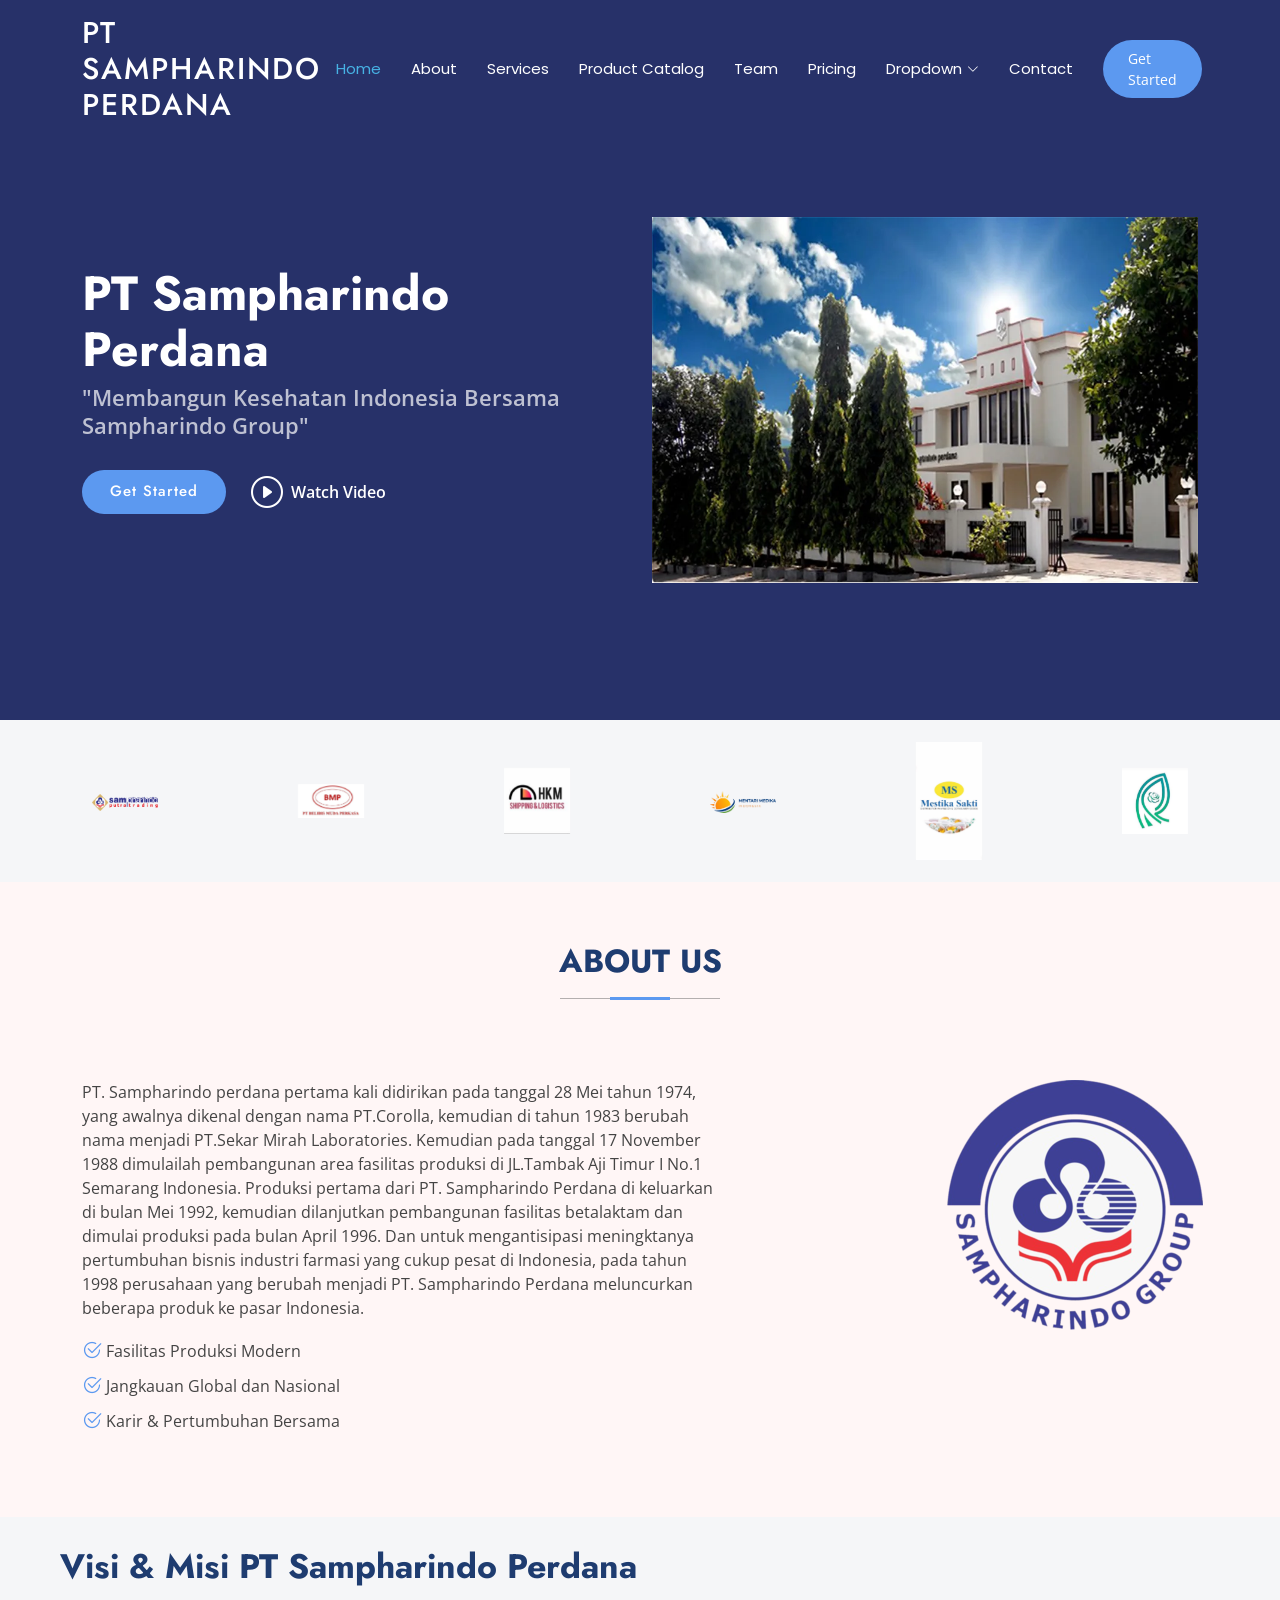
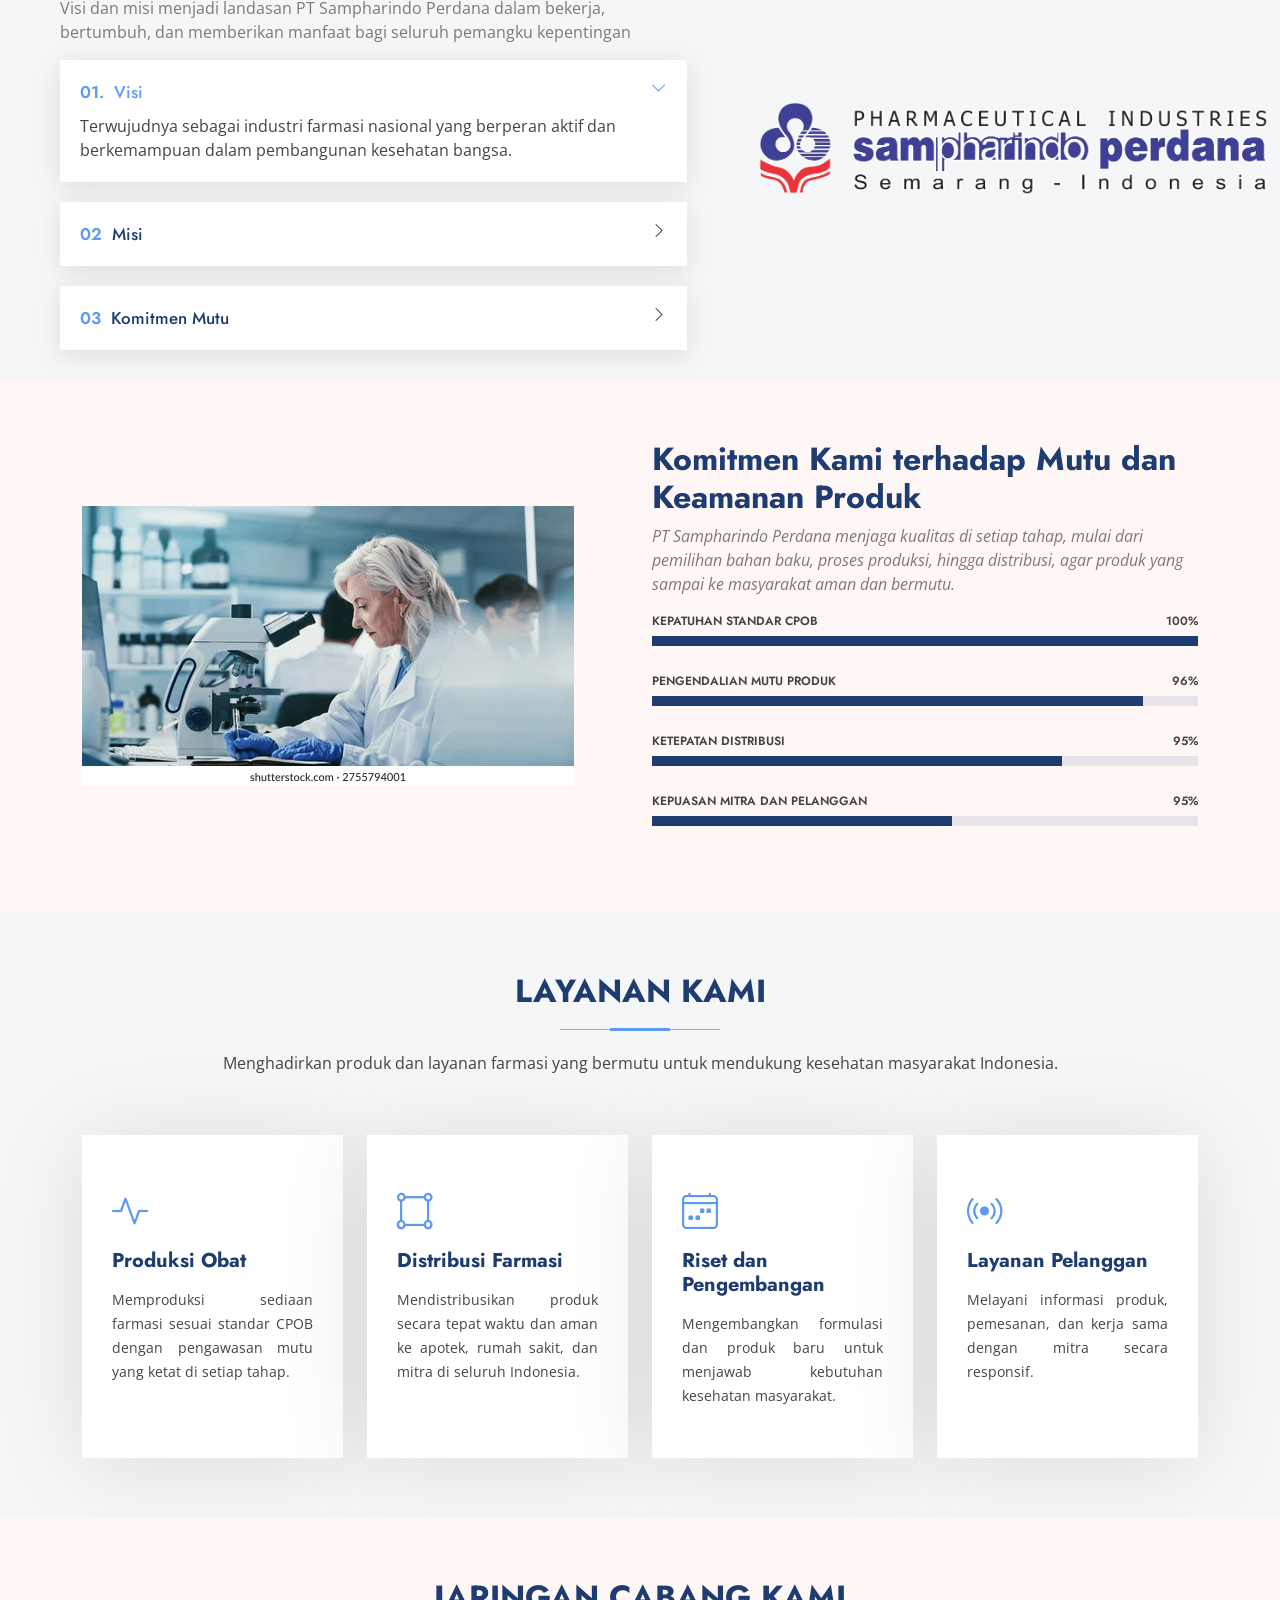
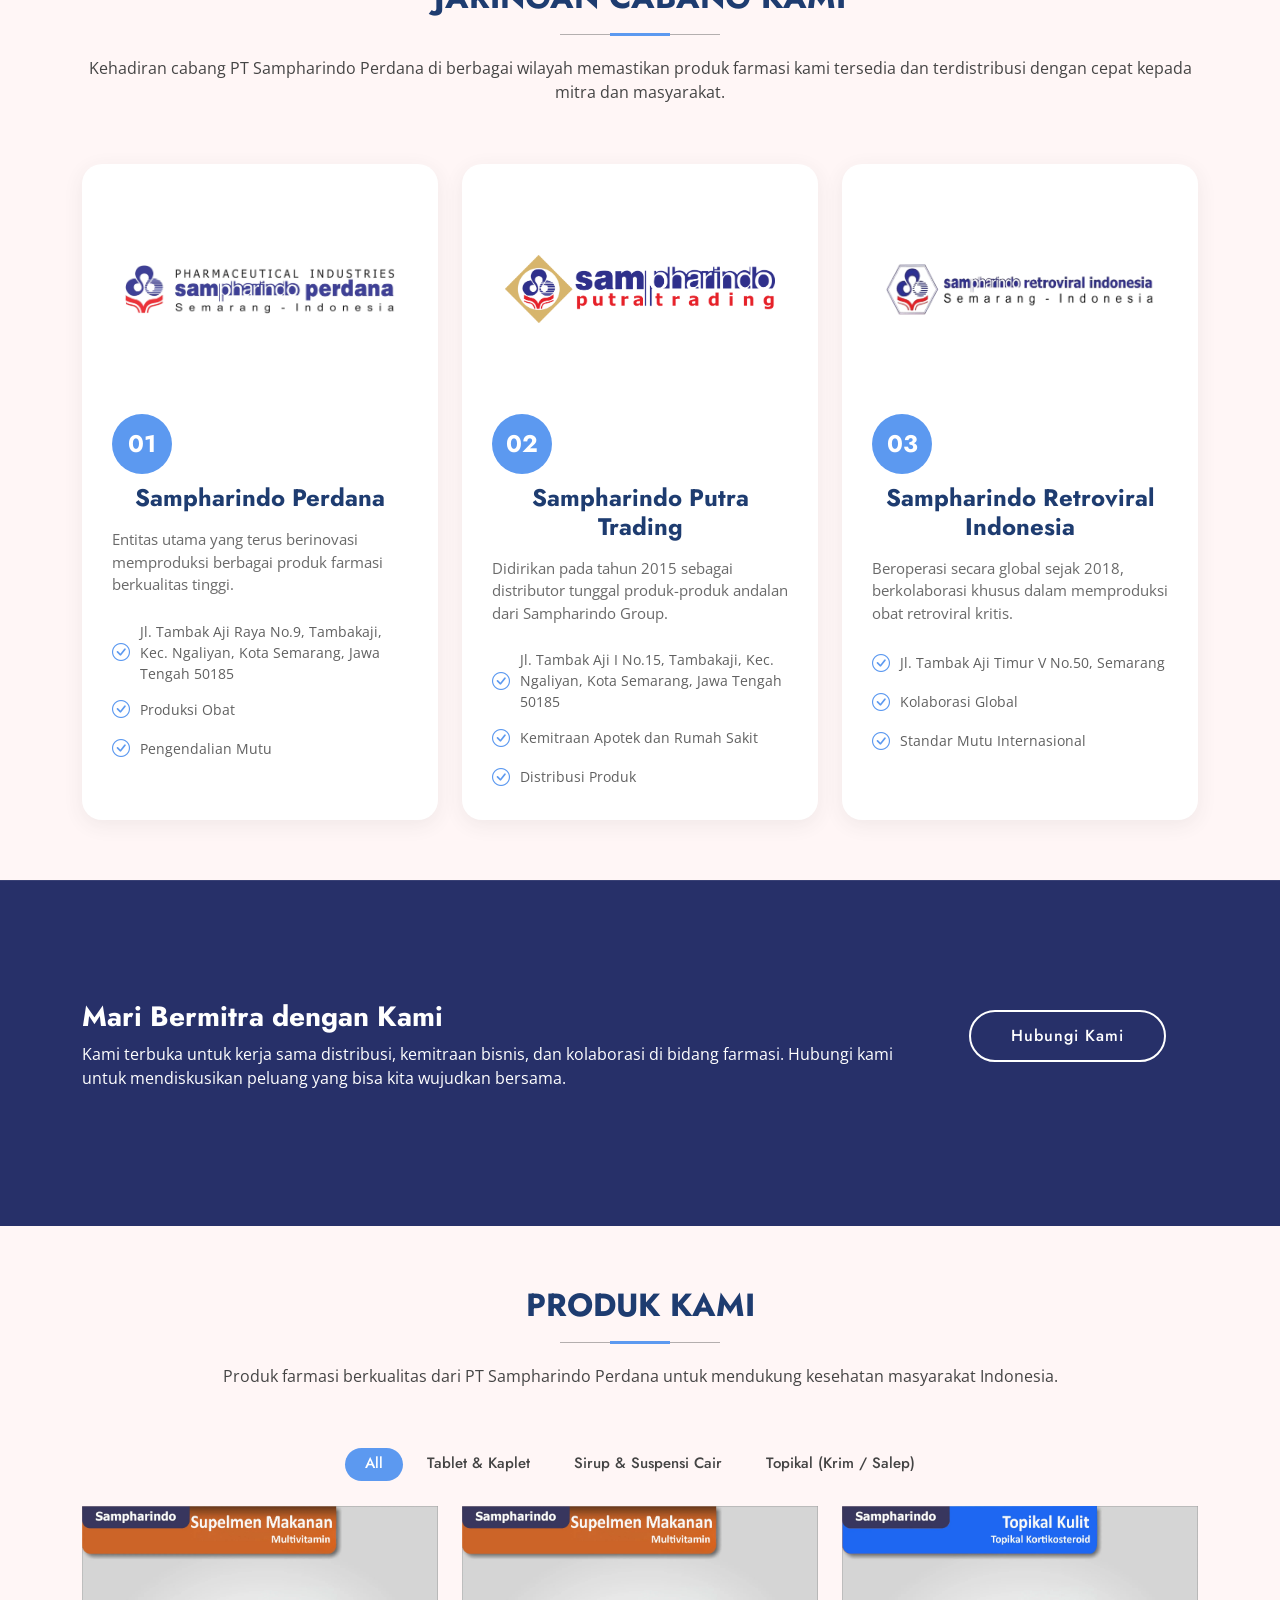
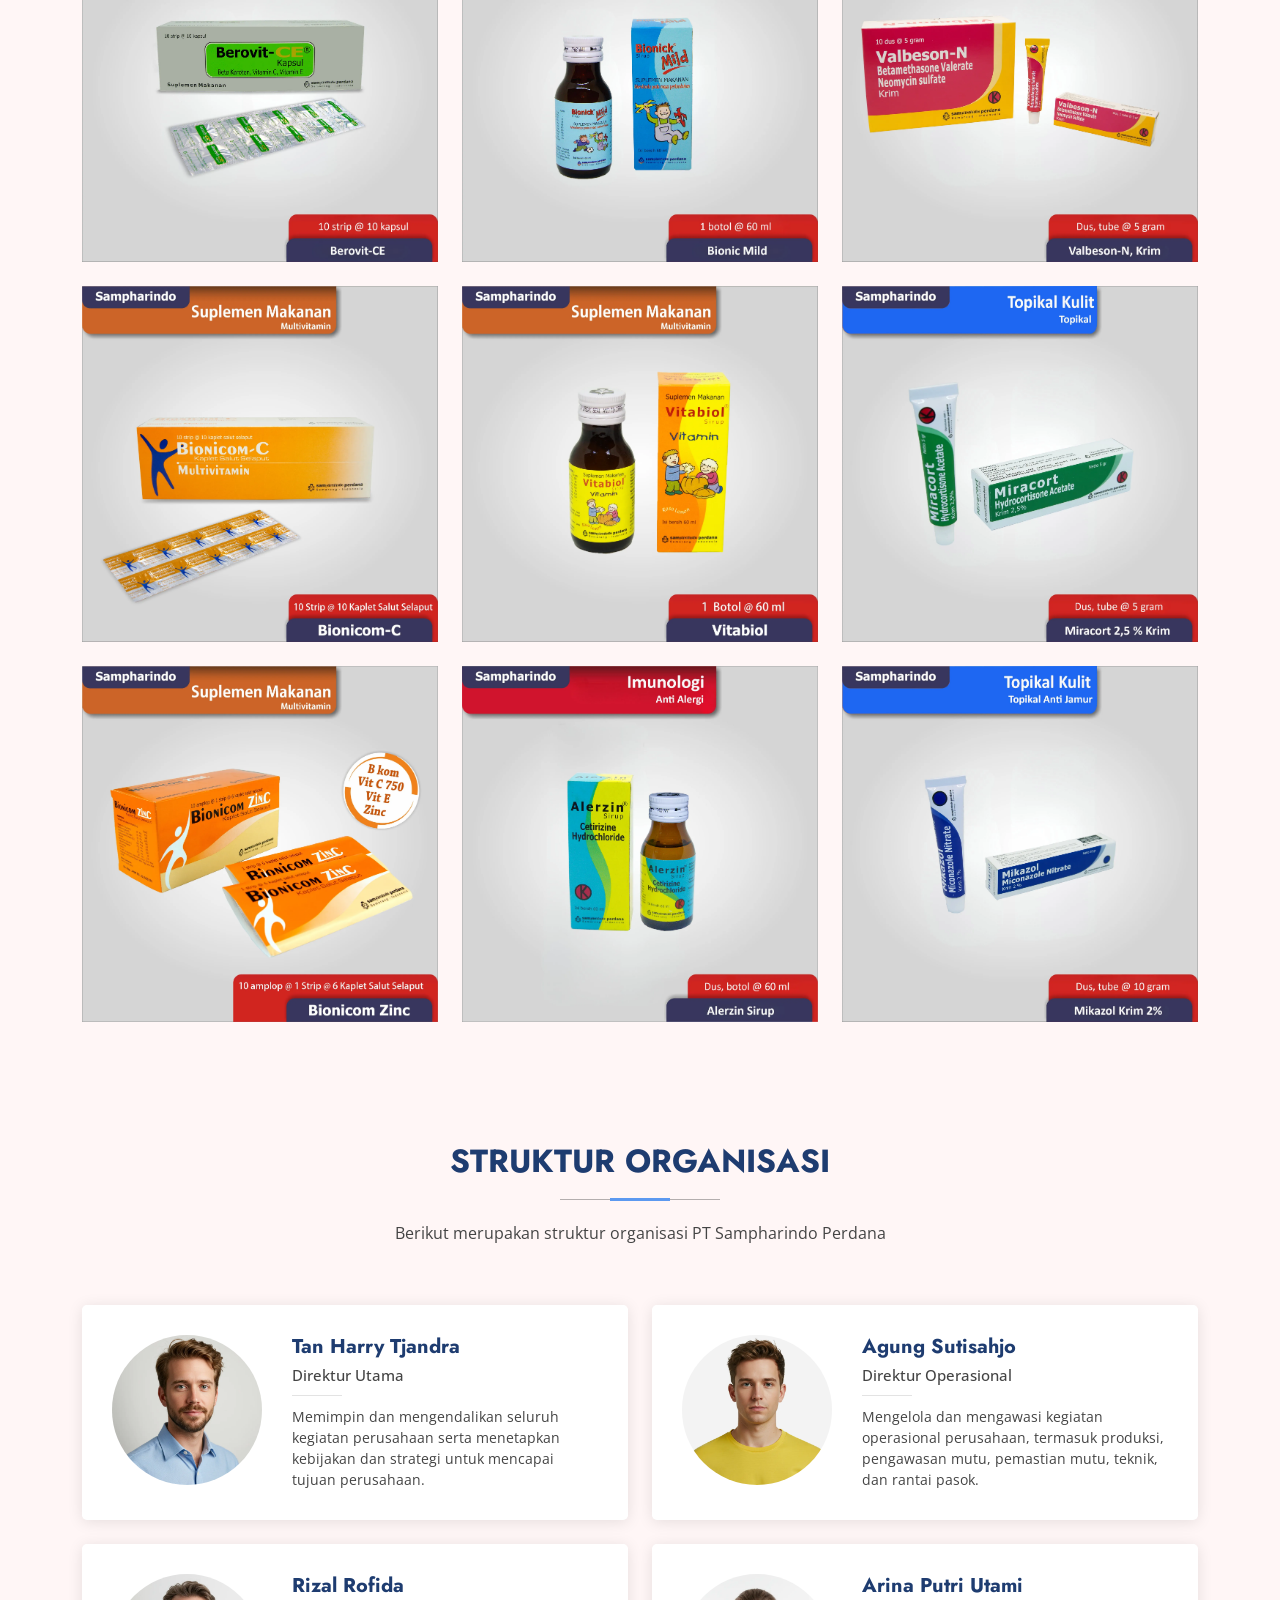
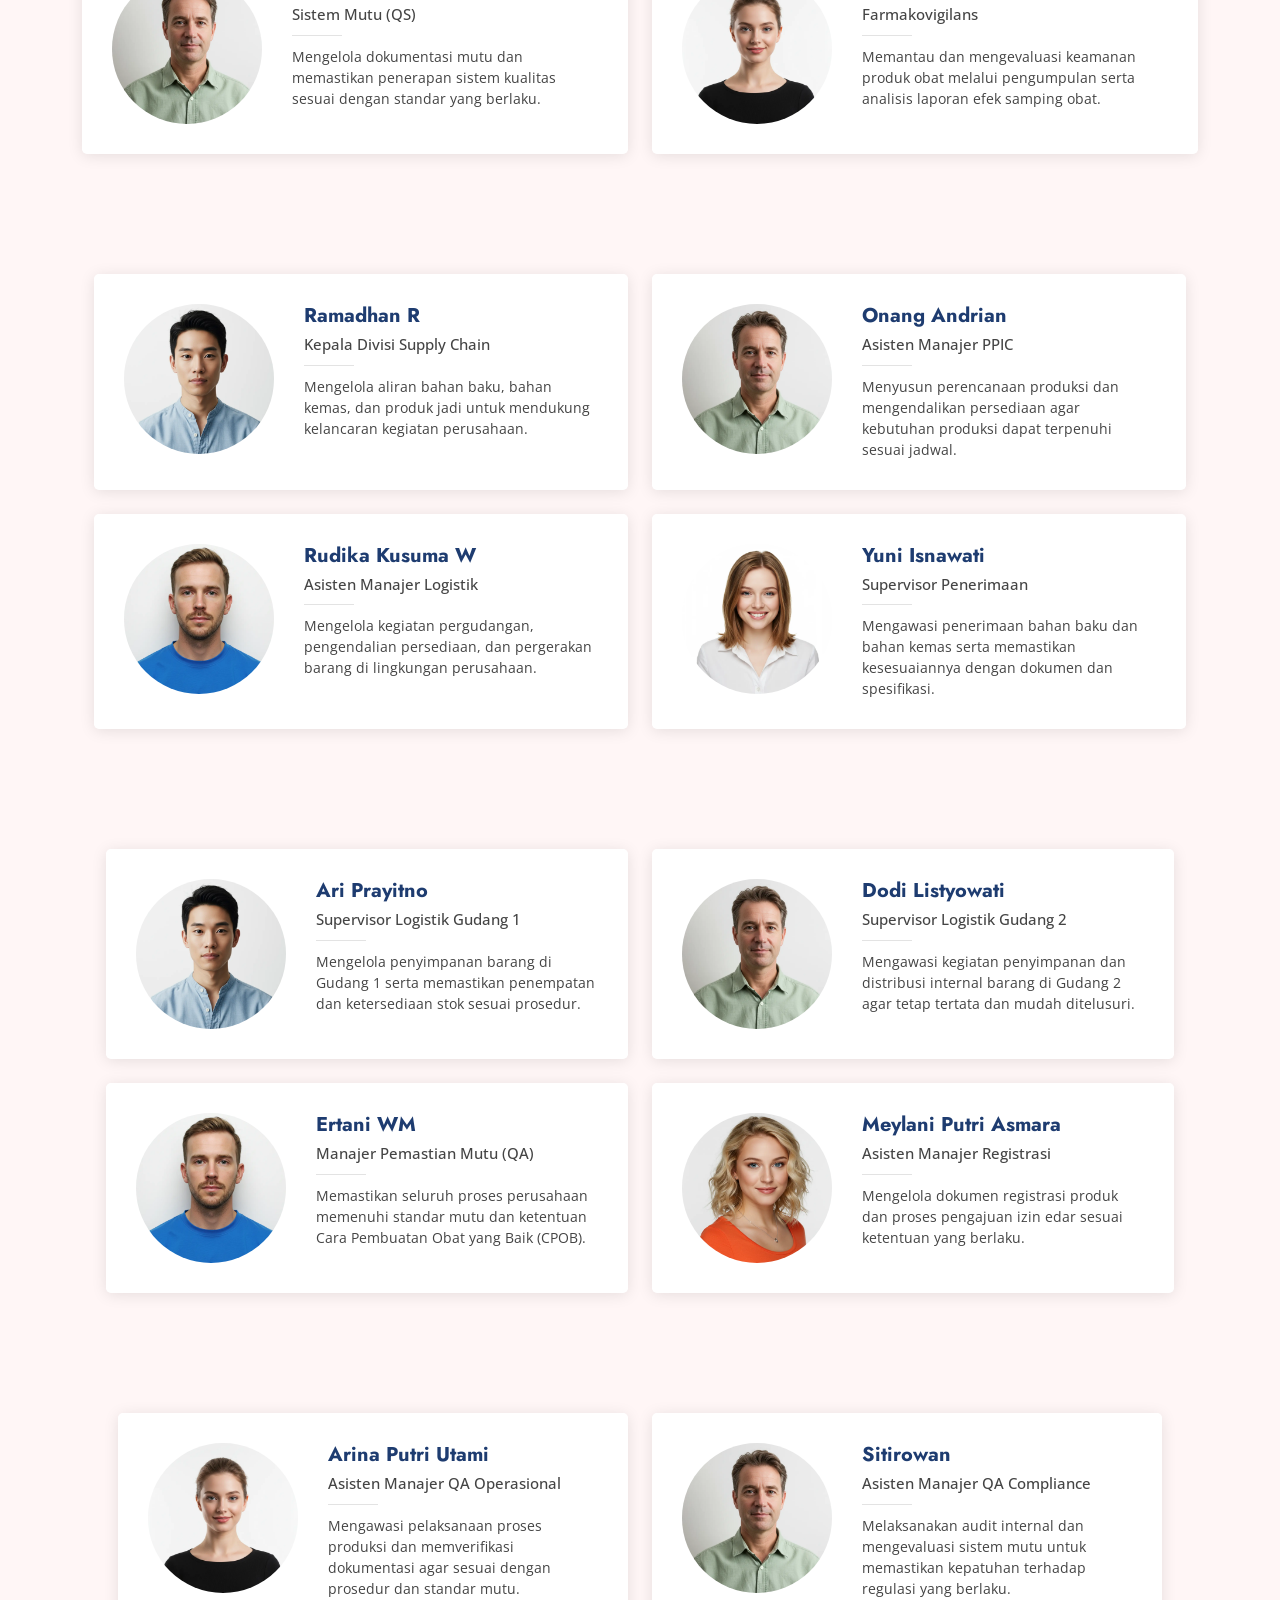
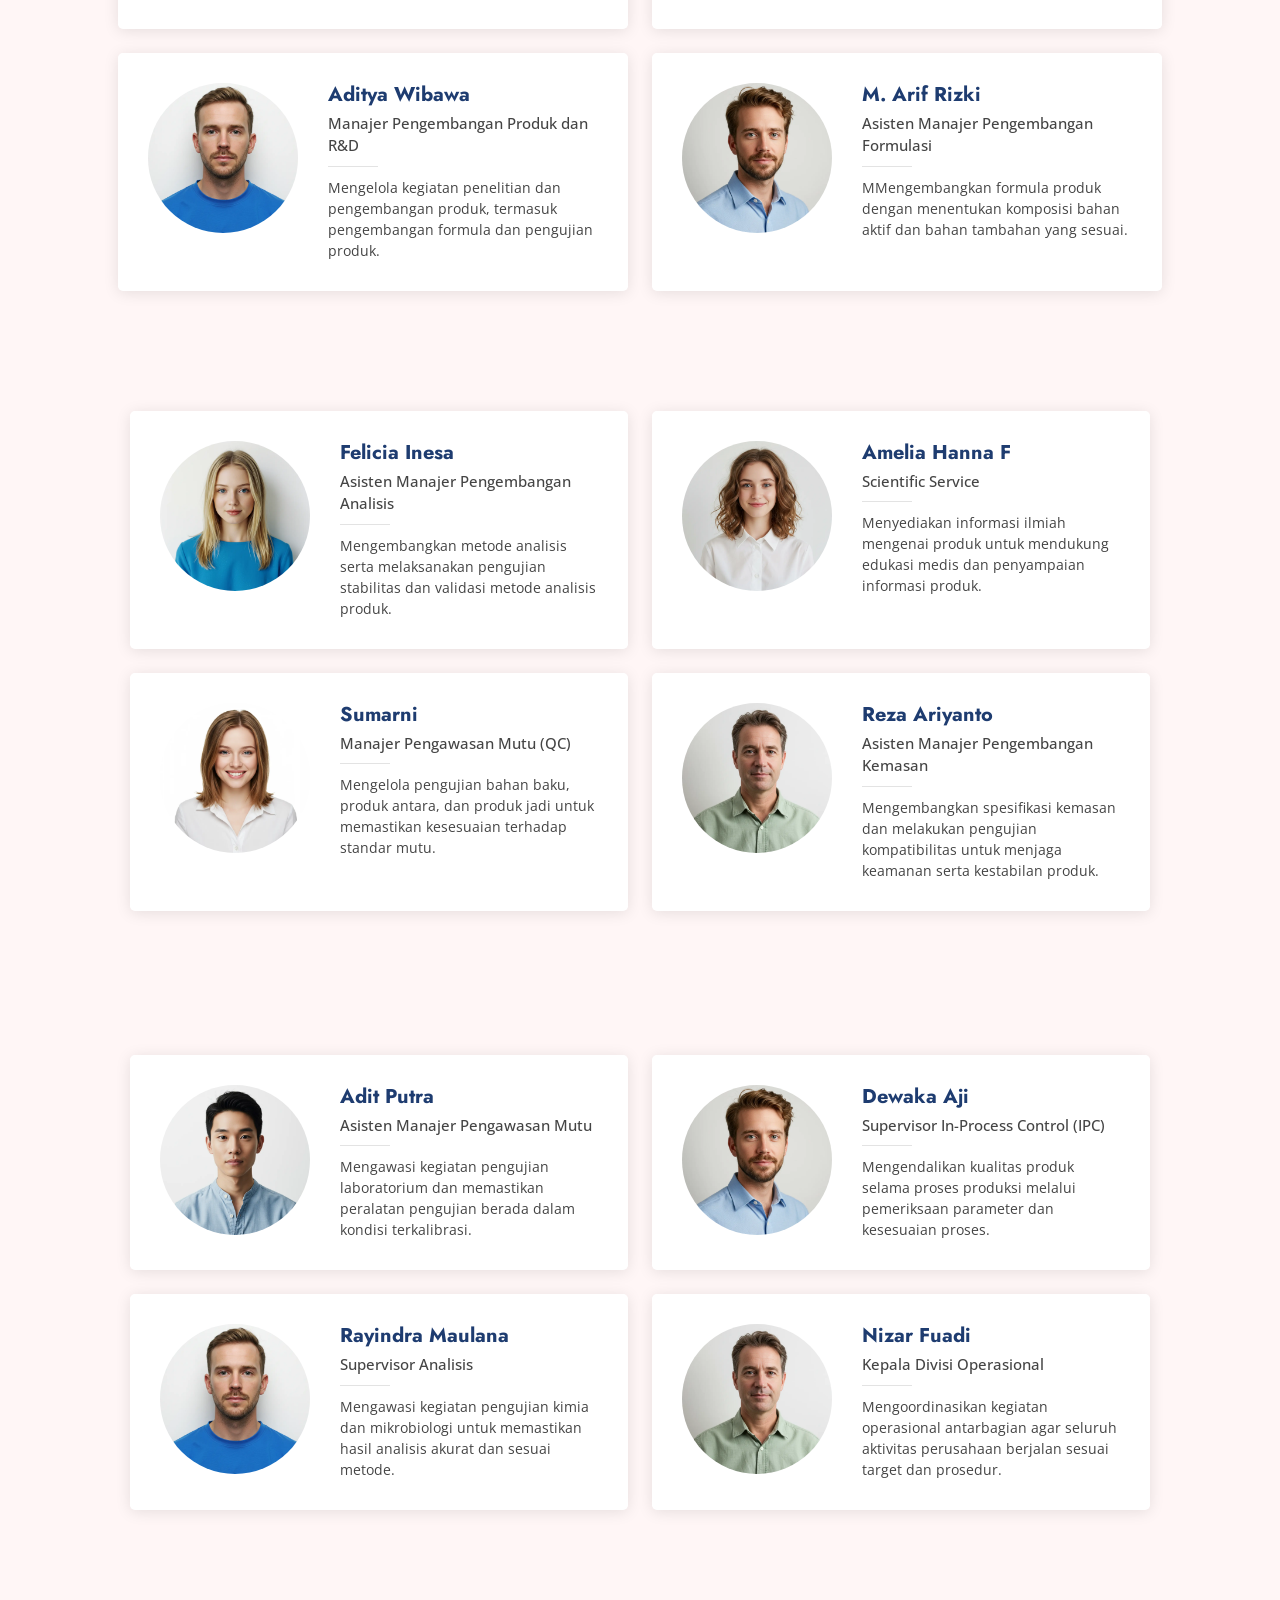
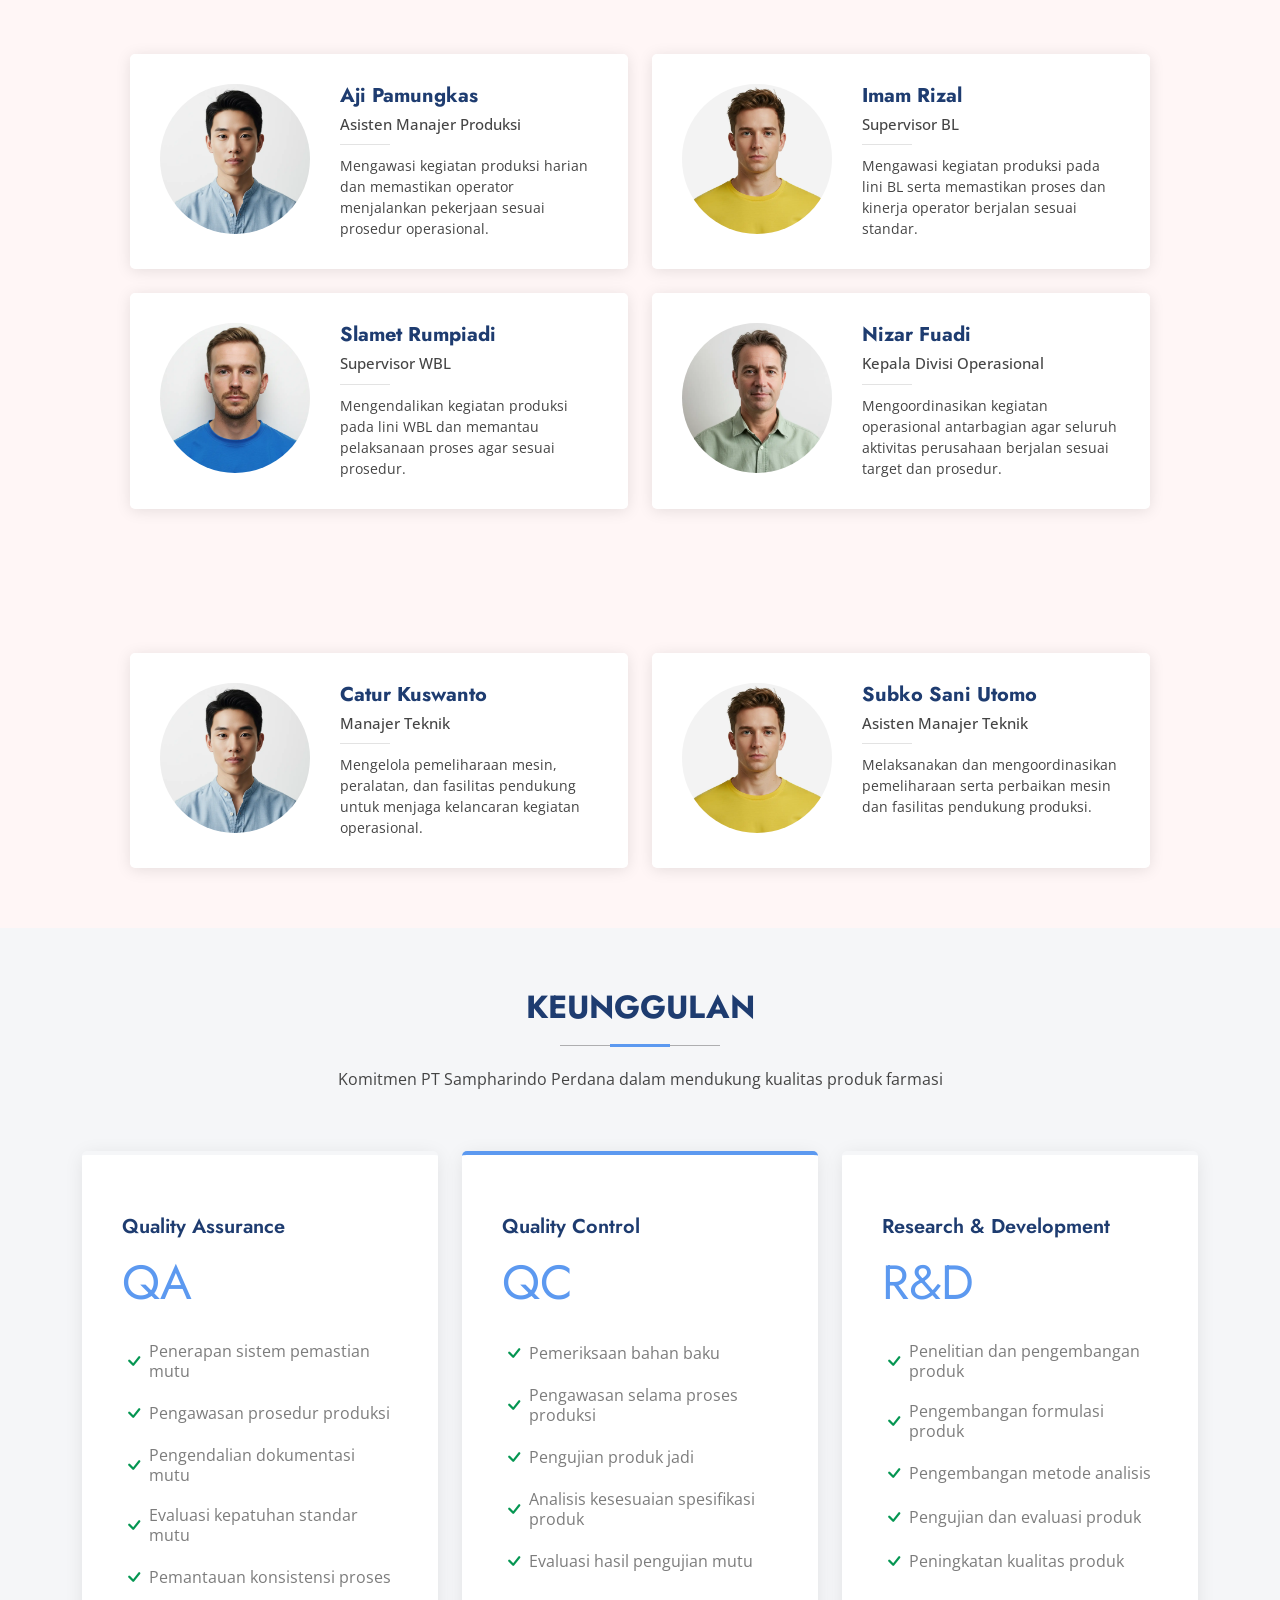
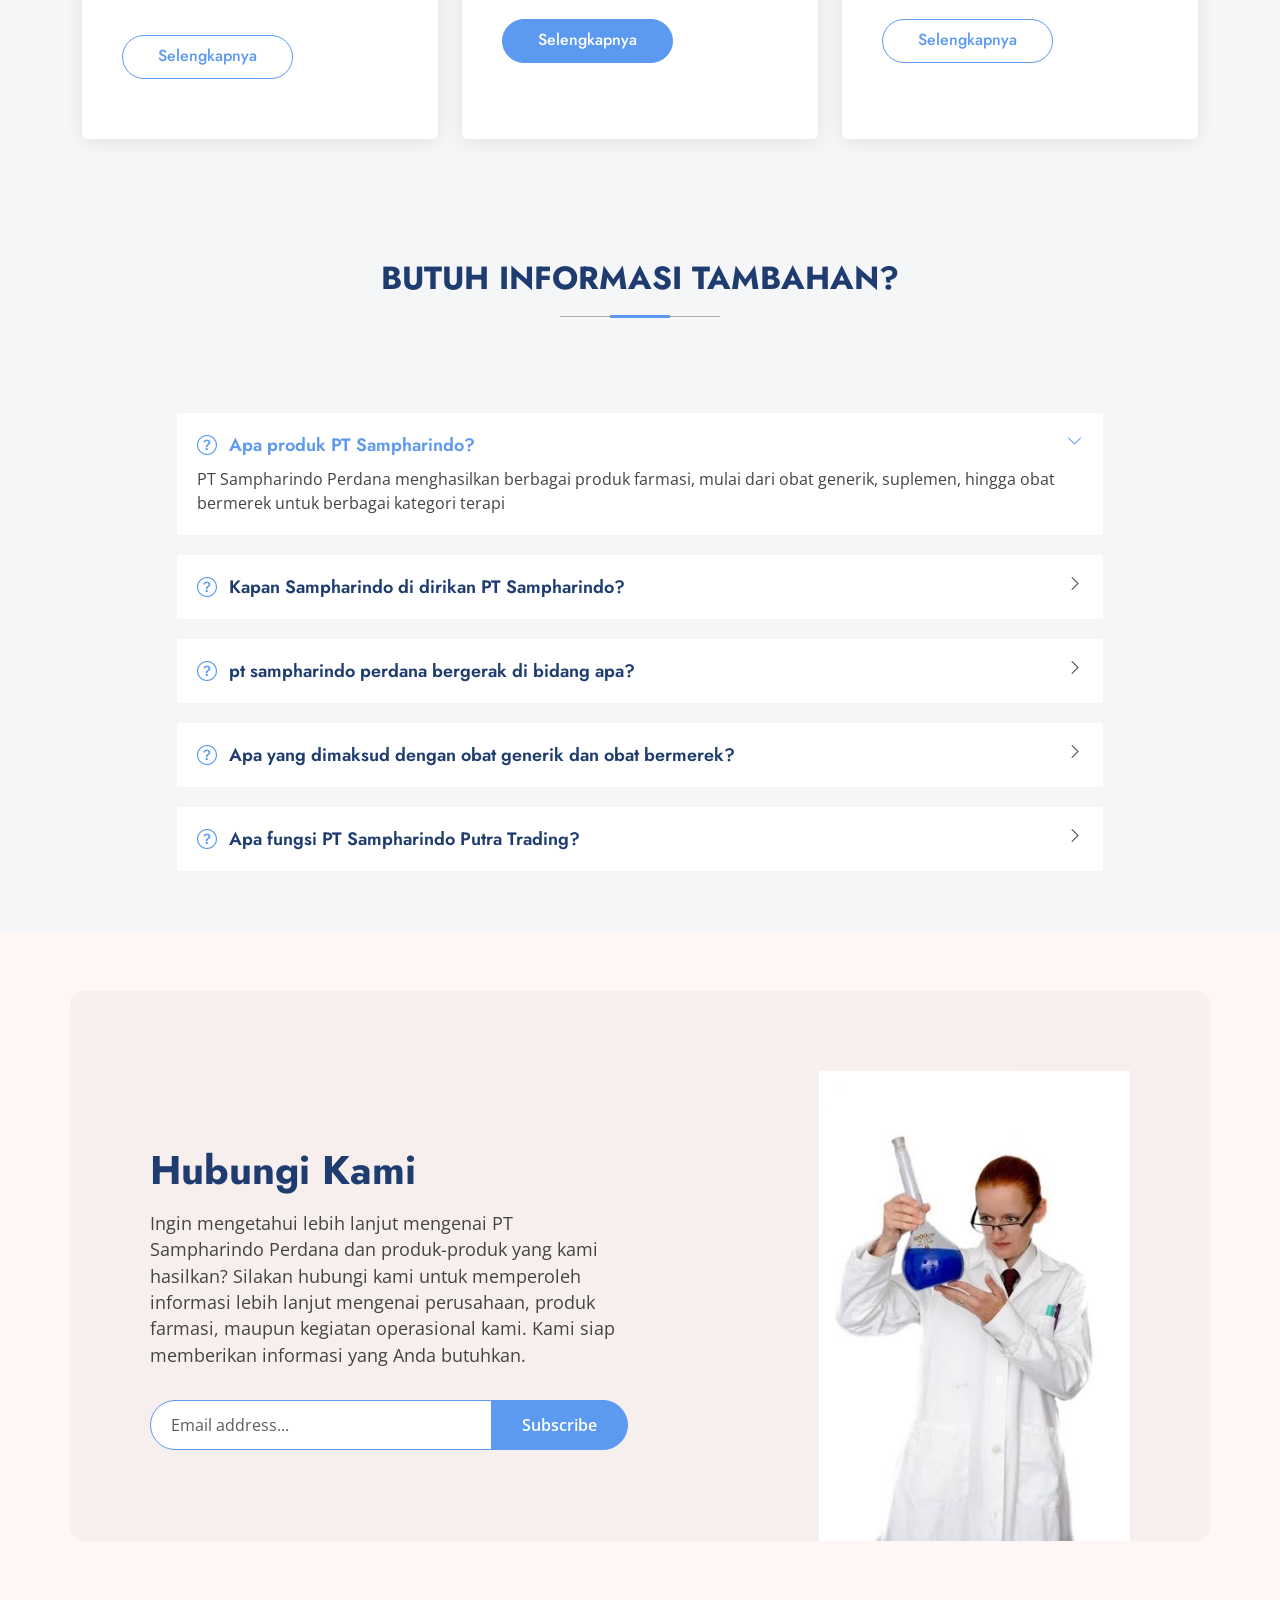
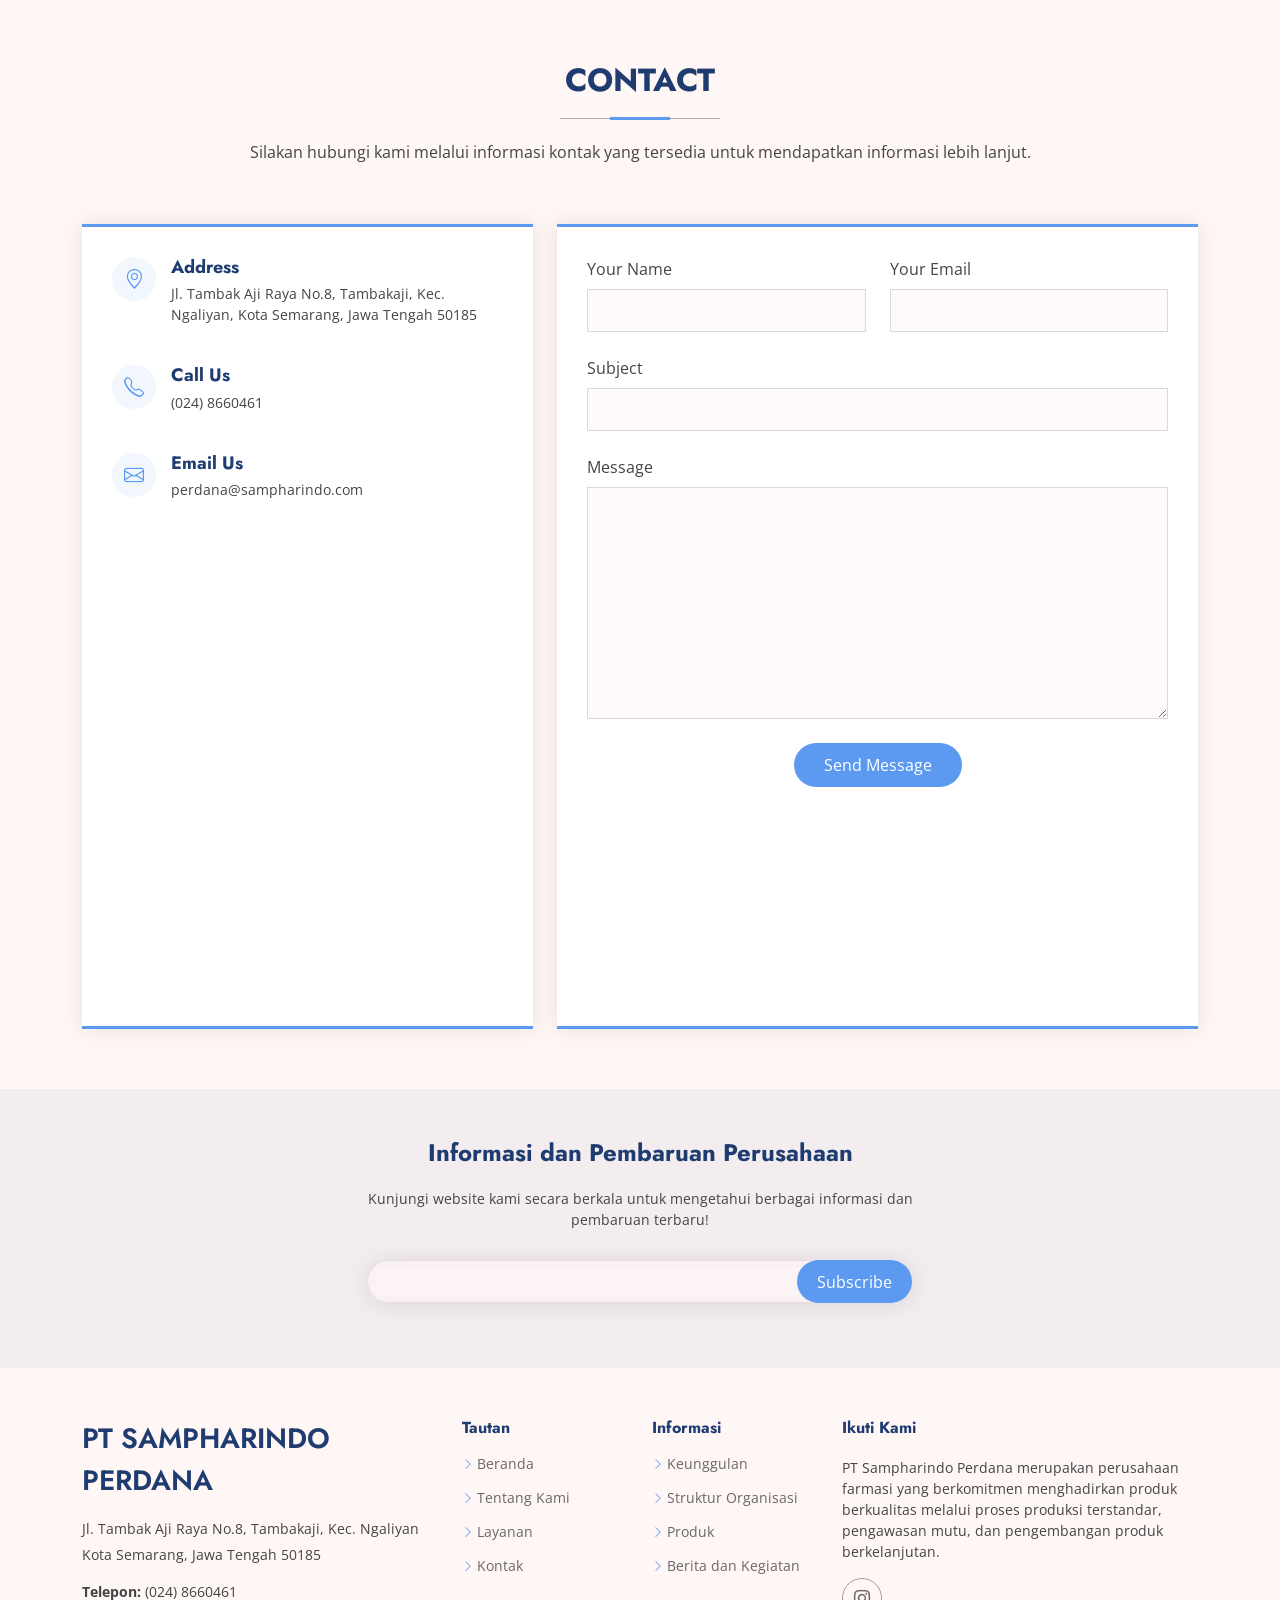
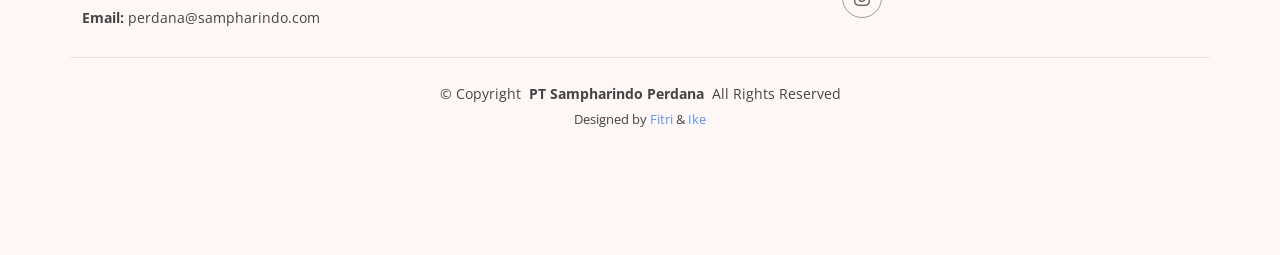
==== index.html @ 128c1811 "first commit" ====
<!DOCTYPE html>
<html lang="en">

<head>
  <meta charset="utf-8">
  <meta content="width=device-width, initial-scale=1.0" name="viewport">
  <title>Index - Arsha Bootstrap Template</title>
  <meta name="description" content="">
  <meta name="keywords" content="">

  <!-- Favicons -->
  <link href="assets/img/favicon.png" rel="icon">
  <link href="assets/img/apple-touch-icon.png" rel="apple-touch-icon">

  <!-- Fonts -->
  <link href="https://fonts.googleapis.com" rel="preconnect">
  <link href="https://fonts.gstatic.com" rel="preconnect" crossorigin>
  <link href="https://fonts.googleapis.com/css2?family=Open+Sans:ital,wght@0,300;0,400;0,500;0,600;0,700;0,800;1,300;1,400;1,500;1,600;1,700;1,800&family=Poppins:ital,wght@0,100;0,200;0,300;0,400;0,500;0,600;0,700;0,800;0,900;1,100;1,200;1,300;1,400;1,500;1,600;1,700;1,800;1,900&family=Jost:ital,wght@0,100;0,200;0,300;0,400;0,500;0,600;0,700;0,800;0,900;1,100;1,200;1,300;1,400;1,500;1,600;1,700;1,800;1,900&display=swap" rel="stylesheet">

  <!-- Vendor CSS Files -->
  <link href="assets/vendor/bootstrap/css/bootstrap.min.css" rel="stylesheet">
  <link href="assets/vendor/bootstrap-icons/bootstrap-icons.css" rel="stylesheet">
  <link href="assets/vendor/aos/aos.css" rel="stylesheet">
  <link href="assets/vendor/glightbox/css/glightbox.min.css" rel="stylesheet">
  <link href="assets/vendor/swiper/swiper-bundle.min.css" rel="stylesheet">

  <!-- Main CSS File -->
  <link href="assets/css/main.css" rel="stylesheet">

  <!-- =======================================================
  * Template Name: Arsha
  * Template URL: https://bootstrapmade.com/arsha-free-bootstrap-html-template-corporate/
  * Updated: Feb 22 2025 with Bootstrap v5.3.3
  * Author: BootstrapMade.com
  * License: https://bootstrapmade.com/license/
  ======================================================== -->
</head>

<body class="index-page">

  <header id="header" class="header d-flex align-items-center fixed-top">
    <div class="container-fluid container-xl position-relative d-flex align-items-center">

      <a href="index.html" class="logo d-flex align-items-center me-auto">
        <!-- Uncomment the line below if you also wish to use an image logo -->
        <!-- <img src="assets/img/logo.webp" alt=""> -->
        <h1 class="sitename">PT Sampharindo Perdana</h1>
      </a>

      <nav id="navmenu" class="navmenu">
        <ul>
          <li><a href="#hero" class="active">Home</a></li>
          <li><a href="#about">About</a></li>
          <li><a href="#services">Services</a></li>
          <li><a href="#portfolio">Product Catalog</a></li>
          <li><a href="#team">Team</a></li>
          <li><a href="#pricing">Pricing</a></li>
          <li class="dropdown"><a href="#"><span>Dropdown</span> <i class="bi bi-chevron-down toggle-dropdown"></i></a>
            <ul>
              <li><a href="#">Dropdown 1</a></li>
              <li class="dropdown"><a href="#"><span>Deep Dropdown</span> <i class="bi bi-chevron-down toggle-dropdown"></i></a>
                <ul>
                  <li><a href="#">Deep Dropdown 1</a></li>
                  <li><a href="#">Deep Dropdown 2</a></li>
                  <li><a href="#">Deep Dropdown 3</a></li>
                  <li><a href="#">Deep Dropdown 4</a></li>
                  <li><a href="#">Deep Dropdown 5</a></li>
                </ul>
              </li>
              <li><a href="#">Dropdown 2</a></li>
              <li><a href="#">Dropdown 3</a></li>
              <li><a href="#">Dropdown 4</a></li>
            </ul>
          </li>
          <li><a href="#contact">Contact</a></li>
        </ul>
        <i class="mobile-nav-toggle d-xl-none bi bi-list"></i>
      </nav>

      <a class="btn-getstarted" href="#about">Get Started</a>

    </div>
  </header>

  <main class="main">

    <!-- Hero Section -->
    <section id="hero" class="hero section dark-background">

      <div class="container">
        <div class="row gy-4">
          <div class="col-lg-6 order-2 order-lg-1 d-flex flex-column justify-content-center" data-aos="zoom-out">
            <h1>PT Sampharindo Perdana</h1>
            <p>"Membangun Kesehatan Indonesia Bersama Sampharindo Group"</p>
            <div class="d-flex">
              <a href="#about" class="btn-get-started">Get Started</a>
              <a href="https://youtu.be/IlErZYFdq2g?si=9Tf2KdejWnftKdks" class="glightbox btn-watch-video d-flex align-items-center"><i class="bi bi-play-circle"></i><span>Watch Video</span></a>
            </div>
          </div>
          <div class="col-lg-6 order-1 order-lg-2 hero-img" data-aos="zoom-out" data-aos-delay="200">
            <img src="assets/img/perdana.webp" class="img-fluid animated" alt="">
          </div>
        </div>
      </div>

    </section><!-- /Hero Section -->

    <!-- Clients Section -->
    <section id="clients" class="clients section light-background">

      <div class="container" data-aos="zoom-in">

        <div class="swiper init-swiper">
          <script type="application/json" class="swiper-config">
            {
              "loop": true,
              "speed": 600,
              "autoplay": {
                "delay": 5000
              },
              "slidesPerView": "auto",
              "pagination": {
                "el": ".swiper-pagination",
                "type": "bullets",
                "clickable": true
              },
              "breakpoints": {
                "320": {
                  "slidesPerView": 2,
                  "spaceBetween": 40
                },
                "480": {
                  "slidesPerView": 3,
                  "spaceBetween": 60
                },
                "640": {
                  "slidesPerView": 4,
                  "spaceBetween": 80
                },
                "992": {
                  "slidesPerView": 5,
                  "spaceBetween": 120
                },
                "1200": {
                  "slidesPerView": 6,
                  "spaceBetween": 120
                }
              }
            }
          </script>
          <div class="swiper-wrapper align-items-center">
            <div class="swiper-slide"><img src="assets/img/clients/spt.webp" class="img-fluid" alt=""></div>
            <div class="swiper-slide"><img src="assets/img/clients/BMP.jpg" class="img-fluid" alt=""></div>
            <div class="swiper-slide"><img src="assets/img/clients/HKM.jpg" class="img-fluid" alt=""></div>
            <div class="swiper-slide"><img src="assets/img/clients/MM.png" class="img-fluid" alt=""></div>
            <div class="swiper-slide"><img src="assets/img/clients/MS.jpg" class="img-fluid" alt=""></div>
            <div class="swiper-slide"><img src="assets/img/clients/RNA.jpg" class="img-fluid" alt=""></div>
            <div class="swiper-slide"><img src="assets/img/clients/SDM.jpg" class="img-fluid" alt=""></div>
            <div class="swiper-slide"><img src="assets/img/clients/TGSN.jpg" class="img-fluid" alt=""></div>
          </div>
        </div>

      </div>

    </section><!-- /Clients Section -->

    <!-- About Section -->
    <section id="about" class="about section">

      <!-- Section Title -->
      <div class="container section-title" data-aos="fade-up">
        <h2>About Us</h2>
      </div><!-- End Section Title -->

      <div class="container">

        <div class="row gy-4">

          <div class="col-lg-7 content" data-aos="fade-up" data-aos-delay="100">
            <p>
              PT. Sampharindo perdana pertama kali didirikan pada tanggal 28 Mei tahun 1974, yang awalnya dikenal dengan nama PT.Corolla, kemudian di tahun 1983 berubah nama menjadi PT.Sekar Mirah Laboratories. Kemudian pada tanggal 17 November 1988 dimulailah pembangunan area fasilitas produksi di JL.Tambak Aji Timur I No.1 Semarang Indonesia. Produksi pertama dari PT. Sampharindo Perdana di keluarkan di bulan Mei 1992, kemudian dilanjutkan pembangunan fasilitas betalaktam dan dimulai produksi pada bulan April 1996. Dan untuk mengantisipasi meningktanya pertumbuhan bisnis industri farmasi yang cukup pesat di Indonesia, pada tahun 1998 perusahaan yang berubah menjadi PT. Sampharindo Perdana meluncurkan beberapa produk ke pasar Indonesia.
            </p>
            <ul>
              <li><i class="bi bi-check2-circle"></i> <span>Fasilitas Produksi Modern</span></li>
              <li><i class="bi bi-check2-circle"></i> <span>Jangkauan Global dan Nasional</span></li>
              <li><i class="bi bi-check2-circle"></i> <span>Karir & Pertumbuhan Bersama</span></li>
            </ul>
          </div>
 <div class="col-lg-5 order-1 order-lg-2 why-us-img">
            <img src="assets/img/icon.ico" class="img-fluid" alt="" data-aos="zoom-in" data-aos-delay="100">
          </div>
        </div>
          <div class="col-lg-6" data-aos="fade-up" data-aos-delay="200">

    
          </div>

        </div>

      </div>

    </section><!-- /About Section -->

    <!-- Why Us Section -->
    <section id="why-us" class="section why-us light-background" data-builder="section">

      <div class="container-fluid">

        <div class="row gy-4">

          <div class="col-lg-7 d-flex flex-column justify-content-center order-2 order-lg-1">

            <div class="content px-xl-5" data-aos="fade-up" data-aos-delay="100">
              <h3><strong>Visi & Misi PT Sampharindo Perdana</strong></h3>
              <p>
                Visi dan misi menjadi landasan PT Sampharindo Perdana dalam bekerja, bertumbuh, dan memberikan manfaat bagi seluruh pemangku kepentingan
              </p>
            </div>

            <div class="faq-container px-xl-5" data-aos="fade-up" data-aos-delay="200">

              <div class="faq-item faq-active">

                <h3><span>01.</span> Visi</h3>
                <div class="faq-content">
                  <p>Terwujudnya sebagai industri farmasi nasional yang berperan aktif dan 
berkemampuan dalam pembangunan kesehatan bangsa.</p>
                </div>
                <i class="faq-toggle bi bi-chevron-right"></i>
              </div><!-- End Faq item-->

              <div class="faq-item">
                <h3><span>02</span> Misi</h3>
                <div class="faq-content">
                  <p>Menyediakan obat bermutu secara nasional sesuai kebutuhan dan pola 
penyakit masyarakat dengan harga yang terjangkau.</p>
                </div>
                <i class="faq-toggle bi bi-chevron-right"></i>
              </div><!-- End Faq item-->

              <div class="faq-item">
                <h3><span>03</span> Komitmen Mutu</h3>
                <div class="faq-content">
                  <p>Seluruh proses produksi dijalankan sesuai standar Cara Pembuatan Obat yang Baik (CPOB) untuk memastikan produk aman, bermutu, dan berkhasiat.</p>
                </div>
                <i class="faq-toggle bi bi-chevron-right"></i>
              </div><!-- End Faq item-->

            </div>

          </div>

          <div class="col-lg-5 order-1 order-lg-2 why-us-img">
            <img src="assets/img/sp.webp" class="img-fluid" alt="" data-aos="zoom-in" data-aos-delay="100">
          </div>
        </div>

      </div>

    </section><!-- /Why Us Section -->

    <!-- Skills Section -->
    <section id="skills" class="skills section">

      <div class="container" data-aos="fade-up" data-aos-delay="100">

        <div class="row">

          <div class="col-lg-6 d-flex align-items-center">
            <img src="assets/img/illustration/orang lab.webp" class="img-fluid" alt="">
          </div>

          <div class="col-lg-6 pt-4 pt-lg-0 content">

            <h3>Komitmen Kami terhadap Mutu dan Keamanan Produk</h3>
            <p class="fst-italic">
             PT Sampharindo Perdana menjaga kualitas di setiap tahap, mulai dari pemilihan bahan baku, proses produksi, hingga distribusi, agar produk yang sampai ke masyarakat aman dan bermutu.
            </p>

            <div class="skills-content skills-animation">

              <div class="progress">
                <span class="skill"><span>Kepatuhan Standar CPOB</span> <i class="val">100%</i></span>
                <div class="progress-bar-wrap">
                  <div class="progress-bar" role="progressbar" aria-valuenow="100" aria-valuemin="0" aria-valuemax="100"></div>
                </div>
              </div><!-- End Skills Item -->

              <div class="progress">
                <span class="skill"><span>Pengendalian Mutu Produk</span> <i class="val">96%</i></span>
                <div class="progress-bar-wrap">
                  <div class="progress-bar" role="progressbar" aria-valuenow="90" aria-valuemin="0" aria-valuemax="100"></div>
                </div>
              </div><!-- End Skills Item -->

              <div class="progress">
                <span class="skill"><span>Ketepatan Distribusi</span> <i class="val">95%</i></span>
                <div class="progress-bar-wrap">
                  <div class="progress-bar" role="progressbar" aria-valuenow="75" aria-valuemin="0" aria-valuemax="100"></div>
                </div>
              </div><!-- End Skills Item -->

              <div class="progress">
                <span class="skill"><span>Kepuasan Mitra dan Pelanggan</span> <i class="val">95%</i></span>
                <div class="progress-bar-wrap">
                  <div class="progress-bar" role="progressbar" aria-valuenow="55" aria-valuemin="0" aria-valuemax="100"></div>
                </div>
              </div><!-- End Skills Item -->

            </div>

          </div>
        </div>

      </div>

    </section><!-- /Skills Section -->

    <!-- Services Section -->
    <section id="services" class="services section light-background">

      <!-- Section Title -->
      <div class="container section-title" data-aos="fade-up">
        <h2>Layanan Kami</h2>
        <p>Menghadirkan produk dan layanan farmasi yang bermutu untuk mendukung kesehatan masyarakat Indonesia.</p>
      </div><!-- End Section Title -->

      <div class="container">

        <div class="row gy-4">

          <div class="col-xl-3 col-md-6 d-flex" data-aos="fade-up" data-aos-delay="100">
            <div class="service-item position-relative">
              <div class="icon"><i class="bi bi-activity icon"></i></div>
              <h4><a href="" class="stretched-link">Produksi Obat</a></h4>
              <p>Memproduksi sediaan farmasi sesuai standar CPOB dengan pengawasan mutu yang ketat di setiap tahap.</p>
            </div>
          </div><!-- End Service Item -->

          <div class="col-xl-3 col-md-6 d-flex" data-aos="fade-up" data-aos-delay="200">
            <div class="service-item position-relative">
              <div class="icon"><i class="bi bi-bounding-box-circles icon"></i></div>
              <h4><a href="" class="stretched-link">Distribusi Farmasi	</a></h4>
              <p>Mendistribusikan produk secara tepat waktu dan aman ke apotek, rumah sakit, dan mitra di seluruh Indonesia.</p>
            </div>
          </div><!-- End Service Item -->

          <div class="col-xl-3 col-md-6 d-flex" data-aos="fade-up" data-aos-delay="300">
            <div class="service-item position-relative">
              <div class="icon"><i class="bi bi-calendar4-week icon"></i></div>
              <h4><a href="" class="stretched-link">Riset dan Pengembangan</a></h4>
              <p>Mengembangkan formulasi dan produk baru untuk menjawab kebutuhan kesehatan masyarakat.</p>
            </div>
          </div><!-- End Service Item -->

          <div class="col-xl-3 col-md-6 d-flex" data-aos="fade-up" data-aos-delay="400">
            <div class="service-item position-relative">
              <div class="icon"><i class="bi bi-broadcast icon"></i></div>
              <h4><a href="" class="stretched-link">Layanan Pelanggan</a></h4>
              <p>Melayani informasi produk, pemesanan, dan kerja sama dengan mitra secara responsif.</p>
            </div>
          </div><!-- End Service Item -->

        </div>

      </div>

    </section><!-- /Services Section -->

    <!-- Work Process Section -->
    <section id="work-process" class="work-process section">

      <!-- Section Title -->
      <div class="container section-title" data-aos="fade-up">
        <h2>Jaringan Cabang Kami</h2>
        <p>Kehadiran cabang PT Sampharindo Perdana di berbagai wilayah memastikan produk farmasi kami tersedia dan terdistribusi dengan cepat kepada mitra dan masyarakat.</p>
      </div><!-- End Section Title -->

      <div class="container" data-aos="fade-up" data-aos-delay="100">

        <div class="row gy-5">

          <div class="col-lg-4" data-aos="fade-up" data-aos-delay="200">
            <div class="steps-item">
              <div class="steps-image">
                <img src="assets/img/steps/sp.webp" alt="Step 1" class="img-fluid" loading="lazy">
              </div>
              <div class="steps-content">
                <div class="steps-number">01</div>
                <h3>Sampharindo Perdana</h3>
                <p>Entitas utama yang terus berinovasi memproduksi berbagai produk farmasi berkualitas tinggi.</p>
                <div class="steps-features">
                  <div class="feature-item">
                    <i class="bi bi-check-circle"></i>
                    <span>Jl. Tambak Aji Raya No.9, Tambakaji, Kec. Ngaliyan, Kota Semarang, Jawa Tengah 50185</span>
                  </div>
                  <div class="feature-item">
                    <i class="bi bi-check-circle"></i>
                    <span>Produksi Obat</span>
                  </div>
                  <div class="feature-item">
                    <i class="bi bi-check-circle"></i>
                    <span>Pengendalian Mutu</span>
                  </div>
                </div>
              </div>
            </div><!-- End Steps Item -->
          </div>

          <div class="col-lg-4" data-aos="fade-up" data-aos-delay="300">
            <div class="steps-item">
              <div class="steps-image">
                <img src="assets/img/steps/spt.webp" alt="Step 2" class="img-fluid" loading="lazy">
              </div>
              <div class="steps-content">
                <div class="steps-number">02</div>
                <h3>Sampharindo Putra Trading</h3>
                <p>Didirikan pada tahun 2015 sebagai distributor tunggal produk-produk andalan dari Sampharindo Group.</p>
                <div class="steps-features">
                  <div class="feature-item">
                    <i class="bi bi-check-circle"></i>
                    <span>Jl. Tambak Aji I No.15, Tambakaji, Kec. Ngaliyan, Kota Semarang, Jawa Tengah 50185</span>
                  </div>
                  <div class="feature-item">
                    <i class="bi bi-check-circle"></i>
                    <span>Kemitraan Apotek dan Rumah Sakit</span>
                  </div>
                  <div class="feature-item">
                    <i class="bi bi-check-circle"></i>
                    <span>Distribusi Produk</span>
                  </div>
                </div>
              </div>
            </div><!-- End Steps Item -->
          </div>

          <div class="col-lg-4" data-aos="fade-up" data-aos-delay="400">
            <div class="steps-item">
              <div class="steps-image">
                <img src="assets/img/steps/logo_sri.png" alt="Step 3" class="img-fluid" loading="lazy">
              </div>
              <div class="steps-content">
                <div class="steps-number">03</div>
                <h3>Sampharindo Retroviral Indonesia</h3>
                <p>Beroperasi secara global sejak 2018, berkolaborasi khusus dalam memproduksi obat retroviral kritis.</p>
                <div class="steps-features">
                  <div class="feature-item">
                    <i class="bi bi-check-circle"></i>
                    <span>Jl. Tambak Aji Timur V No.50, Semarang</span>
                  </div>
                  <div class="feature-item">
                    <i class="bi bi-check-circle"></i>
                    <span>Kolaborasi Global</span>
                  </div>
                  <div class="feature-item">
                    <i class="bi bi-check-circle"></i>
                    <span>Standar Mutu Internasional</span>
                  </div>
                </div>
              </div>
            </div><!-- End Steps Item -->
          </div>

        </div>

      </div>

    </section><!-- /Work Process Section -->

    <!-- Call To Action Section -->
    <section id="call-to-action" class="call-to-action section dark-background">

      <img src="assets/img/bg/bg-8.webp" alt="">

      <div class="container">

        <div class="row" data-aos="zoom-in" data-aos-delay="100">
          <div class="col-xl-9 text-center text-xl-start">
            <h3>Mari Bermitra dengan Kami</h3>
            <p>Kami terbuka untuk kerja sama distribusi, kemitraan bisnis, dan kolaborasi di bidang farmasi. Hubungi kami untuk mendiskusikan peluang yang bisa kita wujudkan bersama.</p>
          </div>
          <div class="col-xl-3 cta-btn-container text-center">
            <a class="cta-btn align-middle" href="#">Hubungi Kami</a>
          </div>
        </div>

      </div>

    </section><!-- /Call To Action Section -->

    <!-- Portfolio Section -->
    <section id="portfolio" class="portfolio section">

      <!-- Section Title -->
      <div class="container section-title" data-aos="fade-up">
        <h2>Produk Kami</h2>
        <p>Produk farmasi berkualitas dari PT Sampharindo Perdana untuk mendukung kesehatan masyarakat Indonesia.</p>
      </div><!-- End Section Title -->

      <div class="container">

        <div class="isotope-layout" data-default-filter="*" data-layout="masonry" data-sort="original-order">

          <ul class="portfolio-filters isotope-filters" data-aos="fade-up" data-aos-delay="100">
            <li data-filter="*" class="filter-active">All</li>
            <li data-filter=".filter-app">Tablet & Kaplet</li>
            <li data-filter=".filter-product">Sirup & Suspensi Cair</li>
            <li data-filter=".filter-branding">Topikal (Krim / Salep)</li>
          </ul><!-- End Portfolio Filters -->

          <div class="row gy-4 isotope-container" data-aos="fade-up" data-aos-delay="200">

            <div class="col-lg-4 col-md-6 portfolio-item isotope-item filter-app">
              <img src="assets/img/portfolio/produk kapsul 1.webp" class="img-fluid" alt="">
              <div class="portfolio-info">
                <h4>Berovit-CE</h4>
                <p>Beta Karoten, Vitamin C, Vitamin E</p>
                <a href="assets/img/portfolio/produk kapsul 1.webp" title="App 1" data-gallery="portfolio-gallery-app" class="glightbox preview-link"><i class="bi bi-zoom-in"></i></a>
                <a href="portfolio-details.html" title="More Details" class="details-link"><i class="bi bi-link-45deg"></i></a>
              </div>
            </div><!-- End Portfolio Item -->

            <div class="col-lg-4 col-md-6 portfolio-item isotope-item filter-product">
              <img src="assets/img/portfolio/produksirup 1.webp" class="img-fluid" alt="">
              <div class="portfolio-info">
                <h4>Bionick Mild</h4>
                <p>Mengandung metabolisme pada masa pertunbuhan</p>
                <a href="assets/img/portfolio/produksirup 1.webp" title="Product 1" data-gallery="portfolio-gallery-product" class="glightbox preview-link"><i class="bi bi-zoom-in"></i></a>
                <a href="portfolio-details.html" title="More Details" class="details-link"><i class="bi bi-link-45deg"></i></a>
              </div>
            </div><!-- End Portfolio Item -->

            <div class="col-lg-4 col-md-6 portfolio-item isotope-item filter-branding">
              <img src="assets/img/portfolio/produkkrim 1.webp" class="img-fluid" alt="">
              <div class="portfolio-info">
                <h4>Valbeson-N</h4>
                <p>Pengobatan infeksi bakteri sekunder</p>
                <a href="assets/img/portfolio/produkkrim 1.webp" title="Branding 1" data-gallery="portfolio-gallery-branding" class="glightbox preview-link"><i class="bi bi-zoom-in"></i></a>
                <a href="portfolio-details.html" title="More Details" class="details-link"><i class="bi bi-link-45deg"></i></a>
              </div>
            </div><!-- End Portfolio Item -->

            <div class="col-lg-4 col-md-6 portfolio-item isotope-item filter-app">
              <img src="assets/img/portfolio/produk kaplet 2.webp" class="img-fluid" alt="">
              <div class="portfolio-info">
                <h4>BioNicom-C</h4>
                <p>Vitamin B kompleks,vitamin C,Niacinamide dan Calcium pantothenante yang penting untuk memelihara kesehatan</p>
                <a href="assets/img/portfolio/produk kaplet 2.webp" title="App 2" data-gallery="portfolio-gallery-app" class="glightbox preview-link"><i class="bi bi-zoom-in"></i></a>
                <a href="portfolio-details.html" title="More Details" class="details-link"><i class="bi bi-link-45deg"></i></a>
              </div>
            </div><!-- End Portfolio Item -->

            <div class="col-lg-4 col-md-6 portfolio-item isotope-item filter-product">
              <img src="assets/img/portfolio/produksirup 2.webp" class="img-fluid" alt="">
              <div class="portfolio-info">
                <h4>Vitabiol</h4>
                <p>Membantu memenuhi kebutuhan vitamin pada anak-anak</p>
                <a href="assets/img/portfolio/produksirup 2.webp" title="Product 2" data-gallery="portfolio-gallery-product" class="glightbox preview-link"><i class="bi bi-zoom-in"></i></a>
                <a href="portfolio-details.html" title="More Details" class="details-link"><i class="bi bi-link-45deg"></i></a>
              </div>
            </div><!-- End Portfolio Item -->

            <div class="col-lg-4 col-md-6 portfolio-item isotope-item filter-branding">
              <img src="assets/img/portfolio/produkkrim 2.webp" class="img-fluid" alt="">
              <div class="portfolio-info">
                <h4>Miracort</h4>
                <p>Inflamasi non-infeksi pada kulit</p>
                <a href="assets/img/portfolio/produkkrim 2.webp" title="Branding 2" data-gallery="portfolio-gallery-branding" class="glightbox preview-link"><i class="bi bi-zoom-in"></i></a>
                <a href="portfolio-details.html" title="More Details" class="details-link"><i class="bi bi-link-45deg"></i></a>
              </div>
            </div><!-- End Portfolio Item -->

            <div class="col-lg-4 col-md-6 portfolio-item isotope-item filter-app">
              <img src="assets/img/portfolio/produk tablet 3.webp" class="img-fluid" alt="">
              <div class="portfolio-info">
                <h4>BioNicom ZinC</h4>
                <p>Membantu memenuhi kebutuhan vitamin B,C dan E serta mineral zinc</p>
                <a href="assets/img/portfolio/produk tablet 3.webp" title="App 3" data-gallery="portfolio-gallery-app" class="glightbox preview-link"><i class="bi bi-zoom-in"></i></a>
                <a href="portfolio-details.html" title="More Details" class="details-link"><i class="bi bi-link-45deg"></i></a>
              </div>
            </div><!-- End Portfolio Item -->

            <div class="col-lg-4 col-md-6 portfolio-item isotope-item filter-product">
              <img src="assets/img/portfolio/produksirup 3.webp" class="img-fluid" alt="">
              <div class="portfolio-info">
                <h4>Alerzin</h4>
                <p>Mengobati perennial rhintis, alergi rhintis dan urtikaria idiopatik kronis.</p>
                <a href="assets/img/portfolio/produksirup 3.webp" title="Product 3" data-gallery="portfolio-gallery-product" class="glightbox preview-link"><i class="bi bi-zoom-in"></i></a>
                <a href="portfolio-details.html" title="More Details" class="details-link"><i class="bi bi-link-45deg"></i></a>
              </div>
            </div><!-- End Portfolio Item -->

            <div class="col-lg-4 col-md-6 portfolio-item isotope-item filter-branding">
              <img src="assets/img/portfolio/produkkrim 3.webp" class="img-fluid" alt="">
              <div class="portfolio-info">
                <h4>Mikazol</h4>
                <p>Mengobati infeksi kulit yang disebabkan oleh dermatofit atau ragi</p>
                <a href="assets/img/portfolio/produkkrim 3.webp" title="Branding 2" data-gallery="portfolio-gallery-branding" class="glightbox preview-link"><i class="bi bi-zoom-in"></i></a>
                <a href="portfolio-details.html" title="More Details" class="details-link"><i class="bi bi-link-45deg"></i></a>
              </div>
            </div><!-- End Portfolio Item -->

          </div><!-- End Portfolio Container -->

        </div>

      </div>

    </section><!-- /Portfolio Section -->

    <!-- Team Section -->
    <section id="team" class="team section">

      <!-- Section Title -->
      <div class="container section-title" data-aos="fade-up">
        <h2>Struktur Organisasi</h2>
        <p>Berikut merupakan struktur organisasi PT Sampharindo Perdana</p>
      </div><!-- End Section Title -->

      <div class="container">

        <div class="row gy-4">

          <div class="col-lg-6" data-aos="fade-up" data-aos-delay="100">
            <div class="team-member d-flex align-items-start">
              <div class="pic"><img src="assets/img/person/person-m-7.webp" class="img-fluid" alt=""></div>
              <div class="member-info">
                <h4>Tan Harry Tjandra</h4>
                <span>Direktur Utama</span>
                <p>Memimpin dan mengendalikan seluruh kegiatan perusahaan serta menetapkan kebijakan dan strategi untuk mencapai tujuan perusahaan.</p>
               </div>
            </div>
          </div><!-- End Team Member -->

          <div class="col-lg-6" data-aos="fade-up" data-aos-delay="200">
            <div class="team-member d-flex align-items-start">
              <div class="pic"><img src="assets/img/person/person-m-12.webp" class="img-fluid" alt=""></div>
              <div class="member-info">
                <h4>Agung Sutisahjo</h4>
                <span>Direktur Operasional</span>
                <p>Mengelola dan mengawasi kegiatan operasional perusahaan, termasuk produksi, pengawasan mutu, pemastian mutu, teknik, dan rantai pasok.</p>
                
              </div>
            </div>
          </div><!-- End Team Member -->

          <div class="col-lg-6" data-aos="fade-up" data-aos-delay="300">
            <div class="team-member d-flex align-items-start">
              <div class="pic"><img src="assets/img/person/person-m-6.webp" class="img-fluid" alt=""></div>
              <div class="member-info">
                <h4>Rizal Rofida</h4>
                <span>Sistem Mutu (QS)</span>
                <p>Mengelola dokumentasi mutu dan memastikan penerapan sistem kualitas sesuai dengan standar yang berlaku.</p>
                
              </div>
            </div>
          </div><!-- End Team Member -->

          <div class="col-lg-6" data-aos="fade-up" data-aos-delay="400">
            <div class="team-member d-flex align-items-start">
              <div class="pic"><img src="assets/img/person/person-f-4.webp" class="img-fluid" alt=""></div>
              <div class="member-info">
                <h4>Arina Putri Utami</h4>
                <span>Farmakovigilans</span>
                <p>Memantau dan mengevaluasi keamanan produk obat melalui pengumpulan serta analisis laporan efek samping obat.</p>
                
              </div>
            </div>
          </div><!-- End Team Member -->

        </div>
         <section id="team" class="team section"></section>
<div class="container">

        <div class="row gy-4">

          <div class="col-lg-6" data-aos="fade-up" data-aos-delay="100">
            <div class="team-member d-flex align-items-start">
              <div class="pic"><img src="assets/img/person/person-m-13.webp" class="img-fluid" alt=""></div>
              <div class="member-info">
                <h4>Ramadhan R</h4>
                <span>Kepala Divisi Supply Chain</span>
                <p>Mengelola aliran bahan baku, bahan kemas, dan produk jadi untuk mendukung kelancaran kegiatan perusahaan.</p>
               </div>
            </div>
          </div><!-- End Team Member -->

          <div class="col-lg-6" data-aos="fade-up" data-aos-delay="200">
            <div class="team-member d-flex align-items-start">
              <div class="pic"><img src="assets/img/person/person-m-6.webp" class="img-fluid" alt=""></div>
              <div class="member-info">
                <h4>Onang Andrian</h4>
                <span>Asisten Manajer PPIC</span>
                <p>Menyusun perencanaan produksi dan mengendalikan persediaan agar kebutuhan produksi dapat terpenuhi sesuai jadwal.</p>
                
              </div>
            </div>
          </div><!-- End Team Member -->

          <div class="col-lg-6" data-aos="fade-up" data-aos-delay="300">
            <div class="team-member d-flex align-items-start">
              <div class="pic"><img src="assets/img/person/person-m-9.webp" class="img-fluid" alt=""></div>
              <div class="member-info">
                <h4>Rudika Kusuma W</h4>
                <span>Asisten Manajer Logistik</span>
                <p>Mengelola kegiatan pergudangan, pengendalian persediaan, dan pergerakan barang di lingkungan perusahaan.</p>
                
              </div>
            </div>
          </div><!-- End Team Member -->

          <div class="col-lg-6" data-aos="fade-up" data-aos-delay="400">
            <div class="team-member d-flex align-items-start">
              <div class="pic"><img src="assets/img/person/person-f-7.webp" class="img-fluid" alt=""></div>
              <div class="member-info">
                <h4>Yuni Isnawati</h4>
                <span>Supervisor Penerimaan</span>
                <p>Mengawasi penerimaan bahan baku dan bahan kemas serta memastikan kesesuaiannya dengan dokumen dan spesifikasi.</p>
                
              </div>
            </div>
          </div><!-- End Team Member -->

        </div>
 <section id="team" class="team section"></section>
<div class="container">

        <div class="row gy-4">

          <div class="col-lg-6" data-aos="fade-up" data-aos-delay="100">
            <div class="team-member d-flex align-items-start">
              <div class="pic"><img src="assets/img/person/person-m-13.webp" class="img-fluid" alt=""></div>
              <div class="member-info">
                <h4>Ari Prayitno</h4>
                <span>Supervisor Logistik Gudang 1</span>
                <p>Mengelola penyimpanan barang di Gudang 1 serta memastikan penempatan dan ketersediaan stok sesuai prosedur.</p>
               </div>
            </div>
          </div><!-- End Team Member -->

          <div class="col-lg-6" data-aos="fade-up" data-aos-delay="200">
            <div class="team-member d-flex align-items-start">
              <div class="pic"><img src="assets/img/person/person-m-6.webp" class="img-fluid" alt=""></div>
              <div class="member-info">
                <h4>Dodi Listyowati</h4>
                <span>Supervisor Logistik Gudang 2</span>
                <p>Mengawasi kegiatan penyimpanan dan distribusi internal barang di Gudang 2 agar tetap tertata dan mudah ditelusuri.</p>
                
              </div>
            </div>
          </div><!-- End Team Member -->

          <div class="col-lg-6" data-aos="fade-up" data-aos-delay="300">
            <div class="team-member d-flex align-items-start">
              <div class="pic"><img src="assets/img/person/person-m-9.webp" class="img-fluid" alt=""></div>
              <div class="member-info">
                <h4>Ertani WM</h4>
                <span>Manajer Pemastian Mutu (QA)</span>
                <p>Memastikan seluruh proses perusahaan memenuhi standar mutu dan ketentuan Cara Pembuatan Obat yang Baik (CPOB).</p>
                
              </div>
            </div>
          </div><!-- End Team Member -->

          <div class="col-lg-6" data-aos="fade-up" data-aos-delay="400">
            <div class="team-member d-flex align-items-start">
              <div class="pic"><img src="assets/img/person/person-f-5.webp" class="img-fluid" alt=""></div>
              <div class="member-info">
                <h4>Meylani Putri Asmara</h4>
                <span>Asisten Manajer Registrasi</span>
                <p>Mengelola dokumen registrasi produk dan proses pengajuan izin edar sesuai ketentuan yang berlaku.</p>
                
              </div>
            </div>
          </div><!-- End Team Member -->
        </div>
        <section id="team" class="team section"></section>
<div class="container">

        <div class="row gy-4">

          <div class="col-lg-6" data-aos="fade-up" data-aos-delay="100">
            <div class="team-member d-flex align-items-start">
              <div class="pic"><img src="assets/img/person/person-f-4.webp" class="img-fluid" alt=""></div>
              <div class="member-info">
                <h4>Arina Putri Utami</h4>
                <span>Asisten Manajer QA Operasional</span>
                <p>Mengawasi pelaksanaan proses produksi dan memverifikasi dokumentasi agar sesuai dengan prosedur dan standar mutu.</p>
               </div>
            </div>
          </div><!-- End Team Member -->

          <div class="col-lg-6" data-aos="fade-up" data-aos-delay="200">
            <div class="team-member d-flex align-items-start">
              <div class="pic"><img src="assets/img/person/person-m-6.webp" class="img-fluid" alt=""></div>
              <div class="member-info">
                <h4>Sitirowan</h4>
                <span>Asisten Manajer QA Compliance</span>
                <p>Melaksanakan audit internal dan mengevaluasi sistem mutu untuk memastikan kepatuhan terhadap regulasi yang berlaku.</p>
                
              </div>
            </div>
          </div><!-- End Team Member -->

          <div class="col-lg-6" data-aos="fade-up" data-aos-delay="300">
            <div class="team-member d-flex align-items-start">
              <div class="pic"><img src="assets/img/person/person-m-9.webp" class="img-fluid" alt=""></div>
              <div class="member-info">
                <h4>Aditya Wibawa</h4>
                <span>Manajer Pengembangan Produk dan R&D</span>
                <p>Mengelola kegiatan penelitian dan pengembangan produk, termasuk pengembangan formula dan pengujian produk.</p>
                
              </div>
            </div>
          </div><!-- End Team Member -->

          <div class="col-lg-6" data-aos="fade-up" data-aos-delay="400">
            <div class="team-member d-flex align-items-start">
              <div class="pic"><img src="assets/img/person/person-m-7.webp" class="img-fluid" alt=""></div>
              <div class="member-info">
                <h4>M. Arif Rizki</h4>
                <span>Asisten Manajer Pengembangan Formulasi</span>
                <p>MMengembangkan formula produk dengan menentukan komposisi bahan aktif dan bahan tambahan yang sesuai.</p>
                
              </div>
            </div>
          </div><!-- End Team Member -->

        </div>
         <section id="team" class="team section"></section>
<div class="container">

        <div class="row gy-4">

          <div class="col-lg-6" data-aos="fade-up" data-aos-delay="100">
            <div class="team-member d-flex align-items-start">
              <div class="pic"><img src="assets/img/person/person-f-9.webp" class="img-fluid" alt=""></div>
              <div class="member-info">
                <h4>Felicia Inesa</h4>
                <span>Asisten Manajer Pengembangan Analisis</span>
                <p>Mengembangkan metode analisis serta melaksanakan pengujian stabilitas dan validasi metode analisis produk.</p>
               </div>
            </div>
          </div><!-- End Team Member -->

          <div class="col-lg-6" data-aos="fade-up" data-aos-delay="200">
            <div class="team-member d-flex align-items-start">
              <div class="pic"><img src="assets/img/person/person-f-8.webp" class="img-fluid" alt=""></div>
              <div class="member-info">
                <h4>Amelia Hanna F</h4>
                <span>Scientific Service</span>
                <p>Menyediakan informasi ilmiah mengenai produk untuk mendukung edukasi medis dan penyampaian informasi produk.</p>
                
              </div>
            </div>
          </div><!-- End Team Member -->

          <div class="col-lg-6" data-aos="fade-up" data-aos-delay="300">
            <div class="team-member d-flex align-items-start">
              <div class="pic"><img src="assets/img/person/person-f-7.webp" class="img-fluid" alt=""></div>
              <div class="member-info">
                <h4>Sumarni</h4>
                <span>Manajer Pengawasan Mutu (QC)</span>
                <p>Mengelola pengujian bahan baku, produk antara, dan produk jadi untuk memastikan kesesuaian terhadap standar mutu.</p>
                
              </div>
            </div>
          </div><!-- End Team Member -->

          <div class="col-lg-6" data-aos="fade-up" data-aos-delay="400">
            <div class="team-member d-flex align-items-start">
              <div class="pic"><img src="assets/img/person/person-m-6.webp" class="img-fluid" alt=""></div>
              <div class="member-info">
                <h4>Reza Ariyanto</h4>
                <span>Asisten Manajer Pengembangan Kemasan</span>
                <p>Mengembangkan spesifikasi kemasan dan melakukan pengujian kompatibilitas untuk menjaga keamanan serta kestabilan produk.</p>
                
              </div>
            </div>
          </div><!-- End Team Member -->
           <section id="team" class="team section"></section>
<div class="container">

        <div class="row gy-4">

          <div class="col-lg-6" data-aos="fade-up" data-aos-delay="100">
            <div class="team-member d-flex align-items-start">
              <div class="pic"><img src="assets/img/person/person-m-13.webp" class="img-fluid" alt=""></div>
              <div class="member-info">
                <h4>Adit Putra</h4>
                <span>Asisten Manajer Pengawasan Mutu</span>
                <p>Mengawasi kegiatan pengujian laboratorium dan memastikan peralatan pengujian berada dalam kondisi terkalibrasi.</p>
               </div>
            </div>
          </div><!-- End Team Member -->

          <div class="col-lg-6" data-aos="fade-up" data-aos-delay="200">
            <div class="team-member d-flex align-items-start">
              <div class="pic"><img src="assets/img/person/person-m-7.webp" class="img-fluid" alt=""></div>
              <div class="member-info">
                <h4>Dewaka Aji</h4>
                <span>Supervisor In-Process Control (IPC)</span>
                <p>Mengendalikan kualitas produk selama proses produksi melalui pemeriksaan parameter dan kesesuaian proses.</p>
                
              </div>
            </div>
          </div><!-- End Team Member -->

          <div class="col-lg-6" data-aos="fade-up" data-aos-delay="300">
            <div class="team-member d-flex align-items-start">
              <div class="pic"><img src="assets/img/person/person-m-9.webp" class="img-fluid" alt=""></div>
              <div class="member-info">
                <h4>Rayindra Maulana</h4>
                <span>Supervisor Analisis</span>
                <p>Mengawasi kegiatan pengujian kimia dan mikrobiologi untuk memastikan hasil analisis akurat dan sesuai metode.</p>
                
              </div>
            </div>
          </div><!-- End Team Member -->

          <div class="col-lg-6" data-aos="fade-up" data-aos-delay="400">
            <div class="team-member d-flex align-items-start">
              <div class="pic"><img src="assets/img/person/person-m-6.webp" class="img-fluid" alt=""></div>
              <div class="member-info">
                <h4>Nizar Fuadi</h4>
                <span>Kepala Divisi Operasional</span>
                <p>Mengoordinasikan kegiatan operasional antarbagian agar seluruh aktivitas perusahaan berjalan sesuai target dan prosedur.</p>
                
              </div>
            </div>
          </div><!-- End Team Member -->
          <section id="team" class="team section"></section>
<div class="container">

        <div class="row gy-4">

          <div class="col-lg-6" data-aos="fade-up" data-aos-delay="100">
            <div class="team-member d-flex align-items-start">
              <div class="pic"><img src="assets/img/person/person-m-13.webp" class="img-fluid" alt=""></div>
              <div class="member-info">
                <h4>Aji Pamungkas</h4>
                <span>Asisten Manajer Produksi</span>
                <p>Mengawasi kegiatan produksi harian dan memastikan operator menjalankan pekerjaan sesuai prosedur operasional.</p>
               </div>
            </div>
          </div><!-- End Team Member -->

          <div class="col-lg-6" data-aos="fade-up" data-aos-delay="200">
            <div class="team-member d-flex align-items-start">
              <div class="pic"><img src="assets/img/person/person-m-12.webp" class="img-fluid" alt=""></div>
              <div class="member-info">
                <h4>Imam Rizal</h4>
                <span>Supervisor BL</span>
                <p>Mengawasi kegiatan produksi pada lini BL serta memastikan proses dan kinerja operator berjalan sesuai standar.</p>
                
              </div>
            </div>
          </div><!-- End Team Member -->

          <div class="col-lg-6" data-aos="fade-up" data-aos-delay="300">
            <div class="team-member d-flex align-items-start">
              <div class="pic"><img src="assets/img/person/person-m-9.webp" class="img-fluid" alt=""></div>
              <div class="member-info">
                <h4>Slamet Rumpiadi</h4>
                <span>Supervisor WBL</span>
                <p>Mengendalikan kegiatan produksi pada lini WBL dan memantau pelaksanaan proses agar sesuai prosedur.</p>
                
              </div>
            </div>
          </div><!-- End Team Member -->

          <div class="col-lg-6" data-aos="fade-up" data-aos-delay="400">
            <div class="team-member d-flex align-items-start">
              <div class="pic"><img src="assets/img/person/person-m-6.webp" class="img-fluid" alt=""></div>
              <div class="member-info">
                <h4>Nizar Fuadi</h4>
                <span>Kepala Divisi Operasional</span>
                <p>Mengoordinasikan kegiatan operasional antarbagian agar seluruh aktivitas perusahaan berjalan sesuai target dan prosedur.</p>
                
              </div>
            </div>
          </div><!-- End Team Member -->
           <section id="team" class="team section"></section>
<div class="container">

        <div class="row gy-4">

          <div class="col-lg-6" data-aos="fade-up" data-aos-delay="100">
            <div class="team-member d-flex align-items-start">
              <div class="pic"><img src="assets/img/person/person-m-13.webp" class="img-fluid" alt=""></div>
              <div class="member-info">
                <h4>Catur Kuswanto</h4>
                <span>Manajer Teknik</span>
                <p>Mengelola pemeliharaan mesin, peralatan, dan fasilitas pendukung untuk menjaga kelancaran kegiatan operasional.</p>
               </div>
            </div>
          </div><!-- End Team Member -->

          <div class="col-lg-6" data-aos="fade-up" data-aos-delay="200">
            <div class="team-member d-flex align-items-start">
              <div class="pic"><img src="assets/img/person/person-m-12.webp" class="img-fluid" alt=""></div>
              <div class="member-info">
                <h4>Subko Sani Utomo</h4>
                <span>Asisten Manajer Teknik</span>
                <p>Melaksanakan dan mengoordinasikan pemeliharaan serta perbaikan mesin dan fasilitas pendukung produksi.</p>
                
              </div>
            </div>
          </div><!-- End Team Member -->
      </div>

    </section><!-- /Team Section -->

    

<!-- Pricing Section -->
<section id="pricing" class="pricing section light-background">

  <!-- Section Title -->
  <div class="container section-title" data-aos="fade-up">
    <h2>Keunggulan</h2>
    <p>Komitmen PT Sampharindo Perdana dalam mendukung kualitas produk farmasi</p>
  </div>
  <!-- End Section Title -->

  <div class="container">

    <div class="row gy-4">

      <!-- Quality Assurance -->
      <div class="col-lg-4" data-aos="zoom-in" data-aos-delay="100">
        <div class="pricing-item">
          <h3>Quality Assurance</h3>
          <h4>QA</h4>
          <ul>
            <li><i class="bi bi-check"></i> <span>Penerapan sistem pemastian mutu</span></li>
            <li><i class="bi bi-check"></i> <span>Pengawasan prosedur produksi</span></li>
            <li><i class="bi bi-check"></i> <span>Pengendalian dokumentasi mutu</span></li>
            <li><i class="bi bi-check"></i> <span>Evaluasi kepatuhan standar mutu</span></li>
            <li><i class="bi bi-check"></i> <span>Pemantauan konsistensi proses</span></li>
          </ul>
          <a href="#" class="buy-btn">Selengkapnya</a>
        </div>
      </div>
      <!-- End Pricing Item -->

      <!-- Quality Control -->
      <div class="col-lg-4" data-aos="zoom-in" data-aos-delay="200">
        <div class="pricing-item featured">
          <h3>Quality Control</h3>
          <h4>QC</h4>
          <ul>
            <li><i class="bi bi-check"></i> <span>Pemeriksaan bahan baku</span></li>
            <li><i class="bi bi-check"></i> <span>Pengawasan selama proses produksi</span></li>
            <li><i class="bi bi-check"></i> <span>Pengujian produk jadi</span></li>
            <li><i class="bi bi-check"></i> <span>Analisis kesesuaian spesifikasi produk</span></li>
            <li><i class="bi bi-check"></i> <span>Evaluasi hasil pengujian mutu</span></li>
          </ul>
          <a href="#" class="buy-btn">Selengkapnya</a>
        </div>
      </div>
      <!-- End Pricing Item -->

      <!-- Research and Development -->
      <div class="col-lg-4" data-aos="zoom-in" data-aos-delay="300">
        <div class="pricing-item">
          <h3>Research & Development</h3>
          <h4>R&D</h4>
          <ul>
            <li><i class="bi bi-check"></i> <span>Penelitian dan pengembangan produk</span></li>
            <li><i class="bi bi-check"></i> <span>Pengembangan formulasi produk</span></li>
            <li><i class="bi bi-check"></i> <span>Pengembangan metode analisis</span></li>
            <li><i class="bi bi-check"></i> <span>Pengujian dan evaluasi produk</span></li>
            <li><i class="bi bi-check"></i> <span>Peningkatan kualitas produk</span></li>
          </ul>
          <a href="#" class="buy-btn">Selengkapnya</a>
        </div>
      </div>
      <!-- End Pricing Item -->

    </div>

  </div>

</section>
<!-- End Pricing Section -->



    </section><!-- /Pricing Section -->

        </section><!-- /Testimonials Section -->

    <!-- Faq 2 Section -->
    <section id="faq-2" class="faq-2 section light-background">

      <!-- Section Title -->
      <div class="container section-title" data-aos="fade-up">
        <h2>Butuh Informasi tambahan?</h2>
      </div><!-- End Section Title -->

      <div class="container">

        <div class="row justify-content-center">

          <div class="col-lg-10">

            <div class="faq-container">

              <div class="faq-item faq-active" data-aos="fade-up" data-aos-delay="200">
                <i class="faq-icon bi bi-question-circle"></i>
                <h3>Apa produk PT Sampharindo?</h3>
                <div class="faq-content">
                  <p>PT Sampharindo Perdana menghasilkan berbagai produk farmasi, mulai dari obat generik, suplemen, hingga obat bermerek untuk berbagai kategori terapi</p>
                </div>
                <i class="faq-toggle bi bi-chevron-right"></i>
              </div><!-- End Faq item-->

              <div class="faq-item" data-aos="fade-up" data-aos-delay="300">
                <i class="faq-icon bi bi-question-circle"></i>
                <h3>Kapan Sampharindo di dirikan PT Sampharindo?</h3>
                <div class="faq-content">
                  <p>PT Sampharindo Perdana didirikan pada 28 Mei 1974 dengan nama awal PT Corolla</p>
                </div>
                <i class="faq-toggle bi bi-chevron-right"></i>
              </div><!-- End Faq item-->

              <div class="faq-item" data-aos="fade-up" data-aos-delay="400">
                <i class="faq-icon bi bi-question-circle"></i>
                <h3>pt sampharindo perdana bergerak di bidang apa?</h3>
                <div class="faq-content">
                  <p>PT Sampharindo Perdana bergerak di bidang industri manufaktur farmasi</p>
                </div>
                <i class="faq-toggle bi bi-chevron-right"></i>
              </div><!-- End Faq item-->

              <div class="faq-item" data-aos="fade-up" data-aos-delay="500">
                <i class="faq-icon bi bi-question-circle"></i>
                <h3>Apa yang dimaksud dengan obat generik dan obat bermerek?</h3>
                <div class="faq-content">
                  <p>Obat generik menggunakan nama zat aktifnya, sedangkan obat bermerek dipasarkan dengan nama dagang tertentu. Keduanya tetap harus memenuhi persyaratan mutu, keamanan, dan khasiat./p>
                </div>
                <i class="faq-toggle bi bi-chevron-right"></i>
              </div><!-- End Faq item-->

              <div class="faq-item" data-aos="fade-up" data-aos-delay="600">
                <i class="faq-icon bi bi-question-circle"></i>
                <h3>Apa fungsi PT Sampharindo Putra Trading?</h3>
                <div class="faq-content">
                  <p>Sebagai perusahaan distributor tunggal produk-produk PT Sampharindo Perdana yang membantu proses penyaluran obat ke pasar dan fasilitas kesehatan.</p>
                </div>
                <i class="faq-toggle bi bi-chevron-right"></i>
              </div><!-- End Faq item-->

            </div>

          </div>

        </div>

      </div>

    </section><!-- /Faq 2 Section -->

    <!-- Subscribe Section -->
    <section id="subscribe" class="subscribe section">
      <div class="container" data-aos="fade-up" data-aos-delay="100">
        <div class="row gy-4 justify-content-between align-items-center">
          <div class="col-lg-6">
            <div class="cta-content" data-aos="fade-up" data-aos-delay="200">
              <h2>Hubungi Kami</h2>
              <p>Ingin mengetahui lebih lanjut mengenai PT Sampharindo Perdana dan produk-produk yang kami hasilkan? Silakan hubungi kami untuk memperoleh informasi lebih lanjut mengenai perusahaan, produk farmasi, maupun kegiatan operasional kami. Kami siap memberikan informasi yang Anda butuhkan.</p>
              <form action="forms/newsletter.php" method="post" class="php-email-form cta-form" data-aos="fade-up" data-aos-delay="300">
                <div class="input-group mb-3">
                  <input type="email" class="form-control" placeholder="Email address..." aria-label="Email address" aria-describedby="button-subscribe">
                  <button class="btn btn-primary" type="submit" id="button-subscribe">Subscribe</button>
                </div>
                <div class="loading">Loading</div>
                <div class="error-message"></div>
                <div class="sent-message">Your subscription request has been sent. Thank you!</div>
              </form>
            </div>
          </div>
          <div class="col-lg-4">
            <div class="cta-image" data-aos="zoom-out" data-aos-delay="200">
              <img src="assets/img/cta/images.jpg" alt="" class="img-fluid">
            </div>
          </div>
        </div>
      </div>
    </section><!-- /Subscribe Section -->

    <!-- Contact Section -->
    <section id="contact" class="contact section">

      <!-- Section Title -->
      <div class="container section-title" data-aos="fade-up">
        <h2>Contact</h2>
        <p>Silakan hubungi kami melalui informasi kontak yang tersedia untuk mendapatkan informasi lebih lanjut.</p>
      </div><!-- End Section Title -->

      <div class="container" data-aos="fade-up" data-aos-delay="100">

        <div class="row gy-4">

          <div class="col-lg-5">

            <div class="info-wrap">
              <div class="info-item d-flex" data-aos="fade-up" data-aos-delay="200">
                <i class="bi bi-geo-alt flex-shrink-0"></i>
                <div>
                  <h3>Address</h3>
                  <p>Jl. Tambak Aji Raya No.8, Tambakaji, Kec. Ngaliyan, Kota Semarang, Jawa Tengah 50185</p>
                </div>
              </div><!-- End Info Item -->

              <div class="info-item d-flex" data-aos="fade-up" data-aos-delay="300">
                <i class="bi bi-telephone flex-shrink-0"></i>
                <div>
                  <h3>Call Us</h3>
                  <p>(024) 8660461</p>
                </div>
              </div><!-- End Info Item -->

              <div class="info-item d-flex" data-aos="fade-up" data-aos-delay="400">
                <i class="bi bi-envelope flex-shrink-0"></i>
                <div>
                  <h3>Email Us</h3>
                  <p>perdana@sampharindo.com</p>
                </div>
              </div><!-- End Info Item -->

              <iframe src="https://www.google.com/maps/embed?pb=!1m18!1m12!1m3!1d3764.204475021115!2d110.33849967475778!3d-6.991682293009371!2m3!1f0!2f0!3f0!3m2!1i1024!2i768!4f13.1!3m3!1m2!1s0x2e708aa51e211125%3A0x604f3f53c4e1215!2sSampharindo%20Perdana%20(Office)%20Pt.%2C%20Tambakaji%2C%20Kec.%20Ngaliyan%2C%20Kota%20Semarang%2C%20Jawa%20Tengah!5e1!3m2!1sid!2sid!4v1793539251882!5m2!1sid!2sid" width="600" height="450" style="border:0;" allowfullscreen="" loading="lazy" referrerpolicy="strict-origin-when-cross-origin"></iframe>
            </div>
          </div>

          <div class="col-lg-7">
            <form action="forms/contact.php" method="post" class="php-email-form" data-aos="fade-up" data-aos-delay="200">
              <div class="row gy-4">

                <div class="col-md-6">
                  <label for="name-field" class="pb-2">Your Name</label>
                  <input type="text" name="name" id="name-field" class="form-control" required="">
                </div>

                <div class="col-md-6">
                  <label for="email-field" class="pb-2">Your Email</label>
                  <input type="email" class="form-control" name="email" id="email-field" required="">
                </div>

                <div class="col-md-12">
                  <label for="subject-field" class="pb-2">Subject</label>
                  <input type="text" class="form-control" name="subject" id="subject-field" required="">
                </div>

                <div class="col-md-12">
                  <label for="message-field" class="pb-2">Message</label>
                  <textarea class="form-control" name="message" rows="10" id="message-field" required=""></textarea>
                </div>

                <div class="col-md-12 text-center">
                  <div class="loading">Loading</div>
                  <div class="error-message"></div>
                  <div class="sent-message">Your message has been sent. Thank you!</div>

                  <button type="submit">Send Message</button>
                </div>

              </div>
            </form>
          </div><!-- End Contact Form -->

        </div>

      </div>

    </section><!-- /Contact Section -->

  </main>

  <footer id="footer" class="footer">

    <div class="footer-newsletter">
      <div class="container">
        <div class="row justify-content-center text-center">
          <div class="col-lg-6">
            <h4>Informasi dan Pembaruan Perusahaan</h4>
            <p>Kunjungi website kami secara berkala untuk mengetahui berbagai informasi dan pembaruan terbaru!</p>
            <form action="forms/newsletter.php" method="post" class="php-email-form">
              <div class="newsletter-form"><input type="email" name="email"><input type="submit" value="Subscribe"></div>
              <div class="loading">Loading</div>
              <div class="error-message"></div>
              <div class="sent-message">Your subscription request has been sent. Thank you!</div>
            </form>
          </div>
        </div>
      </div>
    </div>

       
<!-- Footer -->
<footer id="footer" class="footer">

  <div class="container footer-top">
    <div class="row gy-4">

      <!-- Company Information -->
      <div class="col-lg-4 col-md-6 footer-about">
        <a href="index.html" class="d-flex align-items-center">
          <span class="sitename">PT Sampharindo Perdana</span>
        </a>

        <div class="footer-contact pt-3">
          <p>Jl. Tambak Aji Raya No.8, Tambakaji, Kec. Ngaliyan</p>
          <p>Kota Semarang, Jawa Tengah 50185</p>
          <p class="mt-3"><strong>Telepon:</strong> <span>(024) 8660461</span></p>
          <p><strong>Email:</strong> <span>perdana@sampharindo.com</span></p>
        </div>
      </div>

      <!-- Useful Links -->
      <div class="col-lg-2 col-md-3 footer-links">
        <h4>Tautan</h4>
        <ul>
          <li><i class="bi bi-chevron-right"></i> <a href="#hero">Beranda</a></li>
          <li><i class="bi bi-chevron-right"></i> <a href="#about">Tentang Kami</a></li>
          <li><i class="bi bi-chevron-right"></i> <a href="#services">Layanan</a></li>
          <li><i class="bi bi-chevron-right"></i> <a href="#contact">Kontak</a></li>
        </ul>
      </div>

      <!-- Company Sections -->
      <div class="col-lg-2 col-md-3 footer-links">
        <h4>Informasi</h4>
        <ul>
          <li><i class="bi bi-chevron-right"></i> <a href="#pricing">Keunggulan</a></li>
          <li><i class="bi bi-chevron-right"></i> <a href="#team">Struktur Organisasi</a></li>
          <li><i class="bi bi-chevron-right"></i> <a href="#portfolio">Produk</a></li>
          <li><i class="bi bi-chevron-right"></i> <a href="#recent-posts">Berita dan Kegiatan</a></li>
        </ul>
      </div>

      <!-- Social Media -->
      <div class="col-lg-4 col-md-12">
        <h4>Ikuti Kami</h4>
        <p>
          PT Sampharindo Perdana merupakan perusahaan farmasi
          yang berkomitmen menghadirkan produk berkualitas melalui
          proses produksi terstandar, pengawasan mutu, dan
          pengembangan produk berkelanjutan.
        </p>

        <div class="social-links d-flex">
          <a href="https://www.instagram.com/sampharindoperdana?dlrf=MTlxdW5scG5pc2hyZw=="
             target="_blank"
             rel="noopener noreferrer"
             aria-label="Instagram PT Sampharindo Perdana">
            <i class="bi bi-instagram"></i>
          </a>
        </div>
      </div>

    </div>
  </div>

    <div class="container copyright text-center mt-4">
      <p>© <span>Copyright</span> <strong class="px-1 sitename">PT Sampharindo Perdana</strong> <span>All Rights Reserved</span></p>
      <div class="credits">
        <!-- All the links in the footer should remain intact. -->
        <!-- You can delete the links only if you've purchased the pro version. -->
        <!-- Licensing information: https://bootstrapmade.com/license/ -->
        <!-- Purchase the pro version with working PHP/AJAX contact form: [buy-url] -->
        Designed by <a href="https://www.instagram.com/fitrimawardn_?utm_source=qr&exln=a2kzZWRrNzFibno3">Fitri</a> & <a href="https://www.instagram.com/ikenlia_?cplk=MTU2emZlOTdyZ3g5eQ==">Ike</a>
      </div>
    </div>

  </footer>

  <!-- Scroll Top -->
  <a href="#" id="scroll-top" class="scroll-top d-flex align-items-center justify-content-center"><i class="bi bi-arrow-up-short"></i></a>

  <!-- Preloader -->
  <div id="preloader"></div>

  <!-- Vendor JS Files -->
  <script src="assets/vendor/bootstrap/js/bootstrap.bundle.min.js"></script>
  <script src="assets/vendor/php-email-form/validate.js"></script>
  <script src="assets/vendor/aos/aos.js"></script>
  <script src="assets/vendor/glightbox/js/glightbox.min.js"></script>
  <script src="assets/vendor/swiper/swiper-bundle.min.js"></script>
  <script src="assets/vendor/waypoints/noframework.waypoints.js"></script>
  <script src="assets/vendor/imagesloaded/imagesloaded.pkgd.min.js"></script>
  <script src="assets/vendor/isotope-layout/isotope.pkgd.min.js"></script>

  <!-- Main JS File -->
  <script src="assets/js/main.js"></script>

</body>

</html>
---- assets/css/main.css ----
/**
* Template Name: Arsha
* Template URL: https://bootstrapmade.com/arsha-free-bootstrap-html-template-corporate/
* Updated: Feb 22 2025 with Bootstrap v5.3.3
* Author: BootstrapMade.com
* License: https://bootstrapmade.com/license/
*/

/*--------------------------------------------------------------
# Font & Color Variables
# Help: https://bootstrapmade.com/color-system/
--------------------------------------------------------------*/
/* Fonts */
:root {
  --default-font: "Open Sans",  system-ui, -apple-system, "Segoe UI", Roboto, "Helvetica Neue", Arial, "Noto Sans", "Liberation Sans", sans-serif, "Apple Color Emoji", "Segoe UI Emoji", "Segoe UI Symbol", "Noto Color Emoji";
  --heading-font: "Jost",  sans-serif;
  --nav-font: "Poppins",  sans-serif;
}

/* Global Colors - The following color variables are used throughout the website. Updating them here will change the color scheme of the entire website */
:root { 
  --background-color: #fff6f6; /* Background color for the entire website, including individual sections */
  --default-color: #444444; /* Default color used for the majority of the text content across the entire website */
  --heading-color: #1e3c70; /* Color for headings, subheadings and title throughout the website */
  --accent-color: #5c99f0; /* Accent color that represents your brand on the website. It's used for buttons, links, and other elements that need to stand out */
  --surface-color: #ffffff; /* The surface color is used as a background of boxed elements within sections, such as cards, icon boxes, or other elements that require a visual separation from the global background. */
  --contrast-color: #ffffff; /* Contrast color for text, ensuring readability against backgrounds of accent, heading, or default colors. */
}

/* Nav Menu Colors - The following color variables are used specifically for the navigation menu. They are separate from the global colors to allow for more customization options */
:root {
  --nav-color: #ffffff;  /* The default color of the main navmenu links */
  --nav-hover-color: #47b2e4; /* Applied to main navmenu links when they are hovered over or active */
  --nav-mobile-background-color: #ffffff; /* Used as the background color for mobile navigation menu */
  --nav-dropdown-background-color: #ffffff; /* Used as the background color for dropdown items that appear when hovering over primary navigation items */
  --nav-dropdown-color: #444444; /* Used for navigation links of the dropdown items in the navigation menu. */
  --nav-dropdown-hover-color: #47b2e4; /* Similar to --nav-hover-color, this color is applied to dropdown navigation links when they are hovered over. */
}

/* Color Presets - These classes override global colors when applied to any section or element, providing reuse of the sam color scheme. */

.light-background {
  --background-color: #f5f6f8;
  --surface-color: #ffffff;
}

.dark-background {
  --background-color: #273169;
  --default-color: #ffffff;
  --heading-color: #ffffff;
  --surface-color: #4668a2;
  --contrast-color: #ffffff;
}

/* Smooth scroll */
:root {
  scroll-behavior: smooth;
}

/*--------------------------------------------------------------
# General Styling & Shared Classes
--------------------------------------------------------------*/
body {
  color: var(--default-color);
  background-color: var(--background-color);
  font-family: var(--default-font);
}

a {
  color: var(--accent-color);
  text-decoration: none;
  transition: 0.3s;
}

a:hover {
  color: color-mix(in srgb, var(--accent-color), transparent 25%);
  text-decoration: none;
}

h1,
h2,
h3,
h4,
h5,
h6 {
  color: var(--heading-color);
  font-family: var(--heading-font);
}

/* PHP Email Form Messages
------------------------------*/
.php-email-form .error-message {
  display: none;
  background: #df1529;
  color: #ffffff;
  text-align: left;
  padding: 15px;
  margin-bottom: 24px;
  font-weight: 600;
}

.php-email-form .sent-message {
  display: none;
  color: #ffffff;
  background: #059652;
  text-align: center;
  padding: 15px;
  margin-bottom: 24px;
  font-weight: 600;
}

.php-email-form .loading {
  display: none;
  background: var(--surface-color);
  text-align: center;
  padding: 15px;
  margin-bottom: 24px;
}

.php-email-form .loading:before {
  content: "";
  display: inline-block;
  border-radius: 50%;
  width: 24px;
  height: 24px;
  margin: 0 10px -6px 0;
  border: 3px solid var(--accent-color);
  border-top-color: var(--surface-color);
  animation: php-email-form-loading 1s linear infinite;
}

@keyframes php-email-form-loading {
  0% {
    transform: rotate(0deg);
  }

  100% {
    transform: rotate(360deg);
  }
}

/*--------------------------------------------------------------
# Global Header
--------------------------------------------------------------*/
.header {
  --background-color: #3d4d6a;
  --heading-color: #ffffff;
  color: var(--default-color);
  background-color: var(--background-color);
  padding: 15px 0;
  transition: all 0.5s;
  z-index: 997;
}

.header .logo {
  line-height: 1;
}

.header .logo img {
  max-height: 36px;
  margin-right: 8px;
}

.header .logo h1 {
  font-size: 30px;
  margin: 0;
  font-weight: 500;
  color: var(--heading-color);
  letter-spacing: 2px;
  text-transform: uppercase;
}

.header .btn-getstarted,
.header .btn-getstarted:focus {
  color: var(--contrast-color);
  background: var(--accent-color);
  font-size: 14px;
  padding: 8px 25px;
  margin: 0 0 0 30px;
  border-radius: 50px;
  transition: 0.3s;
}

.header .btn-getstarted:hover,
.header .btn-getstarted:focus:hover {
  color: var(--contrast-color);
  background: color-mix(in srgb, var(--accent-color), transparent 15%);
}

@media (max-width: 1200px) {
  .header .logo {
    order: 1;
  }

  .header .btn-getstarted {
    order: 2;
    margin: 0 15px 0 0;
    padding: 6px 15px;
  }

  .header .navmenu {
    order: 3;
  }
}

/* Index Page Header
------------------------------*/
.index-page .header {
  --background-color: rgba(255, 255, 255, 0);
  --heading-color: #ffffff;
  --nav-color: #ffffff;
}

/* Index Page Header on Scroll
------------------------------*/
.index-page.scrolled .header {
  --background-color: rgba(40, 58, 90, 0.9);
}

/*--------------------------------------------------------------
# Navigation Menu
--------------------------------------------------------------*/
/* Desktop Navigation */
@media (min-width: 1200px) {
  .navmenu {
    padding: 0;
  }

  .navmenu ul {
    margin: 0;
    padding: 0;
    display: flex;
    list-style: none;
    align-items: center;
  }

  .navmenu li {
    position: relative;
  }

  .navmenu a,
  .navmenu a:focus {
    color: var(--nav-color);
    padding: 18px 15px;
    font-size: 15px;
    font-family: var(--nav-font);
    font-weight: 400;
    display: flex;
    align-items: center;
    justify-content: space-between;
    white-space: nowrap;
    transition: 0.3s;
  }

  .navmenu a i,
  .navmenu a:focus i {
    font-size: 12px;
    line-height: 0;
    margin-left: 5px;
    transition: 0.3s;
  }

  .navmenu li:last-child a {
    padding-right: 0;
  }

  .navmenu li:hover>a,
  .navmenu .active,
  .navmenu .active:focus {
    color: var(--nav-hover-color);
  }

  .navmenu .dropdown ul {
    margin: 0;
    padding: 10px 0;
    background: var(--nav-dropdown-background-color);
    display: block;
    position: absolute;
    visibility: hidden;
    left: 14px;
    top: 130%;
    opacity: 0;
    transition: 0.3s;
    border-radius: 4px;
    z-index: 99;
    box-shadow: 0px 0px 30px rgba(0, 0, 0, 0.1);
  }

  .navmenu .dropdown ul li {
    min-width: 200px;
  }

  .navmenu .dropdown ul a {
    padding: 10px 20px;
    font-size: 15px;
    text-transform: none;
    color: var(--nav-dropdown-color);
  }

  .navmenu .dropdown ul a i {
    font-size: 12px;
  }

  .navmenu .dropdown ul a:hover,
  .navmenu .dropdown ul .active:hover,
  .navmenu .dropdown ul li:hover>a {
    color: var(--nav-dropdown-hover-color);
  }

  .navmenu .dropdown:hover>ul {
    opacity: 1;
    top: 100%;
    visibility: visible;
  }

  .navmenu .dropdown .dropdown ul {
    top: 0;
    left: -90%;
    visibility: hidden;
  }

  .navmenu .dropdown .dropdown:hover>ul {
    opacity: 1;
    top: 0;
    left: -100%;
    visibility: visible;
  }

  .navmenu .megamenu {
    position: static;
  }

  .navmenu .megamenu ul {
    margin: 0;
    padding: 10px;
    background: var(--nav-dropdown-background-color);
    box-shadow: 0px 0px 20px rgba(0, 0, 0, 0.1);
    position: absolute;
    top: 130%;
    left: 0;
    right: 0;
    visibility: hidden;
    opacity: 0;
    display: flex;
    transition: 0.3s;
    border-radius: 4px;
    z-index: 99;
  }

  .navmenu .megamenu ul li {
    flex: 1;
  }

  .navmenu .megamenu ul li a,
  .navmenu .megamenu ul li:hover>a {
    padding: 10px 20px;
    font-size: 15px;
    color: var(--nav-dropdown-color);
  }

  .navmenu .megamenu ul li a:hover,
  .navmenu .megamenu ul li .active,
  .navmenu .megamenu ul li .active:hover {
    color: var(--nav-dropdown-hover-color);
  }

  .navmenu .megamenu:hover>ul {
    opacity: 1;
    top: 100%;
    visibility: visible;
  }

  .navmenu .dd-box-shadow {
    box-shadow: 0px 0px 30px rgba(0, 0, 0, 0.1);
  }
}

/* Mobile Navigation */
@media (max-width: 1199px) {
  .mobile-nav-toggle {
    color: var(--nav-color);
    font-size: 28px;
    line-height: 0;
    margin-right: 10px;
    cursor: pointer;
    transition: color 0.3s;
  }

  .navmenu {
    padding: 0;
    z-index: 9997;
  }

  .navmenu ul {
    display: none;
    list-style: none;
    position: absolute;
    inset: 60px 20px 20px 20px;
    padding: 10px 0;
    margin: 0;
    border-radius: 6px;
    background-color: var(--nav-mobile-background-color);
    overflow-y: auto;
    transition: 0.3s;
    z-index: 9998;
    box-shadow: 0px 0px 30px rgba(0, 0, 0, 0.1);
  }

  .navmenu a,
  .navmenu a:focus {
    color: var(--nav-dropdown-color);
    padding: 10px 20px;
    font-family: var(--nav-font);
    font-size: 17px;
    font-weight: 500;
    display: flex;
    align-items: center;
    justify-content: space-between;
    white-space: nowrap;
    transition: 0.3s;
  }

  .navmenu a i,
  .navmenu a:focus i {
    font-size: 12px;
    line-height: 0;
    margin-left: 5px;
    width: 30px;
    height: 30px;
    display: flex;
    align-items: center;
    justify-content: center;
    border-radius: 50%;
    transition: 0.3s;
    background-color: color-mix(in srgb, var(--accent-color), transparent 90%);
  }

  .navmenu a i:hover,
  .navmenu a:focus i:hover {
    background-color: var(--accent-color);
    color: var(--contrast-color);
  }

  .navmenu a:hover,
  .navmenu .active,
  .navmenu .active:focus {
    color: var(--nav-dropdown-hover-color);
  }

  .navmenu .active i,
  .navmenu .active:focus i {
    background-color: var(--accent-color);
    color: var(--contrast-color);
    transform: rotate(180deg);
  }

  .navmenu .dropdown ul {
    position: static;
    display: none;
    z-index: 99;
    padding: 10px 0;
    margin: 10px 20px;
    background-color: var(--nav-dropdown-background-color);
    border: 1px solid color-mix(in srgb, var(--default-color), transparent 90%);
    box-shadow: none;
    transition: all 0.5s ease-in-out;
  }

  .navmenu .dropdown ul ul {
    background-color: rgba(33, 37, 41, 0.1);
  }

  .navmenu .dropdown>.dropdown-active {
    display: block;
    background-color: rgba(33, 37, 41, 0.03);
  }

  .mobile-nav-active {
    overflow: hidden;
  }

  .mobile-nav-active .mobile-nav-toggle {
    color: #fff;
    position: absolute;
    font-size: 32px;
    top: 15px;
    right: 15px;
    margin-right: 0;
    z-index: 9999;
  }

  .mobile-nav-active .navmenu {
    position: fixed;
    overflow: hidden;
    inset: 0;
    background: rgba(33, 37, 41, 0.8);
    transition: 0.3s;
  }

  .mobile-nav-active .navmenu>ul {
    display: block;
  }
}

/*--------------------------------------------------------------
# Global Footer
--------------------------------------------------------------*/
.footer {
  color: var(--default-color);
  background-color: var(--background-color);
  font-size: 14px;
  padding-bottom: 50px;
  position: relative;
}

.footer .footer-newsletter {
  background-color: color-mix(in srgb, var(--heading-color), transparent 95%);
  padding: 50px 0;
}

.footer .footer-newsletter h4 {
  font-size: 24px;
}

.footer .footer-newsletter .newsletter-form {
  margin-top: 30px;
  margin-bottom: 15px;
  padding: 6px 8px;
  position: relative;
  background-color: color-mix(in srgb, var(--background-color), transparent 50%);
  border: 1px solid color-mix(in srgb, var(--default-color), transparent 90%);
  box-shadow: 0px 2px 25px rgba(0, 0, 0, 0.1);
  display: flex;
  transition: 0.3s;
  border-radius: 50px;
}

.footer .footer-newsletter .newsletter-form:focus-within {
  border-color: var(--accent-color);
}

.footer .footer-newsletter .newsletter-form input[type=email] {
  border: 0;
  padding: 4px;
  width: 100%;
  background-color: color-mix(in srgb, var(--background-color), transparent 50%);
  color: var(--default-color);
}

.footer .footer-newsletter .newsletter-form input[type=email]:focus-visible {
  outline: none;
}

.footer .footer-newsletter .newsletter-form input[type=submit] {
  border: 0;
  font-size: 16px;
  padding: 0 20px;
  margin: -7px -8px -7px 0;
  background: var(--accent-color);
  color: var(--contrast-color);
  transition: 0.3s;
  border-radius: 50px;
}

.footer .footer-newsletter .newsletter-form input[type=submit]:hover {
  background: color-mix(in srgb, var(--accent-color), transparent 20%);
}

.footer .footer-top {
  padding-top: 50px;
}

.footer .social-links a {
  display: flex;
  align-items: center;
  justify-content: center;
  width: 40px;
  height: 40px;
  border-radius: 50%;
  border: 1px solid color-mix(in srgb, var(--default-color), transparent 50%);
  font-size: 16px;
  color: color-mix(in srgb, var(--default-color), transparent 20%);
  margin-right: 10px;
  transition: 0.3s;
}

.footer .social-links a:hover {
  color: var(--accent-color);
  border-color: var(--accent-color);
}

.footer h4 {
  font-size: 16px;
  font-weight: bold;
  position: relative;
  padding-bottom: 12px;
}

.footer .footer-links {
  margin-bottom: 30px;
}

.footer .footer-links ul {
  list-style: none;
  padding: 0;
  margin: 0;
}

.footer .footer-links ul i {
  margin-right: 3px;
  font-size: 12px;
  line-height: 0;
  color: var(--accent-color);
}

.footer .footer-links ul li {
  padding: 10px 0;
  display: flex;
  align-items: center;
}

.footer .footer-links ul li:first-child {
  padding-top: 0;
}

.footer .footer-links ul a {
  display: inline-block;
  color: color-mix(in srgb, var(--default-color), transparent 20%);
  line-height: 1;
}

.footer .footer-links ul a:hover {
  color: var(--accent-color);
}

.footer .footer-about a {
  color: var(--heading-color);
  font-size: 28px;
  font-weight: 600;
  text-transform: uppercase;
  font-family: var(--heading-font);
}

.footer .footer-contact p {
  margin-bottom: 5px;
}

.footer .copyright {
  padding-top: 25px;
  padding-bottom: 25px;
  border-top: 1px solid color-mix(in srgb, var(--default-color), transparent 90%);
}

.footer .copyright p {
  margin-bottom: 0;
}

.footer .credits {
  margin-top: 6px;
  font-size: 13px;
}

/*--------------------------------------------------------------
# Preloader
--------------------------------------------------------------*/
#preloader {
  position: fixed;
  inset: 0;
  z-index: 999999;
  overflow: hidden;
  background: var(--background-color);
  transition: all 0.6s ease-out;
}

#preloader:before {
  content: "";
  position: fixed;
  top: calc(50% - 30px);
  left: calc(50% - 30px);
  border: 6px solid #ffffff;
  border-color: var(--accent-color) transparent var(--accent-color) transparent;
  border-radius: 50%;
  width: 60px;
  height: 60px;
  animation: animate-preloader 1.5s linear infinite;
}

@keyframes animate-preloader {
  0% {
    transform: rotate(0deg);
  }

  100% {
    transform: rotate(360deg);
  }
}

/*--------------------------------------------------------------
# Scroll Top Button
--------------------------------------------------------------*/
.scroll-top {
  position: fixed;
  visibility: hidden;
  opacity: 0;
  right: 15px;
  bottom: -15px;
  z-index: 99999;
  background-color: var(--accent-color);
  width: 44px;
  height: 44px;
  border-radius: 50px;
  transition: all 0.4s;
}

.scroll-top i {
  font-size: 24px;
  color: var(--contrast-color);
  line-height: 0;
}

.scroll-top:hover {
  background-color: color-mix(in srgb, var(--accent-color), transparent 20%);
  color: var(--contrast-color);
}

.scroll-top.active {
  visibility: visible;
  opacity: 1;
  bottom: 15px;
}

/*--------------------------------------------------------------
# Disable aos animation delay on mobile devices
--------------------------------------------------------------*/
@media screen and (max-width: 768px) {
  [data-aos-delay] {
    transition-delay: 0 !important;
  }
}

/*--------------------------------------------------------------
# Global Page Titles & Breadcrumbs
--------------------------------------------------------------*/
.page-title {
  --background-color: color-mix(in srgb, var(--default-color), transparent 96%);
  color: var(--default-color);
  background-color: var(--background-color);
  padding: 20px 0;
  position: relative;
}

.page-title h1 {
  font-size: 28px;
  font-weight: 700;
  margin: 0;
}

.page-title .breadcrumbs ol {
  display: flex;
  flex-wrap: wrap;
  list-style: none;
  padding: 0 0 10px 0;
  margin: 0;
  font-size: 14px;
}

.page-title .breadcrumbs ol li+li {
  padding-left: 10px;
}

.page-title .breadcrumbs ol li+li::before {
  content: "/";
  display: inline-block;
  padding-right: 10px;
  color: color-mix(in srgb, var(--default-color), transparent 70%);
}

/*--------------------------------------------------------------
# Global Sections
--------------------------------------------------------------*/
section,
.section {
  color: var(--default-color);
  background-color: var(--background-color);
  padding: 60px 0;
  scroll-margin-top: 88px;
  overflow: clip;
}

@media (max-width: 1199px) {

  section,
  .section {
    scroll-margin-top: 66px;
  }
}

/*--------------------------------------------------------------
# Global Section Titles
--------------------------------------------------------------*/
.section-title {
  text-align: center;
  padding-bottom: 60px;
  position: relative;
}

.section-title h2 {
  font-size: 32px;
  font-weight: 700;
  margin-bottom: 20px;
  padding-bottom: 20px;
  text-transform: uppercase;
  position: relative;
}

.section-title h2:before {
  content: "";
  position: absolute;
  display: block;
  width: 160px;
  height: 1px;
  background: color-mix(in srgb, var(--default-color), transparent 60%);
  left: 0;
  right: 0;
  bottom: 1px;
  margin: auto;
}

.section-title h2::after {
  content: "";
  position: absolute;
  display: block;
  width: 60px;
  height: 3px;
  background: var(--accent-color);
  left: 0;
  right: 0;
  bottom: 0;
  margin: auto;
}

.section-title p {
  margin-bottom: 0;
}

/*--------------------------------------------------------------
# Hero Section
--------------------------------------------------------------*/
.hero {
  width: 100%;
  min-height: 80vh;
  position: relative;
  padding: 120px 0 60px 0;
  display: flex;
  align-items: center;
}

.hero h1 {
  margin: 0;
  font-size: 48px;
  font-weight: 700;
  line-height: 56px;
}

.hero p {
  color: color-mix(in srgb, var(--default-color), transparent 30%);
  margin: 5px 0 30px 0;
  font-size: 22px;
  line-height: 1.3;
  font-weight: 600;
}

.hero .btn-get-started {
  color: var(--contrast-color);
  background: var(--accent-color);
  font-family: var(--heading-font);
  font-weight: 500;
  font-size: 15px;
  letter-spacing: 1px;
  display: inline-block;
  padding: 10px 28px 12px 28px;
  border-radius: 50px;
  transition: 0.5s;
}

.hero .btn-get-started:hover {
  color: var(--contrast-color);
  background: color-mix(in srgb, var(--accent-color), transparent 15%);
}

.hero .btn-watch-video {
  font-size: 16px;
  transition: 0.5s;
  margin-left: 25px;
  color: var(--default-color);
  font-weight: 600;
}

.hero .btn-watch-video i {
  color: var(--contrast-color);
  font-size: 32px;
  transition: 0.3s;
  line-height: 0;
  margin-right: 8px;
}

.hero .btn-watch-video:hover {
  color: var(--accent-color);
}

.hero .btn-watch-video:hover i {
  color: color-mix(in srgb, var(--accent-color), transparent 15%);
}

.hero .animated {
  animation: up-down 2s ease-in-out infinite alternate-reverse both;
}

@media (max-width: 640px) {
  .hero h1 {
    font-size: 28px;
    line-height: 36px;
  }

  .hero p {
    font-size: 18px;
    line-height: 24px;
    margin-bottom: 30px;
  }

  .hero .btn-get-started,
  .hero .btn-watch-video {
    font-size: 13px;
  }
}

@keyframes up-down {
  0% {
    transform: translateY(10px);
  }

  100% {
    transform: translateY(-10px);
  }
}

/*--------------------------------------------------------------
# Clients Section
--------------------------------------------------------------*/
.clients {
  padding: 12px 0;
}

.clients .swiper {
  padding: 10px 0;
}

.clients .swiper-wrapper {
  height: auto;
}

.clients .swiper-slide img {
  transition: 0.3s;
  padding: 0 10px;
}

.clients .swiper-slide img:hover {
  transform: scale(1.1);
}

/*--------------------------------------------------------------
# About Section
--------------------------------------------------------------*/
.about ul {
  list-style: none;
  padding: 0;
}

.about ul li {
  padding-bottom: 5px;
  display: flex;
  align-items: center;
}

.about ul i {
  font-size: 20px;
  padding-right: 4px;
  color: var(--accent-color);
  }

.about .read-more {
  color: var(--accent-color);
  font-family: var(--heading-font);
  font-weight: 500;
  font-size: 16px;
  letter-spacing: 1px;
  padding: 8px 28px;
  border-radius: 5px;
  transition: 0.3s;
  display: inline-flex;
  align-items: center;
  justify-content: center;
  border: 2px solid var(--accent-color);
}

.about .read-more i {
  font-size: 18px;
  margin-left: 5px;
  line-height: 0;
  transition: 0.3s;
}

.about .read-more:hover {
  background: var(--accent-color);
  color: var(--contrast-color);
}

.about .read-more:hover i {
  transform: translate(7px, 0);
}

.about img {
  position: relative;
  left: 200px;
}

/*--------------------------------------------------------------
# Why Us Section
--------------------------------------------------------------*/
.why-us {
  padding: 30px 0;
}

.why-us .content h3 {
  font-weight: 400;
  font-size: 34px;
}

.why-us .content p {
  color: color-mix(in srgb, var(--default-color), transparent 30%);
}

.why-us .faq-container .faq-item {
  background-color: var(--surface-color);
  position: relative;
  padding: 20px;
  margin-bottom: 20px;
  box-shadow: 0px 5px 25px 0px rgba(0, 0, 0, 0.1);
  overflow: hidden;
}

.why-us .faq-container .faq-item:last-child {
  margin-bottom: 0;
}

.why-us .faq-container .faq-item h3 {
  font-weight: 500;
  font-size: 17px;
  line-height: 24px;
  margin: 0 30px 0 0;
  transition: 0.3s;
  cursor: pointer;
}

.why-us .faq-container .faq-item h3 span {
  color: var(--accent-color);
  padding-right: 5px;
  font-weight: 600;
}

.why-us .faq-container .faq-item h3:hover {
  color: var(--accent-color);
}

.why-us .faq-container .faq-item .faq-content {
  display: grid;
  grid-template-rows: 0fr;
  transition: 0.3s ease-in-out;
  visibility: hidden;
  opacity: 0;
}

.why-us .faq-container .faq-item .faq-content p {
  margin-bottom: 0;
  overflow: hidden;
}

.why-us .faq-container .faq-item .faq-icon {
  position: absolute;
  top: 22px;
  left: 20px;
  font-size: 22px;
  line-height: 0;
  transition: 0.3s;
  color: var(--accent-color);
}

.why-us .faq-container .faq-item .faq-toggle {
  position: absolute;
  top: 20px;
  right: 20px;
  font-size: 16px;
  line-height: 0;
  transition: 0.3s;
  cursor: pointer;
}

.why-us .faq-container .faq-item .faq-toggle:hover {
  color: var(--accent-color);
}

.why-us .faq-container .faq-active h3 {
  color: var(--accent-color);
}

.why-us .faq-container .faq-active .faq-content {
  grid-template-rows: 1fr;
  visibility: visible;
  opacity: 1;
  padding-top: 10px;
}

.why-us .faq-container .faq-active .faq-toggle {
  transform: rotate(90deg);
  color: var(--accent-color);
}

.why-us .why-us-img {
  display: flex;
  align-items: center;
  justify-content: center;
}

.why-us .why-us-img img {
  max-height: 70%;
}

/*--------------------------------------------------------------
# Skills Section
--------------------------------------------------------------*/
.skills .content h3 {
  font-size: 2rem;
  font-weight: 700;
}

.skills .content p {
  color: color-mix(in srgb, var(--default-color), transparent 30%);
}

.skills .content p:last-child {
  margin-bottom: 0;
}

.skills .content ul {
  list-style: none;
  padding: 0;
}

.skills .content ul li {
  padding-bottom: 10px;
}

.skills .progress {
  height: 60px;
  display: block;
  background: none;
  border-radius: 0;
}

.skills .progress .skill {
  color: var(--default-color);
  padding: 0;
  margin: 0 0 6px 0;
  text-transform: uppercase;
  display: block;
  font-weight: 600;
  font-family: var(--heading-font);
}

.skills .progress .skill .val {
  float: right;
  font-style: normal;
}

.skills .progress-bar-wrap {
  background: color-mix(in srgb, var(--heading-color), transparent 90%);
  height: 10px;
}

.skills .progress-bar {
  width: 1px;
  height: 10px;
  transition: 0.9s;
  background-color: var(--heading-color);
}

/*--------------------------------------------------------------
# Services Section
--------------------------------------------------------------*/
.services .service-item {
  background-color: var(--surface-color);
  box-shadow: 0px 5px 90px 0px rgba(0, 0, 0, 0.1);
  padding: 50px 30px;
  transition: all ease-in-out 0.4s;
  height: 100%;
}

.services .service-item .icon {
  margin-bottom: 10px;
}

.services .service-item .icon i {
  color: var(--accent-color);
  font-size: 36px;
  transition: 0.3s;
}

.steps-content h3 {
  text-align: center;
}

.services .service-item h4 {
  font-weight: 700;
  margin-bottom: 15px;
  font-size: 20px;
}

.services .service-item h4 a {
  color: var(--heading-color);
  transition: ease-in-out 0.3s;
}

.services .service-item p {
  line-height: 24px;
  font-size: 14px;
  margin-bottom: 0;
  text-align: justify;
}

.services .service-item:hover {
  transform: translateY(-10px);
}

.services .service-item:hover h4 a {
  color: var(--accent-color);
}

.steps-item .steps-image img {
  width: 270px !important;
  max-width: 270px !important;
  height: 250px !important;
  object-fit: contain !important;
  display: block;
  margin: 0 auto;
}

/*--------------------------------------------------------------
# Work Process Section
--------------------------------------------------------------*/
.work-process .steps-item {
  background: var(--surface-color);
  border-radius: 20px;
  height: 100%;
  transition: all 0.3s ease-in-out;
  box-shadow: 0 5px 20px color-mix(in srgb, var(--default-color), transparent 92%);
}

.work-process .steps-item .steps-image {
  border-radius: 20px 20px 0 0;
  overflow: hidden;
}

.work-process .steps-item:hover {
  transform: translateY(-10px);
  box-shadow: 0 15px 30px color-mix(in srgb, var(--accent-color), transparent 85%);
}

.work-process .steps-item:hover .steps-number {
  background: var(--accent-color);
  color: var(--contrast-color);
}

.work-process .steps-item:hover .steps-image img {
  transform: scale(1.1);
}

.work-process .steps-image {
  position: relative;
  height: 280px;
}

.work-process .steps-image img {
  width: 100%;
  height: 100%;
  object-fit: cover;
  transition: transform 0.6s ease;
}

.work-process .steps-content {
  position: relative;
  padding: 40px 30px 30px;
}

.work-process .steps-content .steps-number {
  position: absolute;
  left: 30px;
  top: -30px;
  width: 60px;
  height: 60px;
  background: var(--accent-color);
  color: var(--contrast-color);
  border-radius: 50%;
  font-family: var(--heading-font);
  font-size: 24px;
  font-weight: 700;
  display: flex;
  align-items: center;
  justify-content: center;
  transition: all 0.3s ease-in-out;
}

.work-process .steps-content h3 {
  font-size: 24px;
  font-weight: 700;
  margin-bottom: 15px;
}

.work-process .steps-content p {
  font-size: 15px;
  color: color-mix(in srgb, var(--default-color), transparent 20%);
  margin-bottom: 25px;
}

.work-process .steps-features .feature-item {
  display: flex;
  align-items: center;
  margin-bottom: 12px;
}

.work-process .steps-features .feature-item:last-child {
  margin-bottom: 0;
}

.work-process .steps-features .feature-item i {
  color: var(--accent-color);
  font-size: 18px;
  margin-right: 10px;
}

.work-process .steps-features .feature-item span {
  font-size: 14px;
  color: color-mix(in srgb, var(--default-color), transparent 15%);
}

@media (max-width: 1199px) {
  .work-process .steps-image {
    height: 240px;
  }

  .work-process .steps-content {
    padding: 35px 25px 25px;
  }

  .work-process .steps-content h3 {
    font-size: 22px;
  }
}

@media (max-width: 991px) {
  .work-process .steps-item {
    margin-bottom: 30px;
  }

  .work-process .steps-image {
    height: 220px;
  }

  .work-process .steps-content {
    padding: 30px 20px 20px;
  }

  .work-process .steps-content .steps-number {
    width: 50px;
    height: 50px;
    font-size: 20px;
    left: 25px;
    top: -25px;
  }

  .work-process .steps-content h3 {
    font-size: 20px;
    margin-bottom: 12px;
  }

  .work-process .steps-content p {
    font-size: 14px;
    margin-bottom: 20px;
  }
}

/*--------------------------------------------------------------
# Call To Action Section
--------------------------------------------------------------*/
.call-to-action {
  padding: 120px 0;
  position: relative;
  clip-path: inset(0);
}

.call-to-action img {
  position: fixed;
  top: 0;
  left: 0;
  display: block;
  width: 100%;
  height: 100%;
  object-fit: cover;
  z-index: 1;
}

.call-to-action:before {
  content: "";
  background: color-mix(in srgb, var(--background-color), transparent 35%);
  position: absolute;
  inset: 0;
  z-index: 2;
}

.call-to-action .container {
  position: relative;
  z-index: 3;
}

.call-to-action h3 {
  color: var(--default-color);
  font-size: 28px;
  font-weight: 700;
}

.call-to-action p {
  color: var(--default-color);
}

.call-to-action .cta-btn {
  font-family: var(--heading-font);
  font-weight: 500;
  font-size: 16px;
  letter-spacing: 1px;
  display: inline-block;
  padding: 12px 40px;
  border-radius: 50px;
  transition: 0.5s;
  margin: 10px;
  border: 2px solid var(--contrast-color);
  color: var(--contrast-color);
}

.call-to-action .cta-btn:hover {
  background: var(--accent-color);
  border: 2px solid var(--accent-color);
}

/*--------------------------------------------------------------
# Portfolio Section
--------------------------------------------------------------*/
.portfolio .portfolio-filters {
  padding: 0;
  margin: 0 auto 20px auto;
  list-style: none;
  text-align: center;
}

.portfolio .portfolio-filters li {
  cursor: pointer;
  display: inline-block;
  padding: 8px 20px 10px 20px;
  margin: 0;
  font-size: 15px;
  font-weight: 500;
  line-height: 1;
  margin-bottom: 5px;
  border-radius: 50px;
  transition: all 0.3s ease-in-out;
  font-family: var(--heading-font);
}

.portfolio .portfolio-filters li:hover,
.portfolio .portfolio-filters li.filter-active {
  color: var(--contrast-color);
  background-color: var(--accent-color);
}

.portfolio .portfolio-filters li:first-child {
  margin-left: 0;
}

.portfolio .portfolio-filters li:last-child {
  margin-right: 0;
}

@media (max-width: 575px) {
  .portfolio .portfolio-filters li {
    font-size: 14px;
    margin: 0 0 10px 0;
  }
}

.portfolio .portfolio-item {
  position: relative;
  overflow: hidden;
}

.portfolio .portfolio-item .portfolio-info {
  opacity: 0;
  position: absolute;
  left: 12px;
  right: 12px;
  bottom: -100%;
  z-index: 3;
  transition: all ease-in-out 0.5s;
  background: color-mix(in srgb, var(--background-color), transparent 10%);
  padding: 15px;
}

.portfolio .portfolio-item .portfolio-info h4 {
  font-size: 18px;
  font-weight: 600;
  padding-right: 50px;
}

.portfolio .portfolio-item .portfolio-info p {
  color: color-mix(in srgb, var(--default-color), transparent 30%);
  font-size: 14px;
  margin-bottom: 0;
  padding-right: 50px;
}

.portfolio .portfolio-item .portfolio-info .preview-link,
.portfolio .portfolio-item .portfolio-info .details-link {
  position: absolute;
  right: 50px;
  font-size: 24px;
  top: calc(50% - 14px);
  color: color-mix(in srgb, var(--default-color), transparent 30%);
  transition: 0.3s;
  line-height: 0;
}

.portfolio .portfolio-item .portfolio-info .preview-link:hover,
.portfolio .portfolio-item .portfolio-info .details-link:hover {
  color: var(--accent-color);
}

.portfolio .portfolio-item .portfolio-info .details-link {
  right: 14px;
  font-size: 28px;
}

.portfolio .portfolio-item:hover .portfolio-info {
  opacity: 1;
  bottom: 0;
}

/*--------------------------------------------------------------
# Team Section
--------------------------------------------------------------*/
.team .team-member {
  background-color: var(--surface-color);
  box-shadow: 0px 2px 15px rgba(0, 0, 0, 0.1);
  position: relative;
  border-radius: 5px;
  transition: 0.5s;
  padding: 30px;
  height: 100%;
}

@media (max-width: 468px) {
  .team .team-member {
    flex-direction: column;
    justify-content: center !important;
    align-items: center !important;
  }
}

.team .team-member .pic {
  overflow: hidden;
  width: 150px;
  border-radius: 50%;
  flex-shrink: 0;
}

.team .team-member .pic img {
  transition: ease-in-out 0.3s;
}

.team .team-member:hover {
  transform: translateY(-10px);
}

.team .team-member .member-info {
  padding-left: 30px;
}

@media (max-width: 468px) {
  .team .team-member .member-info {
    padding: 30px 0 0 0;
    text-align: center;
  }
}

.team .team-member h4 {
  font-weight: 700;
  margin-bottom: 5px;
  font-size: 20px;
}

.team .team-member span {
  display: block;
  font-size: 15px;
  padding-bottom: 10px;
  position: relative;
  font-weight: 500;
}

.team .team-member span::after {
  content: "";
  position: absolute;
  display: block;
  width: 50px;
  height: 1px;
  background: color-mix(in srgb, var(--default-color), transparent 85%);
  bottom: 0;
  left: 0;
}

@media (max-width: 468px) {
  .team .team-member span::after {
    left: calc(50% - 25px);
  }
}

.team .team-member p {
  margin: 10px 0 0 0;
  font-size: 14px;
}

.team .team-member .social {
  margin-top: 12px;
  display: flex;
  align-items: center;
  justify-content: start;
  width: 100%;
}

@media (max-width: 468px) {
  .team .team-member .social {
    justify-content: center;
  }
}

.team .team-member .social a {
  background: color-mix(in srgb, var(--default-color), transparent 94%);
  transition: ease-in-out 0.3s;
  display: flex;
  align-items: center;
  justify-content: center;
  border-radius: 50px;
  width: 36px;
  height: 36px;
}

.team .team-member .social a i {
  color: color-mix(in srgb, var(--default-color), transparent 20%);
  font-size: 16px;
  margin: 0 2px;
}

.team .team-member .social a:hover {
  background: var(--accent-color);
}

.team .team-member .social a:hover i {
  color: var(--contrast-color);
}

.team .team-member .social a+a {
  margin-left: 8px;
}

/*--------------------------------------------------------------
# Pricing Section
--------------------------------------------------------------*/
.pricing .pricing-item {
  background-color: var(--surface-color);
  box-shadow: 0 3px 20px -2px rgba(0, 0, 0, 0.1);
  border-top: 4px solid var(--background-color);
  padding: 60px 40px;
  height: 100%;
  border-radius: 5px;
}

.pricing h3 {
  font-weight: 600;
  margin-bottom: 15px;
  font-size: 20px;
}

.pricing h4 {
  color: var(--accent-color);
  font-size: 48px;
  font-weight: 400;
  font-family: var(--heading-font);
  margin-bottom: 0;
}

.pricing h4 sup {
  font-size: 28px;
}

.pricing h4 span {
  color: color-mix(in srgb, var(--default-color), transparent 50%);
  font-size: 18px;
}

.pricing ul {
  padding: 20px 0;
  list-style: none;
  color: color-mix(in srgb, var(--default-color), transparent 30%);
  text-align: left;
  line-height: 20px;
}

.pricing ul li {
  padding: 10px 0;
  display: flex;
  align-items: center;
}

.pricing ul i {
  color: #059652;
  font-size: 24px;
  padding-right: 3px;
}

.pricing ul .na {
  color: color-mix(in srgb, var(--default-color), transparent 60%);
}

.pricing ul .na i {
  color: color-mix(in srgb, var(--default-color), transparent 60%);
}

.pricing ul .na span {
  text-decoration: line-through;
}

.pricing .buy-btn {
  color: var(--accent-color);
  display: inline-block;
  padding: 8px 35px 10px 35px;
  border-radius: 50px;
  transition: none;
  font-size: 16px;
  font-weight: 500;
  font-family: var(--heading-font);
  transition: 0.3s;
  border: 1px solid var(--accent-color);
}

.pricing .buy-btn:hover {
  background: var(--accent-color);
  color: var(--contrast-color);
}

.pricing .featured {
  border-top-color: var(--accent-color);
}

.pricing .featured .buy-btn {
  background: var(--accent-color);
  color: var(--contrast-color);
}

@media (max-width: 992px) {
  .pricing .box {
    max-width: 60%;
    margin: 0 auto 30px auto;
  }
}

@media (max-width: 767px) {
  .pricing .box {
    max-width: 80%;
    margin: 0 auto 30px auto;
  }
}

@media (max-width: 420px) {
  .pricing .box {
    max-width: 100%;
    margin: 0 auto 30px auto;
  }
}

/*--------------------------------------------------------------
# Testimonials Section
--------------------------------------------------------------*/
.testimonials .section-header {
  margin-bottom: 40px;
}

.testimonials .testimonials-carousel,
.testimonials .testimonials-slider {
  overflow: hidden;
}

.testimonials .testimonial-item {
  text-align: center;
}

.testimonials .testimonial-item .testimonial-img {
  width: 120px;
  border-radius: 50%;
  border: 4px solid var(--background-color);
  margin: 0 auto;
}

.testimonials .testimonial-item h3 {
  font-size: 20px;
  font-weight: bold;
  margin: 10px 0 5px 0;
}

.testimonials .testimonial-item h4 {
  font-size: 14px;
  color: color-mix(in srgb, var(--default-color), transparent 40%);
  margin: 0 0 15px 0;
}

.testimonials .testimonial-item .stars {
  margin-bottom: 15px;
}

.testimonials .testimonial-item .stars i {
  color: #ffc107;
  margin: 0 1px;
}

.testimonials .testimonial-item .quote-icon-left,
.testimonials .testimonial-item .quote-icon-right {
  color: color-mix(in srgb, var(--accent-color), transparent 50%);
  font-size: 26px;
  line-height: 0;
}

.testimonials .testimonial-item .quote-icon-left {
  display: inline-block;
  left: -5px;
  position: relative;
}

.testimonials .testimonial-item .quote-icon-right {
  display: inline-block;
  right: -5px;
  position: relative;
  top: 10px;
  transform: scale(-1, -1);
}

.testimonials .testimonial-item p {
  font-style: italic;
  margin: 0 auto 15px auto;
}

.testimonials .swiper-wrapper {
  height: auto;
}

.testimonials .swiper-pagination {
  margin-top: 20px;
  position: relative;
}

.testimonials .swiper-pagination .swiper-pagination-bullet {
  width: 12px;
  height: 12px;
  opacity: 1;
  background-color: color-mix(in srgb, var(--default-color), transparent 85%);
}

.testimonials .swiper-pagination .swiper-pagination-bullet-active {
  background-color: var(--accent-color);
}

@media (min-width: 992px) {
  .testimonials .testimonial-item p {
    width: 80%;
  }
}

/*--------------------------------------------------------------
# Faq 2 Section
--------------------------------------------------------------*/
.faq-2 .faq-container {
  margin-top: 15px;
}

.faq-2 .faq-container .faq-item {
  background-color: var(--surface-color);
  position: relative;
  padding: 20px;
  margin-bottom: 20px;
  overflow: hidden;
}

.faq-2 .faq-container .faq-item:last-child {
  margin-bottom: 0;
}

.faq-2 .faq-container .faq-item h3 {
  font-weight: 600;
  font-size: 18px;
  line-height: 24px;
  margin: 0 30px 0 32px;
  transition: 0.3s;
  cursor: pointer;
}

.faq-2 .faq-container .faq-item h3 span {
  color: var(--accent-color);
  padding-right: 5px;
}

.faq-2 .faq-container .faq-item h3:hover {
  color: var(--accent-color);
}

.faq-2 .faq-container .faq-item .faq-content {
  display: grid;
  grid-template-rows: 0fr;
  transition: 0.3s ease-in-out;
  visibility: hidden;
  opacity: 0;
}

.faq-2 .faq-container .faq-item .faq-content p {
  margin-bottom: 0;
  overflow: hidden;
}

.faq-2 .faq-container .faq-item .faq-icon {
  position: absolute;
  top: 22px;
  left: 20px;
  font-size: 20px;
  line-height: 0;
  transition: 0.3s;
  color: var(--accent-color);
}

.faq-2 .faq-container .faq-item .faq-toggle {
  position: absolute;
  top: 20px;
  right: 20px;
  font-size: 16px;
  line-height: 0;
  transition: 0.3s;
  cursor: pointer;
}

.faq-2 .faq-container .faq-item .faq-toggle:hover {
  color: var(--accent-color);
}

.faq-2 .faq-container .faq-active h3 {
  color: var(--accent-color);
}

.faq-2 .faq-container .faq-active .faq-content {
  grid-template-rows: 1fr;
  visibility: visible;
  opacity: 1;
  padding-top: 10px;
}

.faq-2 .faq-container .faq-active .faq-toggle {
  transform: rotate(90deg);
  color: var(--accent-color);
}

/*--------------------------------------------------------------
# Subscribe Section
--------------------------------------------------------------*/
.subscribe .container {
  padding: 80px 80px 0 80px;
  background: color-mix(in srgb, var(--default-color), transparent 96%);
  border-radius: 15px;
}

@media (max-width: 992px) {
  .subscribe .container {
    padding: 60px 60px 0 60px;
  }
}

@media (max-width: 575px) {
  .subscribe .container {
    padding: 25px 15px 0 15px;
    border-radius: 0;
  }
}

.subscribe .cta-content h2 {
  font-size: 2.5rem;
  font-weight: 700;
  margin-bottom: 1rem;
}

.subscribe .cta-content p {
  font-size: 1.1rem;
  margin-bottom: 2rem;
}

.subscribe .cta-form .form-control {
  height: 50px;
  border-radius: 25px 0 0 25px;
  border: 1px solid var(--accent-color);
  padding-left: 20px;
}

.subscribe .cta-form .form-control:focus {
  box-shadow: none;
  border-color: var(--accent-color);
}

.subscribe .cta-form .btn {
  height: 50px;
  border-radius: 0 25px 25px 0;
  background-color: var(--accent-color);
  border-color: var(--accent-color);
  color: var(--contrast-color);
  padding: 0 30px;
  font-weight: 600;
  transition: all 0.3s ease;
}

.subscribe .cta-form .btn:hover {
  background-color: color-mix(in srgb, var(--accent-color), black 10%);
  border-color: color-mix(in srgb, var(--accent-color), black 10%);
}

@media (max-width: 575px) {
  .subscribe .cta-form .btn {
    padding: 0 15px;
  }
}

@media (max-width: 991px) {
  .subscribe .cta-content {
    text-align: center;
    margin-bottom: 2rem;
  }

  .subscribe .cta-image {
    text-align: center;
  }
}

/*--------------------------------------------------------------
# Recent Blog Postst Section
--------------------------------------------------------------*/
.recent-blog-postst .post-item {
  background: var(--surface-color);
  box-shadow: 0px 2px 20px rgba(0, 0, 0, 0.1);
  transition: 0.3s;
}

.recent-blog-postst .post-item .post-img img {
  transition: 0.5s;
}

.recent-blog-postst .post-item .post-date {
  position: absolute;
  right: 0;
  bottom: 0;
  background-color: var(--accent-color);
  color: var(--contrast-color);
  text-transform: uppercase;
  font-size: 13px;
  padding: 6px 12px;
  font-weight: 500;
}

.recent-blog-postst .post-item .post-content {
  padding: 30px;
}

.recent-blog-postst .post-item .post-title {
  color: var(--heading-color);
  font-size: 20px;
  font-weight: 700;
  transition: 0.3s;
  margin-bottom: 15px;
}

.recent-blog-postst .post-item .meta i {
  font-size: 16px;
  color: var(--accent-color);
}

.recent-blog-postst .post-item .meta span {
  font-size: 15px;
  color: color-mix(in srgb, var(--default-color), transparent 50%);
}

.recent-blog-postst .post-item hr {
  color: color-mix(in srgb, var(--default-color), transparent 80%);
  margin: 20px 0;
}

.recent-blog-postst .post-item .readmore {
  display: flex;
  align-items: center;
  font-weight: 600;
  line-height: 1;
  transition: 0.3s;
  color: color-mix(in srgb, var(--default-color), transparent 40%);
}

.recent-blog-postst .post-item .readmore i {
  line-height: 0;
  margin-left: 6px;
  font-size: 16px;
}

.recent-blog-postst .post-item:hover .post-title,
.recent-blog-postst .post-item:hover .readmore {
  color: var(--accent-color);
}

.recent-blog-postst .post-item:hover .post-img img {
  transform: scale(1.1);
}

/*--------------------------------------------------------------
# Contact Section
--------------------------------------------------------------*/
.contact .info-wrap {
  background-color: var(--surface-color);
  box-shadow: 0px 0px 20px rgba(0, 0, 0, 0.1);
  border-top: 3px solid var(--accent-color);
  border-bottom: 3px solid var(--accent-color);
  padding: 30px;
  height: 100%;
}

@media (max-width: 575px) {
  .contact .info-wrap {
    padding: 20px;
  }
}

.contact .info-item {
  margin-bottom: 40px;
}

.contact .info-item i {
  font-size: 20px;
  color: var(--accent-color);
  background: color-mix(in srgb, var(--accent-color), transparent 92%);
  width: 44px;
  height: 44px;
  display: flex;
  justify-content: center;
  align-items: center;
  border-radius: 50px;
  transition: all 0.3s ease-in-out;
  margin-right: 15px;
}

.contact .info-item h3 {
  padding: 0;
  font-size: 18px;
  font-weight: 700;
  margin-bottom: 5px;
}

.contact .info-item p {
  padding: 0;
  margin-bottom: 0;
  font-size: 14px;
}

.contact .info-item:hover i {
  background: var(--accent-color);
  color: var(--contrast-color);
}

.contact .php-email-form {
  background-color: var(--surface-color);
  height: 100%;
  padding: 30px;
  border-top: 3px solid var(--accent-color);
  border-bottom: 3px solid var(--accent-color);
  box-shadow: 0px 0px 20px rgba(0, 0, 0, 0.1);
}

@media (max-width: 575px) {
  .contact .php-email-form {
    padding: 20px;
  }
}

.contact .php-email-form input[type=text],
.contact .php-email-form input[type=email],
.contact .php-email-form textarea {
  font-size: 14px;
  padding: 10px 15px;
  box-shadow: none;
  border-radius: 0;
  color: var(--default-color);
  background-color: color-mix(in srgb, var(--background-color), transparent 50%);
  border-color: color-mix(in srgb, var(--default-color), transparent 80%);
}

.contact .php-email-form input[type=text]:focus,
.contact .php-email-form input[type=email]:focus,
.contact .php-email-form textarea:focus {
  border-color: var(--accent-color);
}

.contact .php-email-form input[type=text]::placeholder,
.contact .php-email-form input[type=email]::placeholder,
.contact .php-email-form textarea::placeholder {
  color: color-mix(in srgb, var(--default-color), transparent 70%);
}

.contact .php-email-form button[type=submit] {
  color: var(--contrast-color);
  background: var(--accent-color);
  border: 0;
  padding: 10px 30px;
  transition: 0.4s;
  border-radius: 50px;
}

.contact .php-email-form button[type=submit]:hover {
  background: color-mix(in srgb, var(--accent-color), transparent 25%);
}

/*--------------------------------------------------------------
# Portfolio Details Section
--------------------------------------------------------------*/
.portfolio-details .portfolio-details-slider img {
  width: 100%;
}

.portfolio-details .portfolio-details-slider .swiper-pagination {
  margin-top: 20px;
  position: relative;
}

.portfolio-details .portfolio-details-slider .swiper-pagination .swiper-pagination-bullet {
  width: 12px;
  height: 12px;
  background-color: color-mix(in srgb, var(--default-color), transparent 85%);
  opacity: 1;
}

.portfolio-details .portfolio-details-slider .swiper-pagination .swiper-pagination-bullet-active {
  background-color: var(--accent-color);
}

.portfolio-details .portfolio-info {
  background-color: var(--surface-color);
  padding: 30px;
  box-shadow: 0px 0 30px rgba(0, 0, 0, 0.1);
}

.portfolio-details .portfolio-info h3 {
  font-size: 22px;
  font-weight: 700;
  margin-bottom: 20px;
  padding-bottom: 20px;
  border-bottom: 1px solid color-mix(in srgb, var(--default-color), transparent 85%);
}

.portfolio-details .portfolio-info ul {
  list-style: none;
  padding: 0;
  font-size: 15px;
}

.portfolio-details .portfolio-info ul li+li {
  margin-top: 10px;
}

.portfolio-details .portfolio-description {
  padding-top: 30px;
}

.portfolio-details .portfolio-description h2 {
  font-size: 26px;
  font-weight: 700;
  margin-bottom: 20px;
}

.portfolio-details .portfolio-description p {
  padding: 0;
  color: color-mix(in srgb, var(--default-color), transparent 30%);
}

/*--------------------------------------------------------------
# Service Details Section
--------------------------------------------------------------*/
.service-details .services-list {
  background-color: var(--surface-color);
  padding: 10px 30px;
  border: 1px solid color-mix(in srgb, var(--default-color), transparent 90%);
  margin-bottom: 20px;
}

.service-details .services-list a {
  display: block;
  line-height: 1;
  padding: 8px 0 8px 15px;
  border-left: 3px solid color-mix(in srgb, var(--default-color), transparent 70%);
  margin: 20px 0;
  color: color-mix(in srgb, var(--default-color), transparent 20%);
  transition: 0.3s;
}

.service-details .services-list a.active {
  color: var(--heading-color);
  font-weight: 700;
  border-color: var(--accent-color);
}

.service-details .services-list a:hover {
  border-color: var(--accent-color);
}

.service-details .services-img {
  margin-bottom: 20px;
}

.service-details h3 {
  font-size: 26px;
  font-weight: 700;
}

.service-details h4 {
  font-size: 20px;
  font-weight: 700;
}

.service-details p {
  font-size: 15px;
}

.service-details ul {
  list-style: none;
  padding: 0;
  font-size: 15px;
}

.service-details ul li {
  padding: 5px 0;
  display: flex;
  align-items: center;
}

.service-details ul i {
  font-size: 20px;
  margin-right: 8px;
  color: var(--accent-color);
}

/*--------------------------------------------------------------
# Blog Posts Section
--------------------------------------------------------------*/
.blog-posts article {
  background-color: var(--surface-color);
  box-shadow: 0 4px 16px rgba(0, 0, 0, 0.1);
  padding: 30px;
  height: 100%;
}

.blog-posts .post-img {
  max-height: 440px;
  margin: -30px -30px 0 -30px;
  overflow: hidden;
}

.blog-posts .title {
  font-size: 24px;
  font-weight: 700;
  padding: 0;
  margin: 30px 0;
}

.blog-posts .title a {
  color: var(--heading-color);
  transition: 0.3s;
}

.blog-posts .title a:hover {
  color: var(--accent-color);
}

.blog-posts .meta-top {
  margin-top: 20px;
  color: color-mix(in srgb, var(--default-color), transparent 40%);
}

.blog-posts .meta-top ul {
  display: flex;
  flex-wrap: wrap;
  list-style: none;
  align-items: center;
  padding: 0;
  margin: 0;
}

.blog-posts .meta-top ul li+li {
  padding-left: 20px;
}

.blog-posts .meta-top i {
  font-size: 16px;
  margin-right: 8px;
  line-height: 0;
  color: color-mix(in srgb, var(--default-color), transparent 20%);
}

.blog-posts .meta-top a {
  color: color-mix(in srgb, var(--default-color), transparent 40%);
  font-size: 14px;
  display: inline-block;
  line-height: 1;
}

.blog-posts .content {
  margin-top: 20px;
}

.blog-posts .content .read-more {
  text-align: right;
}

.blog-posts .content .read-more a {
  background: var(--accent-color);
  color: var(--contrast-color);
  display: inline-block;
  padding: 8px 30px;
  transition: 0.3s;
  font-size: 14px;
  border-radius: 4px;
}

.blog-posts .content .read-more a:hover {
  background: color-mix(in srgb, var(--accent-color), transparent 20%);
}

/*--------------------------------------------------------------
# Pagination 2 Section
--------------------------------------------------------------*/
.pagination-2 {
  padding-top: 0;
  color: color-mix(in srgb, var(--default-color), transparent 40%);
}

.pagination-2 ul {
  display: flex;
  padding: 0;
  margin: 0;
  list-style: none;
}

.pagination-2 li {
  margin: 0 5px;
  transition: 0.3s;
}

.pagination-2 li a {
  color: color-mix(in srgb, var(--default-color), transparent 40%);
  padding: 7px 16px;
  display: flex;
  align-items: center;
  justify-content: center;
}

.pagination-2 li a.active,
.pagination-2 li a:hover {
  background: var(--accent-color);
  color: var(--contrast-color);
}

.pagination-2 li a.active a,
.pagination-2 li a:hover a {
  color: var(--contrast-color);
}

/*--------------------------------------------------------------
# Blog Details Section
--------------------------------------------------------------*/
.blog-details {
  max-width: 1000px;
  margin: 0 auto;
}

.blog-details .hero-img {
  position: relative;
  width: 100%;
  height: 500px;
  margin: 0 auto 3rem;
  border-radius: 16px;
  overflow: hidden;
}

.blog-details .hero-img img {
  width: 100%;
  height: 100%;
  object-fit: cover;
}

.blog-details .hero-img .meta-overlay {
  position: absolute;
  bottom: 0;
  left: 0;
  right: 0;
  padding: 2rem;
  background: linear-gradient(to top, rgba(0, 0, 0, 0.7), transparent);
}

.blog-details .hero-img .meta-overlay .meta-categories .category {
  color: var(--contrast-color);
  background-color: var(--accent-color);
  padding: 0.4rem 1rem;
  border-radius: 30px;
  font-size: 0.9rem;
  text-decoration: none;
  transition: all 0.3s ease;
}

.blog-details .hero-img .meta-overlay .meta-categories .category:hover {
  background-color: color-mix(in srgb, var(--accent-color), transparent 15%);
}

.blog-details .hero-img .meta-overlay .meta-categories .divider {
  color: var(--contrast-color);
  margin: 0 0.75rem;
}

.blog-details .hero-img .meta-overlay .meta-categories .reading-time {
  color: var(--contrast-color);
  font-size: 0.9rem;
}

.blog-details .hero-img .meta-overlay .meta-categories .reading-time i {
  margin-right: 0.3rem;
}

@media (max-width: 768px) {
  .blog-details .hero-img {
    height: 350px;
    margin-top: -30px;
    margin-bottom: 2rem;
  }
}

.blog-details .article-content {
  padding: 0 1rem;
}

.blog-details .article-content .content-header {
  margin-bottom: 3rem;
}

.blog-details .article-content .content-header .title {
  font-size: 2.8rem;
  line-height: 1.2;
  margin-bottom: 2rem;
  font-weight: 700;
  color: var(--heading-color);
}

@media (max-width: 768px) {
  .blog-details .article-content .content-header .title {
    font-size: 2rem;
  }
}

.blog-details .article-content .content-header .author-info {
  display: flex;
  justify-content: space-between;
  align-items: center;
  flex-wrap: wrap;
  gap: 1rem;
  padding-bottom: 2rem;
  border-bottom: 1px solid color-mix(in srgb, var(--default-color), transparent 90%);
}

.blog-details .article-content .content-header .author-info .author-details {
  display: flex;
  align-items: center;
  gap: 1rem;
}

.blog-details .article-content .content-header .author-info .author-details .author-img {
  width: 50px;
  height: 50px;
  border-radius: 50%;
  object-fit: cover;
}

.blog-details .article-content .content-header .author-info .author-details .info h4 {
  margin: 0;
  font-size: 1.1rem;
  color: var(--heading-color);
}

.blog-details .article-content .content-header .author-info .author-details .info .role {
  font-size: 0.9rem;
  color: color-mix(in srgb, var(--default-color), transparent 30%);
}

.blog-details .article-content .content-header .author-info .post-meta {
  color: color-mix(in srgb, var(--default-color), transparent 30%);
  font-size: 0.95rem;
}

.blog-details .article-content .content-header .author-info .post-meta i {
  margin-right: 0.3rem;
}

.blog-details .article-content .content-header .author-info .post-meta .divider {
  margin: 0 0.75rem;
}

.blog-details .article-content .content {
  font-size: 1.15rem;
  line-height: 1.8;
  color: color-mix(in srgb, var(--default-color), transparent 10%);
}

.blog-details .article-content .content .lead {
  font-size: 1.3rem;
  color: var(--heading-color);
  margin-bottom: 2rem;
  font-weight: 500;
}

.blog-details .article-content .content h2 {
  font-size: 2rem;
  color: var(--heading-color);
  margin: 3rem 0 1.5rem;
}

.blog-details .article-content .content p {
  margin-bottom: 1.5rem;
}

.blog-details .article-content .content ul {
  margin-bottom: 2rem;
  padding-left: 1.2rem;
}

.blog-details .article-content .content ul li {
  margin-bottom: 0.75rem;
  position: relative;
}

.blog-details .article-content .content .content-image {
  margin: 2.5rem 0;
  border-radius: 12px;
  overflow: hidden;
  box-shadow: 0 5px 15px rgba(0, 0, 0, 0.08);
}

.blog-details .article-content .content .content-image.right-aligned {
  float: right;
  max-width: 450px;
  margin: 1rem 0 2rem 2rem;
}

@media (max-width: 768px) {
  .blog-details .article-content .content .content-image.right-aligned {
    float: none;
    max-width: 100%;
    margin: 2rem 0;
  }
}

.blog-details .article-content .content .content-image img {
  width: 100%;
  height: auto;
}

.blog-details .article-content .content .content-image figcaption {
  padding: 1rem;
  text-align: center;
  font-size: 0.9rem;
  color: color-mix(in srgb, var(--default-color), transparent 30%);
  background-color: color-mix(in srgb, var(--surface-color), transparent 50%);
}

.blog-details .article-content .content .highlight-box {
  background: color-mix(in srgb, var(--accent-color), transparent 95%);
  border-radius: 12px;
  padding: 2rem;
  margin: 2.5rem 0;
}

.blog-details .article-content .content .highlight-box h3 {
  color: var(--heading-color);
  margin-bottom: 1.5rem;
  font-size: 1.5rem;
}

.blog-details .article-content .content .highlight-box .trend-list {
  list-style: none;
  padding: 0;
  margin: 0;
}

.blog-details .article-content .content .highlight-box .trend-list li {
  display: flex;
  align-items: center;
  margin-bottom: 1rem;
  padding: 0.5rem 0;
}

.blog-details .article-content .content .highlight-box .trend-list li i {
  color: var(--accent-color);
  font-size: 1.5rem;
  margin-right: 1rem;
}

.blog-details .article-content .content .highlight-box .trend-list li span {
  color: var(--heading-color);
  font-weight: 500;
}

.blog-details .article-content .content .content-grid {
  margin: 3rem 0;
}

.blog-details .article-content .content .content-grid .info-card {
  background: var(--surface-color);
  border-radius: 12px;
  padding: 2rem;
  height: 100%;
  box-shadow: 0 3px 10px rgba(0, 0, 0, 0.05);
  transition: transform 0.3s ease;
}

.blog-details .article-content .content .content-grid .info-card:hover {
  transform: translateY(-5px);
}

.blog-details .article-content .content .content-grid .info-card i {
  font-size: 2rem;
  color: var(--accent-color);
  margin-bottom: 1rem;
}

.blog-details .article-content .content .content-grid .info-card h4 {
  color: var(--heading-color);
  margin-bottom: 1rem;
  font-size: 1.3rem;
}

.blog-details .article-content .content .content-grid .info-card p {
  margin: 0;
  font-size: 1rem;
  line-height: 1.6;
}

.blog-details .article-content .content blockquote {
  position: relative;
  margin: 3rem 0;
  padding: 2rem 3rem;
  background: var(--surface-color);
  border-radius: 12px;
  box-shadow: 0 3px 15px rgba(0, 0, 0, 0.05);
}

.blog-details .article-content .content blockquote::before {
  content: '"';
  position: absolute;
  top: -20px;
  left: 20px;
  font-size: 8rem;
  color: color-mix(in srgb, var(--accent-color), transparent 85%);
  font-family: serif;
  line-height: 1;
}

.blog-details .article-content .content blockquote p {
  font-size: 1.3rem;
  font-style: italic;
  color: var(--heading-color);
  margin: 0 0 1rem;
  position: relative;
}

.blog-details .article-content .content blockquote cite {
  font-style: normal;
  color: color-mix(in srgb, var(--default-color), transparent 30%);
  font-size: 0.95rem;
  display: block;
}

.blog-details .article-content .meta-bottom {
  margin-top: 4rem;
  padding-top: 2rem;
  border-top: 1px solid color-mix(in srgb, var(--default-color), transparent 90%);
  display: grid;
  gap: 2rem;
}

.blog-details .article-content .meta-bottom h4 {
  color: var(--heading-color);
  font-size: 1.1rem;
  margin-bottom: 1rem;
}

.blog-details .article-content .meta-bottom .tags {
  display: flex;
  flex-wrap: wrap;
  gap: 0.5rem;
}

.blog-details .article-content .meta-bottom .tags .tag {
  background: color-mix(in srgb, var(--accent-color), transparent 90%);
  color: var(--accent-color);
  padding: 0.5rem 1rem;
  border-radius: 30px;
  font-size: 0.9rem;
  text-decoration: none;
  transition: all 0.3s ease;
}

.blog-details .article-content .meta-bottom .tags .tag:hover {
  background: var(--accent-color);
  color: var(--contrast-color);
}

.blog-details .article-content .meta-bottom .social-links {
  display: flex;
  gap: 1rem;
}

.blog-details .article-content .meta-bottom .social-links a {
  display: flex;
  align-items: center;
  justify-content: center;
  width: 40px;
  height: 40px;
  border-radius: 50%;
  background: color-mix(in srgb, var(--accent-color), transparent 90%);
  color: var(--accent-color);
  transition: all 0.3s ease;
}

.blog-details .article-content .meta-bottom .social-links a:hover {
  background: var(--accent-color);
  color: var(--contrast-color);
  transform: translateY(-2px);
}

.blog-details .article-content .meta-bottom .social-links a i {
  font-size: 1.2rem;
}

/*--------------------------------------------------------------
# Blog Comments Section
--------------------------------------------------------------*/
.blog-comments {
  padding: 20px 0;
}

.blog-comments .comments-header {
  display: flex;
  align-items: center;
  justify-content: space-between;
  margin-bottom: 40px;
  padding-bottom: 20px;
  border-bottom: 1px solid color-mix(in srgb, var(--default-color), transparent 92%);
}

.blog-comments .comments-header .title {
  color: var(--heading-color);
  font-size: 32px;
  font-weight: 700;
  font-family: var(--heading-font);
  margin: 0;
}

.blog-comments .comments-header .comments-stats {
  background: color-mix(in srgb, var(--default-color), transparent 95%);
  padding: 8px 20px;
  border-radius: 30px;
  display: flex;
  align-items: center;
  gap: 8px;
}

.blog-comments .comments-header .comments-stats .count {
  font-size: 18px;
  font-weight: 700;
}

.blog-comments .comments-header .comments-stats .label {
  font-size: 14px;
  text-transform: uppercase;
  letter-spacing: 0.5px;
}

.blog-comments .comments-container {
  display: flex;
  flex-direction: column;
  gap: 40px;
}

.blog-comments .comment-thread {
  position: relative;
}

.blog-comments .comment-thread:not(:last-child)::after {
  content: "";
  position: absolute;
  left: 25px;
  top: 80px;
  bottom: 0;
  width: 2px;
  background: linear-gradient(to bottom, color-mix(in srgb, var(--accent-color), transparent 40%), color-mix(in srgb, var(--accent-color), transparent 90%));
  z-index: 0;
}

@media (min-width: 768px) {
  .blog-comments .comment-thread:not(:last-child)::after {
    left: 35px;
  }
}

.blog-comments .comment-box {
  position: relative;
  transition: all 0.3s ease;
}

.blog-comments .comment-box.reply {
  margin-left: 50px;
  margin-top: 25px;
}

@media (min-width: 768px) {
  .blog-comments .comment-box.reply {
    margin-left: 70px;
  }
}

.blog-comments .comment-wrapper {
  display: flex;
  gap: 20px;
  position: relative;
}

.blog-comments .avatar-wrapper {
  position: relative;
  flex-shrink: 0;
}

.blog-comments .avatar-wrapper img {
  width: 50px;
  height: 50px;
  border-radius: 15px;
  object-fit: cover;
  border: 3px solid var(--surface-color);
  box-shadow: 0 3px 15px rgba(0, 0, 0, 0.05);
  transition: transform 0.3s ease;
}

@media (min-width: 768px) {
  .blog-comments .avatar-wrapper img {
    width: 70px;
    height: 70px;
  }
}

.blog-comments .avatar-wrapper img:hover {
  transform: scale(1.05);
}

.blog-comments .avatar-wrapper .status-indicator {
  position: absolute;
  bottom: -2px;
  right: -2px;
  width: 12px;
  height: 12px;
  border-radius: 50%;
  background-color: #4CAF50;
  border: 2px solid var(--surface-color);
  z-index: 1;
}

.blog-comments .comment-content {
  flex: 1;
  background-color: var(--surface-color);
  border-radius: 20px;
  padding: 25px;
  box-shadow: 0 3px 15px rgba(0, 0, 0, 0.03);
  transition: all 0.3s ease;
}

.blog-comments .comment-content:hover {
  transform: translateY(-2px);
  box-shadow: 0 5px 25px rgba(0, 0, 0, 0.05);
}

.blog-comments .comment-header {
  display: flex;
  justify-content: space-between;
  align-items: flex-start;
  margin-bottom: 15px;
}

.blog-comments .comment-header .user-info h4 {
  color: var(--heading-color);
  font-size: 18px;
  font-weight: 600;
  margin: 0 0 5px;
}

.blog-comments .comment-header .user-info .time-badge {
  display: flex;
  align-items: center;
  gap: 5px;
  font-size: 14px;
  color: color-mix(in srgb, var(--default-color), transparent 40%);
}

.blog-comments .comment-header .user-info .time-badge i {
  font-size: 13px;
}

.blog-comments .comment-header .engagement .likes {
  display: flex;
  align-items: center;
  gap: 5px;
  padding: 6px 12px;
  background-color: color-mix(in srgb, var(--accent-color), transparent 92%);
  border-radius: 20px;
  color: var(--accent-color);
  font-size: 14px;
  font-weight: 500;
}

.blog-comments .comment-header .engagement .likes i {
  font-size: 13px;
}

.blog-comments .comment-body p {
  color: var(--default-color);
  font-size: 15px;
  line-height: 1.6;
  margin-bottom: 20px;
}

.blog-comments .comment-actions {
  display: flex;
  gap: 15px;
}

.blog-comments .comment-actions .action-btn {
  background: none;
  border: none;
  padding: 8px 15px;
  border-radius: 20px;
  color: color-mix(in srgb, var(--default-color), transparent 40%);
  font-size: 14px;
  font-weight: 500;
  display: flex;
  align-items: center;
  gap: 6px;
  cursor: pointer;
  transition: all 0.3s ease;
}

.blog-comments .comment-actions .action-btn i {
  font-size: 15px;
  transition: all 0.3s ease;
}

.blog-comments .comment-actions .action-btn:hover {
  color: var(--accent-color);
  background-color: color-mix(in srgb, var(--accent-color), transparent 92%);
}

.blog-comments .comment-actions .action-btn:hover.like-btn i {
  transform: scale(1.2);
  color: #ff4b6e;
}

.blog-comments .comment-actions .action-btn:hover.reply-btn i {
  transform: translateX(-3px);
}

.blog-comments .comment-actions .action-btn:hover.share-btn i {
  transform: translateY(-2px);
}

.blog-comments .comment-actions .action-btn.like-btn.active {
  color: #ff4b6e;
}

.blog-comments .replies-container {
  margin-top: 25px;
  display: flex;
  flex-direction: column;
  gap: 25px;
}

@media (max-width: 768px) {
  .blog-comments .comments-header {
    margin-bottom: 30px;
  }

  .blog-comments .comments-header .title {
    font-size: 24px;
  }

  .blog-comments .comments-header .comments-stats {
    padding: 6px 15px;
  }

  .blog-comments .comments-header .comments-stats .count {
    font-size: 20px;
  }

  .blog-comments .comments-header .comments-stats .label {
    font-size: 12px;
  }

  .blog-comments .comment-content {
    padding: 20px;
  }

  .blog-comments .comment-header .user-info h4 {
    font-size: 16px;
  }

  .blog-comments .comment-header .user-info .time-badge {
    font-size: 13px;
  }

  .blog-comments .comment-body p {
    font-size: 14px;
  }

  .blog-comments .comment-actions .action-btn {
    padding: 6px 12px;
    font-size: 13px;
  }
}

/*--------------------------------------------------------------
# Blog Comment Form Section
--------------------------------------------------------------*/
.blog-comment-form {
  max-width: 900px;
  margin: 30px auto 0 auto;
  padding-top: 10px;
}

.blog-comment-form form {
  padding: 2rem;
  background-color: var(--surface-color);
  border-radius: 12px;
  box-shadow: 0 4px 16px rgba(0, 0, 0, 0.1);
}

.blog-comment-form .form-header {
  text-align: center;
  margin-bottom: 2rem;
}

.blog-comment-form .form-header h3 {
  color: var(--heading-color);
  font-size: 1.75rem;
  margin-bottom: 0.5rem;
}

.blog-comment-form .form-header p {
  color: color-mix(in srgb, var(--default-color), transparent 30%);
  font-size: 0.9375rem;
}

.blog-comment-form .input-group {
  margin-bottom: 1rem;
  position: relative;
}

.blog-comment-form .input-group label {
  display: block;
  margin-bottom: 0.5rem;
  color: var(--heading-color);
  font-weight: 500;
  font-size: 0.875rem;
}

.blog-comment-form .input-group input,
.blog-comment-form .input-group textarea {
  width: 100%;
  padding: 0.875rem 1rem;
  border: 2px solid color-mix(in srgb, var(--default-color), transparent 85%);
  border-radius: 8px;
  background-color: var(--surface-color);
  color: var(--default-color);
  font-size: 0.9375rem;
  transition: all 0.2s ease;
}

.blog-comment-form .input-group input::placeholder,
.blog-comment-form .input-group textarea::placeholder {
  color: color-mix(in srgb, var(--default-color), transparent 60%);
}

.blog-comment-form .input-group input:hover,
.blog-comment-form .input-group textarea:hover {
  border-color: color-mix(in srgb, var(--default-color), transparent 70%);
}

.blog-comment-form .input-group input:focus,
.blog-comment-form .input-group textarea:focus {
  outline: none;
  border-color: var(--accent-color);
  box-shadow: 0 0 0 4px color-mix(in srgb, var(--accent-color), transparent 90%);
}

.blog-comment-form .input-group input:invalid:not(:placeholder-shown),
.blog-comment-form .input-group textarea:invalid:not(:placeholder-shown) {
  border-color: #dc3545;
}

.blog-comment-form .input-group input:invalid:not(:placeholder-shown)+.error-text,
.blog-comment-form .input-group textarea:invalid:not(:placeholder-shown)+.error-text {
  opacity: 1;
  transform: translateY(0);
}

.blog-comment-form .input-group textarea {
  min-height: 120px;
  resize: vertical;
}

.blog-comment-form .input-group .error-text {
  position: absolute;
  bottom: -20px;
  left: 0;
  color: #dc3545;
  font-size: 0.75rem;
  opacity: 0;
  transform: translateY(-10px);
  transition: all 0.2s ease;
}

.blog-comment-form button[type=submit] {
  background: var(--accent-color);
  color: var(--contrast-color);
  padding: 0.875rem 2.5rem;
  border: none;
  border-radius: 8px;
  font-size: 1rem;
  font-weight: 500;
  cursor: pointer;
  transition: all 0.3s ease;
}

.blog-comment-form button[type=submit]:hover {
  background: color-mix(in srgb, var(--accent-color), transparent 15%);
  transform: translateY(-2px);
}

.blog-comment-form button[type=submit]:active {
  transform: translateY(0);
}

@media (max-width: 768px) {
  .blog-comment-form {
    padding: 1.5rem;
  }

  .blog-comment-form .form-header h3 {
    font-size: 1.5rem;
  }

  .blog-comment-form button[type=submit] {
    width: 100%;
    padding: 0.875rem 1rem;
  }
}

/*--------------------------------------------------------------
# Starter Section Section
--------------------------------------------------------------*/
.starter-section {
  /* Add your styles here */
}

/*--------------------------------------------------------------
# Error 404 Section
--------------------------------------------------------------*/
.error-404 {
  padding: 80px 0;
  margin: 0 auto;
}

.error-404 .error-icon {
  font-size: 5rem;
  color: color-mix(in srgb, var(--accent-color), transparent 15%);
}

.error-404 .error-code {
  font-size: clamp(6rem, 15vw, 12rem);
  font-weight: 800;
  color: color-mix(in srgb, var(--heading-color), transparent 10%);
  font-family: var(--heading-font);
  line-height: 1;
}

.error-404 .error-title {
  font-size: 2rem;
  color: var(--heading-color);
  font-weight: 600;
}

.error-404 .error-text {
  font-size: 1.1rem;
  color: color-mix(in srgb, var(--default-color), transparent 20%);
  max-width: 600px;
  margin: 0 auto;
}

.error-404 .search-box {
  max-width: 500px;
  margin: 0 auto;
}

.error-404 .search-box .input-group {
  border-radius: 50px;
  overflow: hidden;
  box-shadow: 0 5px 15px rgba(0, 0, 0, 0.05);
}

.error-404 .search-box .form-control {
  border: 1px solid color-mix(in srgb, var(--default-color), transparent 90%);
  padding: 0.75rem 1.5rem;
  font-size: 1rem;
  color: var(--default-color);
  background-color: var(--surface-color);
  border-radius: 50px;
}

.error-404 .search-box .form-control:focus {
  box-shadow: none;
  border-color: var(--accent-color);
}

.error-404 .search-box .form-control::placeholder {
  color: color-mix(in srgb, var(--default-color), transparent 60%);
}

.error-404 .search-box .search-btn {
  background-color: var(--accent-color);
  color: var(--contrast-color);
  border: none;
  padding: 0.75rem 1.5rem;
  transition: all 0.3s ease;
}

.error-404 .search-box .search-btn:hover {
  background-color: color-mix(in srgb, var(--accent-color), transparent 15%);
}

.error-404 .error-action .btn-primary {
  padding: 0.75rem 2rem;
  font-size: 1.1rem;
  background-color: var(--accent-color);
  border: none;
  color: var(--contrast-color);
  border-radius: 50px;
  transition: all 0.3s ease;
}

.error-404 .error-action .btn-primary:hover {
  background-color: color-mix(in srgb, var(--accent-color), transparent 15%);
  transform: translateY(-2px);
}

@media (max-width: 768px) {
  .error-404 {
    padding: 60px 0;
  }

  .error-404 .error-code {
    font-size: clamp(4rem, 12vw, 8rem);
  }

  .error-404 .error-title {
    font-size: 1.5rem;
  }

  .error-404 .error-text {
    font-size: 1rem;
    padding: 0 20px;
  }

  .error-404 .search-box {
    margin: 0 20px;
  }
}

/*--------------------------------------------------------------
# Widgets
--------------------------------------------------------------*/
.widgets-container {
  margin: 60px 0 30px 0;
}

.widget-title {
  color: var(--heading-color);
  font-size: 20px;
  font-weight: 600;
  padding: 0 0 0 10px;
  margin: 0 0 20px 0;
  border-left: 4px solid var(--accent-color);
}

.widget-item {
  margin-bottom: 30px;
  background-color: color-mix(in srgb, var(--default-color), transparent 98%);
  border: 1px solid color-mix(in srgb, var(--default-color), transparent 90%);
  padding: 30px;
  border-radius: 5px;
}

.widget-item:last-child {
  margin-bottom: 0;
}

.search-widget form {
  background: var(--background-color);
  border: 1px solid color-mix(in srgb, var(--default-color), transparent 75%);
  padding: 3px 10px;
  position: relative;
  border-radius: 50px;
  transition: 0.3s;
}

.search-widget form input[type=text] {
  border: 0;
  padding: 4px 10px;
  border-radius: 4px;
  width: calc(100% - 40px);
  background-color: var(--background-color);
  color: var(--default-color);
}

.search-widget form input[type=text]:focus {
  outline: none;
}

.search-widget form button {
  background: none;
  color: var(--default-color);
  position: absolute;
  top: 0;
  right: 0;
  bottom: 0;
  border: 0;
  font-size: 16px;
  padding: 0 16px;
  transition: 0.3s;
  line-height: 0;
}

.search-widget form button i {
  line-height: 0;
}

.search-widget form button:hover {
  color: var(--accent-color);
}

.search-widget form:is(:focus-within) {
  border-color: var(--accent-color);
}

.recent-posts-widget .post-item {
  display: flex;
  margin-bottom: 15px;
}

.recent-posts-widget .post-item:last-child {
  margin-bottom: 0;
}

.recent-posts-widget .post-item img {
  width: 80px;
  margin-right: 15px;
}

.recent-posts-widget .post-item h4 {
  font-size: 15px;
  font-weight: bold;
  margin-bottom: 5px;
}

.recent-posts-widget .post-item h4 a {
  color: var(--default-color);
  transition: 0.3s;
}

.recent-posts-widget .post-item h4 a:hover {
  color: var(--accent-color);
}

.recent-posts-widget .post-item time {
  display: block;
  font-style: italic;
  font-size: 14px;
  color: color-mix(in srgb, var(--default-color), transparent 50%);
}

.categories-widget ul {
  list-style: none;
  padding: 0;
  margin: 0;
}

.categories-widget ul li {
  padding-bottom: 10px;
}

.categories-widget ul li:last-child {
  padding-bottom: 0;
}

.categories-widget ul a {
  color: color-mix(in srgb, var(--default-color), transparent 20%);
  transition: 0.3s;
}

.categories-widget ul a:hover {
  color: var(--accent-color);
}

.categories-widget ul a span {
  padding-left: 5px;
  color: color-mix(in srgb, var(--default-color), transparent 50%);
  font-size: 14px;
}

.tags-widget ul {
  list-style: none;
  padding: 0;
  margin: 0;
}

.tags-widget ul li {
  display: inline-block;
}

.tags-widget ul a {
  background-color: color-mix(in srgb, var(--default-color), transparent 94%);
  color: color-mix(in srgb, var(--default-color), transparent 30%);
  border-radius: 50px;
  font-size: 14px;
  padding: 5px 15px;
  margin: 0 6px 8px 0;
  display: inline-block;
  transition: 0.3s;
}

.tags-widget ul a:hover {
  background: var(--accent-color);
  color: var(--contrast-color);
}

.tags-widget ul a span {
  padding-left: 5px;
  color: color-mix(in srgb, var(--default-color), transparent 60%);
  font-size: 14px;
}
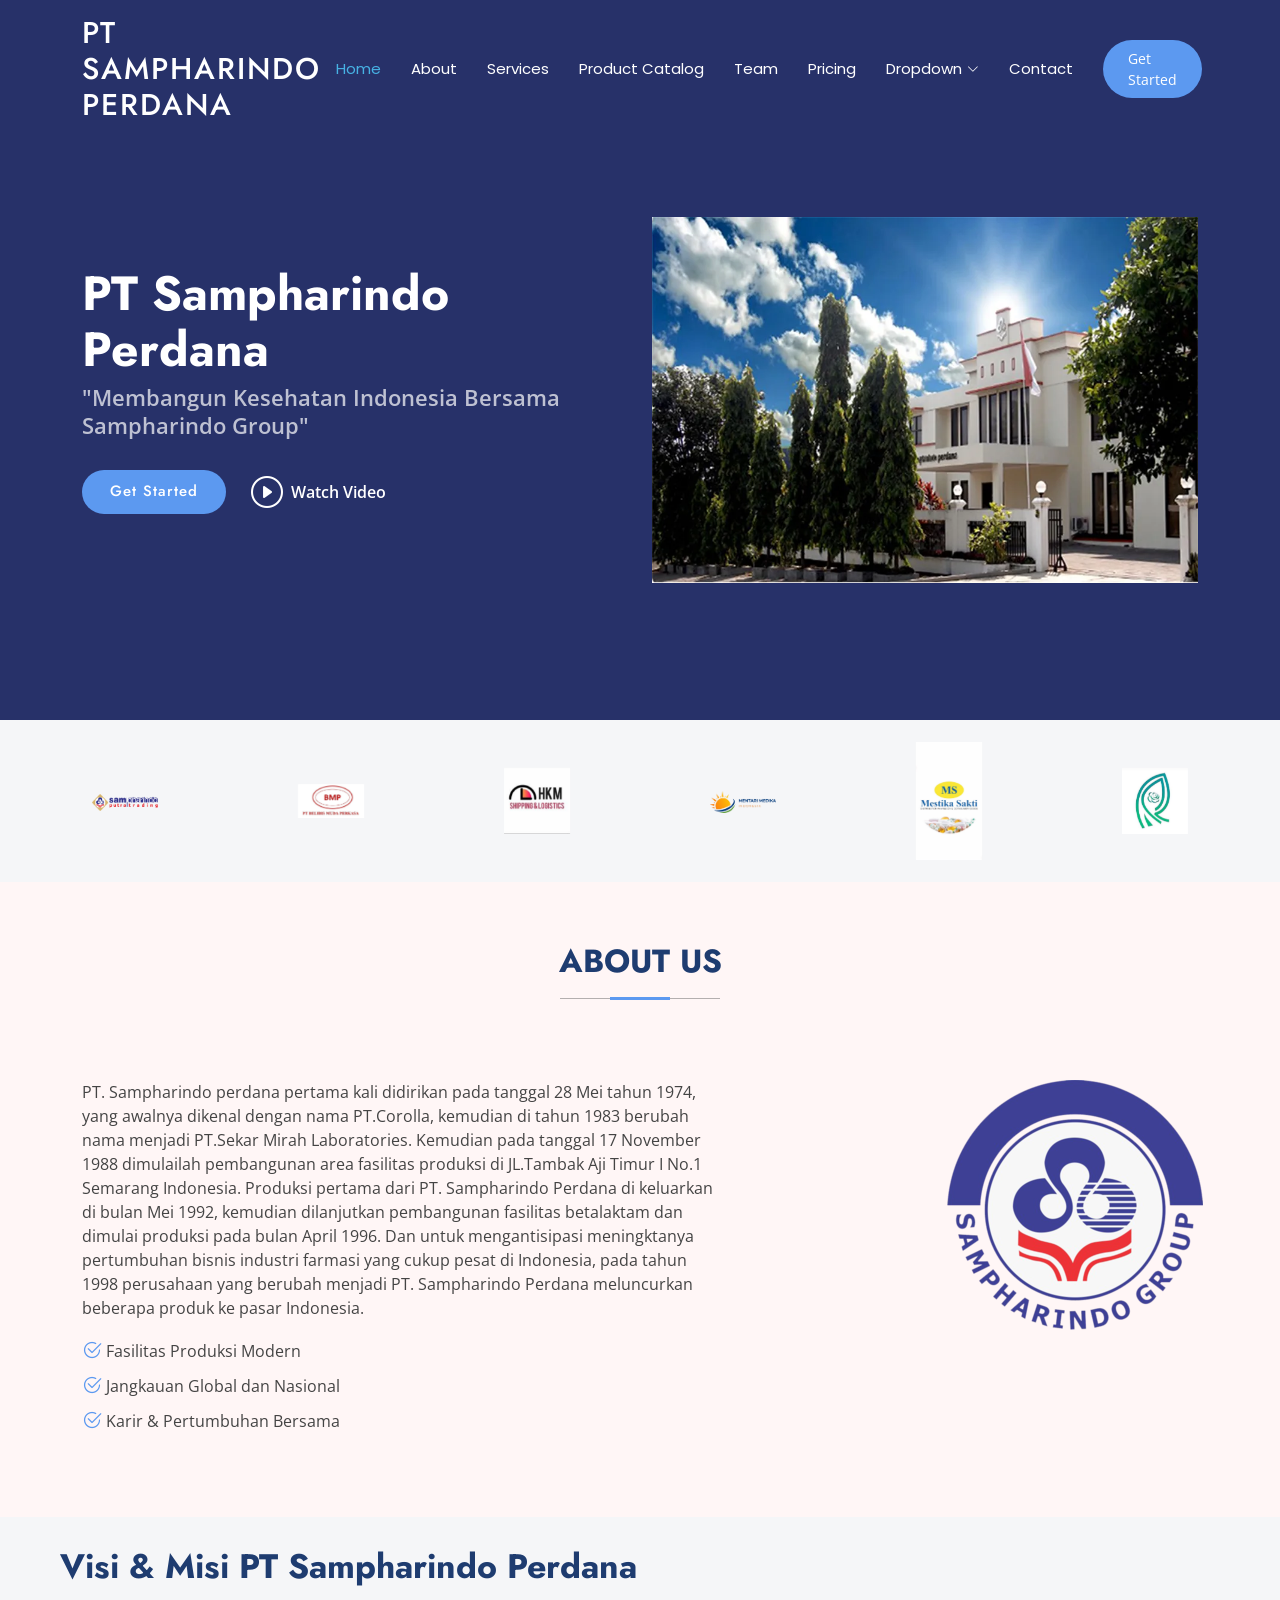
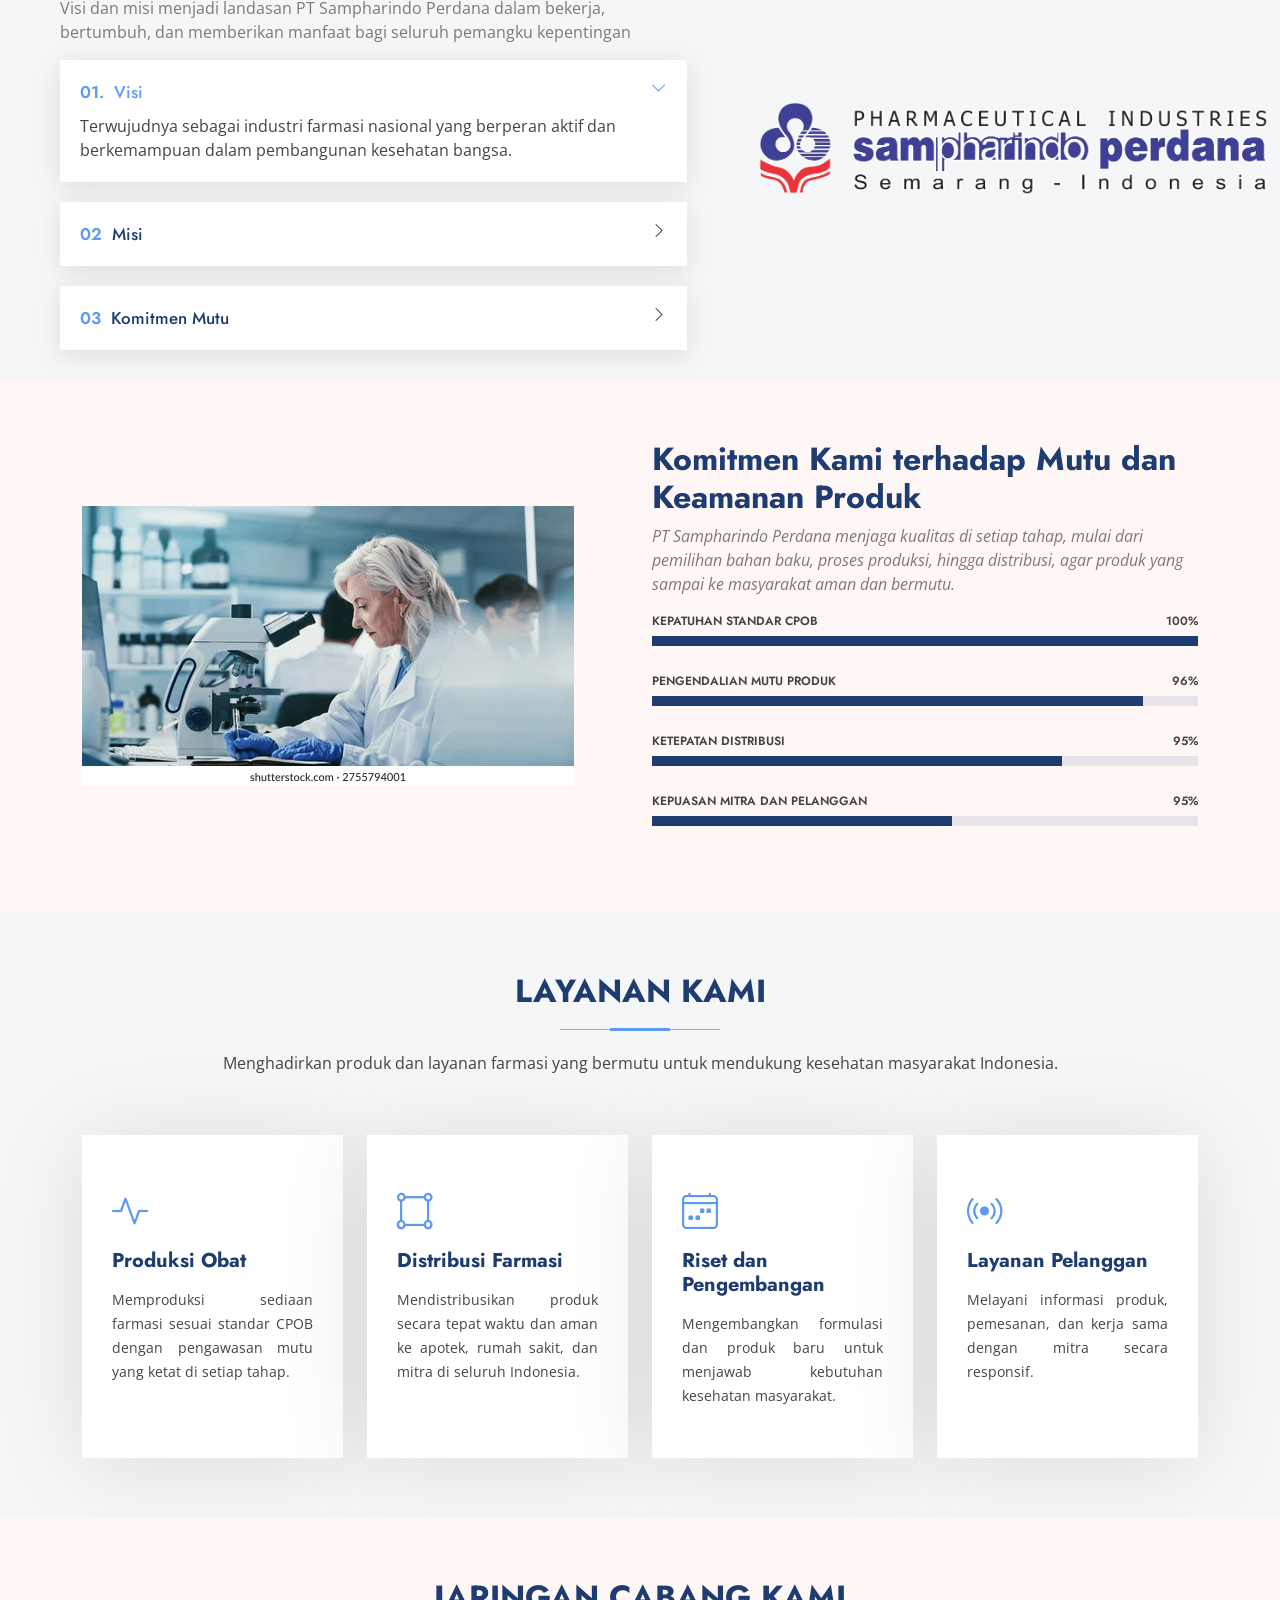
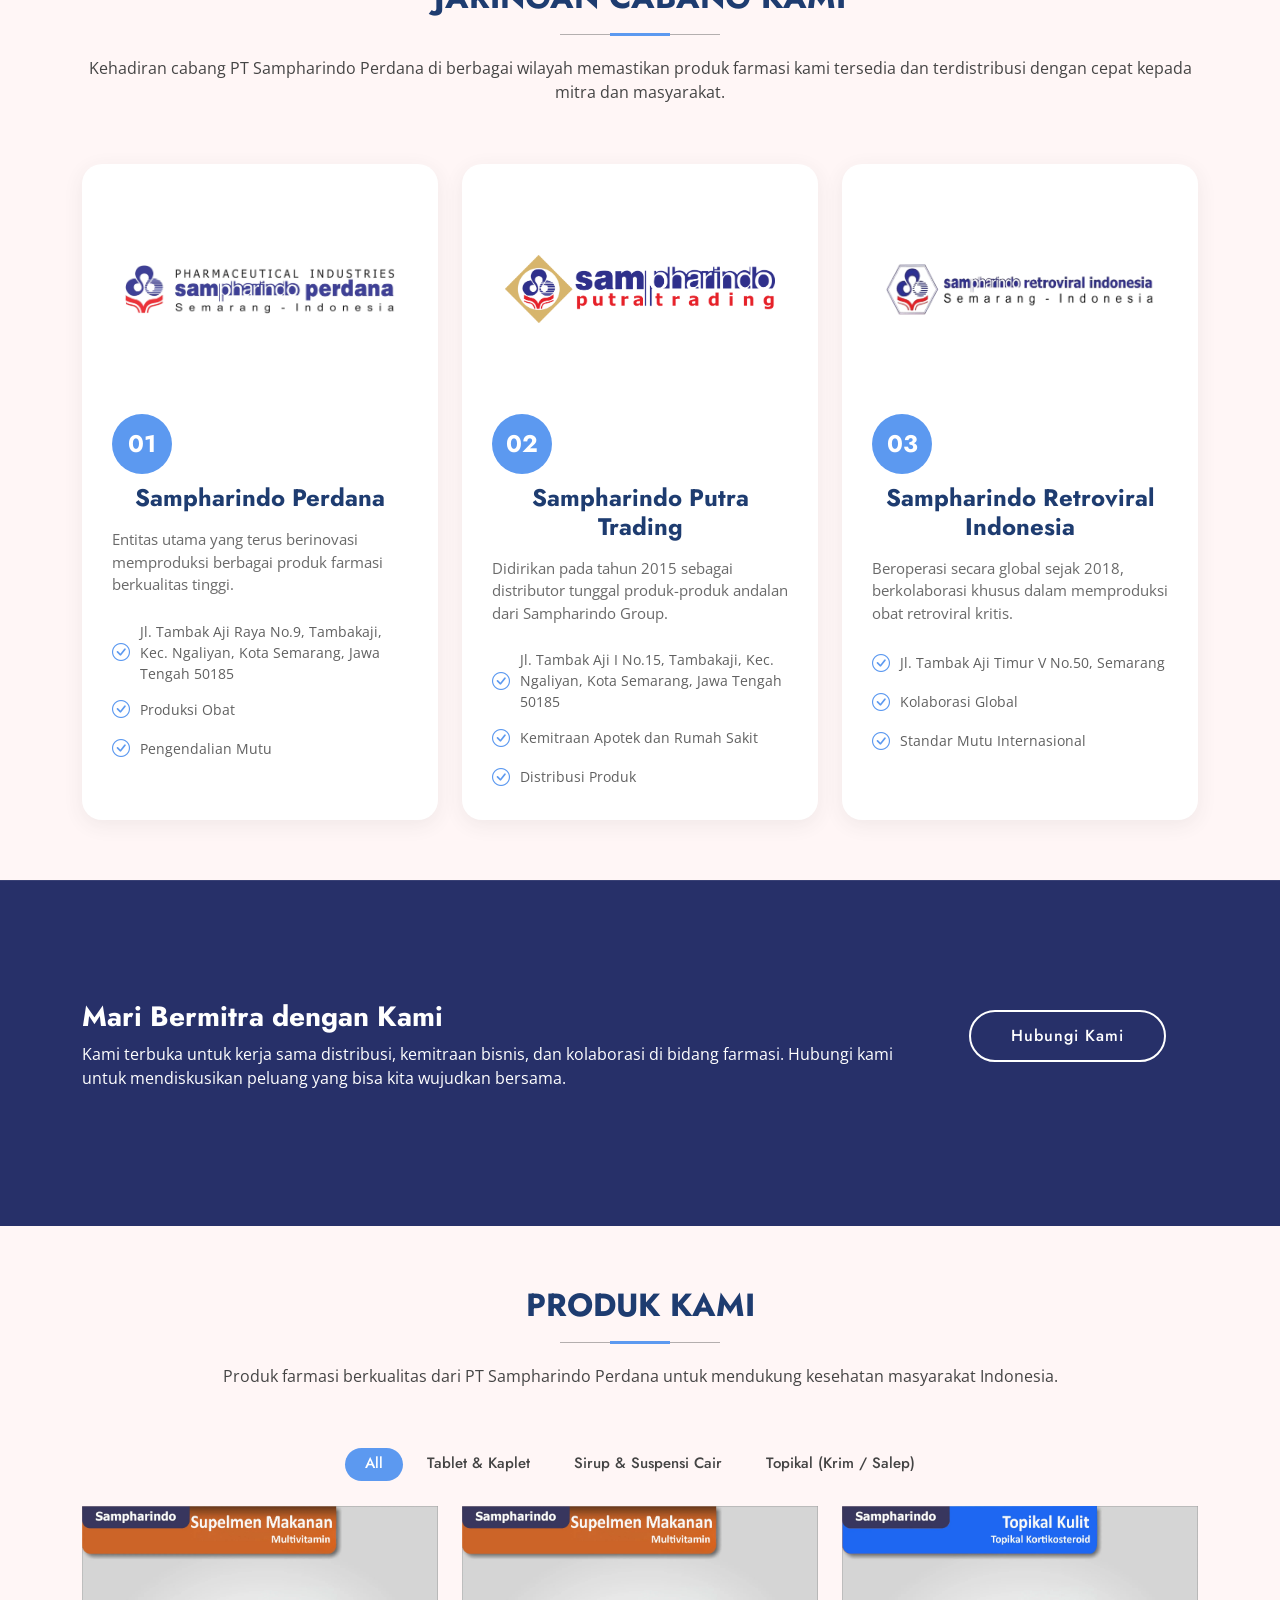
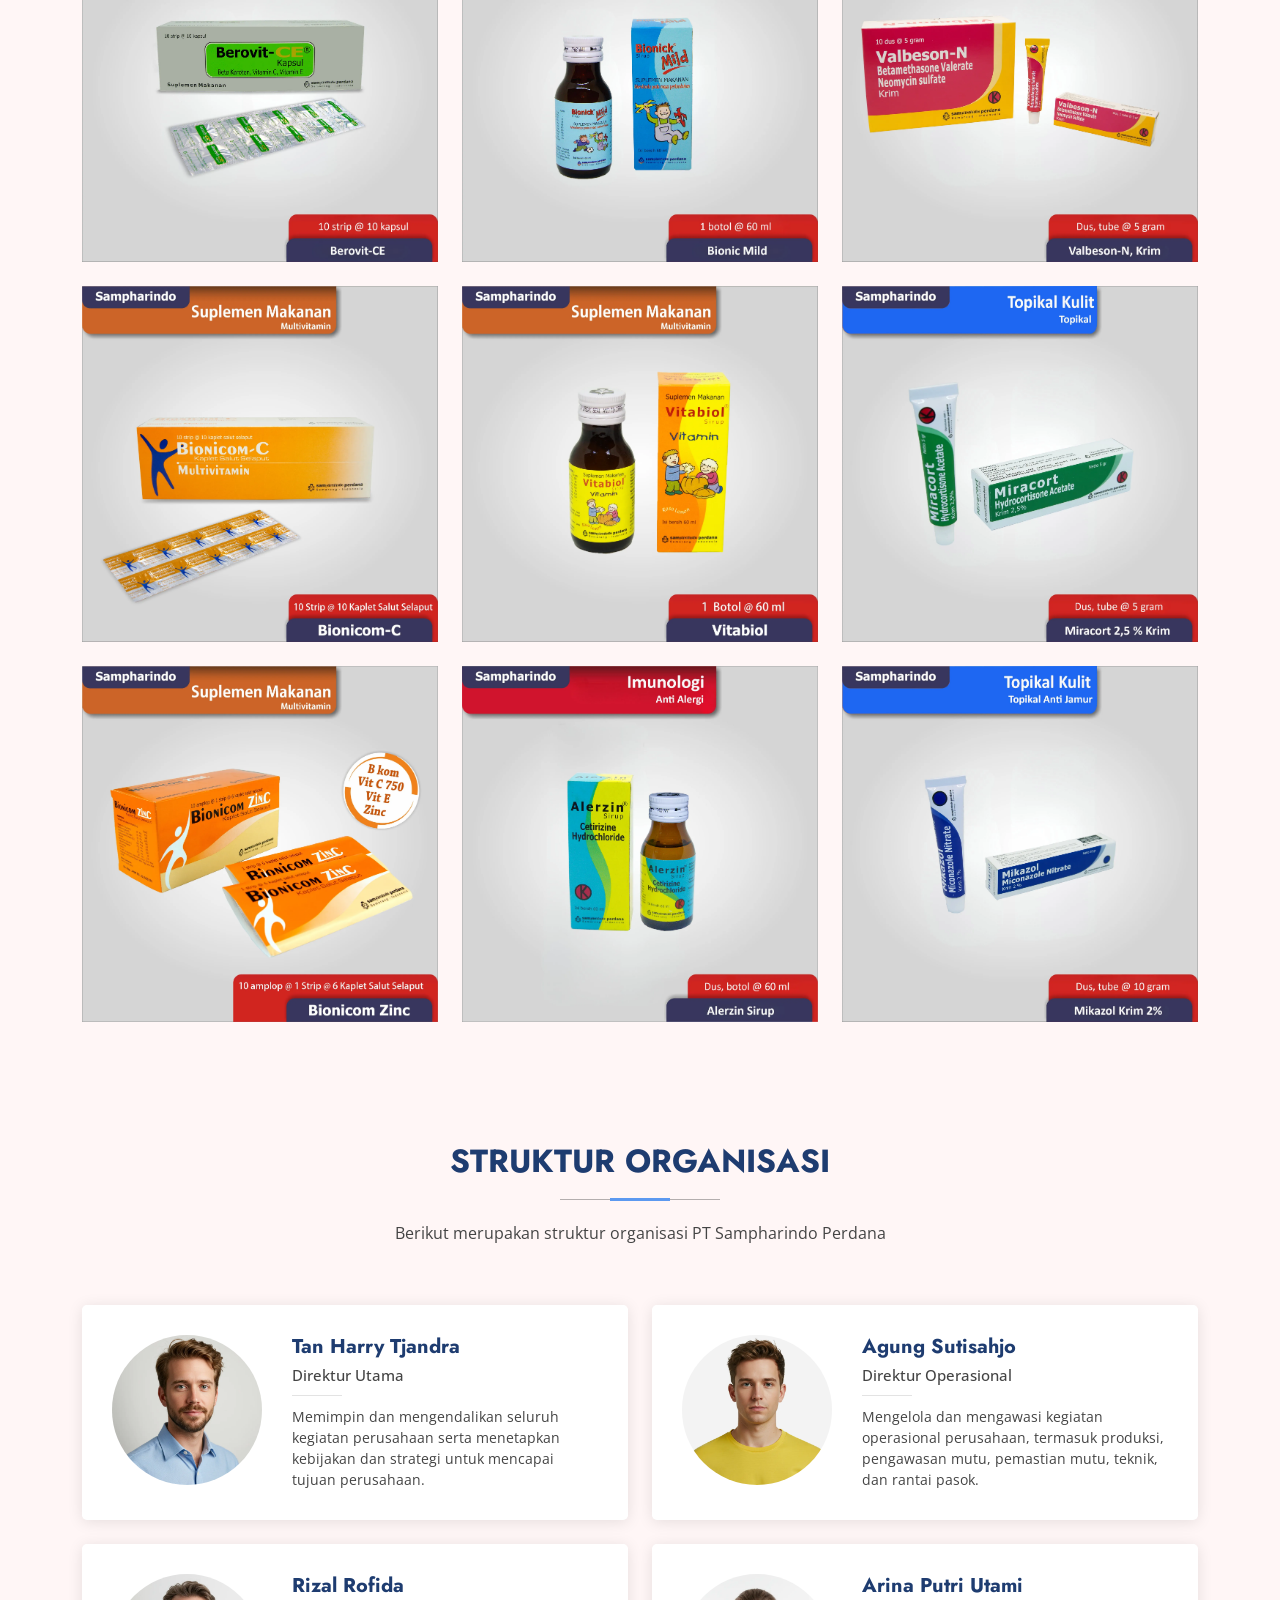
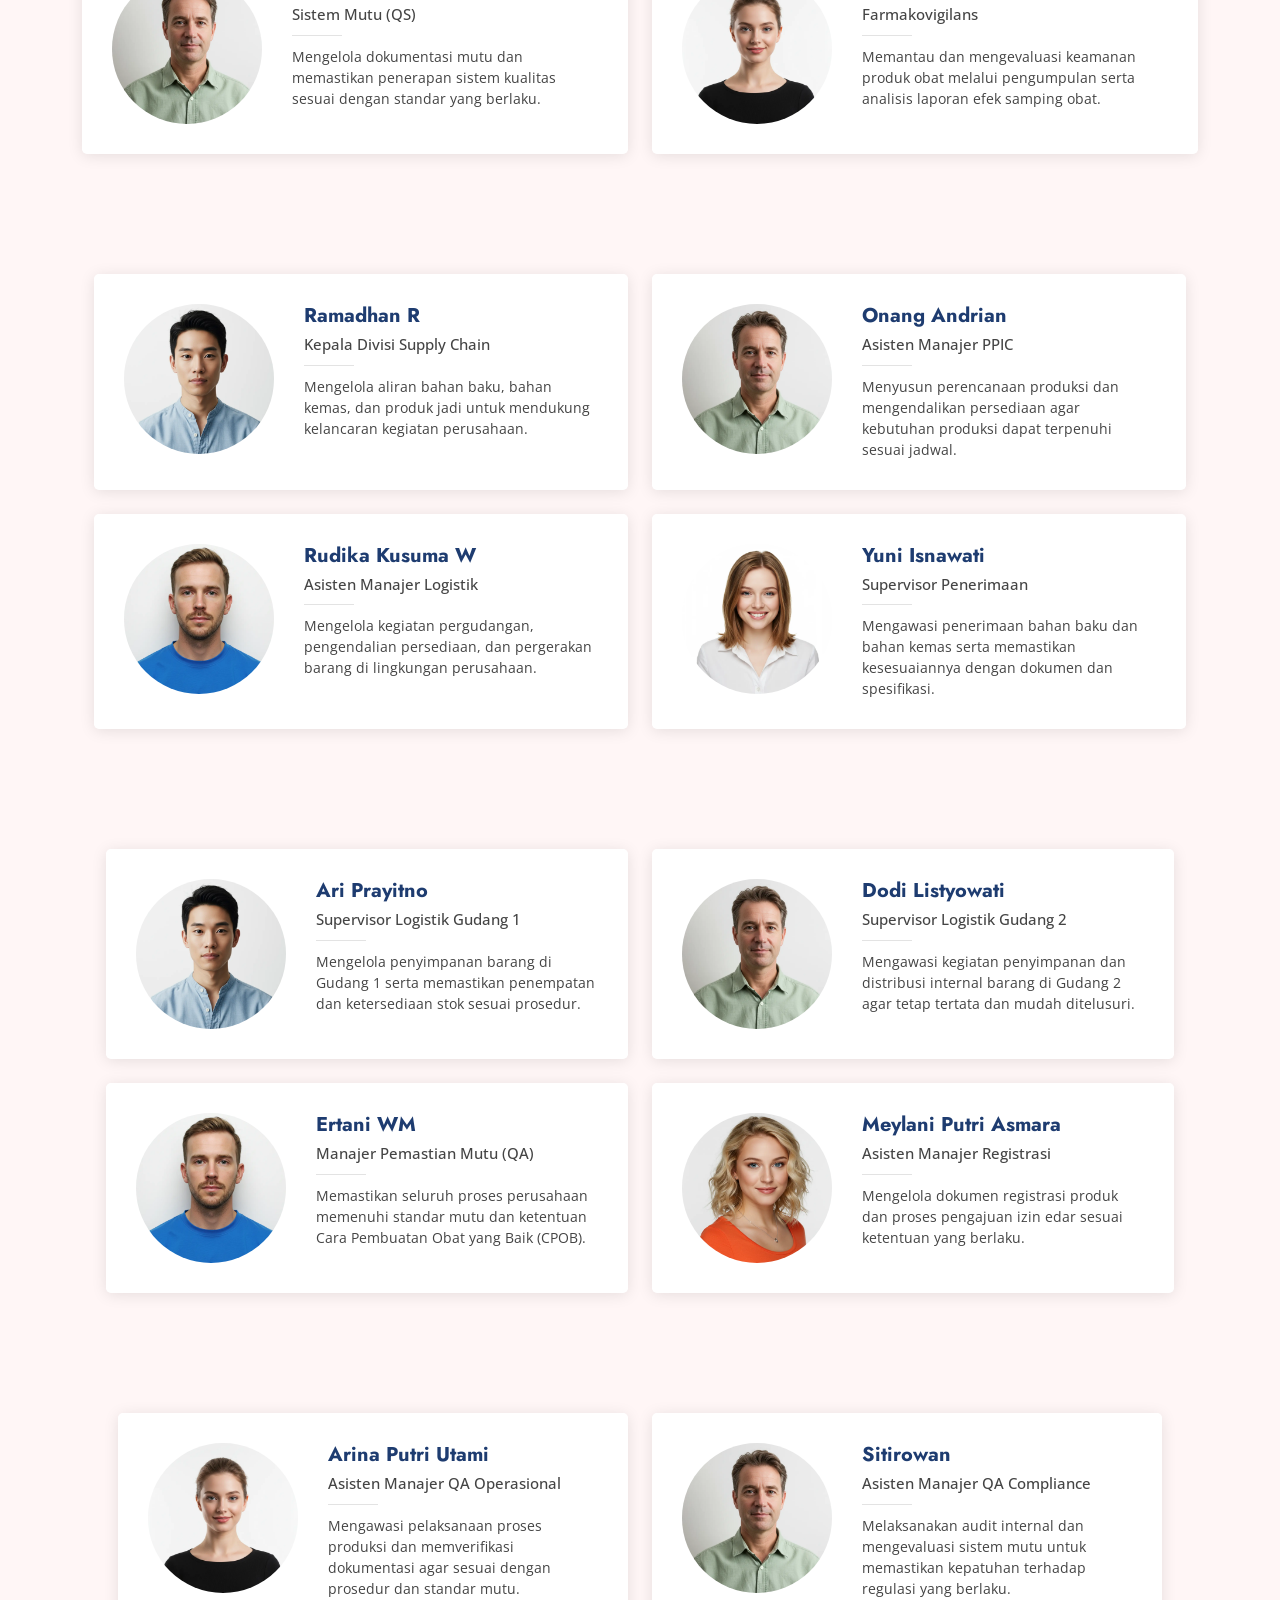
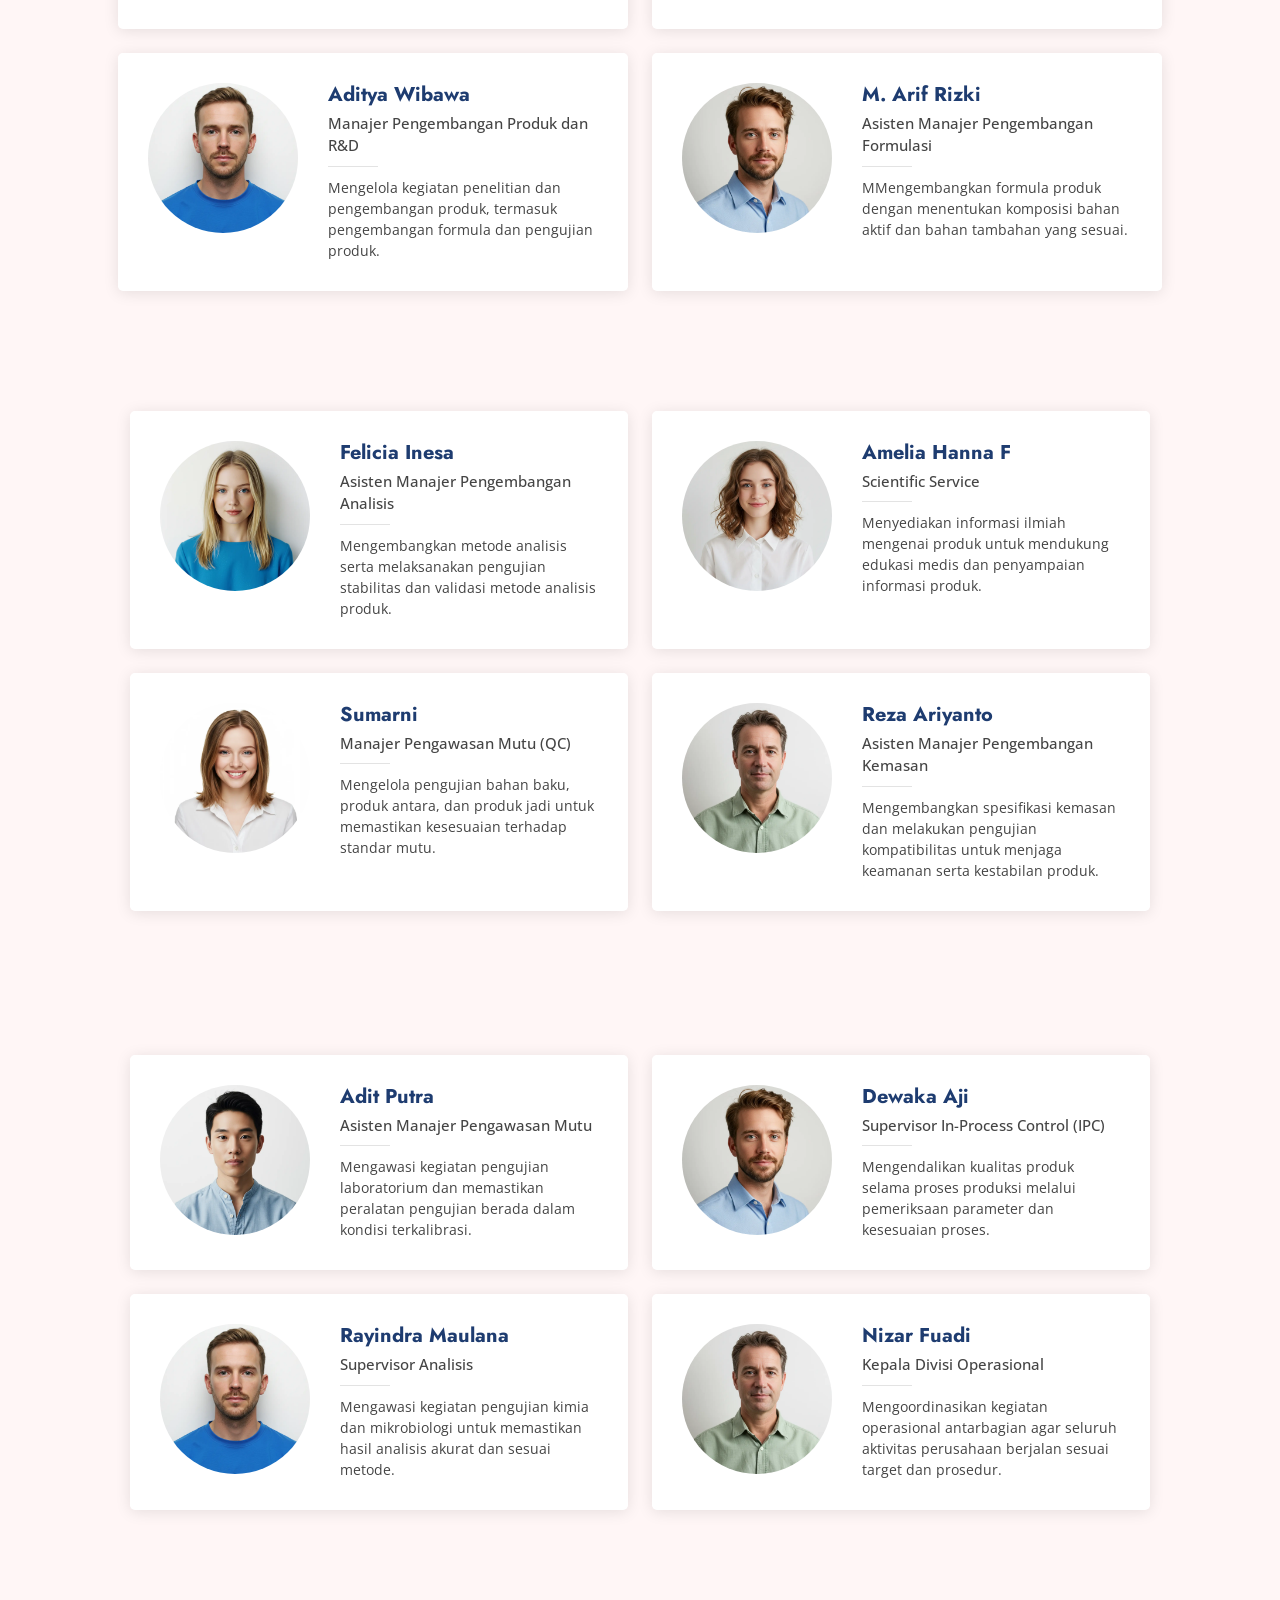
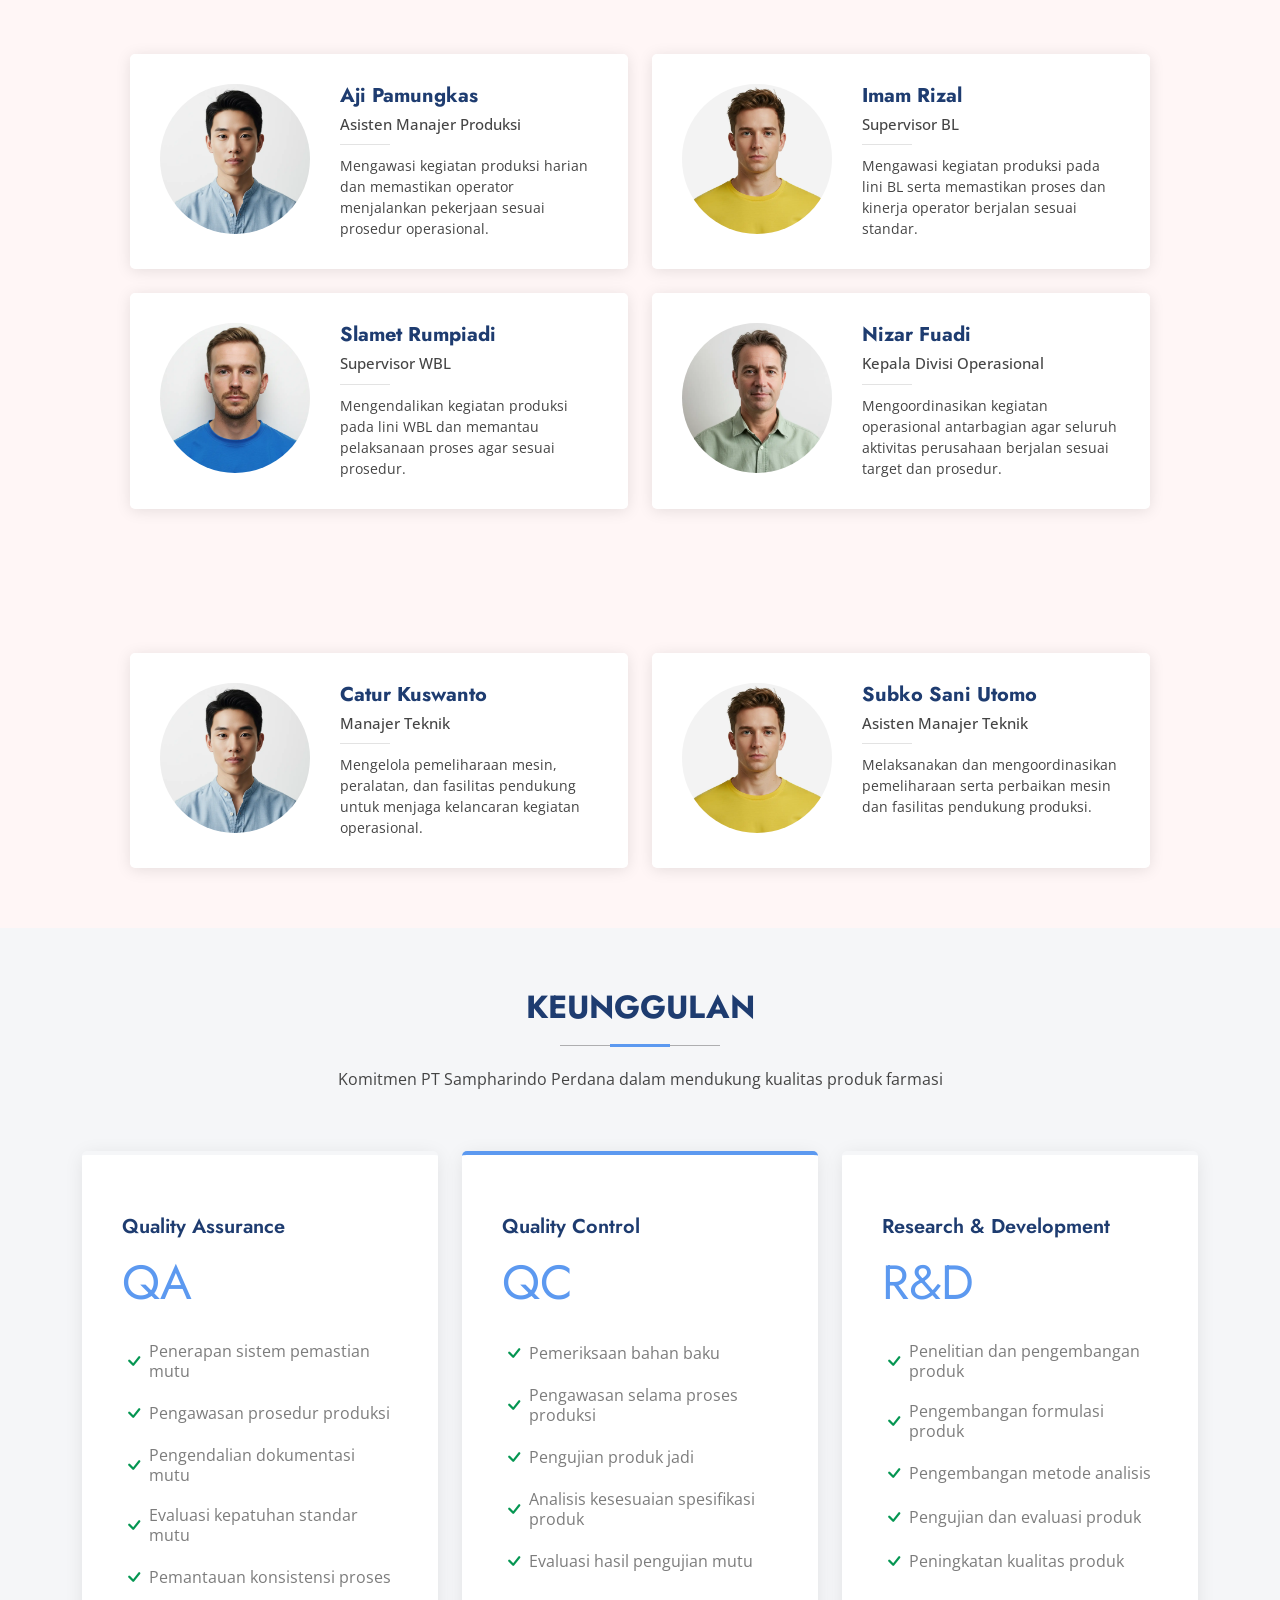
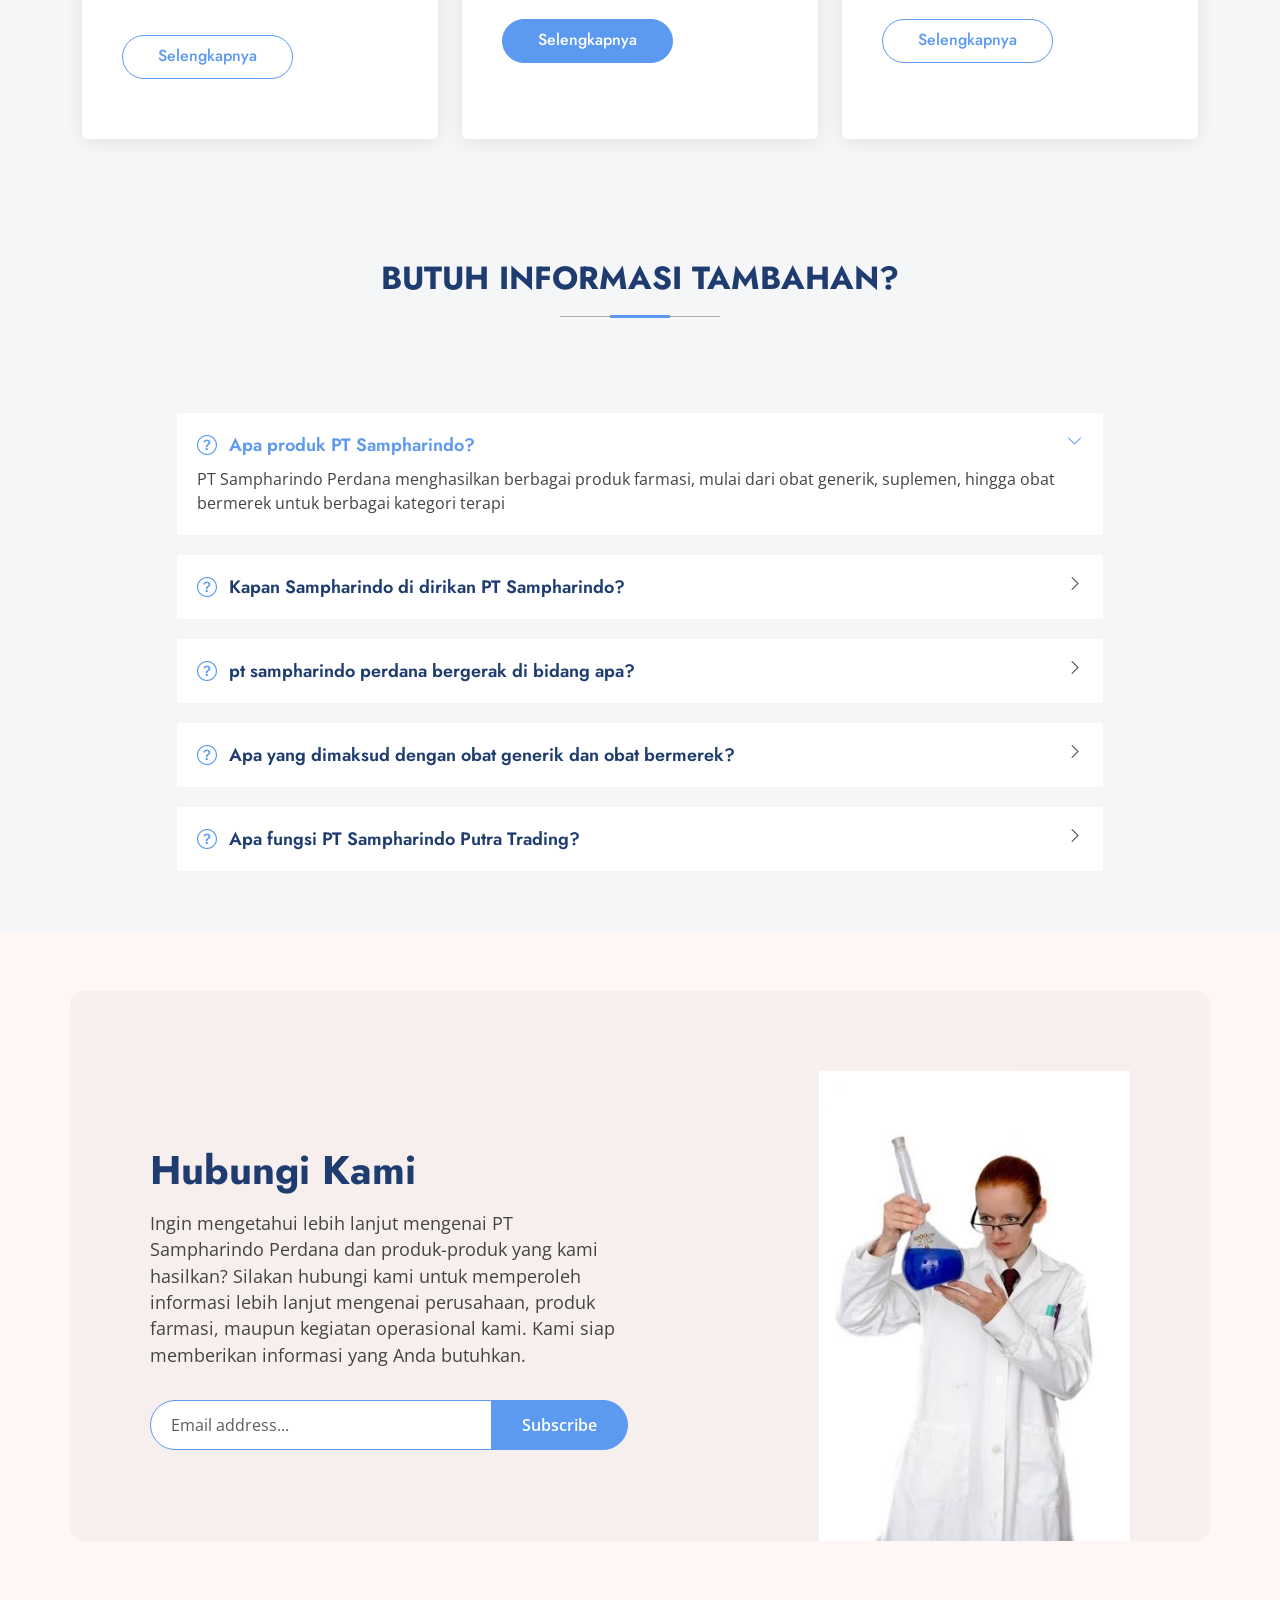
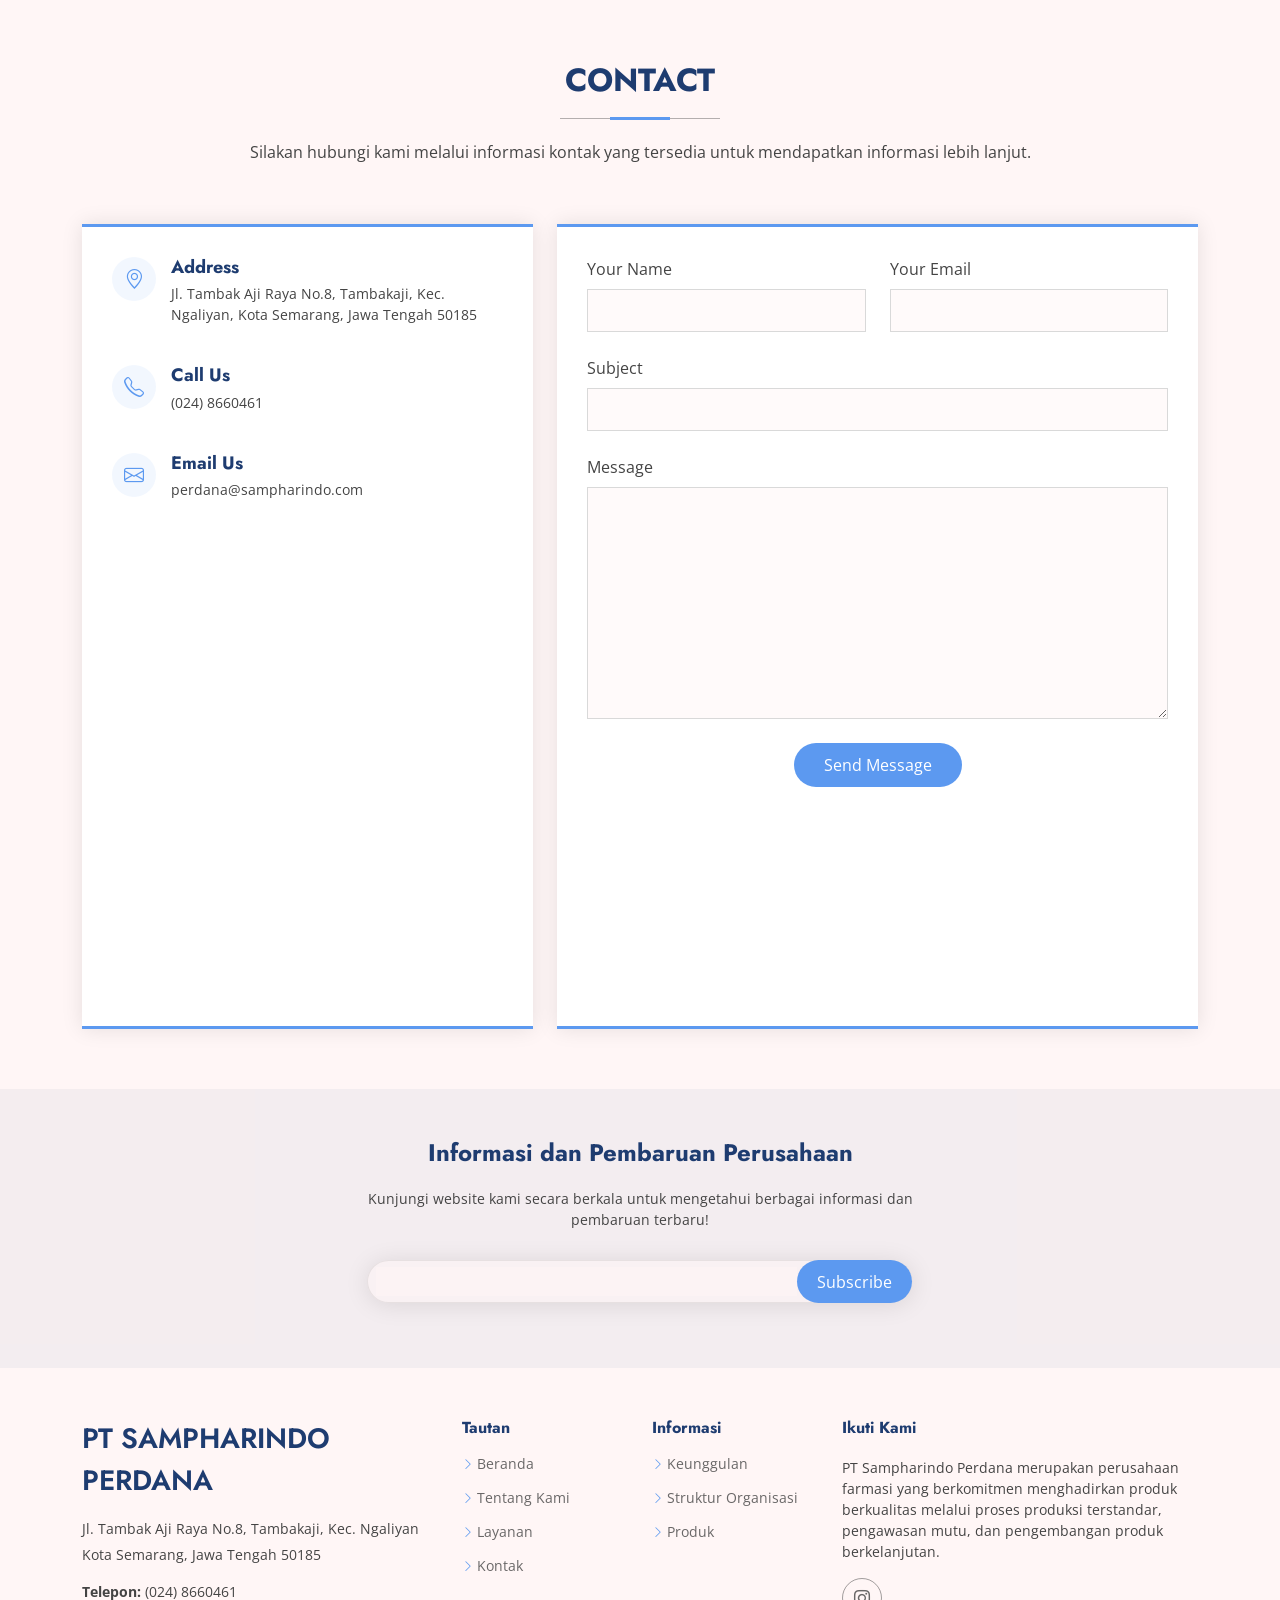
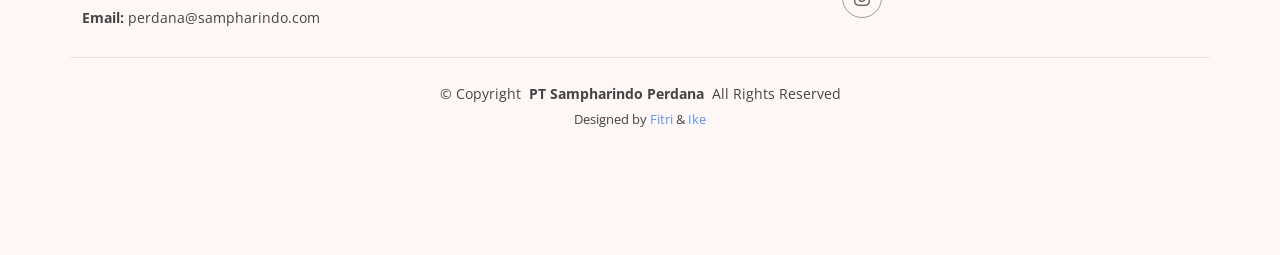
==== commit 5314d27f: "revivi code" ====
--- a/index.html
+++ b/index.html
@@ -1336,8 +1336,7 @@
           <li><i class="bi bi-chevron-right"></i> <a href="#pricing">Keunggulan</a></li>
           <li><i class="bi bi-chevron-right"></i> <a href="#team">Struktur Organisasi</a></li>
           <li><i class="bi bi-chevron-right"></i> <a href="#portfolio">Produk</a></li>
-          <li><i class="bi bi-chevron-right"></i> <a href="#recent-posts">Berita dan Kegiatan</a></li>
-        </ul>
+                  </ul>
       </div>
 
       <!-- Social Media -->
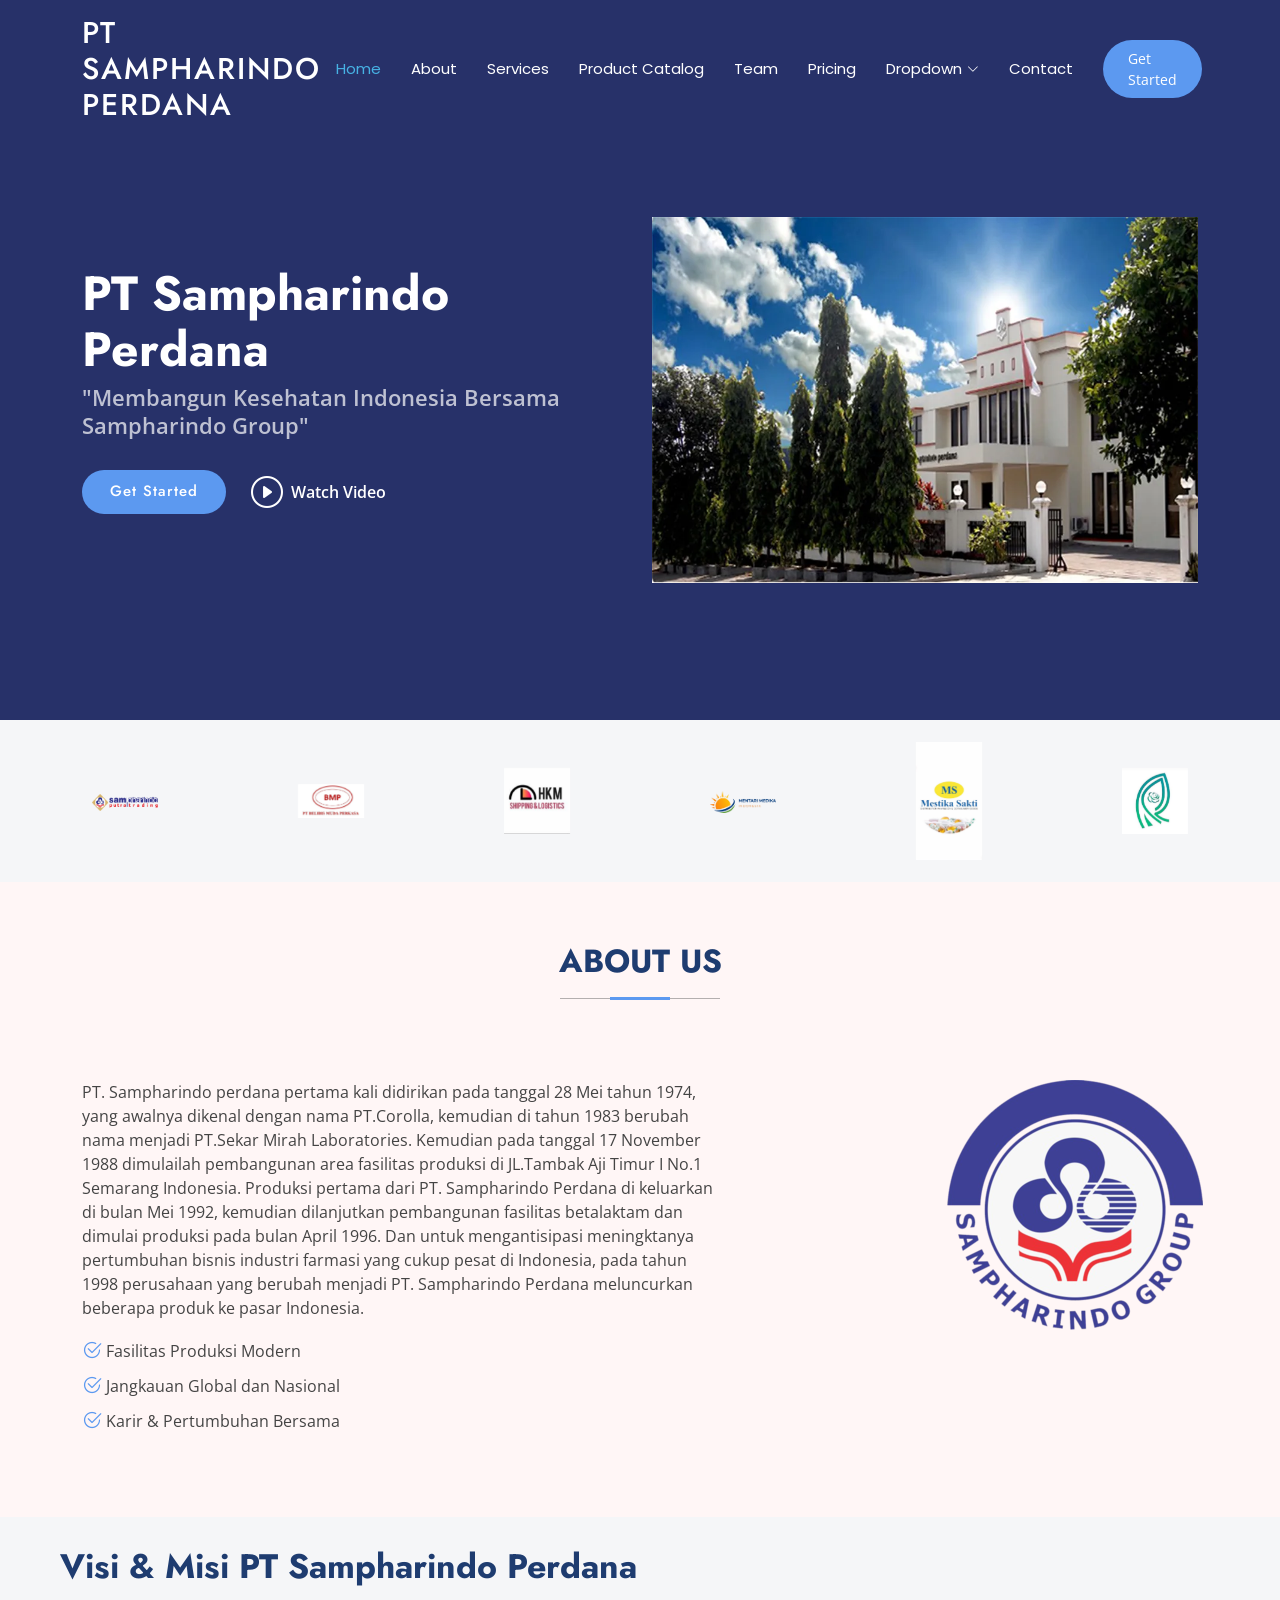
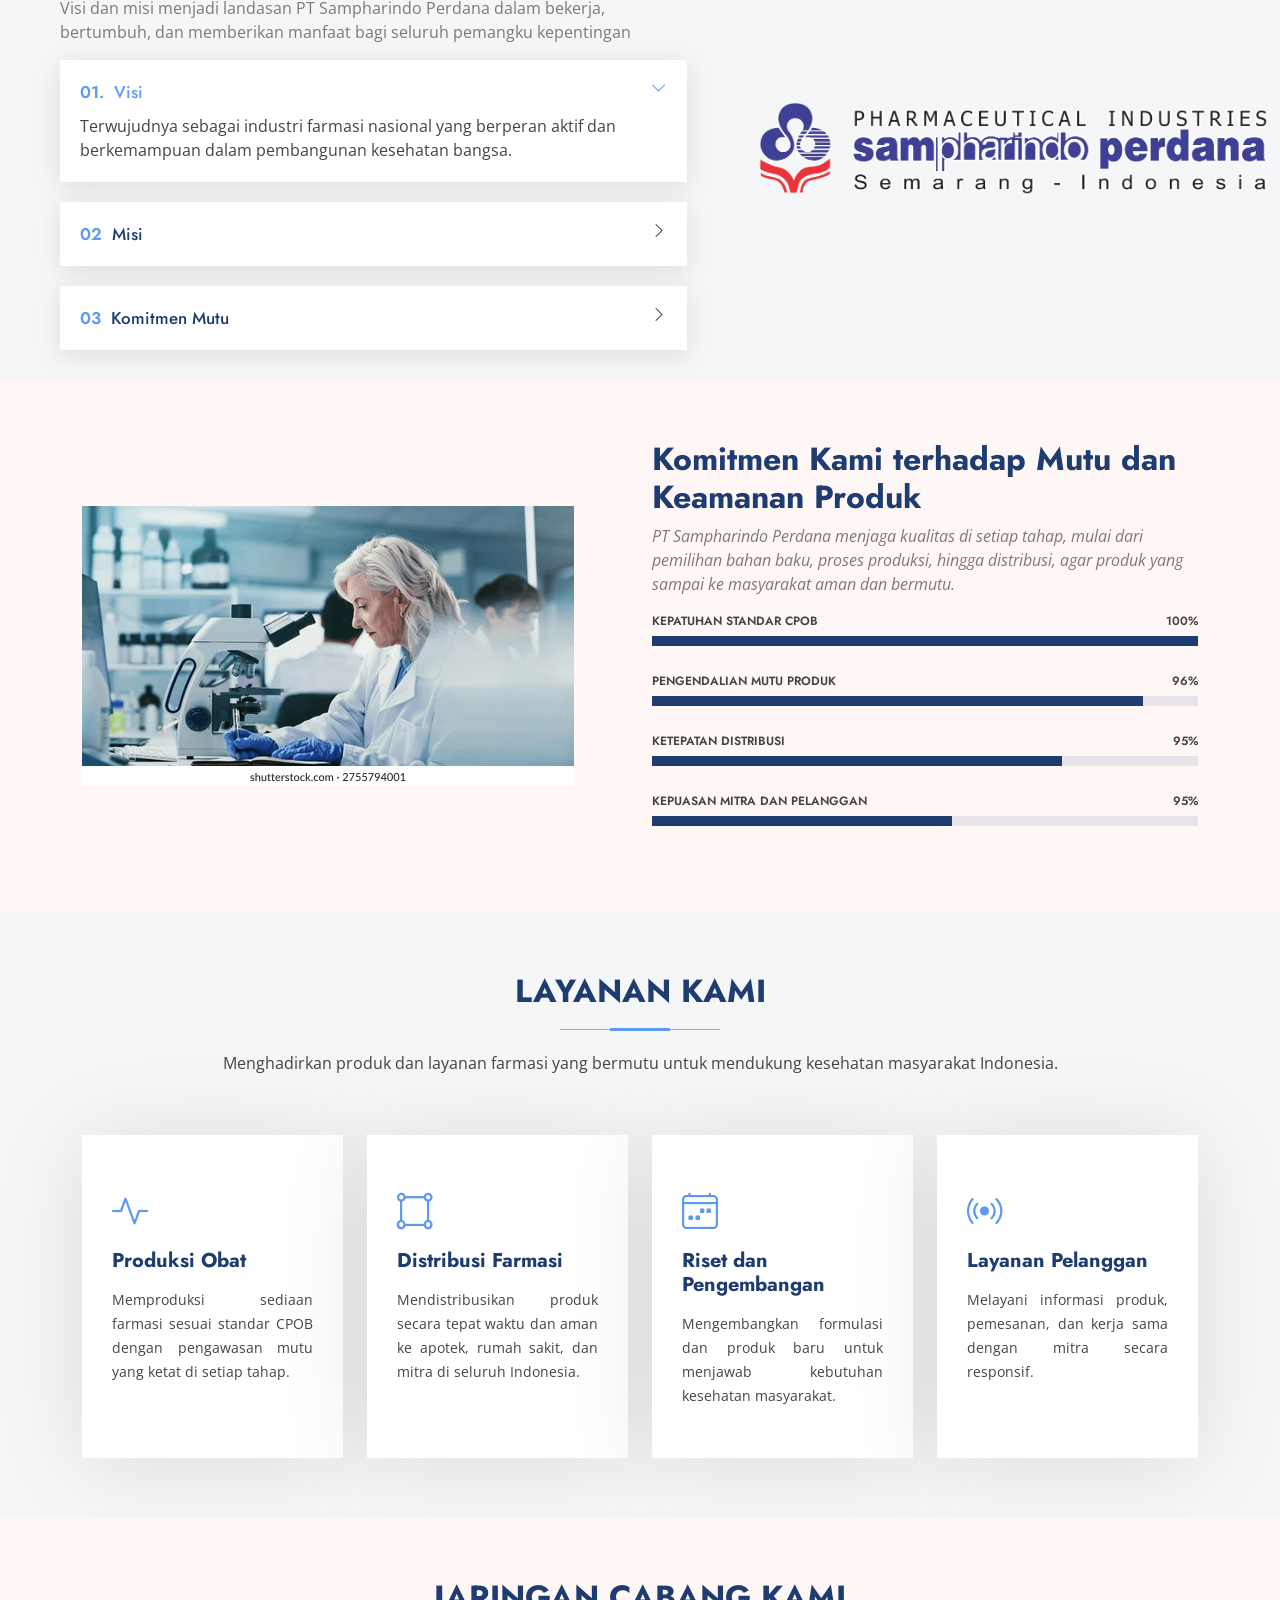
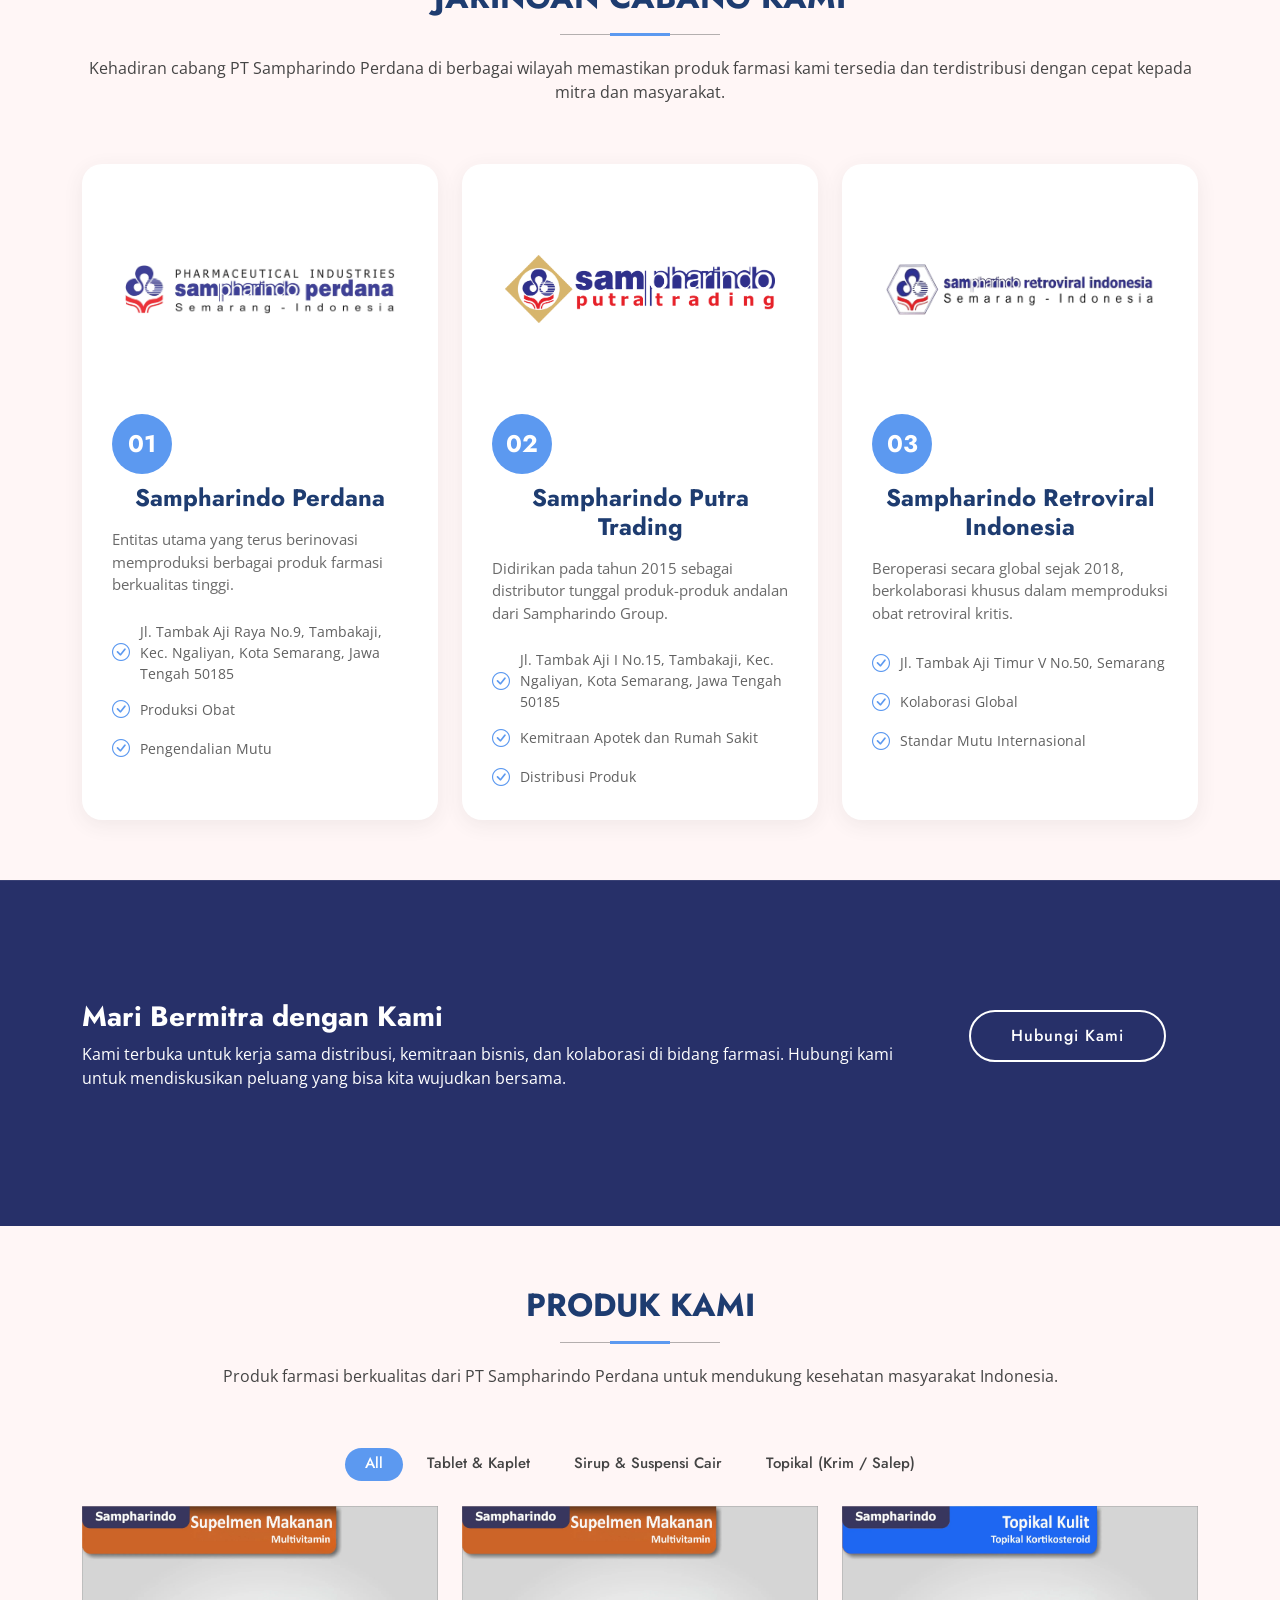
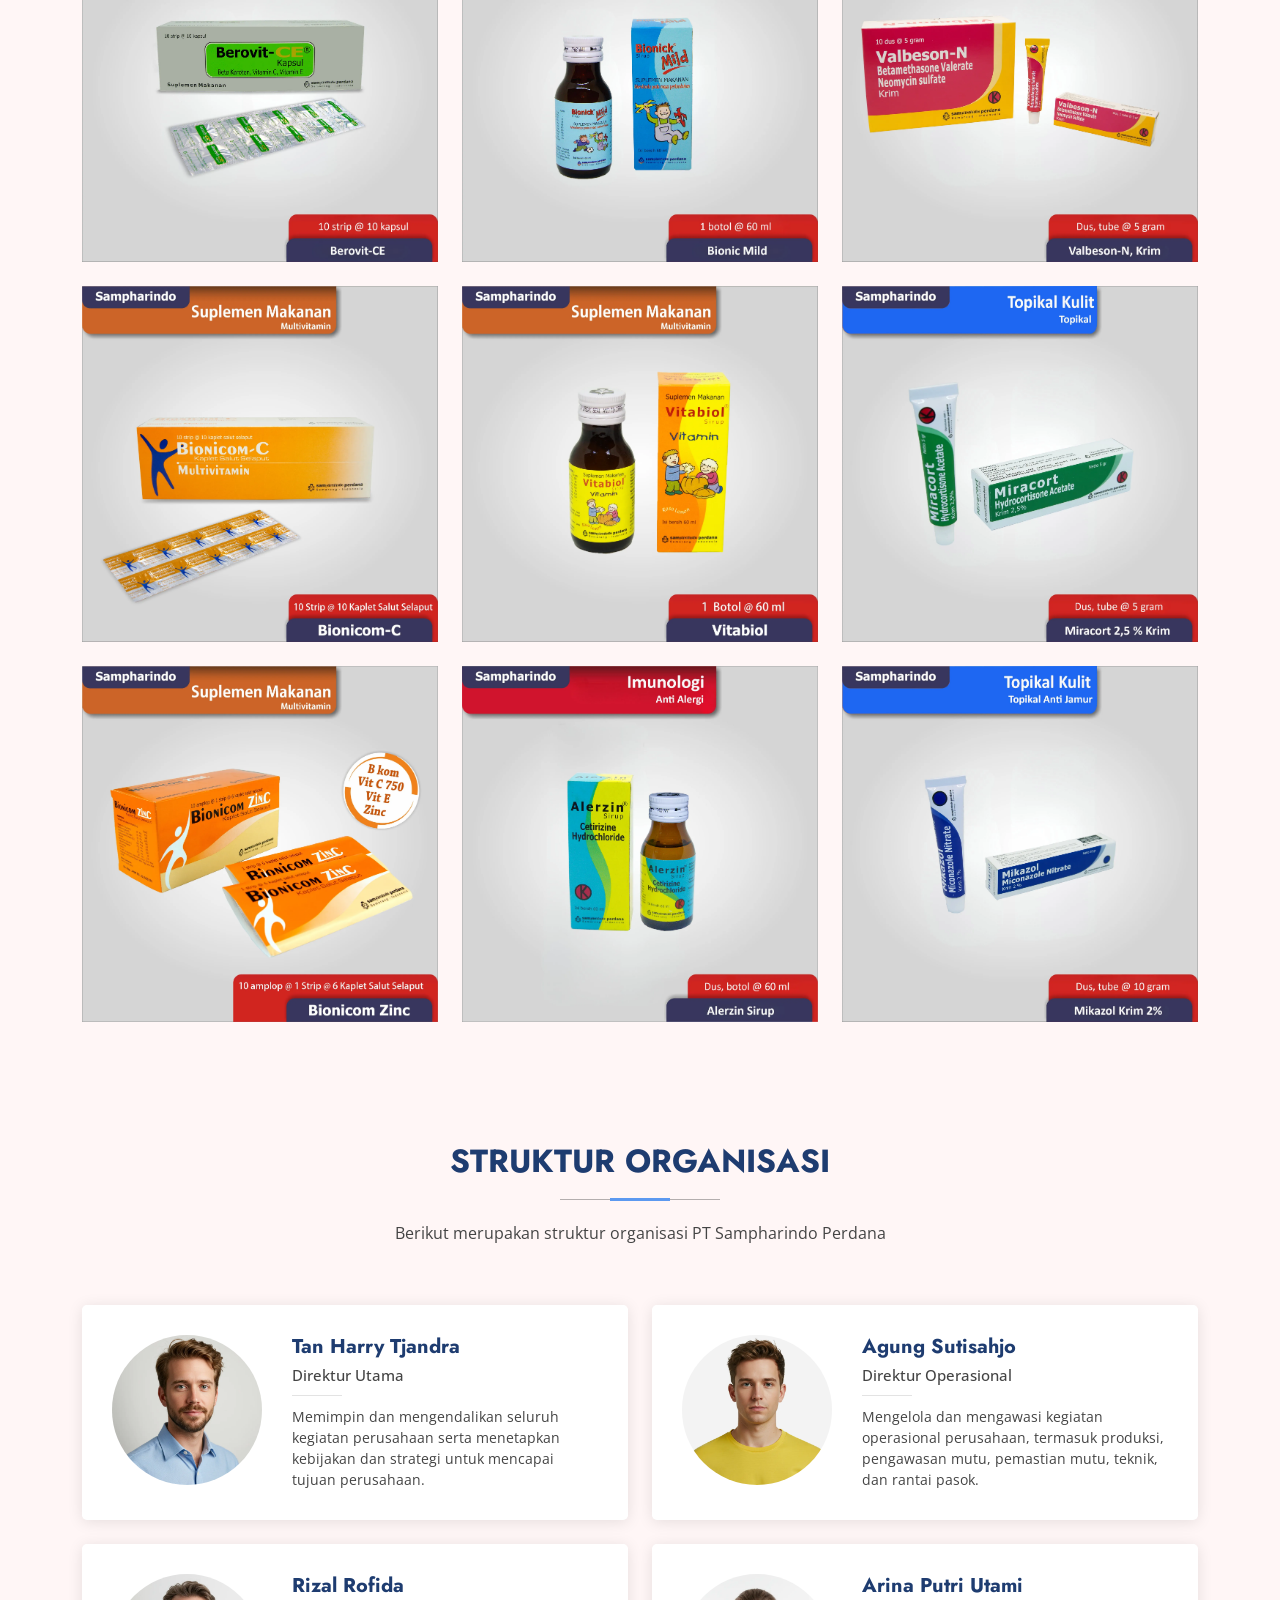
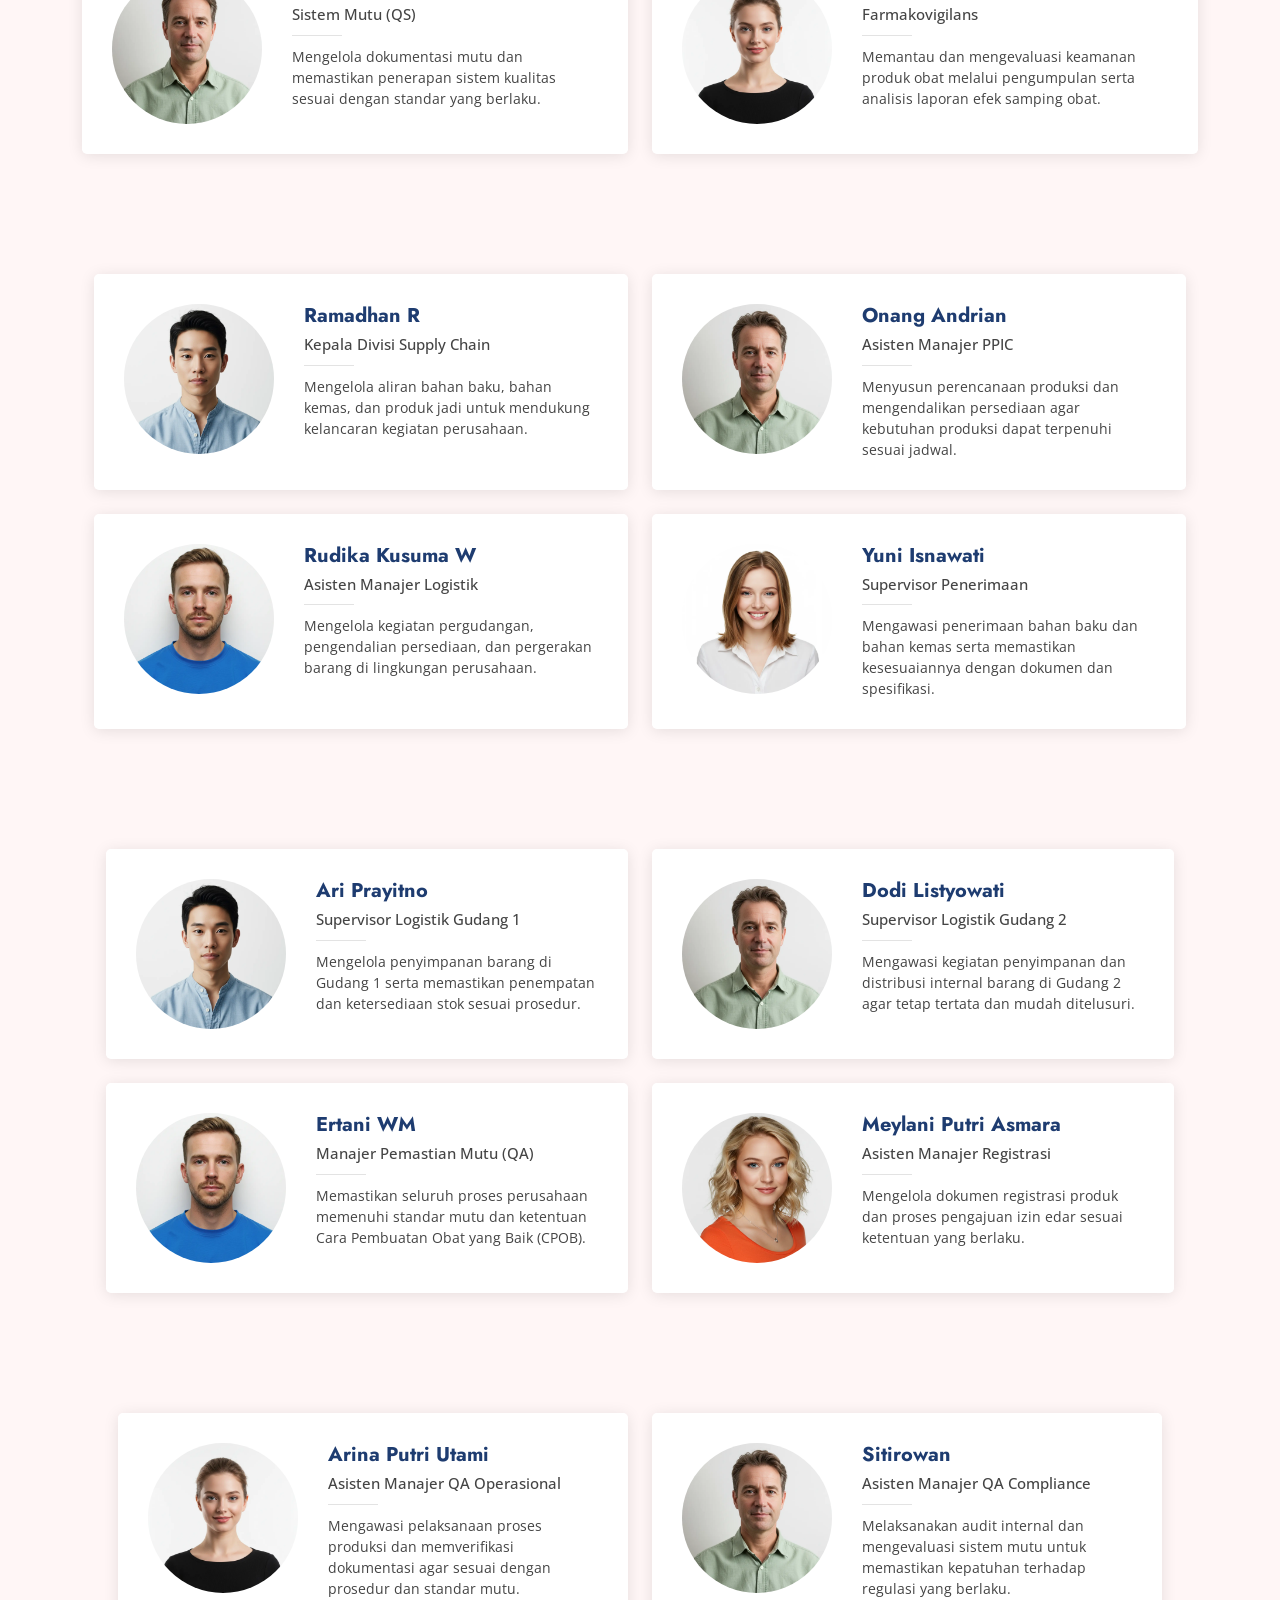
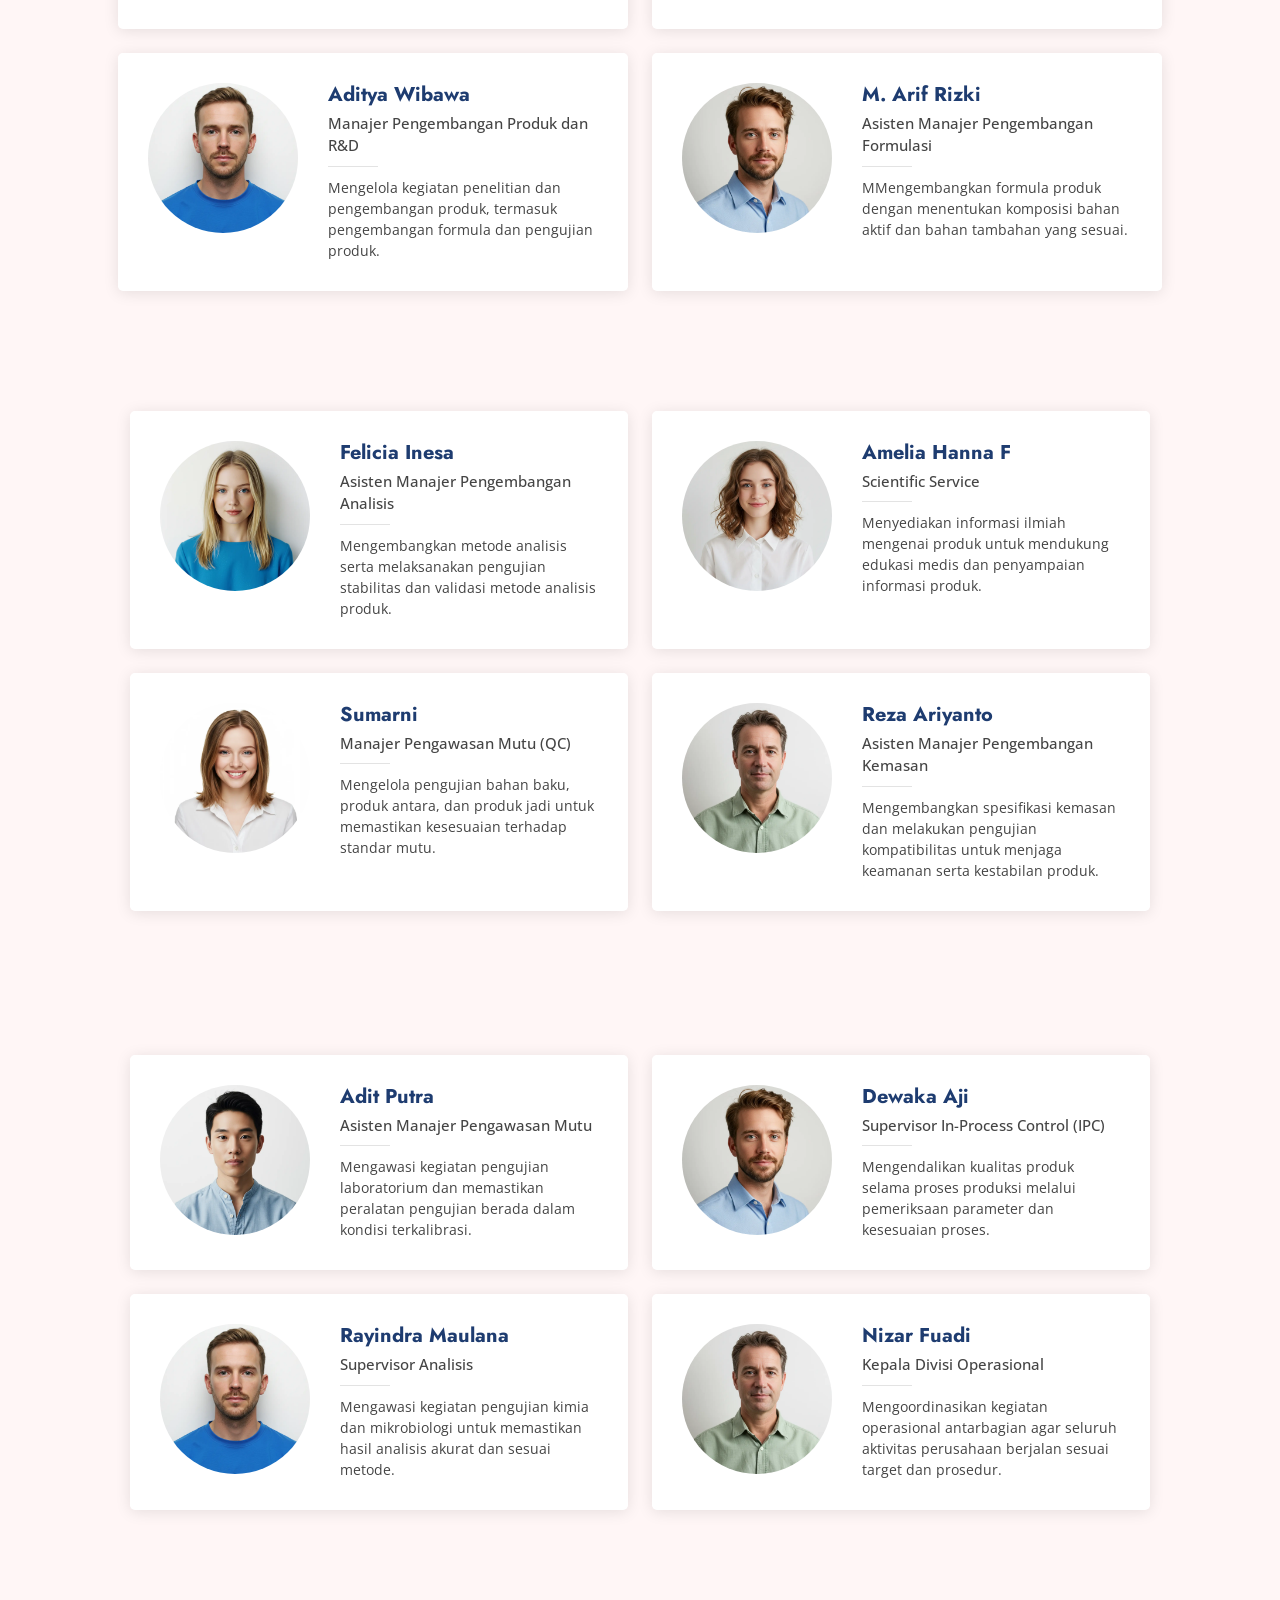
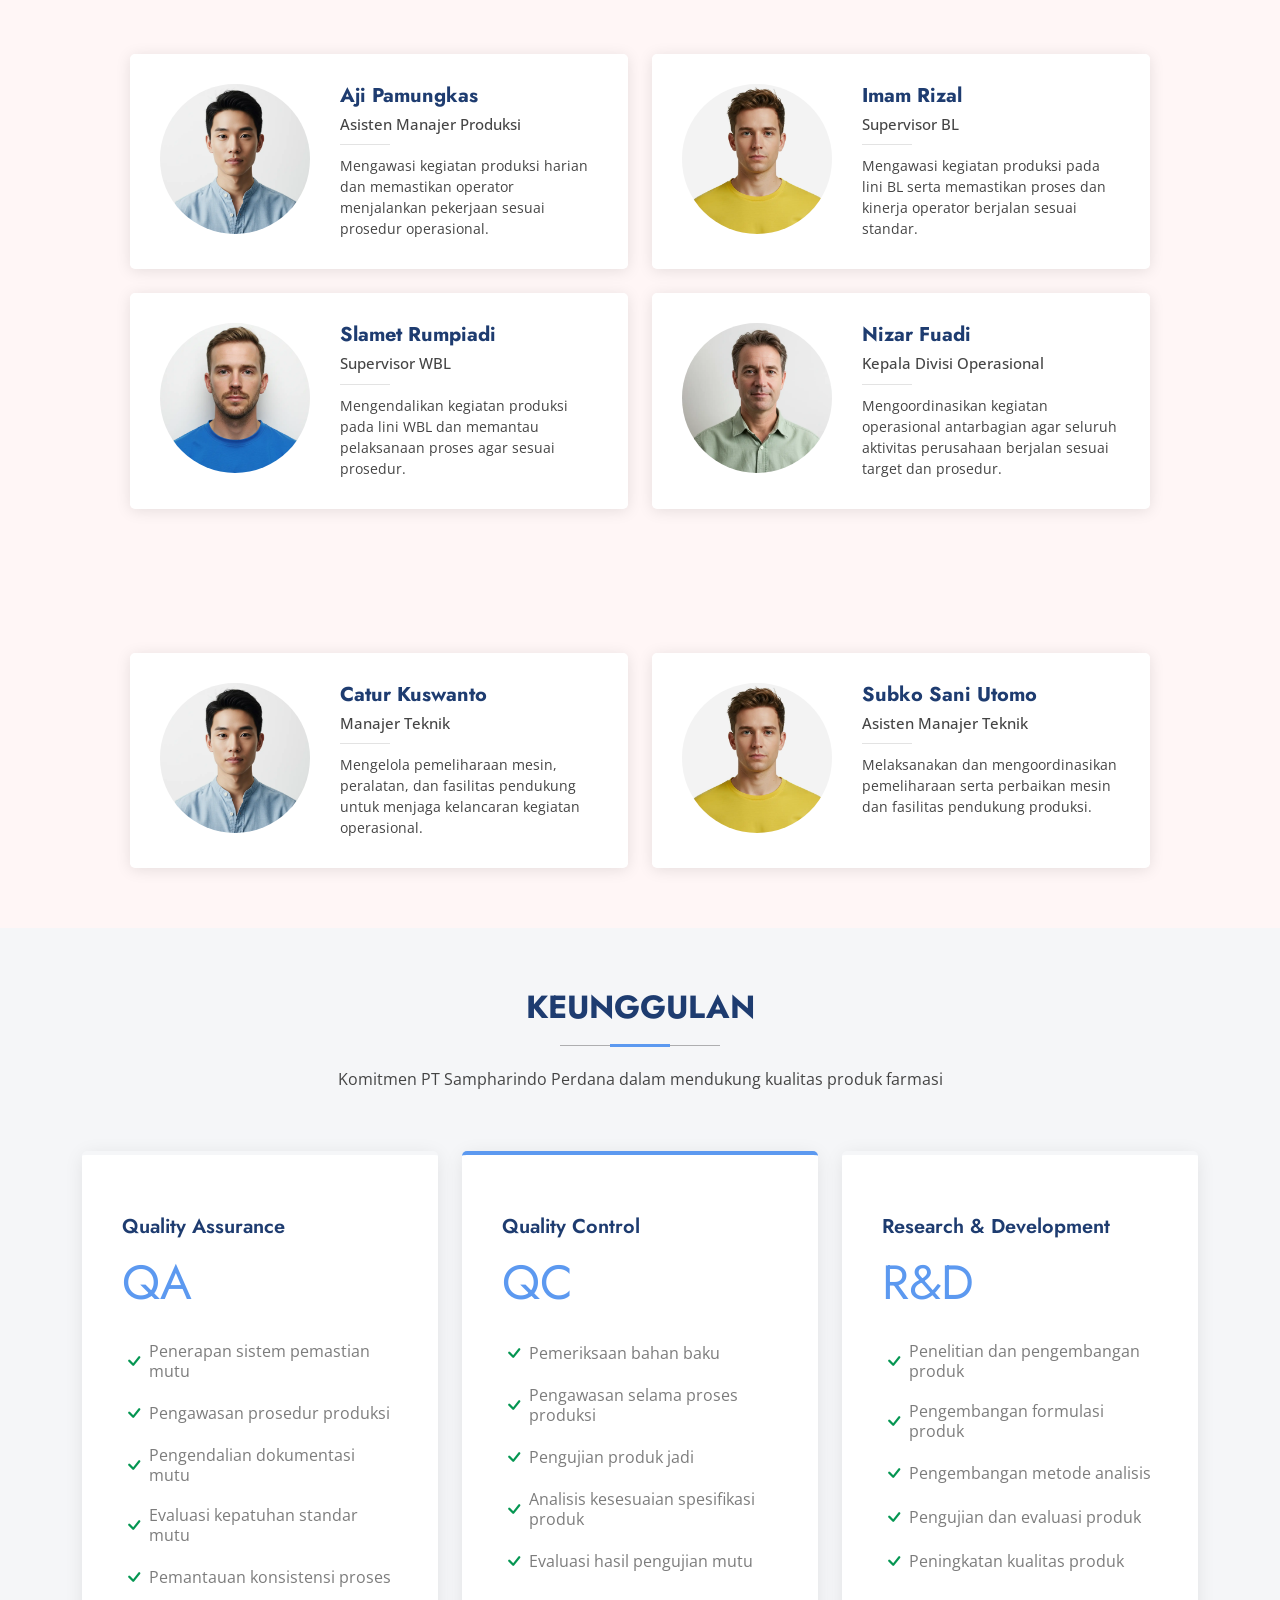
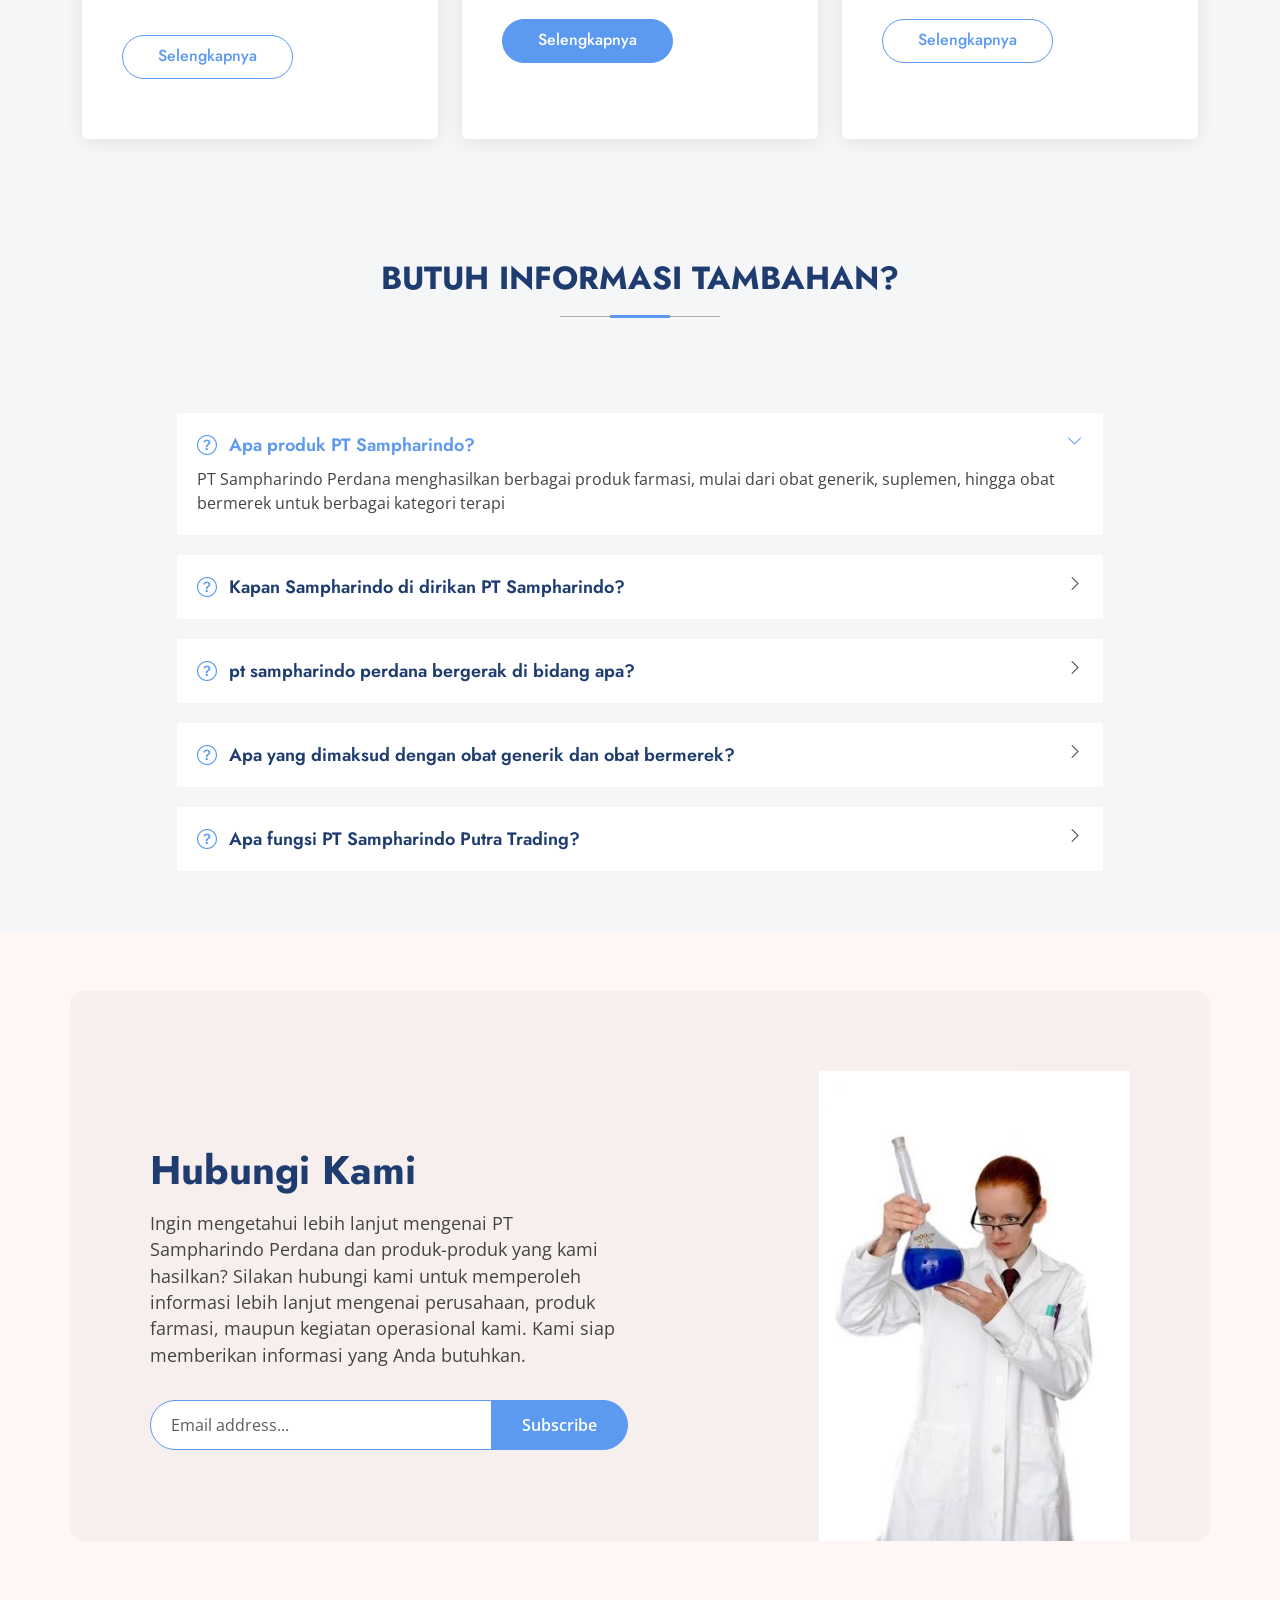
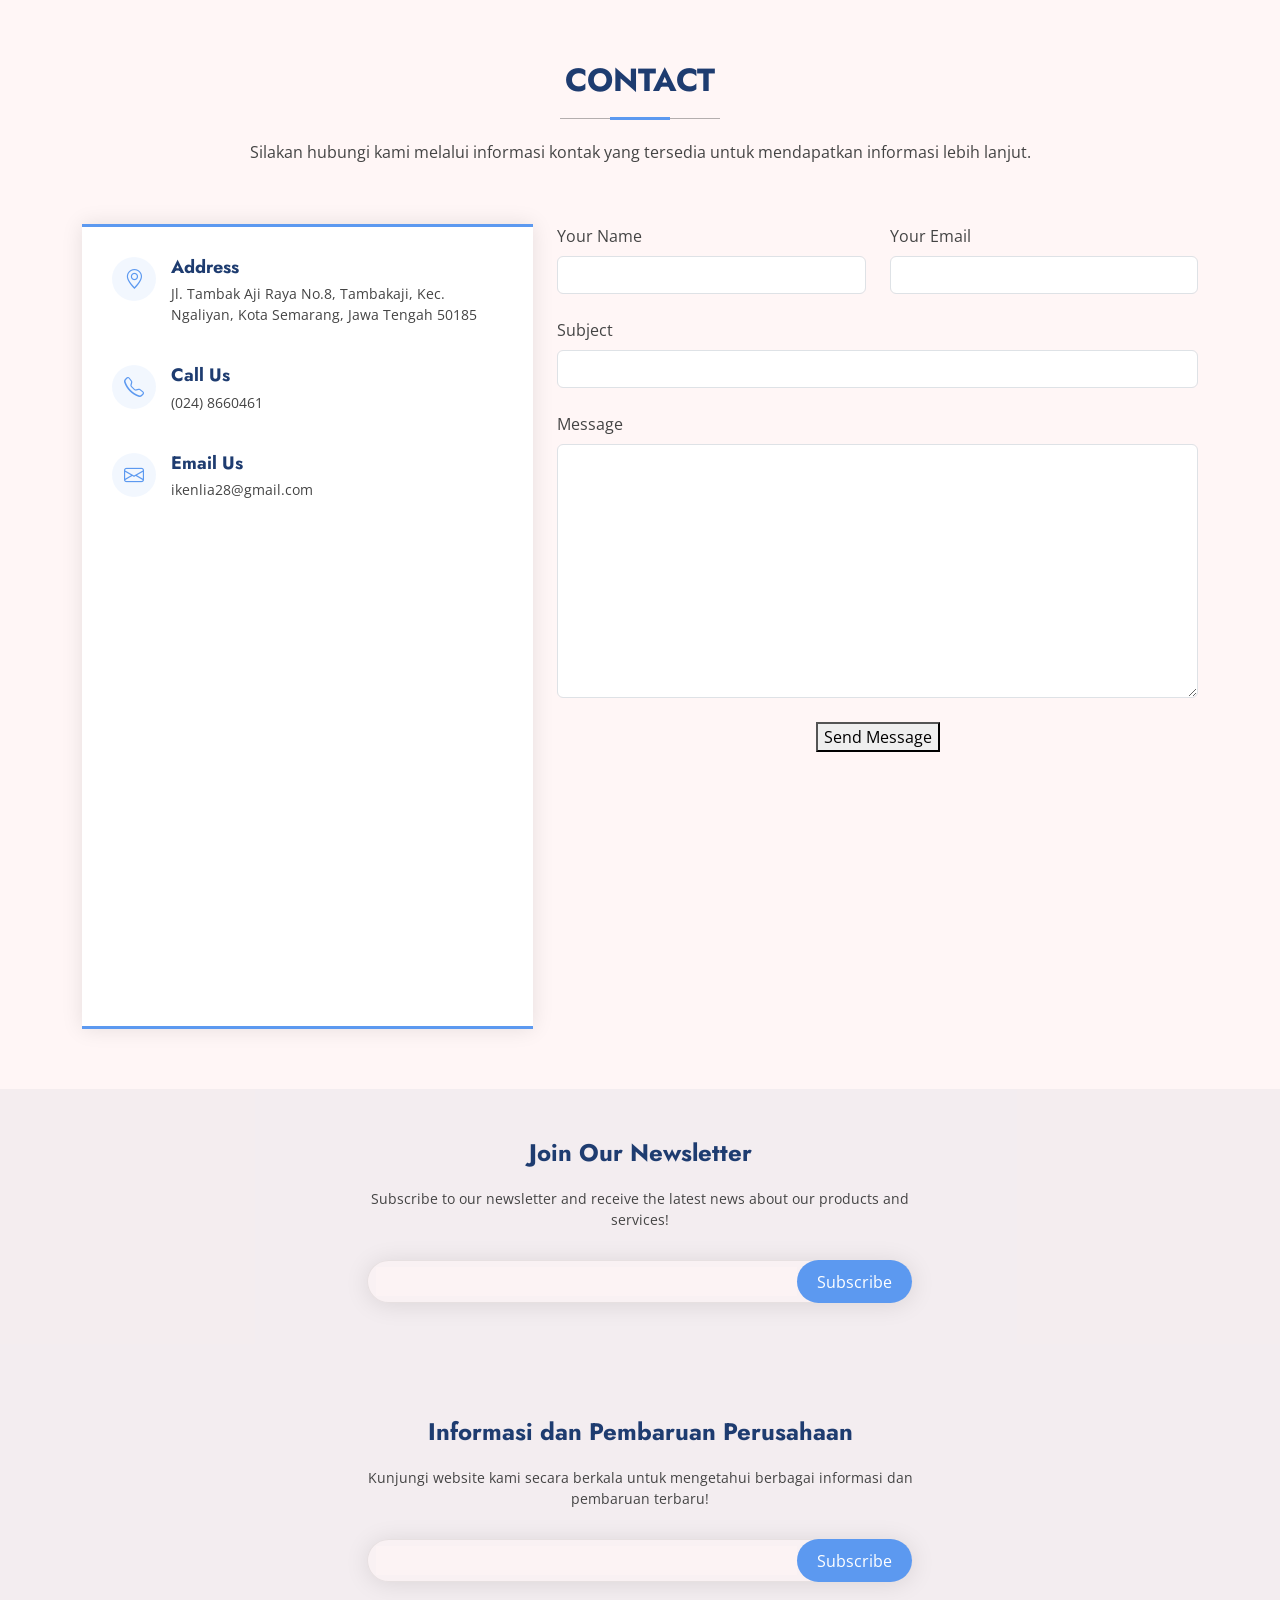
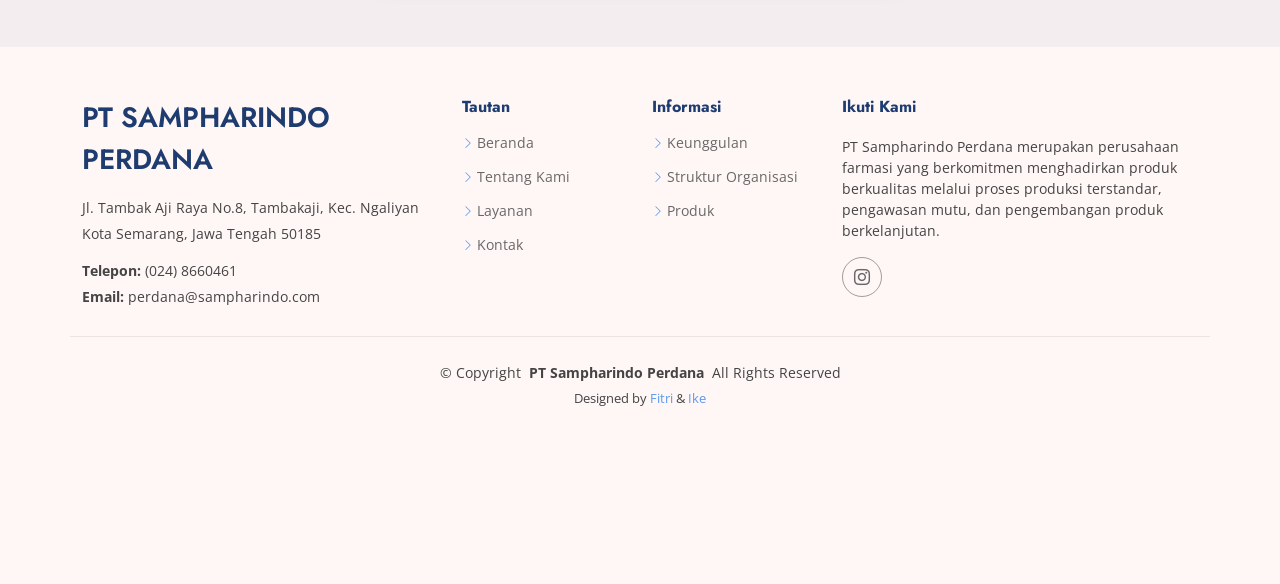
==== commit f63c2f10: "revisi code" ====
--- a/index.html
+++ b/index.html
@@ -1198,8 +1198,7 @@
         <h2>Contact</h2>
         <p>Silakan hubungi kami melalui informasi kontak yang tersedia untuk mendapatkan informasi lebih lanjut.</p>
       </div><!-- End Section Title -->
-
-      <div class="container" data-aos="fade-up" data-aos-delay="100">
+<div class="container" data-aos="fade-up" data-aos-delay="100">
 
         <div class="row gy-4">
 
@@ -1226,16 +1225,18 @@
                 <i class="bi bi-envelope flex-shrink-0"></i>
                 <div>
                   <h3>Email Us</h3>
-                  <p>perdana@sampharindo.com</p>
+                  <p>ikenlia28@gmail.com</p>
                 </div>
               </div><!-- End Info Item -->
-
-              <iframe src="https://www.google.com/maps/embed?pb=!1m18!1m12!1m3!1d3764.204475021115!2d110.33849967475778!3d-6.991682293009371!2m3!1f0!2f0!3f0!3m2!1i1024!2i768!4f13.1!3m3!1m2!1s0x2e708aa51e211125%3A0x604f3f53c4e1215!2sSampharindo%20Perdana%20(Office)%20Pt.%2C%20Tambakaji%2C%20Kec.%20Ngaliyan%2C%20Kota%20Semarang%2C%20Jawa%20Tengah!5e1!3m2!1sid!2sid!4v1793539251882!5m2!1sid!2sid" width="600" height="450" style="border:0;" allowfullscreen="" loading="lazy" referrerpolicy="strict-origin-when-cross-origin"></iframe>
-            </div>
-          </div>
-
-          <div class="col-lg-7">
-            <form action="forms/contact.php" method="post" class="php-email-form" data-aos="fade-up" data-aos-delay="200">
+<iframe src="https://www.google.com/maps/embed?pb=!1m18!1m12!1m3!1d3764.2104126548597!2d110.34009189999999!3d-6.9909453!2m3!1f0!2f0!3f0!3m2!1i1024!2i768!4f13.1!3m3!1m2!1s0x2e708aa50e592c39%3A0xd5f8ab544aa33e8b!2sPT.%20Sampharindo%20Perdana!5e1!3m2!1sid!2sid!4v1793617163287!5m2!1sid!2sid" width="600" height="450" style="border:0;" allowfullscreen="" loading="lazy" referrerpolicy="strict-origin-when-cross-origin"></iframe>
+              
+            </div>
+          </div>
+
+                     <div class="col-lg-7">
+         <form action="https://api.web3forms.com/submit" method="POST" id="contact-form" data-aos="fade-up" data-aos-delay="200">
+  <input type="hidden" name="access_key" value="ea56a016-9856-41b0-94f6-81f7dc486765">
+  <input type="checkbox" name="botcheck" style="display:none;" tabindex="-1" autocomplete="off">
               <div class="row gy-4">
 
                 <div class="col-md-6">
@@ -1259,10 +1260,9 @@
                 </div>
 
                 <div class="col-md-12 text-center">
-                  <div class="loading">Loading</div>
-                  <div class="error-message"></div>
-                  <div class="sent-message">Your message has been sent. Thank you!</div>
-
+                <div class="loading" style="display:none;">Loading</div>
+<div class="error-message" style="display:none; color:#df1529;"></div>
+<div class="sent-message" style="display:none; color:#059652;">Your message has been sent. Thank you!</div>
                   <button type="submit">Send Message</button>
                 </div>
 
@@ -1273,6 +1273,29 @@
         </div>
 
       </div>
+
+    </section><!-- /Contact Section -->
+
+  </main>
+
+  <footer id="footer" class="footer">
+
+    <div class="footer-newsletter">
+      <div class="container">
+        <div class="row justify-content-center text-center">
+          <div class="col-lg-6">
+            <h4>Join Our Newsletter</h4>
+            <p>Subscribe to our newsletter and receive the latest news about our products and services!</p>
+            <form action="forms/newsletter.php" method="post" class="php-email-form">
+              <div class="newsletter-form"><input type="email" name="email"><input type="submit" value="Subscribe"></div>
+              <div class="loading">Loading</div>
+              <div class="error-message"></div>
+              <div class="sent-message">Your subscription request has been sent. Thank you!</div>
+            </form>
+          </div>
+        </div>
+      </div>
+    </div>
 
     </section><!-- /Contact Section -->
 
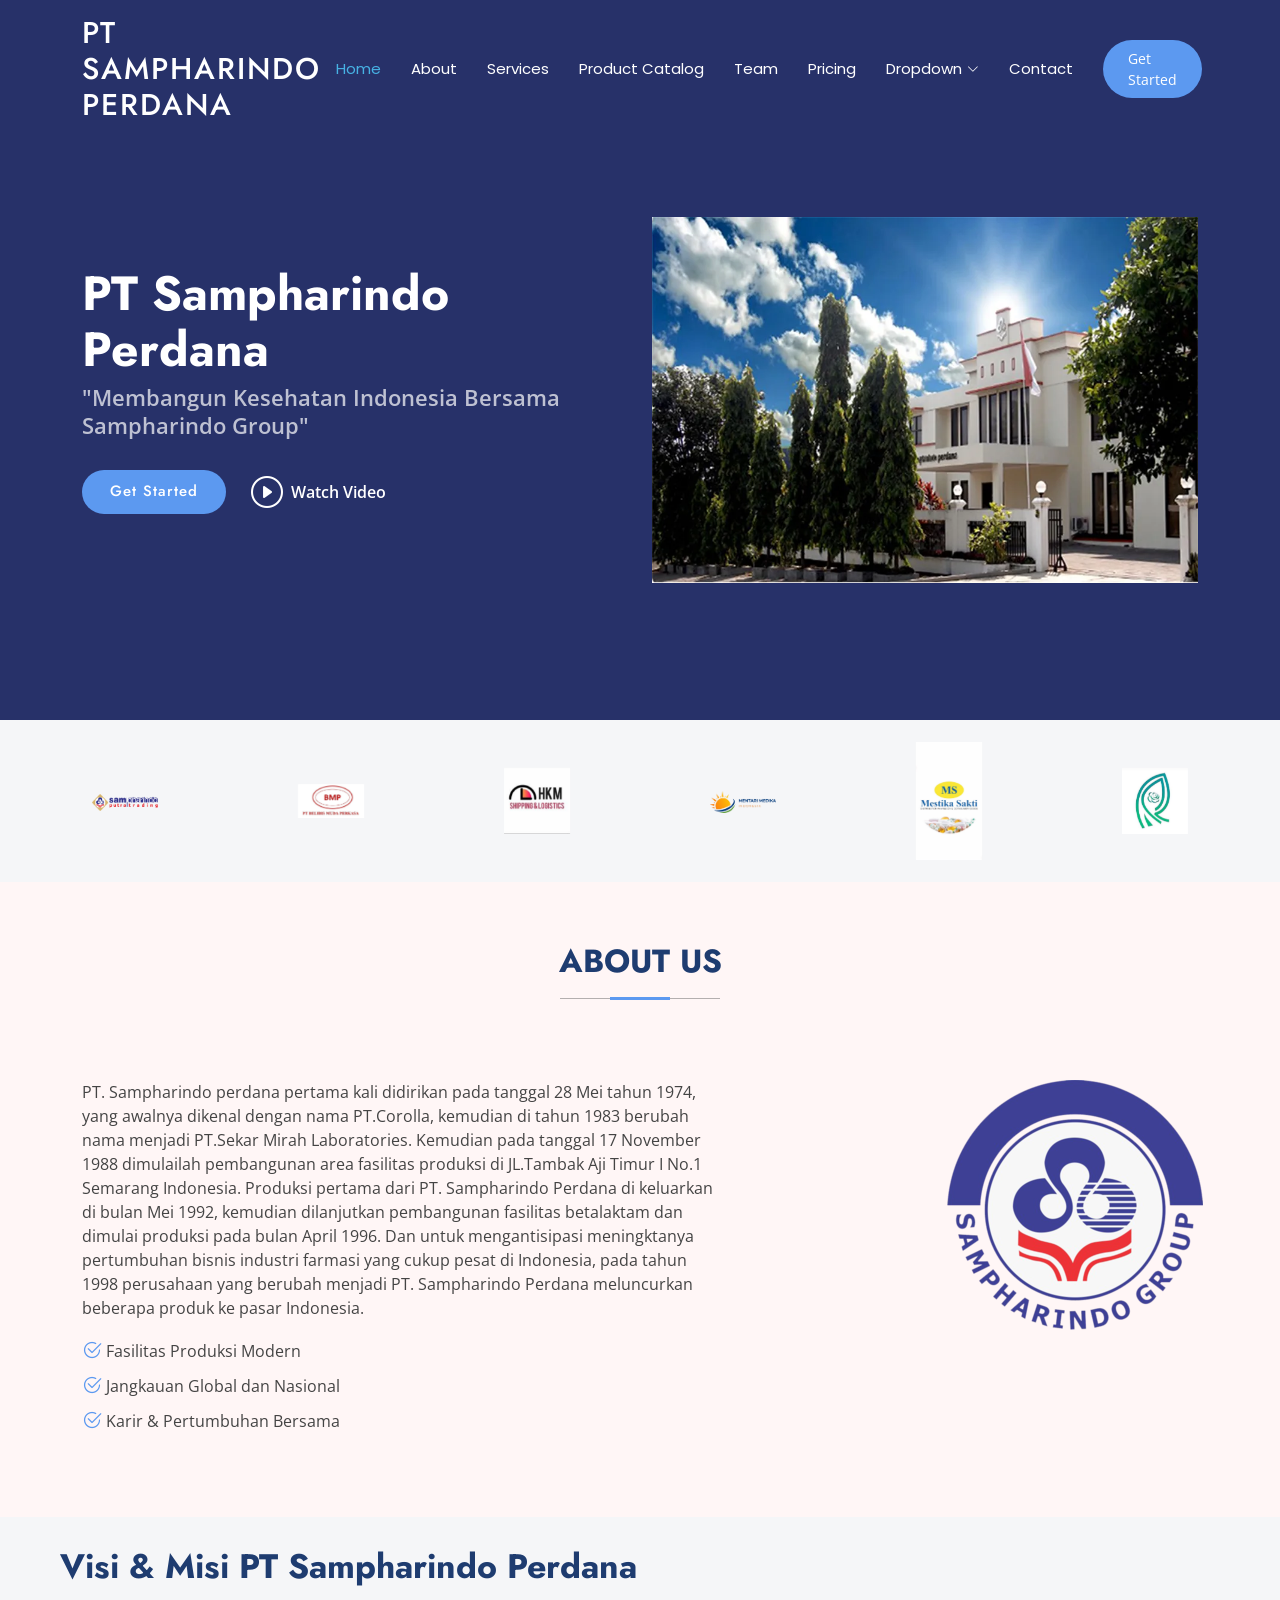
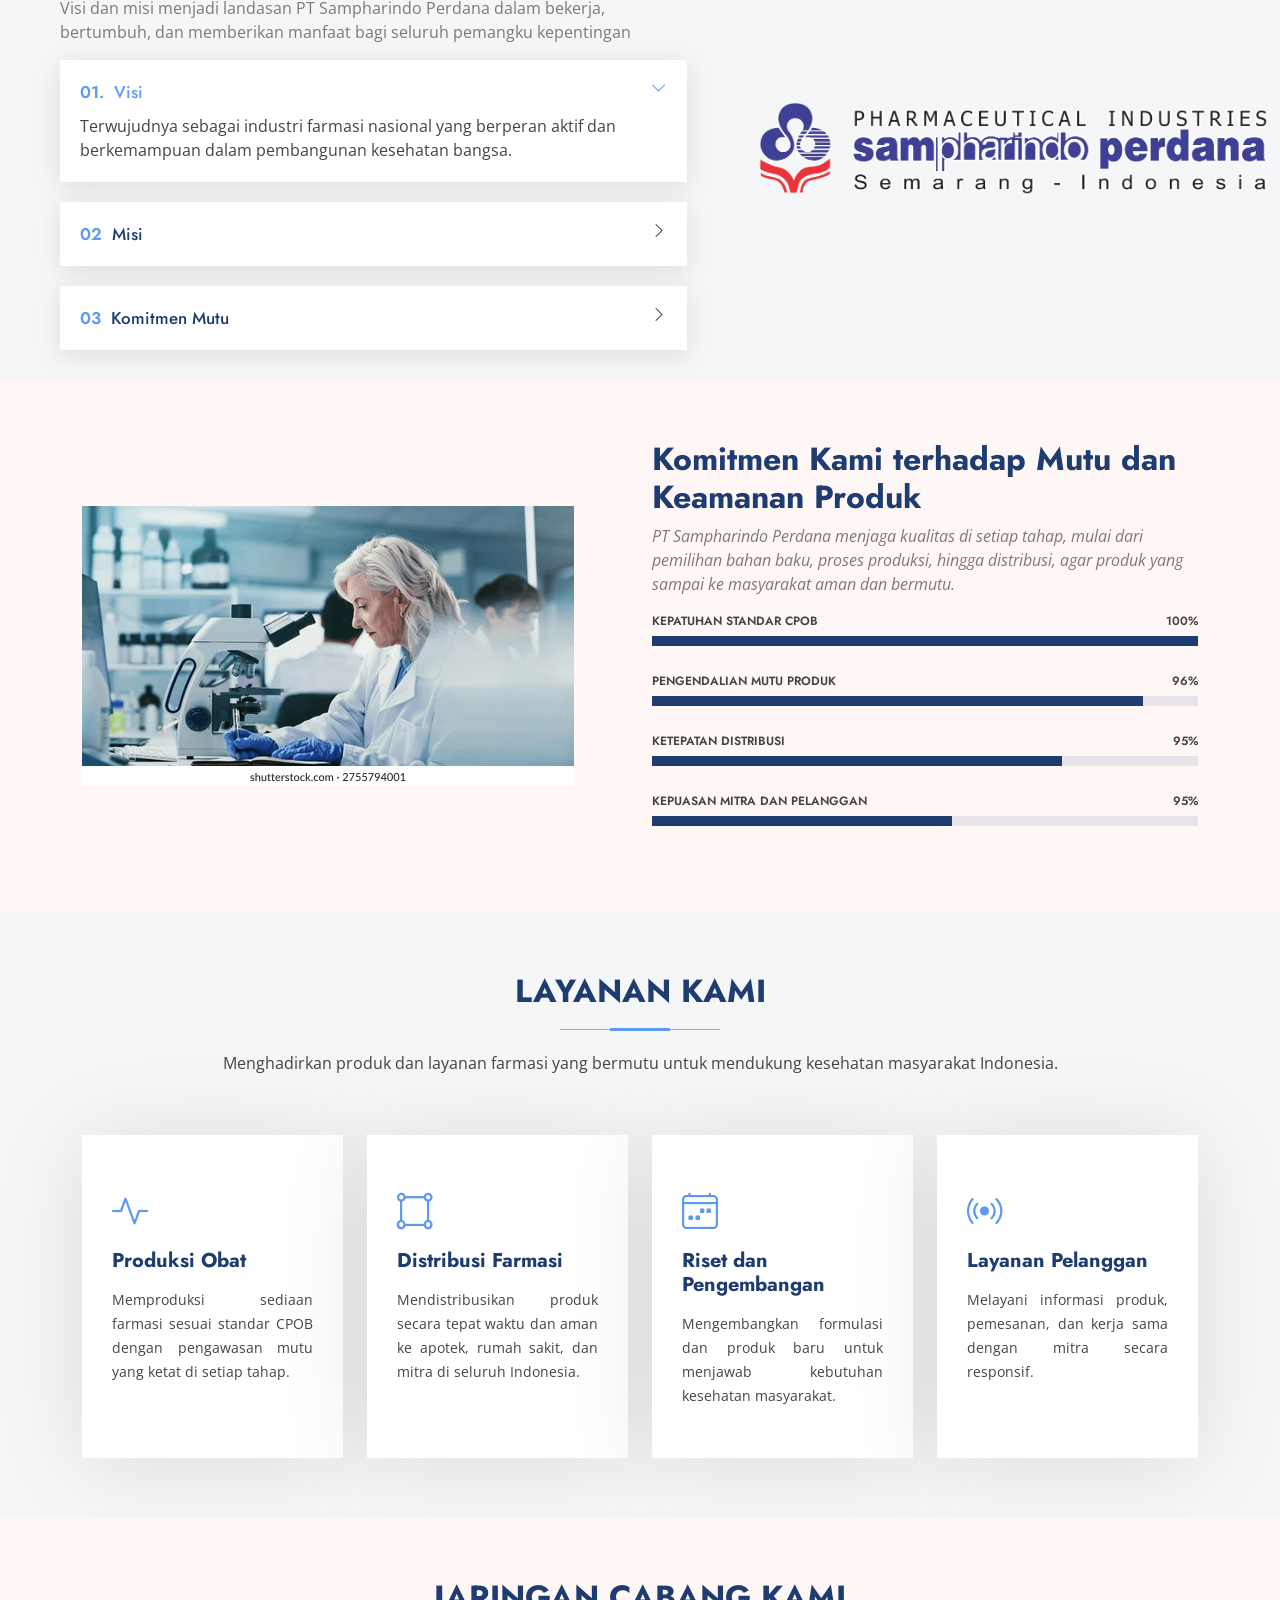
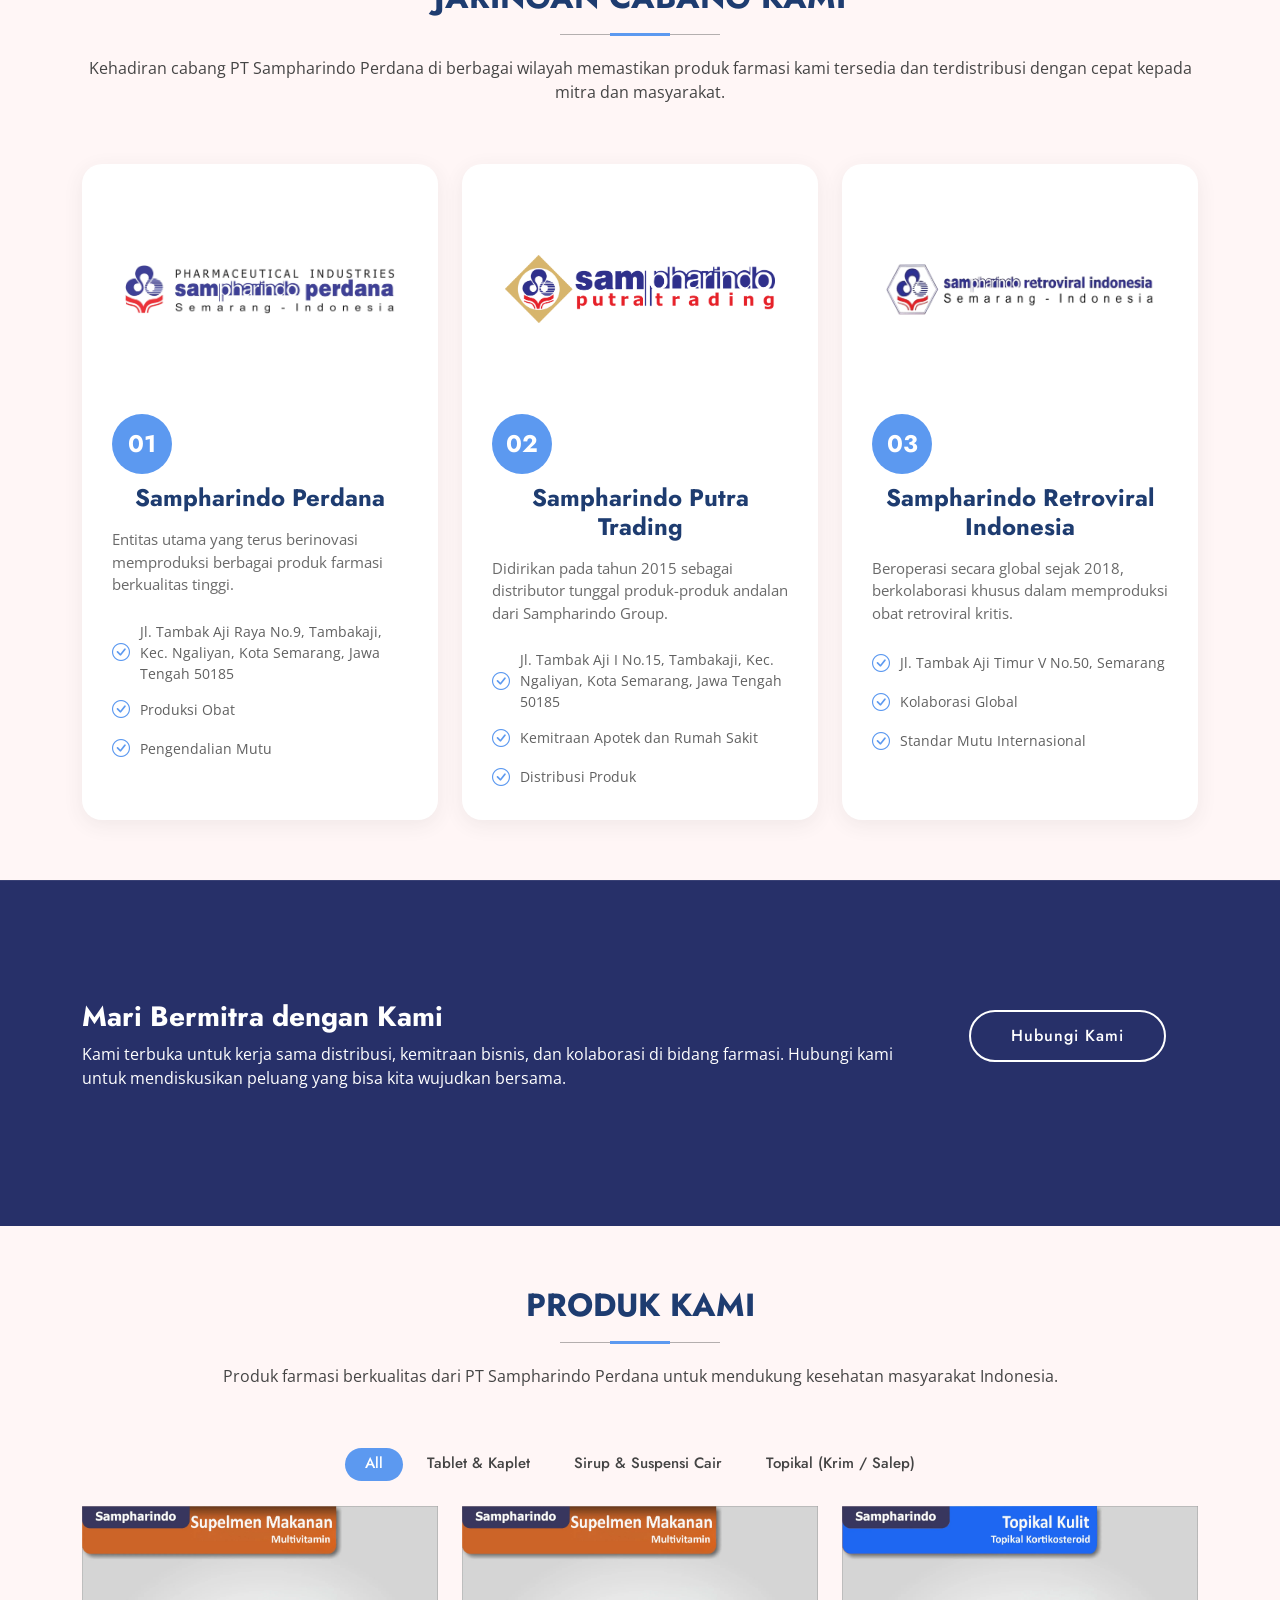
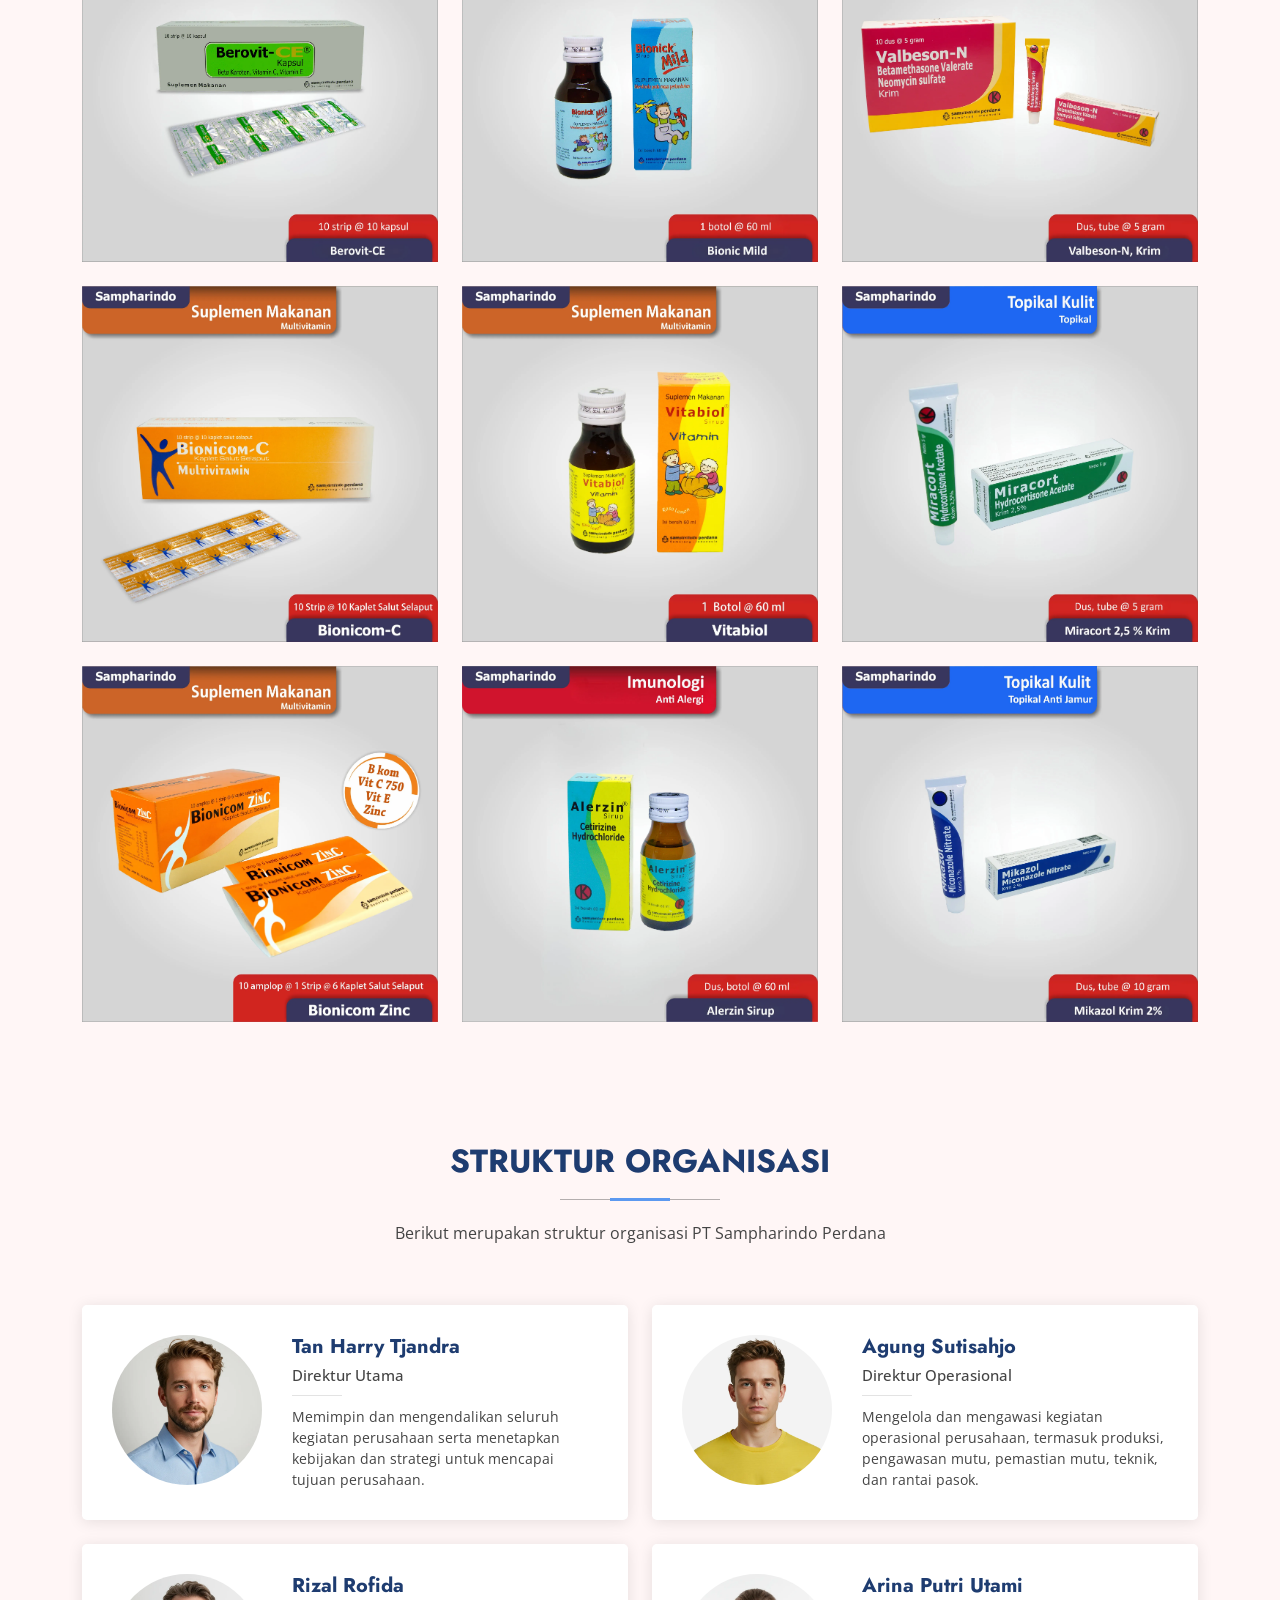
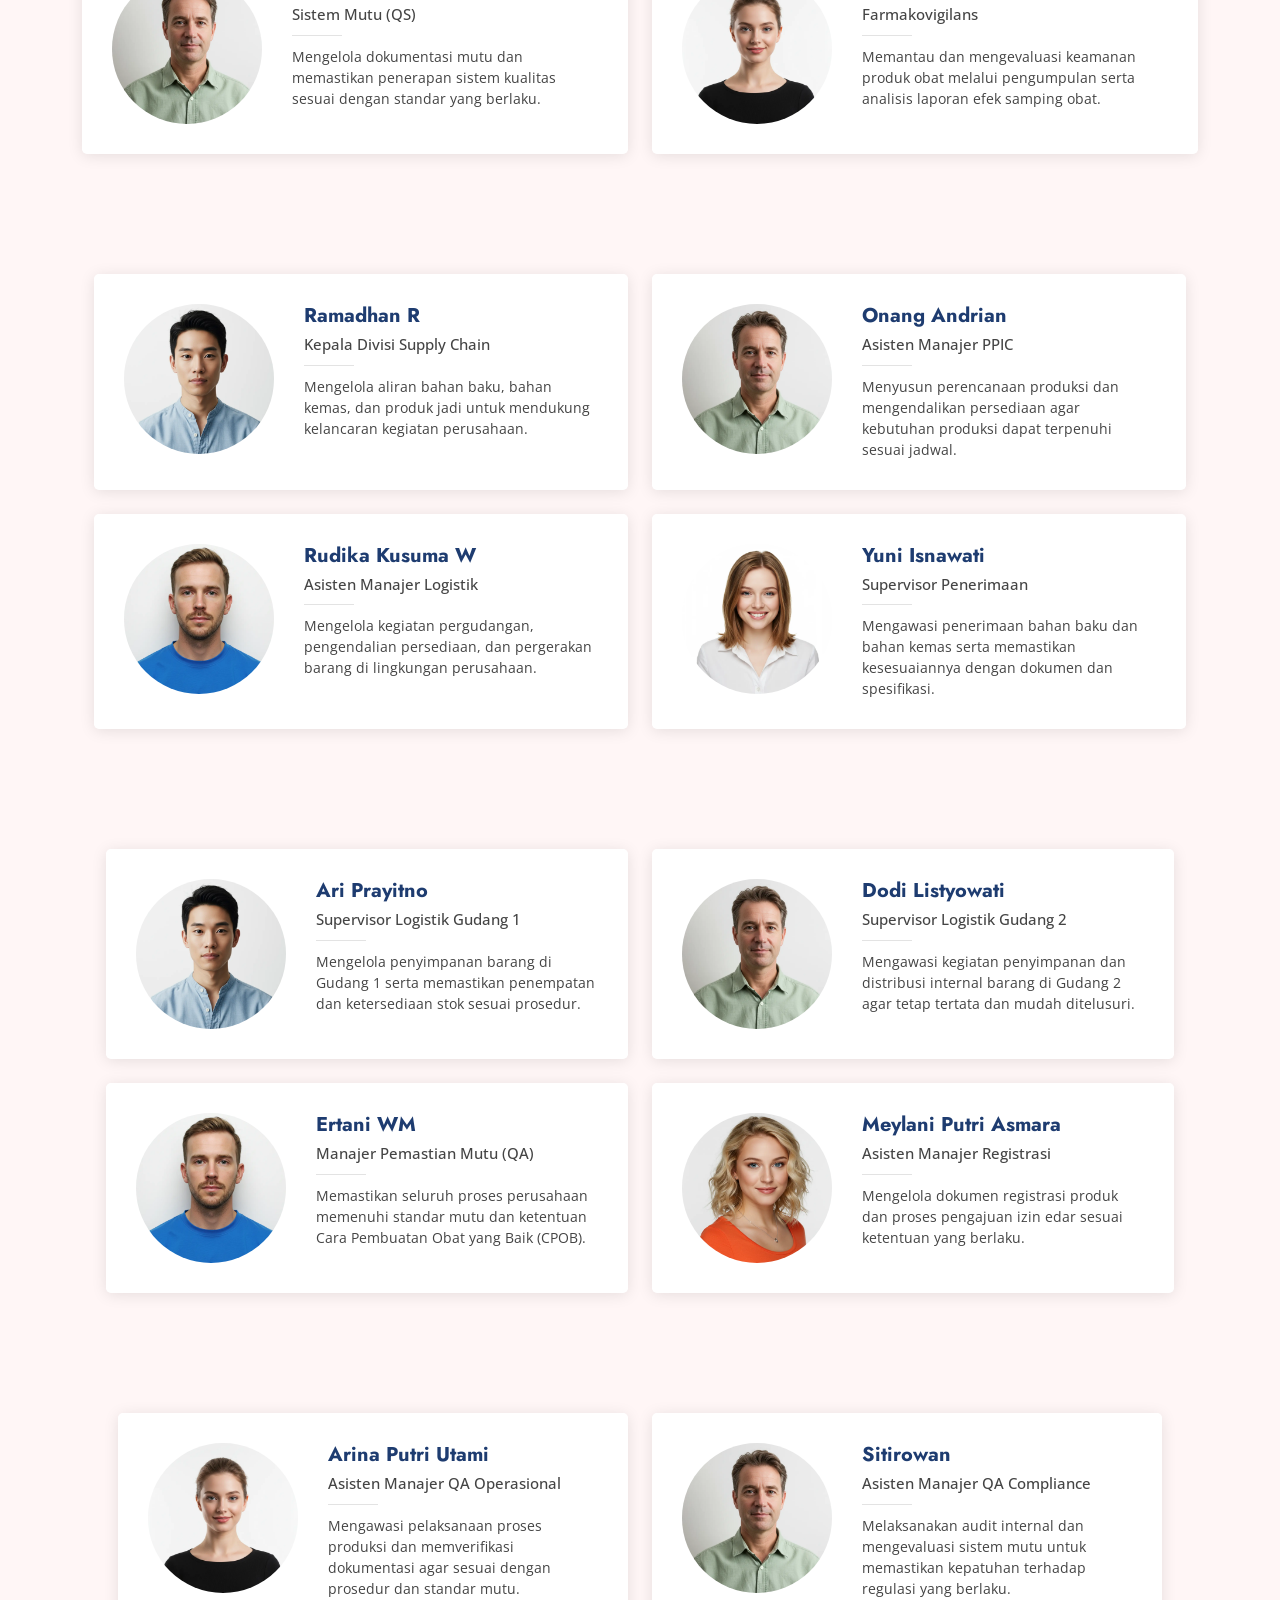
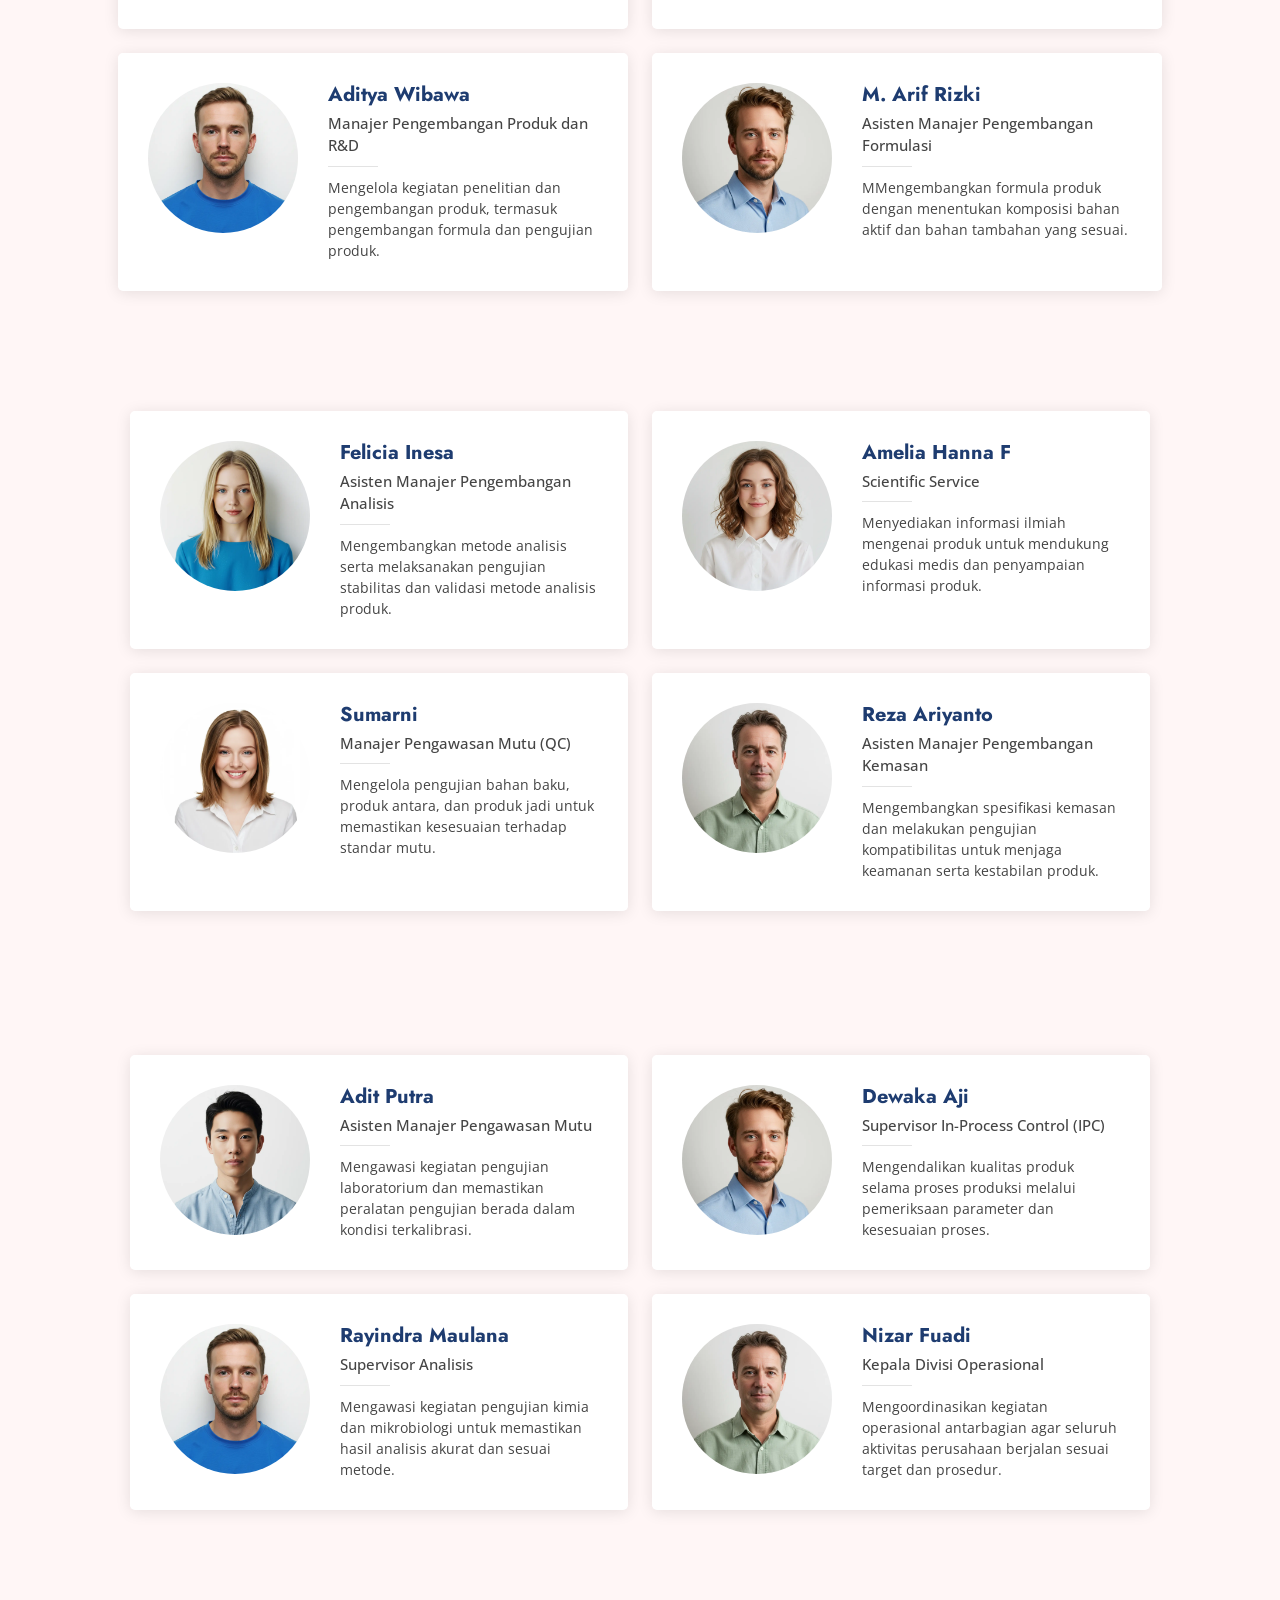
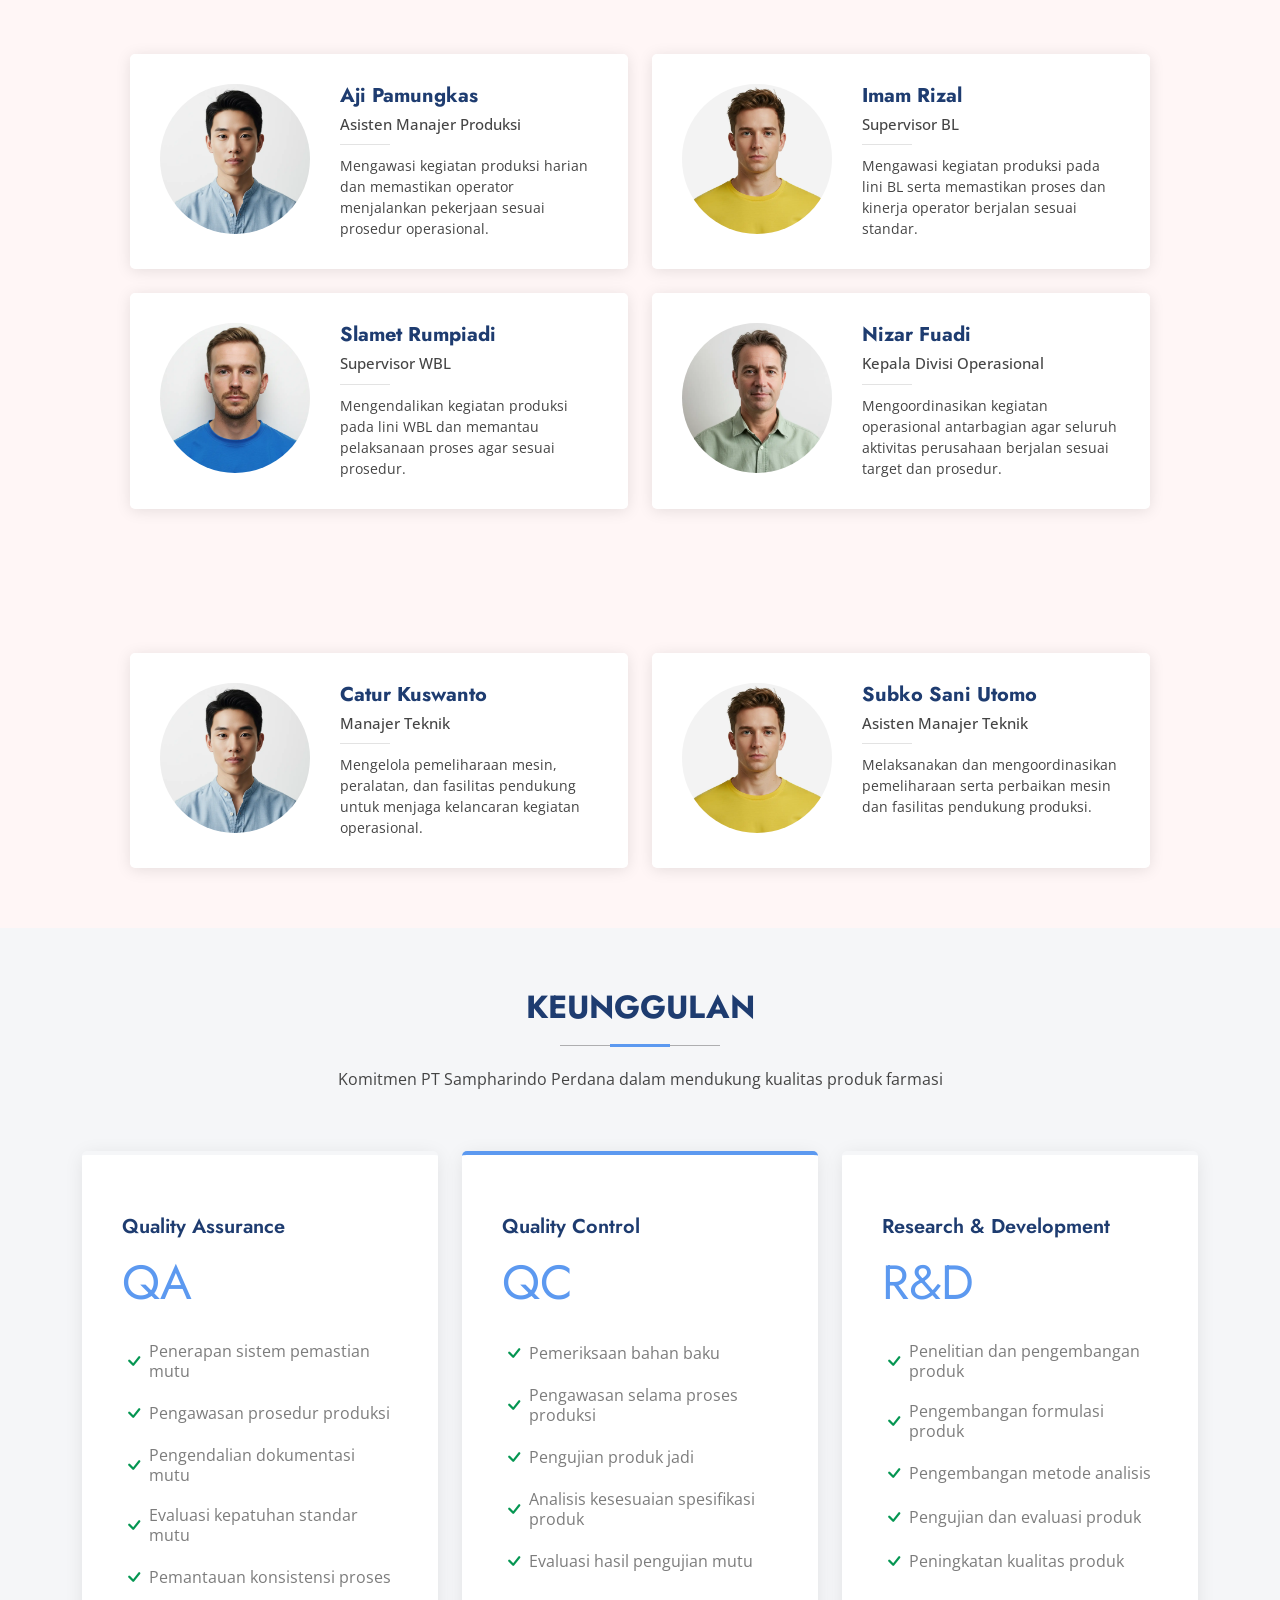
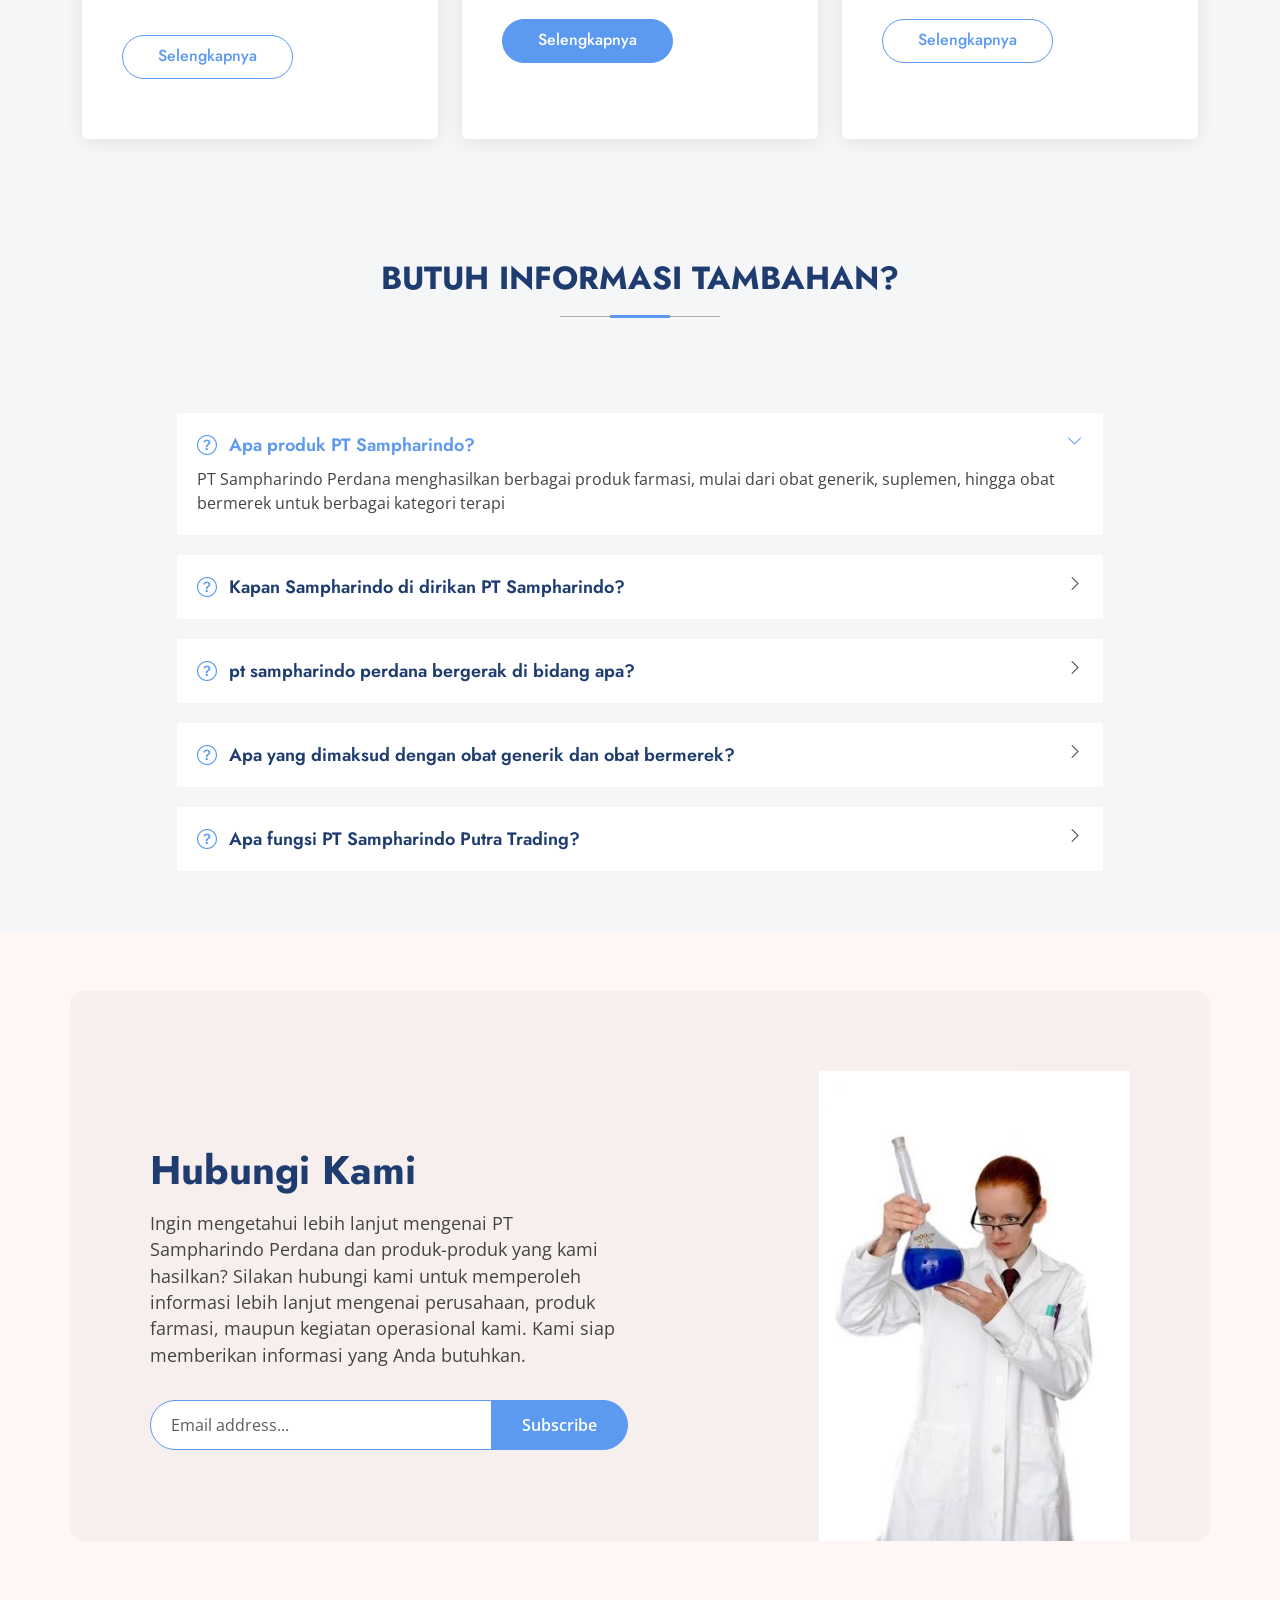
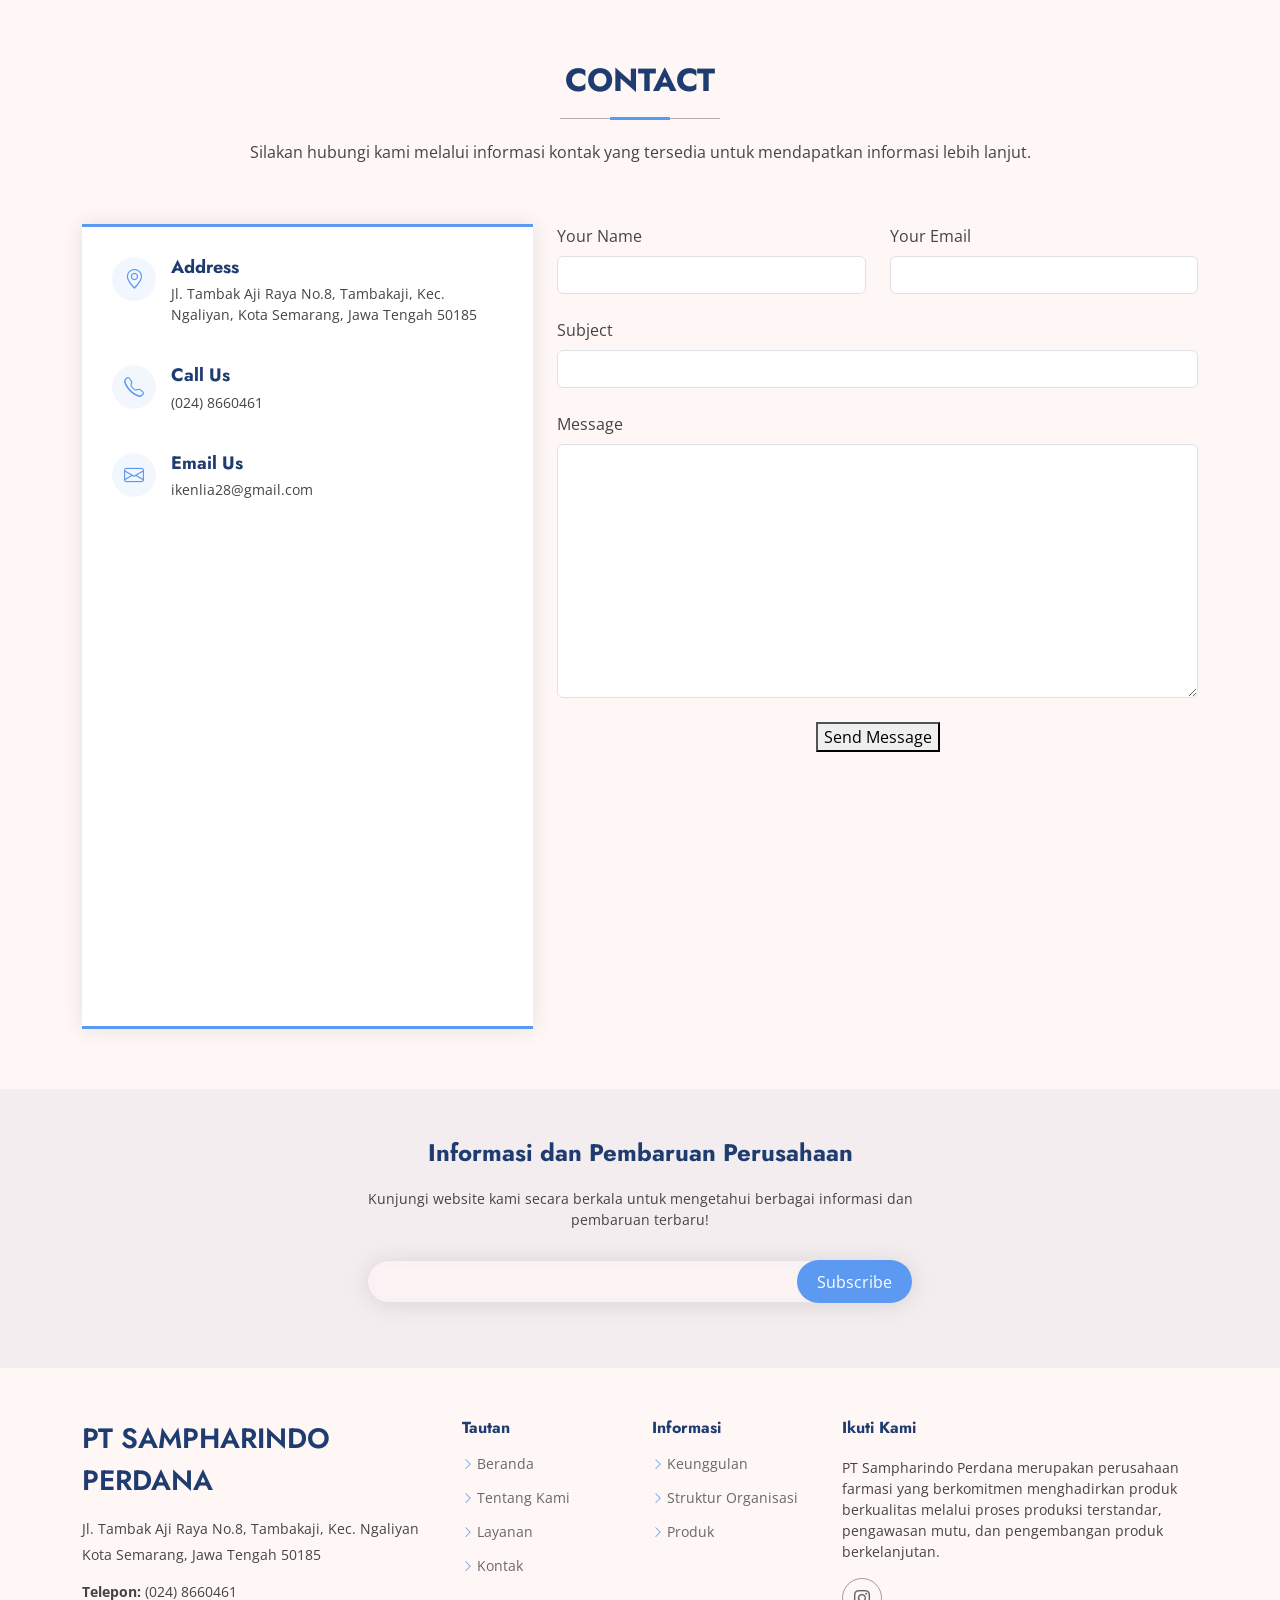
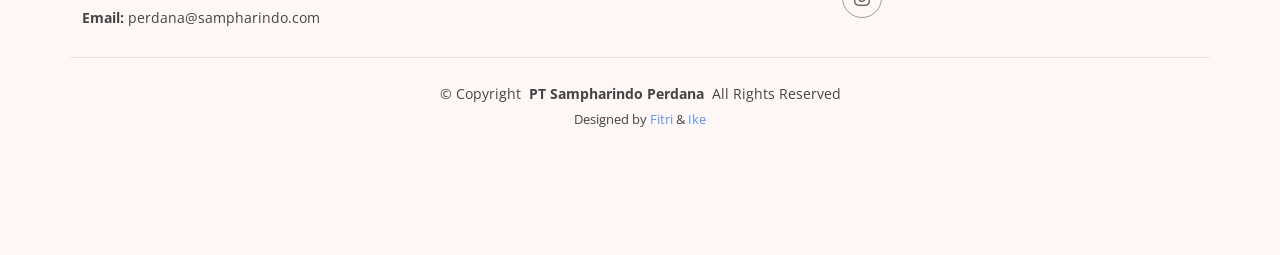
==== commit 3153c0c1: "revisi code" ====
--- a/index.html
+++ b/index.html
@@ -1276,29 +1276,7 @@
 
     </section><!-- /Contact Section -->
 
-  </main>
-
-  <footer id="footer" class="footer">
-
-    <div class="footer-newsletter">
-      <div class="container">
-        <div class="row justify-content-center text-center">
-          <div class="col-lg-6">
-            <h4>Join Our Newsletter</h4>
-            <p>Subscribe to our newsletter and receive the latest news about our products and services!</p>
-            <form action="forms/newsletter.php" method="post" class="php-email-form">
-              <div class="newsletter-form"><input type="email" name="email"><input type="submit" value="Subscribe"></div>
-              <div class="loading">Loading</div>
-              <div class="error-message"></div>
-              <div class="sent-message">Your subscription request has been sent. Thank you!</div>
-            </form>
-          </div>
-        </div>
-      </div>
-    </div>
-
-    </section><!-- /Contact Section -->
-
+  
   </main>
 
   <footer id="footer" class="footer">
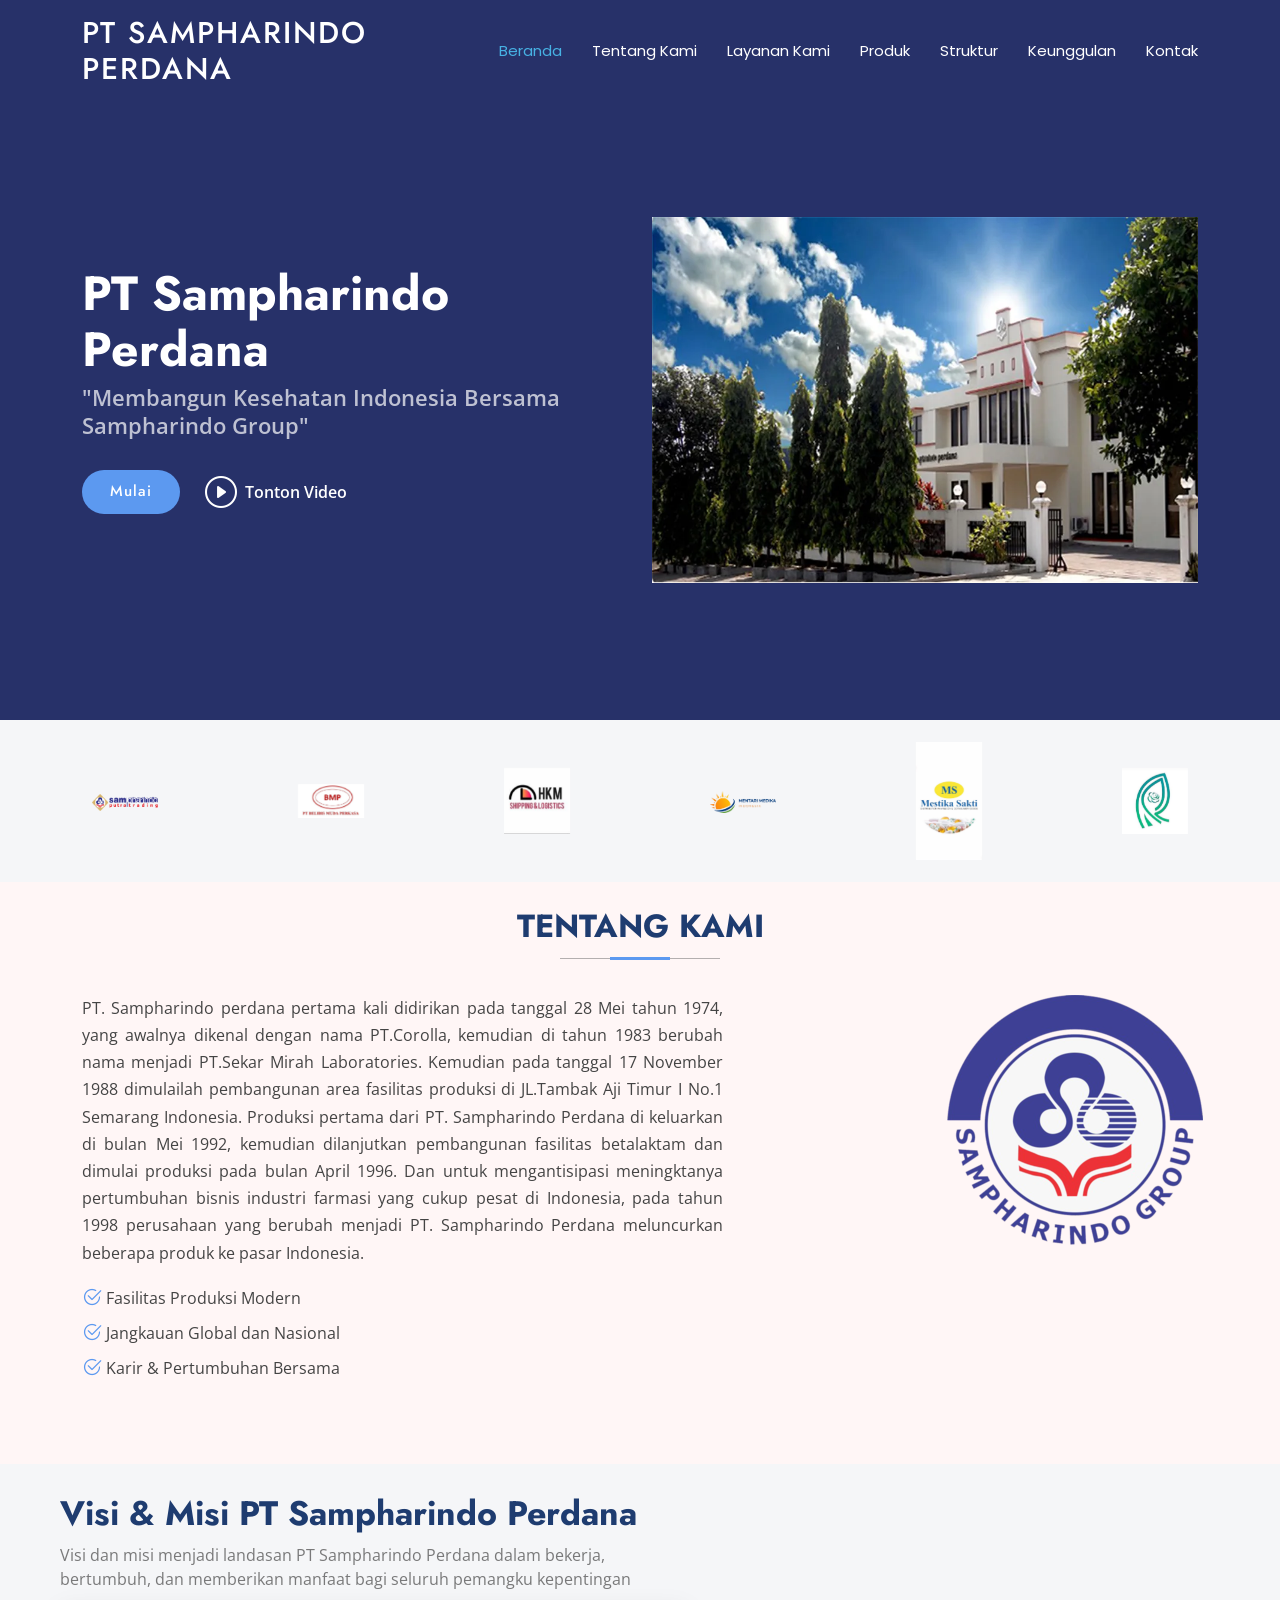
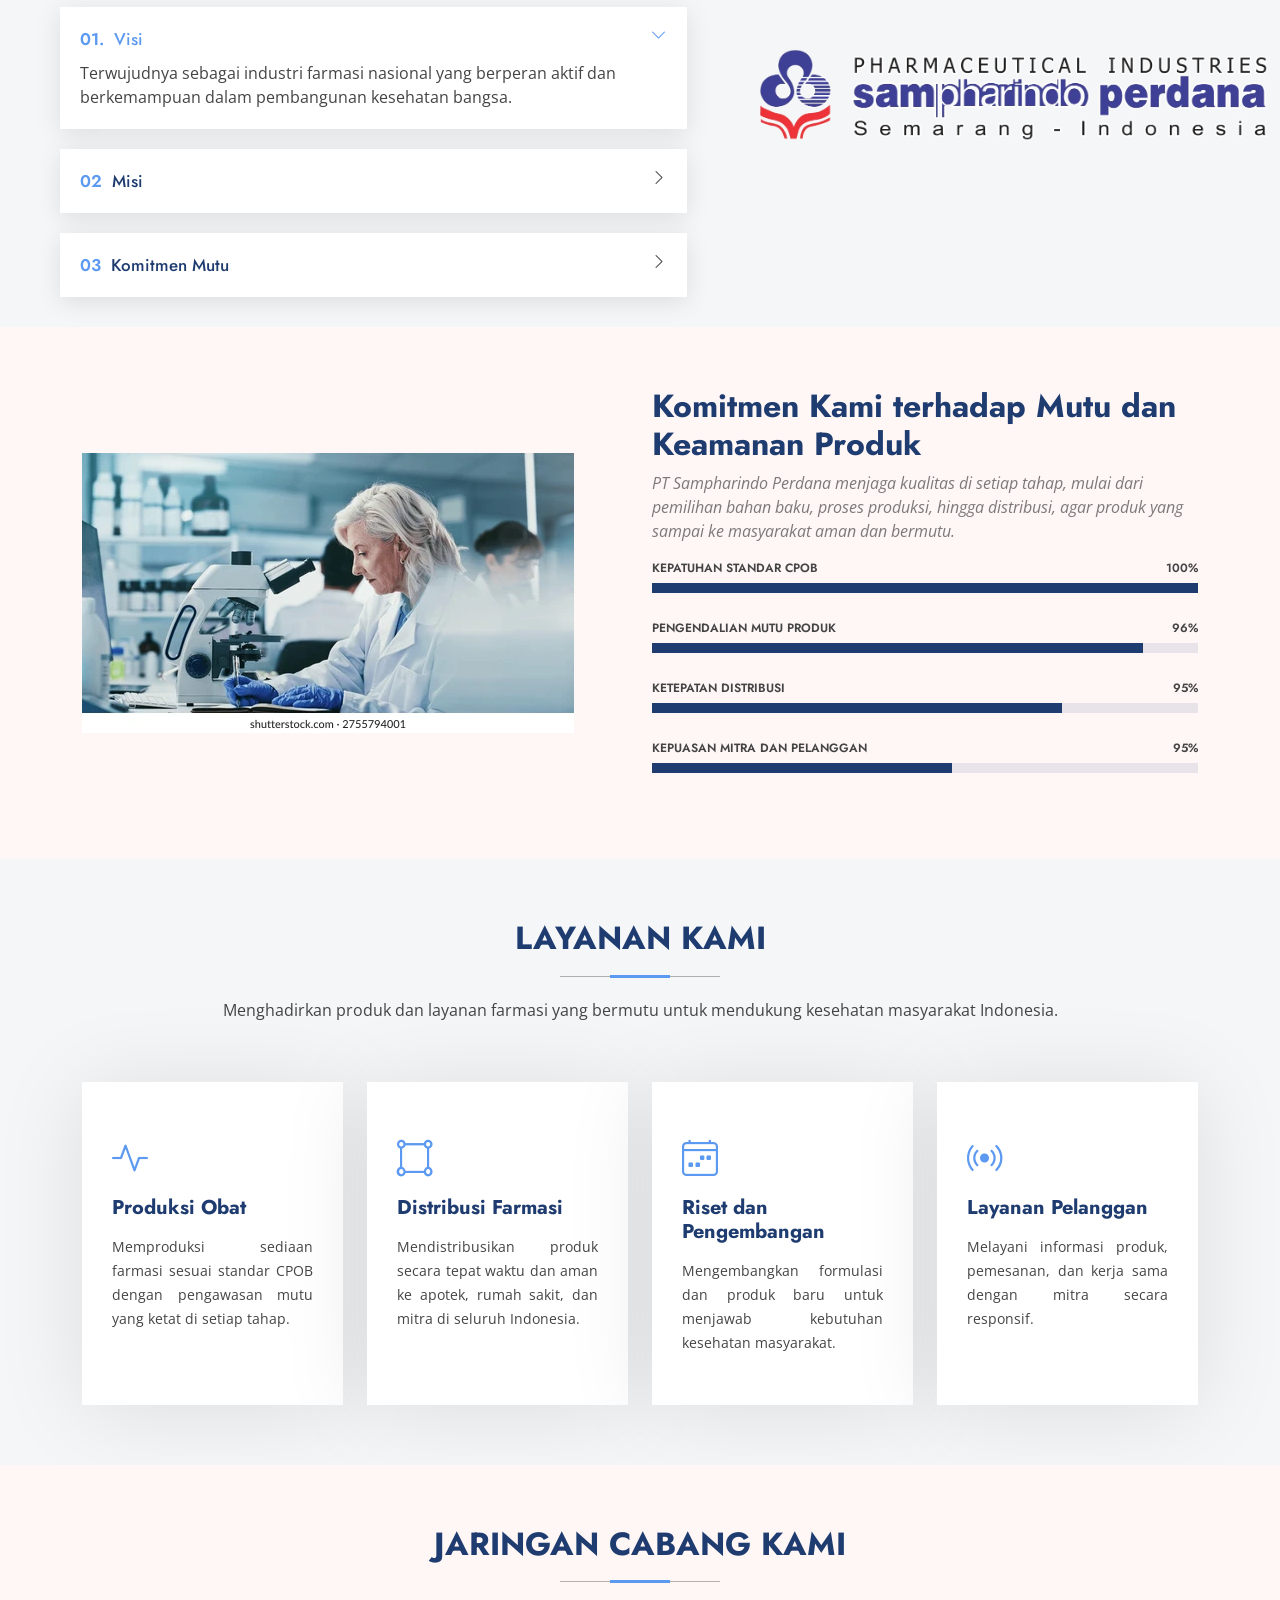
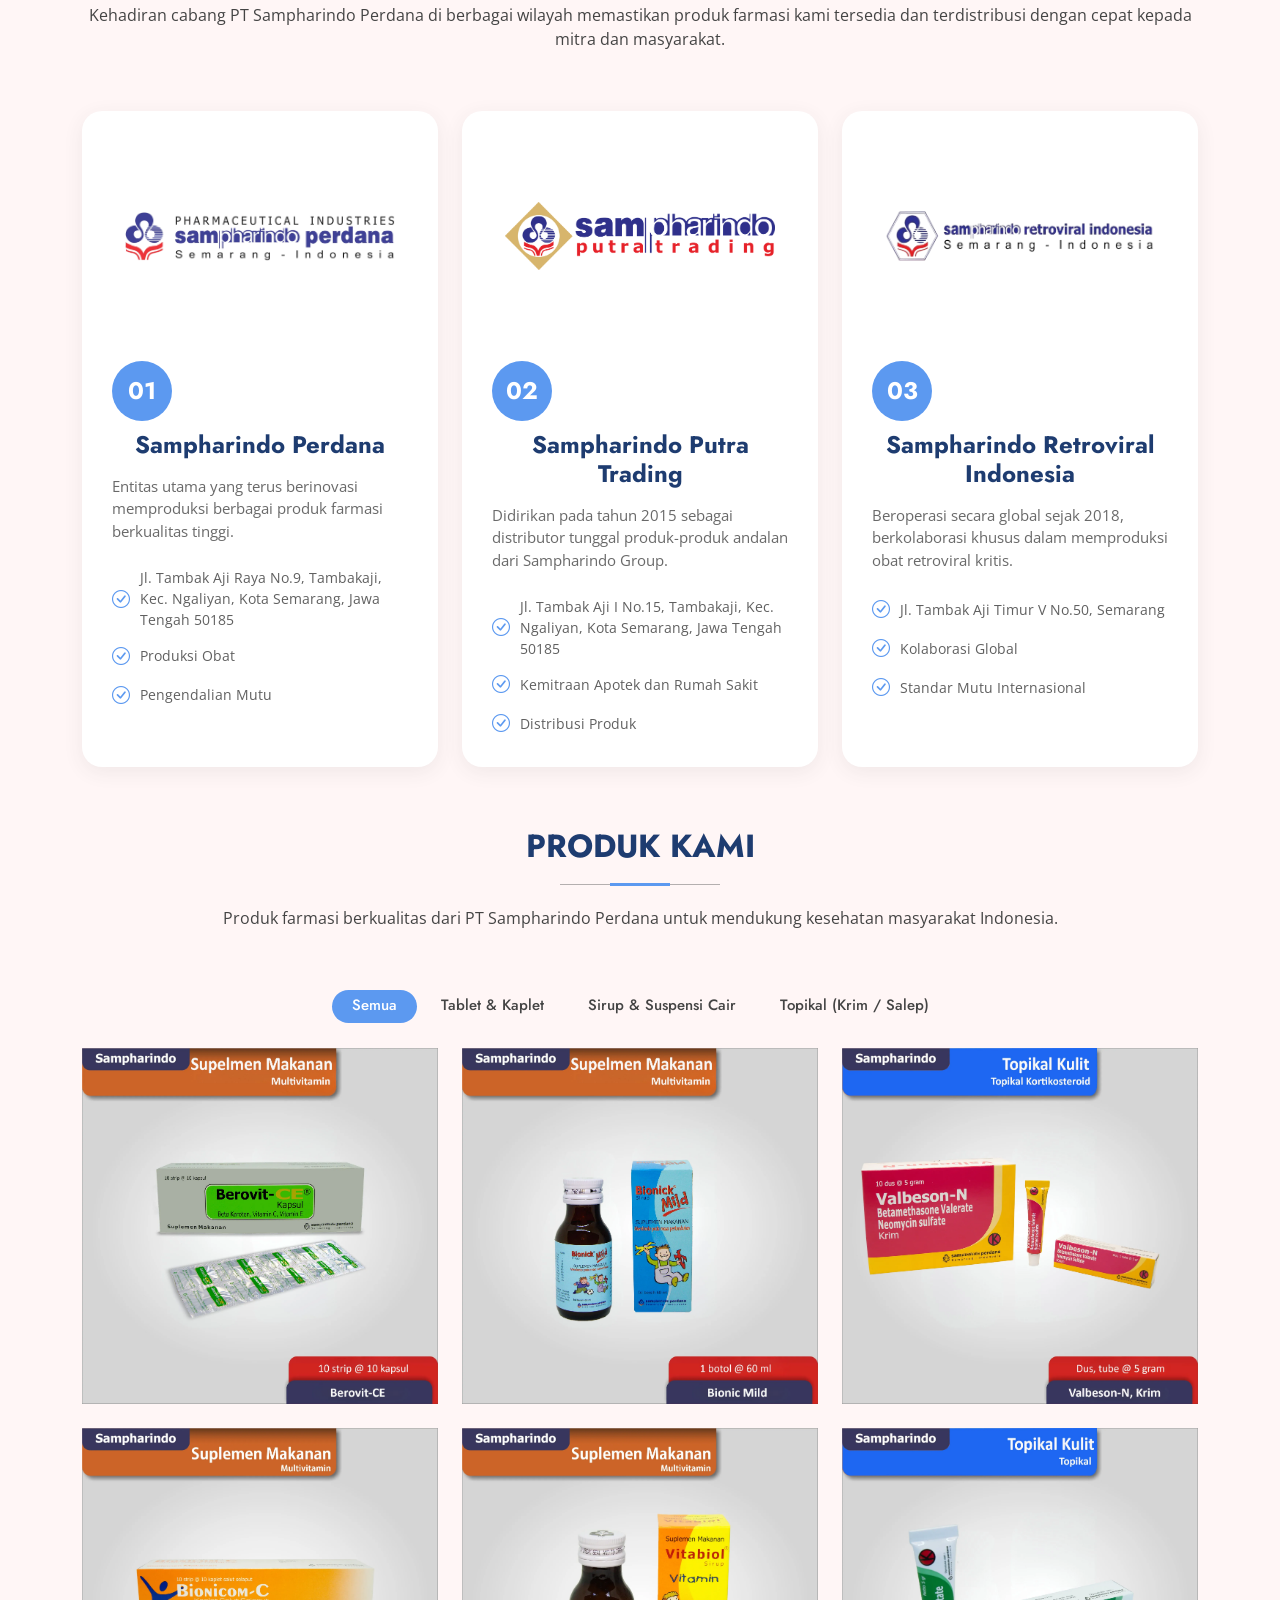
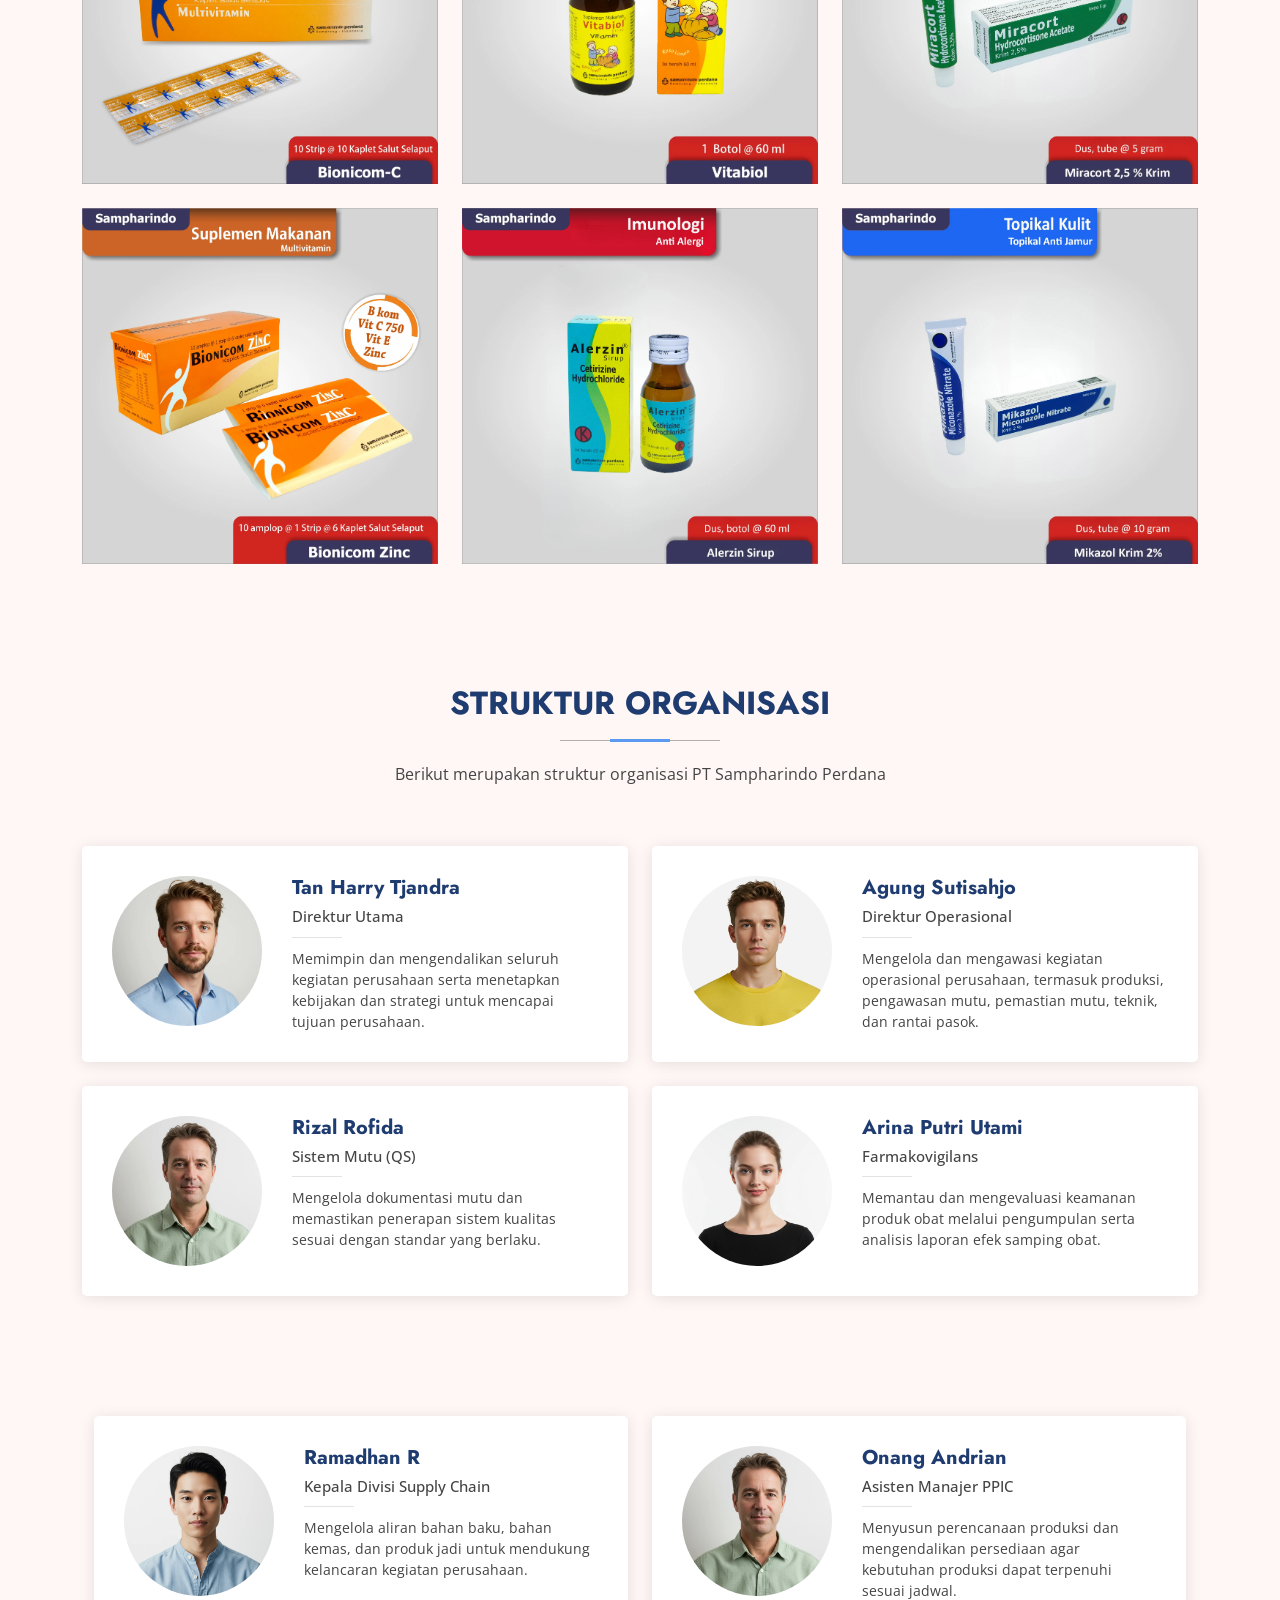
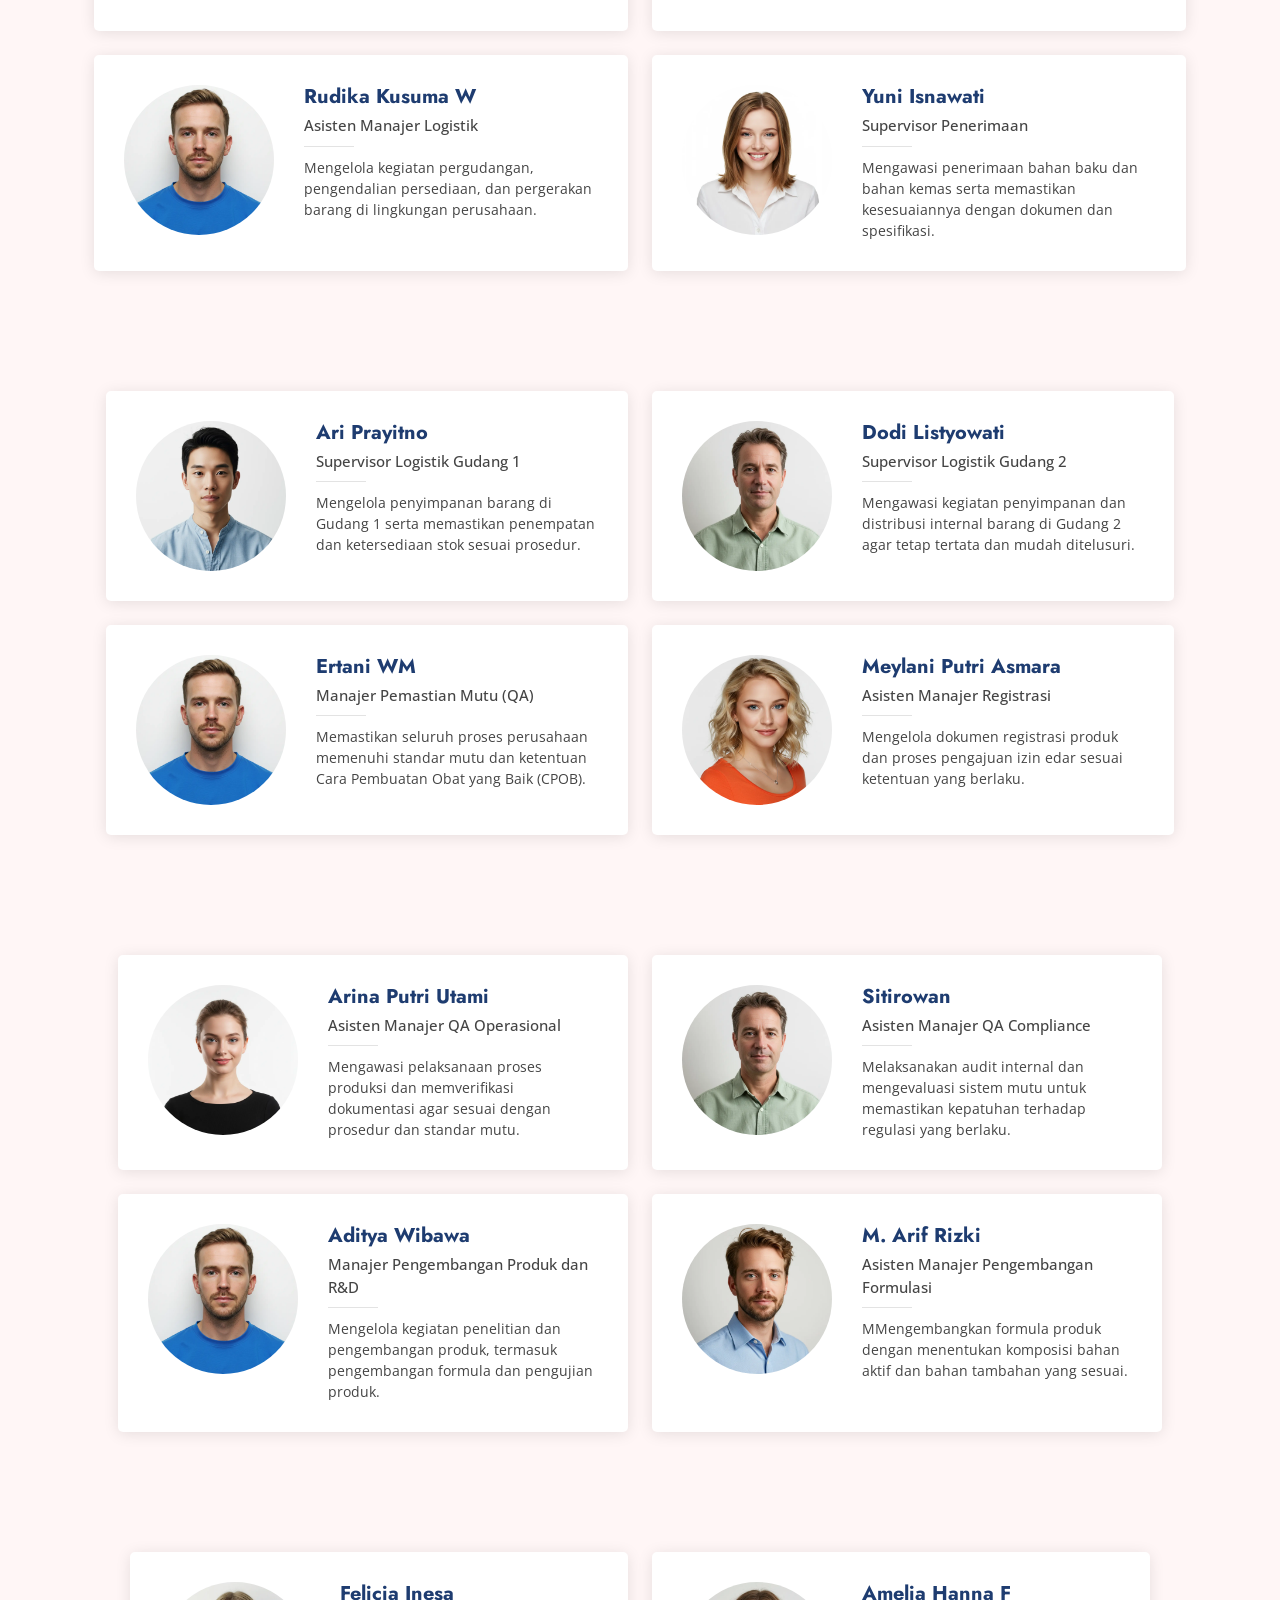
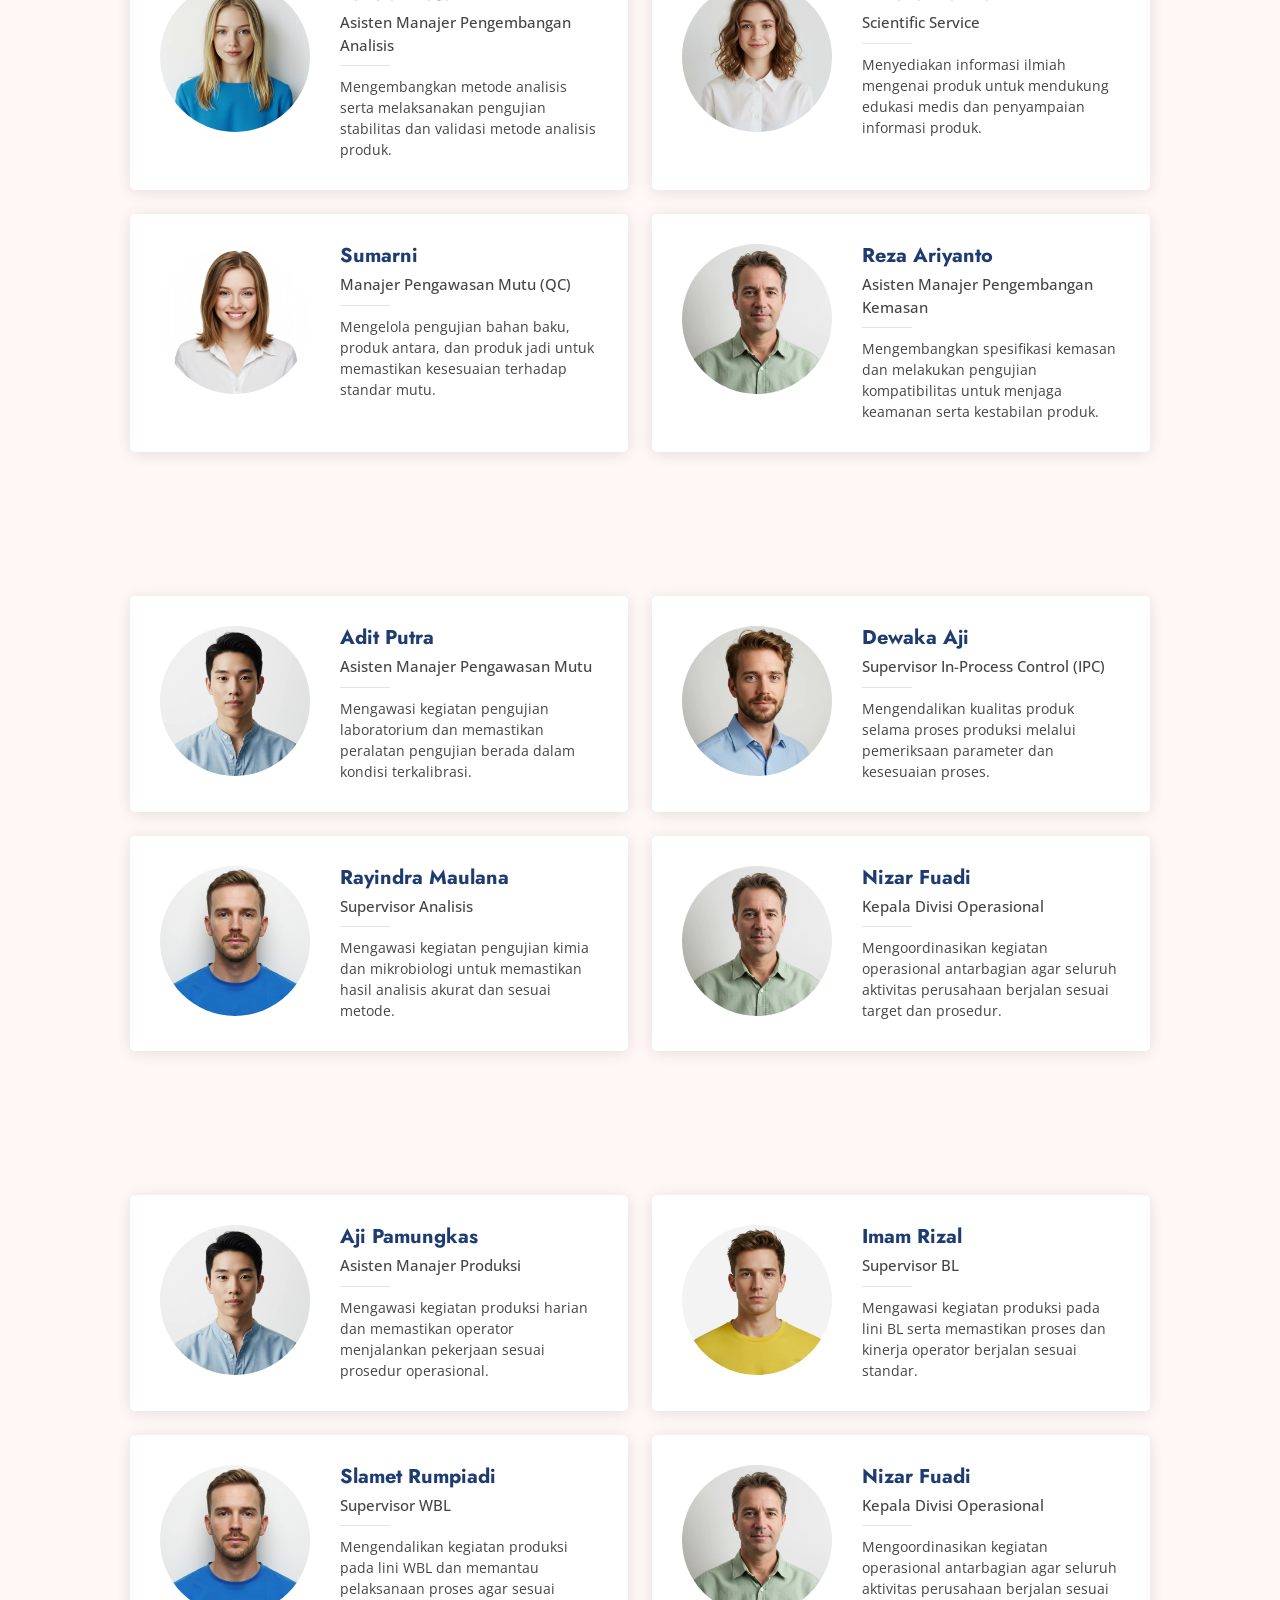
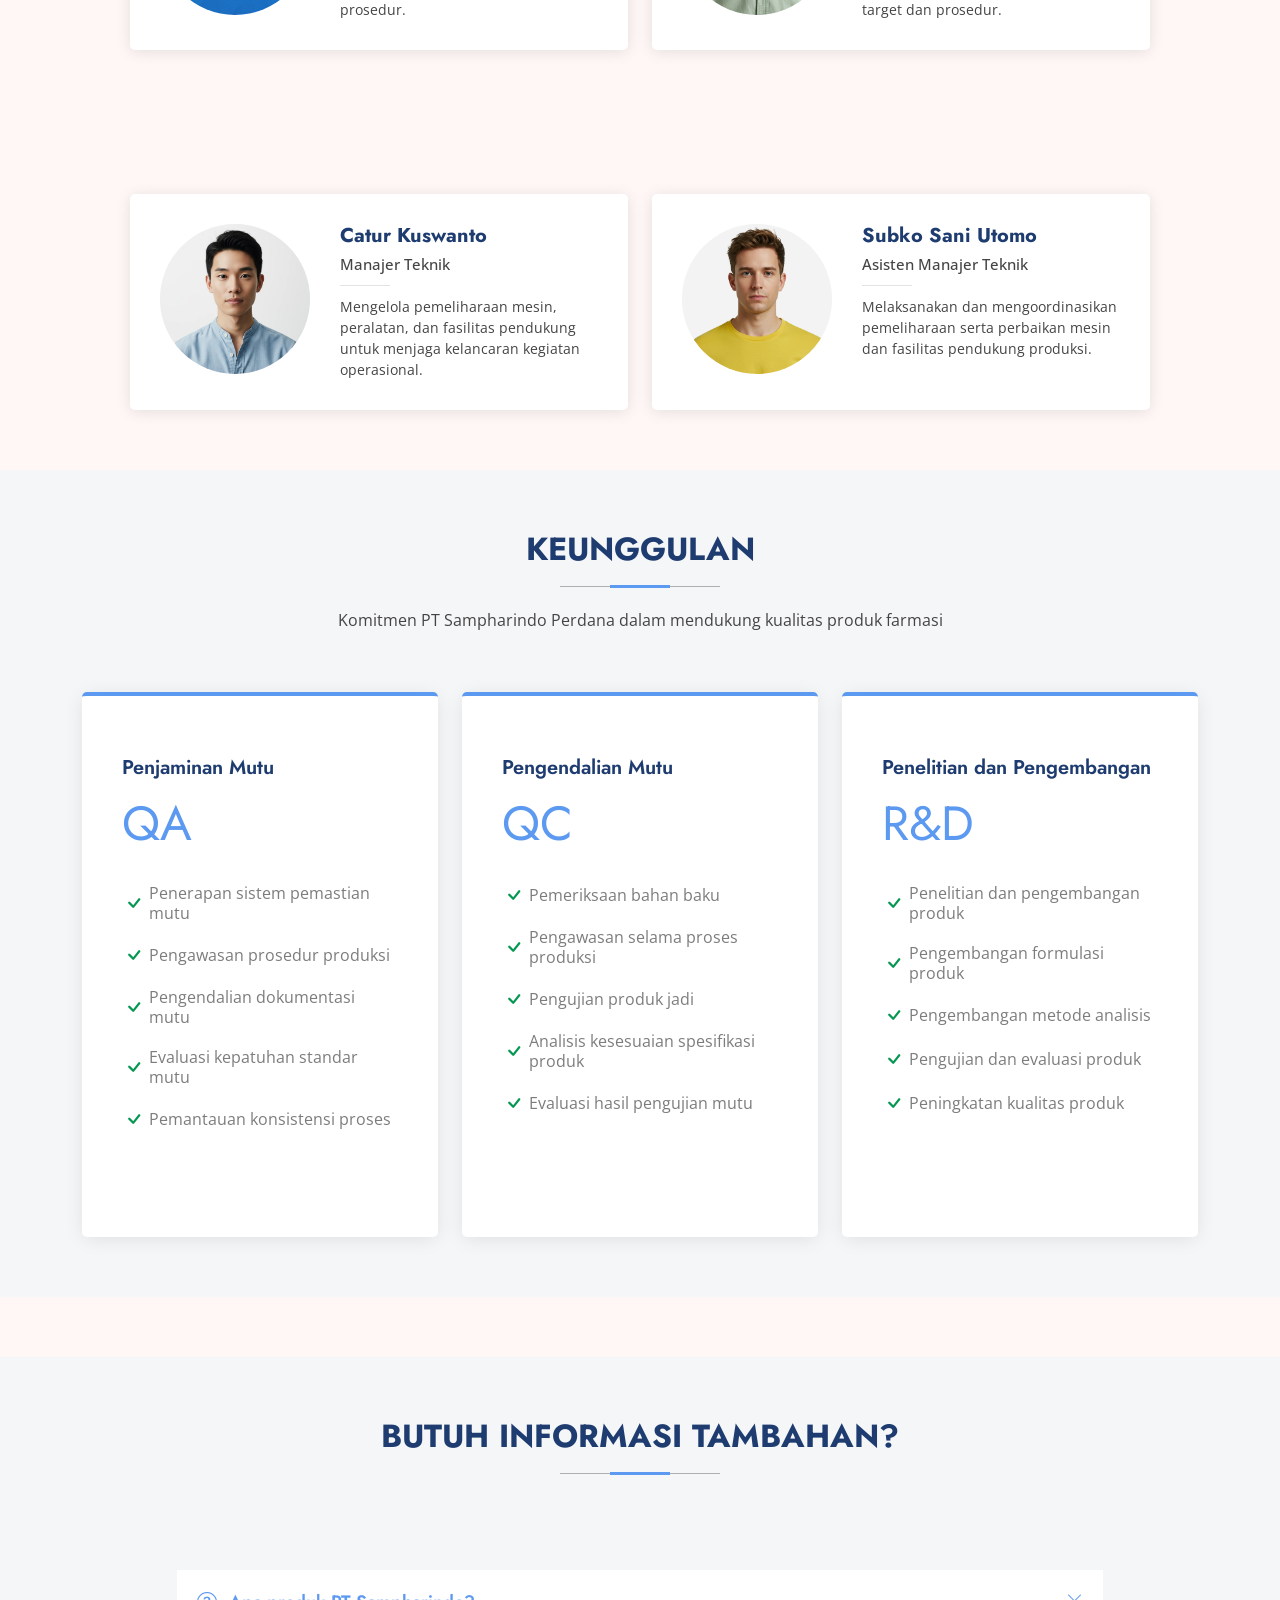
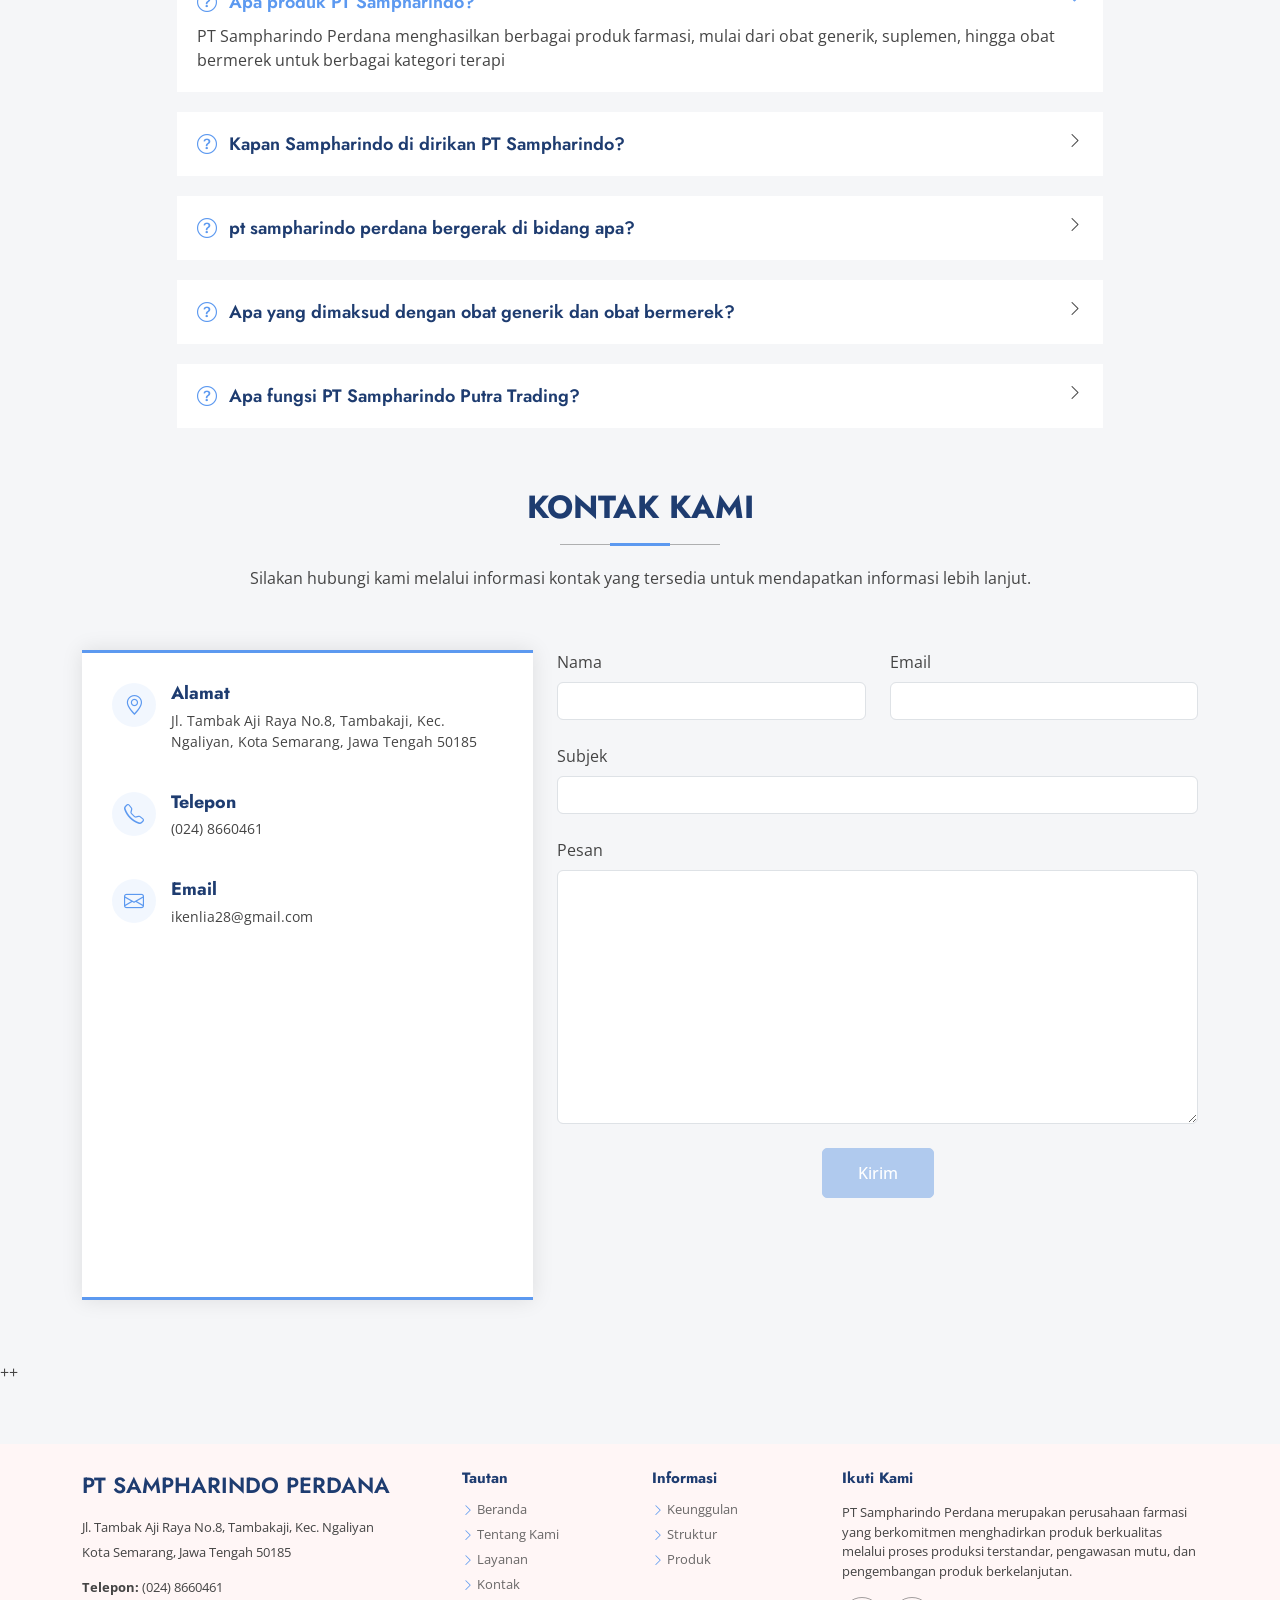
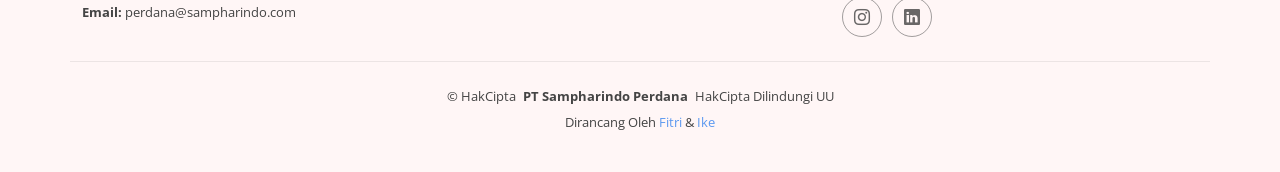
==== commit fccceaf1: "revisi ode" ====
--- a/index.html
+++ b/index.html
@@ -4,7 +4,7 @@
 <head>
   <meta charset="utf-8">
   <meta content="width=device-width, initial-scale=1.0" name="viewport">
-  <title>Index - Arsha Bootstrap Template</title>
+  <title>I3_PT Sampharindo Perdana</title>
   <meta name="description" content="">
   <meta name="keywords" content="">
 
@@ -49,37 +49,17 @@
 
       <nav id="navmenu" class="navmenu">
         <ul>
-          <li><a href="#hero" class="active">Home</a></li>
-          <li><a href="#about">About</a></li>
-          <li><a href="#services">Services</a></li>
-          <li><a href="#portfolio">Product Catalog</a></li>
-          <li><a href="#team">Team</a></li>
-          <li><a href="#pricing">Pricing</a></li>
-          <li class="dropdown"><a href="#"><span>Dropdown</span> <i class="bi bi-chevron-down toggle-dropdown"></i></a>
-            <ul>
-              <li><a href="#">Dropdown 1</a></li>
-              <li class="dropdown"><a href="#"><span>Deep Dropdown</span> <i class="bi bi-chevron-down toggle-dropdown"></i></a>
-                <ul>
-                  <li><a href="#">Deep Dropdown 1</a></li>
-                  <li><a href="#">Deep Dropdown 2</a></li>
-                  <li><a href="#">Deep Dropdown 3</a></li>
-                  <li><a href="#">Deep Dropdown 4</a></li>
-                  <li><a href="#">Deep Dropdown 5</a></li>
-                </ul>
-              </li>
-              <li><a href="#">Dropdown 2</a></li>
-              <li><a href="#">Dropdown 3</a></li>
-              <li><a href="#">Dropdown 4</a></li>
-            </ul>
-          </li>
-          <li><a href="#contact">Contact</a></li>
+          <li><a href="#hero" class="active">Beranda</a></li>
+          <li><a href="#about">Tentang Kami</a></li>
+          <li><a href="#services">Layanan Kami</a></li>
+          <li><a href="#portfolio">Produk</a></li>
+          <li><a href="#team">Struktur</a></li>
+          <li><a href="#pricing">Keunggulan</a></li>
+          <li><a href="#contact">Kontak</a></li>
         </ul>
         <i class="mobile-nav-toggle d-xl-none bi bi-list"></i>
       </nav>
-
-      <a class="btn-getstarted" href="#about">Get Started</a>
-
-    </div>
+        </div>
   </header>
 
   <main class="main">
@@ -93,8 +73,8 @@
             <h1>PT Sampharindo Perdana</h1>
             <p>"Membangun Kesehatan Indonesia Bersama Sampharindo Group"</p>
             <div class="d-flex">
-              <a href="#about" class="btn-get-started">Get Started</a>
-              <a href="https://youtu.be/IlErZYFdq2g?si=9Tf2KdejWnftKdks" class="glightbox btn-watch-video d-flex align-items-center"><i class="bi bi-play-circle"></i><span>Watch Video</span></a>
+              <a href="#about" class="btn-get-started">Mulai</a>
+              <a href="https://youtu.be/IlErZYFdq2g?si=9Tf2KdejWnftKdks" class="glightbox btn-watch-video d-flex align-items-center"><i class="bi bi-play-circle"></i><span>Tonton Video</span></a>
             </div>
           </div>
           <div class="col-lg-6 order-1 order-lg-2 hero-img" data-aos="zoom-out" data-aos-delay="200">
@@ -169,13 +149,11 @@
 
       <!-- Section Title -->
       <div class="container section-title" data-aos="fade-up">
-        <h2>About Us</h2>
+        <h2>Tentang Kami</h2>
       </div><!-- End Section Title -->
 
       <div class="container">
-
         <div class="row gy-4">
-
           <div class="col-lg-7 content" data-aos="fade-up" data-aos-delay="100">
             <p>
               PT. Sampharindo perdana pertama kali didirikan pada tanggal 28 Mei tahun 1974, yang awalnya dikenal dengan nama PT.Corolla, kemudian di tahun 1983 berubah nama menjadi PT.Sekar Mirah Laboratories. Kemudian pada tanggal 17 November 1988 dimulailah pembangunan area fasilitas produksi di JL.Tambak Aji Timur I No.1 Semarang Indonesia. Produksi pertama dari PT. Sampharindo Perdana di keluarkan di bulan Mei 1992, kemudian dilanjutkan pembangunan fasilitas betalaktam dan dimulai produksi pada bulan April 1996. Dan untuk mengantisipasi meningktanya pertumbuhan bisnis industri farmasi yang cukup pesat di Indonesia, pada tahun 1998 perusahaan yang berubah menjadi PT. Sampharindo Perdana meluncurkan beberapa produk ke pasar Indonesia.
@@ -190,16 +168,10 @@
             <img src="assets/img/icon.ico" class="img-fluid" alt="" data-aos="zoom-in" data-aos-delay="100">
           </div>
         </div>
-          <div class="col-lg-6" data-aos="fade-up" data-aos-delay="200">
-
-    
-          </div>
-
-        </div>
-
-      </div>
-
-    </section><!-- /About Section -->
+          <div class="col-lg-6" data-aos="fade-up" data-aos-delay="200"> 
+          </div>
+
+            </section><!-- /About Section -->
 
     <!-- Why Us Section -->
     <section id="why-us" class="section why-us light-background" data-builder="section">
@@ -465,30 +437,8 @@
 
       </div>
 
-    </section><!-- /Work Process Section -->
-
-    <!-- Call To Action Section -->
-    <section id="call-to-action" class="call-to-action section dark-background">
-
-      <img src="assets/img/bg/bg-8.webp" alt="">
-
-      <div class="container">
-
-        <div class="row" data-aos="zoom-in" data-aos-delay="100">
-          <div class="col-xl-9 text-center text-xl-start">
-            <h3>Mari Bermitra dengan Kami</h3>
-            <p>Kami terbuka untuk kerja sama distribusi, kemitraan bisnis, dan kolaborasi di bidang farmasi. Hubungi kami untuk mendiskusikan peluang yang bisa kita wujudkan bersama.</p>
-          </div>
-          <div class="col-xl-3 cta-btn-container text-center">
-            <a class="cta-btn align-middle" href="#">Hubungi Kami</a>
-          </div>
-        </div>
-
-      </div>
-
-    </section><!-- /Call To Action Section -->
-
-    <!-- Portfolio Section -->
+         
+       <!-- Struktur Section -->
     <section id="portfolio" class="portfolio section">
 
       <!-- Section Title -->
@@ -502,7 +452,7 @@
         <div class="isotope-layout" data-default-filter="*" data-layout="masonry" data-sort="original-order">
 
           <ul class="portfolio-filters isotope-filters" data-aos="fade-up" data-aos-delay="100">
-            <li data-filter="*" class="filter-active">All</li>
+            <li data-filter="*" class="filter-active">Semua</li>
             <li data-filter=".filter-app">Tablet & Kaplet</li>
             <li data-filter=".filter-product">Sirup & Suspensi Cair</li>
             <li data-filter=".filter-branding">Topikal (Krim / Salep)</li>
@@ -515,8 +465,8 @@
               <div class="portfolio-info">
                 <h4>Berovit-CE</h4>
                 <p>Beta Karoten, Vitamin C, Vitamin E</p>
-                <a href="assets/img/portfolio/produk kapsul 1.webp" title="App 1" data-gallery="portfolio-gallery-app" class="glightbox preview-link"><i class="bi bi-zoom-in"></i></a>
-                <a href="portfolio-details.html" title="More Details" class="details-link"><i class="bi bi-link-45deg"></i></a>
+                <a href="assets/img/portfolio/produk kapsul 1.webp" title="Berovit-CE" data-gallery="portfolio-gallery-app" class="glightbox preview-link"><i class="bi bi-zoom-in"></i></a>
+                <a href="portfolio-details.html" ></i></a>
               </div>
             </div><!-- End Portfolio Item -->
 
@@ -525,8 +475,8 @@
               <div class="portfolio-info">
                 <h4>Bionick Mild</h4>
                 <p>Mengandung metabolisme pada masa pertunbuhan</p>
-                <a href="assets/img/portfolio/produksirup 1.webp" title="Product 1" data-gallery="portfolio-gallery-product" class="glightbox preview-link"><i class="bi bi-zoom-in"></i></a>
-                <a href="portfolio-details.html" title="More Details" class="details-link"><i class="bi bi-link-45deg"></i></a>
+                <a href="assets/img/portfolio/produksirup 1.webp" title="Bionick Mild" data-gallery="portfolio-gallery-product" class="glightbox preview-link"><i class="bi bi-zoom-in"></i></a>
+                <a href="portfolio-details.html" ></i></a>
               </div>
             </div><!-- End Portfolio Item -->
 
@@ -535,8 +485,8 @@
               <div class="portfolio-info">
                 <h4>Valbeson-N</h4>
                 <p>Pengobatan infeksi bakteri sekunder</p>
-                <a href="assets/img/portfolio/produkkrim 1.webp" title="Branding 1" data-gallery="portfolio-gallery-branding" class="glightbox preview-link"><i class="bi bi-zoom-in"></i></a>
-                <a href="portfolio-details.html" title="More Details" class="details-link"><i class="bi bi-link-45deg"></i></a>
+                <a href="assets/img/portfolio/produkkrim 1.webp" title="Valbeson-N" data-gallery="portfolio-gallery-branding" class="glightbox preview-link"><i class="bi bi-zoom-in"></i></a>
+                <a href="portfolio-details.html" ></i></a>
               </div>
             </div><!-- End Portfolio Item -->
 
@@ -545,8 +495,8 @@
               <div class="portfolio-info">
                 <h4>BioNicom-C</h4>
                 <p>Vitamin B kompleks,vitamin C,Niacinamide dan Calcium pantothenante yang penting untuk memelihara kesehatan</p>
-                <a href="assets/img/portfolio/produk kaplet 2.webp" title="App 2" data-gallery="portfolio-gallery-app" class="glightbox preview-link"><i class="bi bi-zoom-in"></i></a>
-                <a href="portfolio-details.html" title="More Details" class="details-link"><i class="bi bi-link-45deg"></i></a>
+                <a href="assets/img/portfolio/produk kaplet 2.webp" title="BioNicom-C" data-gallery="portfolio-gallery-app" class="glightbox preview-link"><i class="bi bi-zoom-in"></i></a>
+                <a href="portfolio-details.html" ></i></a>
               </div>
             </div><!-- End Portfolio Item -->
 
@@ -555,8 +505,8 @@
               <div class="portfolio-info">
                 <h4>Vitabiol</h4>
                 <p>Membantu memenuhi kebutuhan vitamin pada anak-anak</p>
-                <a href="assets/img/portfolio/produksirup 2.webp" title="Product 2" data-gallery="portfolio-gallery-product" class="glightbox preview-link"><i class="bi bi-zoom-in"></i></a>
-                <a href="portfolio-details.html" title="More Details" class="details-link"><i class="bi bi-link-45deg"></i></a>
+                <a href="assets/img/portfolio/produksirup 2.webp" title="Vitabiol" data-gallery="portfolio-gallery-product" class="glightbox preview-link"><i class="bi bi-zoom-in"></i></a>
+                <a href="portfolio-details.html" ></i></a>
               </div>
             </div><!-- End Portfolio Item -->
 
@@ -565,8 +515,8 @@
               <div class="portfolio-info">
                 <h4>Miracort</h4>
                 <p>Inflamasi non-infeksi pada kulit</p>
-                <a href="assets/img/portfolio/produkkrim 2.webp" title="Branding 2" data-gallery="portfolio-gallery-branding" class="glightbox preview-link"><i class="bi bi-zoom-in"></i></a>
-                <a href="portfolio-details.html" title="More Details" class="details-link"><i class="bi bi-link-45deg"></i></a>
+                <a href="assets/img/portfolio/produkkrim 2.webp" title="Miracort" data-gallery="portfolio-gallery-branding" class="glightbox preview-link"><i class="bi bi-zoom-in"></i></a>
+                <a href="portfolio-details.html" ></i></a>
               </div>
             </div><!-- End Portfolio Item -->
 
@@ -575,8 +525,8 @@
               <div class="portfolio-info">
                 <h4>BioNicom ZinC</h4>
                 <p>Membantu memenuhi kebutuhan vitamin B,C dan E serta mineral zinc</p>
-                <a href="assets/img/portfolio/produk tablet 3.webp" title="App 3" data-gallery="portfolio-gallery-app" class="glightbox preview-link"><i class="bi bi-zoom-in"></i></a>
-                <a href="portfolio-details.html" title="More Details" class="details-link"><i class="bi bi-link-45deg"></i></a>
+                <a href="assets/img/portfolio/produk tablet 3.webp" title="BioNicom ZinC" data-gallery="portfolio-gallery-app" class="glightbox preview-link"><i class="bi bi-zoom-in"></i></a>
+                <a href="portfolio-details.html" ></i></a>
               </div>
             </div><!-- End Portfolio Item -->
 
@@ -585,8 +535,8 @@
               <div class="portfolio-info">
                 <h4>Alerzin</h4>
                 <p>Mengobati perennial rhintis, alergi rhintis dan urtikaria idiopatik kronis.</p>
-                <a href="assets/img/portfolio/produksirup 3.webp" title="Product 3" data-gallery="portfolio-gallery-product" class="glightbox preview-link"><i class="bi bi-zoom-in"></i></a>
-                <a href="portfolio-details.html" title="More Details" class="details-link"><i class="bi bi-link-45deg"></i></a>
+                <a href="assets/img/portfolio/produksirup 3.webp" title="Alerzin" data-gallery="portfolio-gallery-product" class="glightbox preview-link"><i class="bi bi-zoom-in"></i></a>
+                <a href="portfolio-details.html" ></i></a>
               </div>
             </div><!-- End Portfolio Item -->
 
@@ -595,8 +545,8 @@
               <div class="portfolio-info">
                 <h4>Mikazol</h4>
                 <p>Mengobati infeksi kulit yang disebabkan oleh dermatofit atau ragi</p>
-                <a href="assets/img/portfolio/produkkrim 3.webp" title="Branding 2" data-gallery="portfolio-gallery-branding" class="glightbox preview-link"><i class="bi bi-zoom-in"></i></a>
-                <a href="portfolio-details.html" title="More Details" class="details-link"><i class="bi bi-link-45deg"></i></a>
+                <a href="assets/img/portfolio/produkkrim 3.webp" title="Mikazol" data-gallery="portfolio-gallery-branding" class="glightbox preview-link"><i class="bi bi-zoom-in"></i></a>
+                <a href="portfolio-details.html" ></i></a>
               </div>
             </div><!-- End Portfolio Item -->
 
@@ -1029,8 +979,8 @@
 
       <!-- Quality Assurance -->
       <div class="col-lg-4" data-aos="zoom-in" data-aos-delay="100">
-        <div class="pricing-item">
-          <h3>Quality Assurance</h3>
+        <div class="pricing-item featured">
+          <h3>Penjaminan Mutu</h3>
           <h4>QA</h4>
           <ul>
             <li><i class="bi bi-check"></i> <span>Penerapan sistem pemastian mutu</span></li>
@@ -1039,15 +989,14 @@
             <li><i class="bi bi-check"></i> <span>Evaluasi kepatuhan standar mutu</span></li>
             <li><i class="bi bi-check"></i> <span>Pemantauan konsistensi proses</span></li>
           </ul>
-          <a href="#" class="buy-btn">Selengkapnya</a>
-        </div>
+                 </div>
       </div>
       <!-- End Pricing Item -->
 
       <!-- Quality Control -->
       <div class="col-lg-4" data-aos="zoom-in" data-aos-delay="200">
         <div class="pricing-item featured">
-          <h3>Quality Control</h3>
+          <h3>Pengendalian Mutu</h3>
           <h4>QC</h4>
           <ul>
             <li><i class="bi bi-check"></i> <span>Pemeriksaan bahan baku</span></li>
@@ -1056,15 +1005,14 @@
             <li><i class="bi bi-check"></i> <span>Analisis kesesuaian spesifikasi produk</span></li>
             <li><i class="bi bi-check"></i> <span>Evaluasi hasil pengujian mutu</span></li>
           </ul>
-          <a href="#" class="buy-btn">Selengkapnya</a>
-        </div>
+                 </div>
       </div>
       <!-- End Pricing Item -->
 
       <!-- Research and Development -->
       <div class="col-lg-4" data-aos="zoom-in" data-aos-delay="300">
-        <div class="pricing-item">
-          <h3>Research & Development</h3>
+        <div class="pricing-item featured">
+          <h3>Penelitian dan Pengembangan</h3>
           <h4>R&D</h4>
           <ul>
             <li><i class="bi bi-check"></i> <span>Penelitian dan pengembangan produk</span></li>
@@ -1073,8 +1021,7 @@
             <li><i class="bi bi-check"></i> <span>Pengujian dan evaluasi produk</span></li>
             <li><i class="bi bi-check"></i> <span>Peningkatan kualitas produk</span></li>
           </ul>
-          <a href="#" class="buy-btn">Selengkapnya</a>
-        </div>
+                 </div>
       </div>
       <!-- End Pricing Item -->
 
@@ -1160,42 +1107,13 @@
 
       </div>
 
-    </section><!-- /Faq 2 Section -->
-
-    <!-- Subscribe Section -->
-    <section id="subscribe" class="subscribe section">
-      <div class="container" data-aos="fade-up" data-aos-delay="100">
-        <div class="row gy-4 justify-content-between align-items-center">
-          <div class="col-lg-6">
-            <div class="cta-content" data-aos="fade-up" data-aos-delay="200">
-              <h2>Hubungi Kami</h2>
-              <p>Ingin mengetahui lebih lanjut mengenai PT Sampharindo Perdana dan produk-produk yang kami hasilkan? Silakan hubungi kami untuk memperoleh informasi lebih lanjut mengenai perusahaan, produk farmasi, maupun kegiatan operasional kami. Kami siap memberikan informasi yang Anda butuhkan.</p>
-              <form action="forms/newsletter.php" method="post" class="php-email-form cta-form" data-aos="fade-up" data-aos-delay="300">
-                <div class="input-group mb-3">
-                  <input type="email" class="form-control" placeholder="Email address..." aria-label="Email address" aria-describedby="button-subscribe">
-                  <button class="btn btn-primary" type="submit" id="button-subscribe">Subscribe</button>
-                </div>
-                <div class="loading">Loading</div>
-                <div class="error-message"></div>
-                <div class="sent-message">Your subscription request has been sent. Thank you!</div>
-              </form>
-            </div>
-          </div>
-          <div class="col-lg-4">
-            <div class="cta-image" data-aos="zoom-out" data-aos-delay="200">
-              <img src="assets/img/cta/images.jpg" alt="" class="img-fluid">
-            </div>
-          </div>
-        </div>
-      </div>
-    </section><!-- /Subscribe Section -->
 
     <!-- Contact Section -->
     <section id="contact" class="contact section">
 
       <!-- Section Title -->
       <div class="container section-title" data-aos="fade-up">
-        <h2>Contact</h2>
+        <h2>Kontak Kami</h2>
         <p>Silakan hubungi kami melalui informasi kontak yang tersedia untuk mendapatkan informasi lebih lanjut.</p>
       </div><!-- End Section Title -->
 <div class="container" data-aos="fade-up" data-aos-delay="100">
@@ -1208,7 +1126,7 @@
               <div class="info-item d-flex" data-aos="fade-up" data-aos-delay="200">
                 <i class="bi bi-geo-alt flex-shrink-0"></i>
                 <div>
-                  <h3>Address</h3>
+                  <h3>Alamat</h3>
                   <p>Jl. Tambak Aji Raya No.8, Tambakaji, Kec. Ngaliyan, Kota Semarang, Jawa Tengah 50185</p>
                 </div>
               </div><!-- End Info Item -->
@@ -1216,7 +1134,7 @@
               <div class="info-item d-flex" data-aos="fade-up" data-aos-delay="300">
                 <i class="bi bi-telephone flex-shrink-0"></i>
                 <div>
-                  <h3>Call Us</h3>
+                  <h3>Telepon</h3>
                   <p>(024) 8660461</p>
                 </div>
               </div><!-- End Info Item -->
@@ -1224,12 +1142,18 @@
               <div class="info-item d-flex" data-aos="fade-up" data-aos-delay="400">
                 <i class="bi bi-envelope flex-shrink-0"></i>
                 <div>
-                  <h3>Email Us</h3>
+                  <h3>Email</h3>
                   <p>ikenlia28@gmail.com</p>
                 </div>
               </div><!-- End Info Item -->
-<iframe src="https://www.google.com/maps/embed?pb=!1m18!1m12!1m3!1d3764.2104126548597!2d110.34009189999999!3d-6.9909453!2m3!1f0!2f0!3f0!3m2!1i1024!2i768!4f13.1!3m3!1m2!1s0x2e708aa50e592c39%3A0xd5f8ab544aa33e8b!2sPT.%20Sampharindo%20Perdana!5e1!3m2!1sid!2sid!4v1793617163287!5m2!1sid!2sid" width="600" height="450" style="border:0;" allowfullscreen="" loading="lazy" referrerpolicy="strict-origin-when-cross-origin"></iframe>
-              
+              <div class="map-container">
+  <iframe
+    src="https://www.google.com/maps/embed?pb=!1m18!1m12!1m3!1d3764.2104126548597!2d110.34009189999999!3d-6.9909453!2m3!1f0!2f0!3f0!3m2!1i1024!2i768!4f13.1!3m3!1m2!1s0x2e708aa50e592c39%3A0xd5f8ab544aa33e8b!2sPT.%20Sampharindo%20Perdana!5e1!3m2!1sid!2sid!4v1793617163287!5m2!1sid!2sid"
+    allowfullscreen=""
+    loading="lazy"
+    referrerpolicy="strict-origin-when-cross-origin">
+  </iframe>
+</div>
             </div>
           </div>
 
@@ -1240,30 +1164,30 @@
               <div class="row gy-4">
 
                 <div class="col-md-6">
-                  <label for="name-field" class="pb-2">Your Name</label>
+                  <label for="name-field" class="pb-2">Nama</label>
                   <input type="text" name="name" id="name-field" class="form-control" required="">
                 </div>
 
                 <div class="col-md-6">
-                  <label for="email-field" class="pb-2">Your Email</label>
+                  <label for="email-field" class="pb-2">Email</label>
                   <input type="email" class="form-control" name="email" id="email-field" required="">
                 </div>
 
                 <div class="col-md-12">
-                  <label for="subject-field" class="pb-2">Subject</label>
+                  <label for="subject-field" class="pb-2">Subjek</label>
                   <input type="text" class="form-control" name="subject" id="subject-field" required="">
                 </div>
 
                 <div class="col-md-12">
-                  <label for="message-field" class="pb-2">Message</label>
+                  <label for="message-field" class="pb-2">Pesan</label>
                   <textarea class="form-control" name="message" rows="10" id="message-field" required=""></textarea>
                 </div>
 
                 <div class="col-md-12 text-center">
-                <div class="loading" style="display:none;">Loading</div>
+                <div class="loading" style="display:none;">Menunggu</div>
 <div class="error-message" style="display:none; color:#df1529;"></div>
-<div class="sent-message" style="display:none; color:#059652;">Your message has been sent. Thank you!</div>
-                  <button type="submit">Send Message</button>
+<div class="sent-message" style="display:none; color:#b0caee;">Terima kasih!</div>
+                  <button type="submit">Kirim</button>
                 </div>
 
               </div>
@@ -1276,31 +1200,10 @@
 
     </section><!-- /Contact Section -->
 
-  
+  ++
   </main>
 
   <footer id="footer" class="footer">
-
-    <div class="footer-newsletter">
-      <div class="container">
-        <div class="row justify-content-center text-center">
-          <div class="col-lg-6">
-            <h4>Informasi dan Pembaruan Perusahaan</h4>
-            <p>Kunjungi website kami secara berkala untuk mengetahui berbagai informasi dan pembaruan terbaru!</p>
-            <form action="forms/newsletter.php" method="post" class="php-email-form">
-              <div class="newsletter-form"><input type="email" name="email"><input type="submit" value="Subscribe"></div>
-              <div class="loading">Loading</div>
-              <div class="error-message"></div>
-              <div class="sent-message">Your subscription request has been sent. Thank you!</div>
-            </form>
-          </div>
-        </div>
-      </div>
-    </div>
-
-       
-<!-- Footer -->
-<footer id="footer" class="footer">
 
   <div class="container footer-top">
     <div class="row gy-4">
@@ -1335,7 +1238,7 @@
         <h4>Informasi</h4>
         <ul>
           <li><i class="bi bi-chevron-right"></i> <a href="#pricing">Keunggulan</a></li>
-          <li><i class="bi bi-chevron-right"></i> <a href="#team">Struktur Organisasi</a></li>
+          <li><i class="bi bi-chevron-right"></i> <a href="#team">Struktur</a></li>
           <li><i class="bi bi-chevron-right"></i> <a href="#portfolio">Produk</a></li>
                   </ul>
       </div>
@@ -1357,6 +1260,14 @@
              aria-label="Instagram PT Sampharindo Perdana">
             <i class="bi bi-instagram"></i>
           </a>
+          <!-- LinkedIn -->
+  <a href="https://www.linkedin.com/company/pt-sampharindo-perdana/"
+     target="_blank"
+     rel="noopener noreferrer"
+     aria-label="LinkedIn PT Sampharindo Perdana">
+    <i class="bi bi-linkedin"></i>
+  </a>
+
         </div>
       </div>
 
@@ -1364,17 +1275,17 @@
   </div>
 
     <div class="container copyright text-center mt-4">
-      <p>© <span>Copyright</span> <strong class="px-1 sitename">PT Sampharindo Perdana</strong> <span>All Rights Reserved</span></p>
+      <p>© <span>HakCipta</span> <strong class="px-1 sitename">PT Sampharindo Perdana</strong> <span>HakCipta Dilindungi UU</span></p>
       <div class="credits">
         <!-- All the links in the footer should remain intact. -->
         <!-- You can delete the links only if you've purchased the pro version. -->
         <!-- Licensing information: https://bootstrapmade.com/license/ -->
         <!-- Purchase the pro version with working PHP/AJAX contact form: [buy-url] -->
-        Designed by <a href="https://www.instagram.com/fitrimawardn_?utm_source=qr&exln=a2kzZWRrNzFibno3">Fitri</a> & <a href="https://www.instagram.com/ikenlia_?cplk=MTU2emZlOTdyZ3g5eQ==">Ike</a>
+        Dirancang Oleh <a href="https://www.instagram.com/fitrimawardn_?utm_source=qr&exln=a2kzZWRrNzFibno3">Fitri</a> & <a href="https://www.instagram.com/ikenlia_?cplk=MTU2emZlOTdyZ3g5eQ==">Ike</a>
       </div>
     </div>
 
-  </footer>
+  
 
   <!-- Scroll Top -->
   <a href="#" id="scroll-top" class="scroll-top d-flex align-items-center justify-content-center"><i class="bi bi-arrow-up-short"></i></a>
--- a/assets/css/main.css
+++ b/assets/css/main.css
@@ -3593,4 +3593,82 @@
   padding-left: 5px;
   color: color-mix(in srgb, var(--default-color), transparent 60%);
   font-size: 14px;
+}
+.map-container {
+  width: 100%;
+  max-width: 450px;
+  margin-top: 20px;
+}
+
+.map-container iframe {
+  width: 100% !important;
+  height: 300px !important;
+  border: 0;
+  border-radius: 10px;
+  display: block;
+}
+.contact form button[type="submit"] {
+  background-color: #b0caee;
+  color: #ffffff;
+  border: 1px solid #b0caee;
+  padding: 12px 35px;
+  border-radius: 5px;
+  font-weight: 500;
+  transition: 0.3s;
+  cursor: pointer;
+}
+
+/* Efek ketika kursor diarahkan ke tombol */
+.contact form button[type="submit"]:hover {
+  background-color: #ffffff;
+  color: #8aaddb;
+  border: 1px solid #b0caee;
+}
+/* Memperkecil ukuran footer */
+.footer {
+  padding-bottom: 15px;
+  font-size: 13px;
+}
+
+.footer .footer-top {
+  padding-top: 25px;
+}
+
+.footer .footer-links {
+  margin-bottom: 10px;
+}
+
+.footer .footer-links ul li {
+  padding: 6px 0;
+}
+
+.footer h4 {
+  font-size: 15px;
+  padding-bottom: 8px;
+}
+
+.footer .footer-about a {
+  font-size: 22px;
+}
+/* Mengurangi jarak atas section Tentang Kami */
+#about {
+  padding-top: 25px;
+}
+
+/* Mengurangi jarak antara judul dan isi Tentang Kami */
+#about .section-title {
+  padding-bottom: 25px;
+}
+
+#about .section-title h2 {
+  margin-bottom: 10px;
+  padding-bottom: 15px;
+}
+/* Merapikan paragraf Tentang Kami */
+#about .content p {
+  text-align: justify;
+  line-height: 1.7;
+}
+#scroll-top {
+    display: none !important;
 }
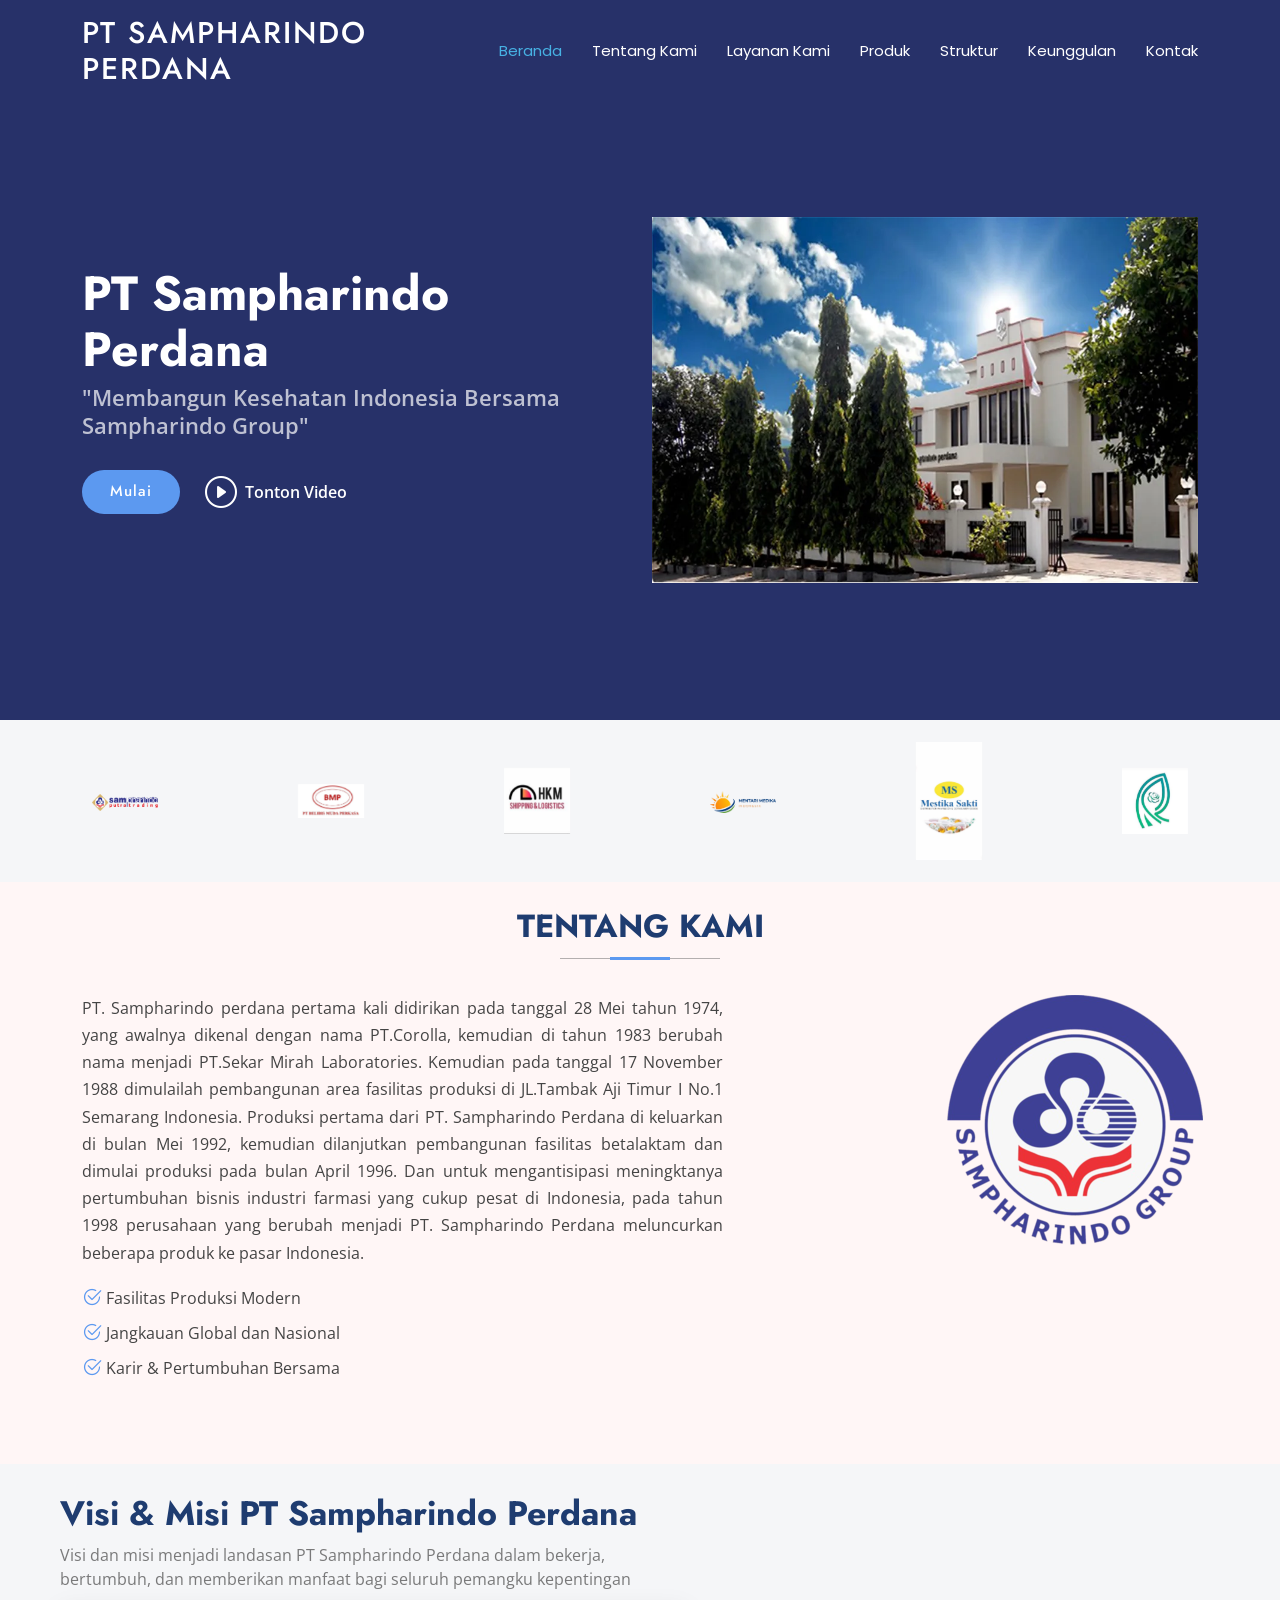
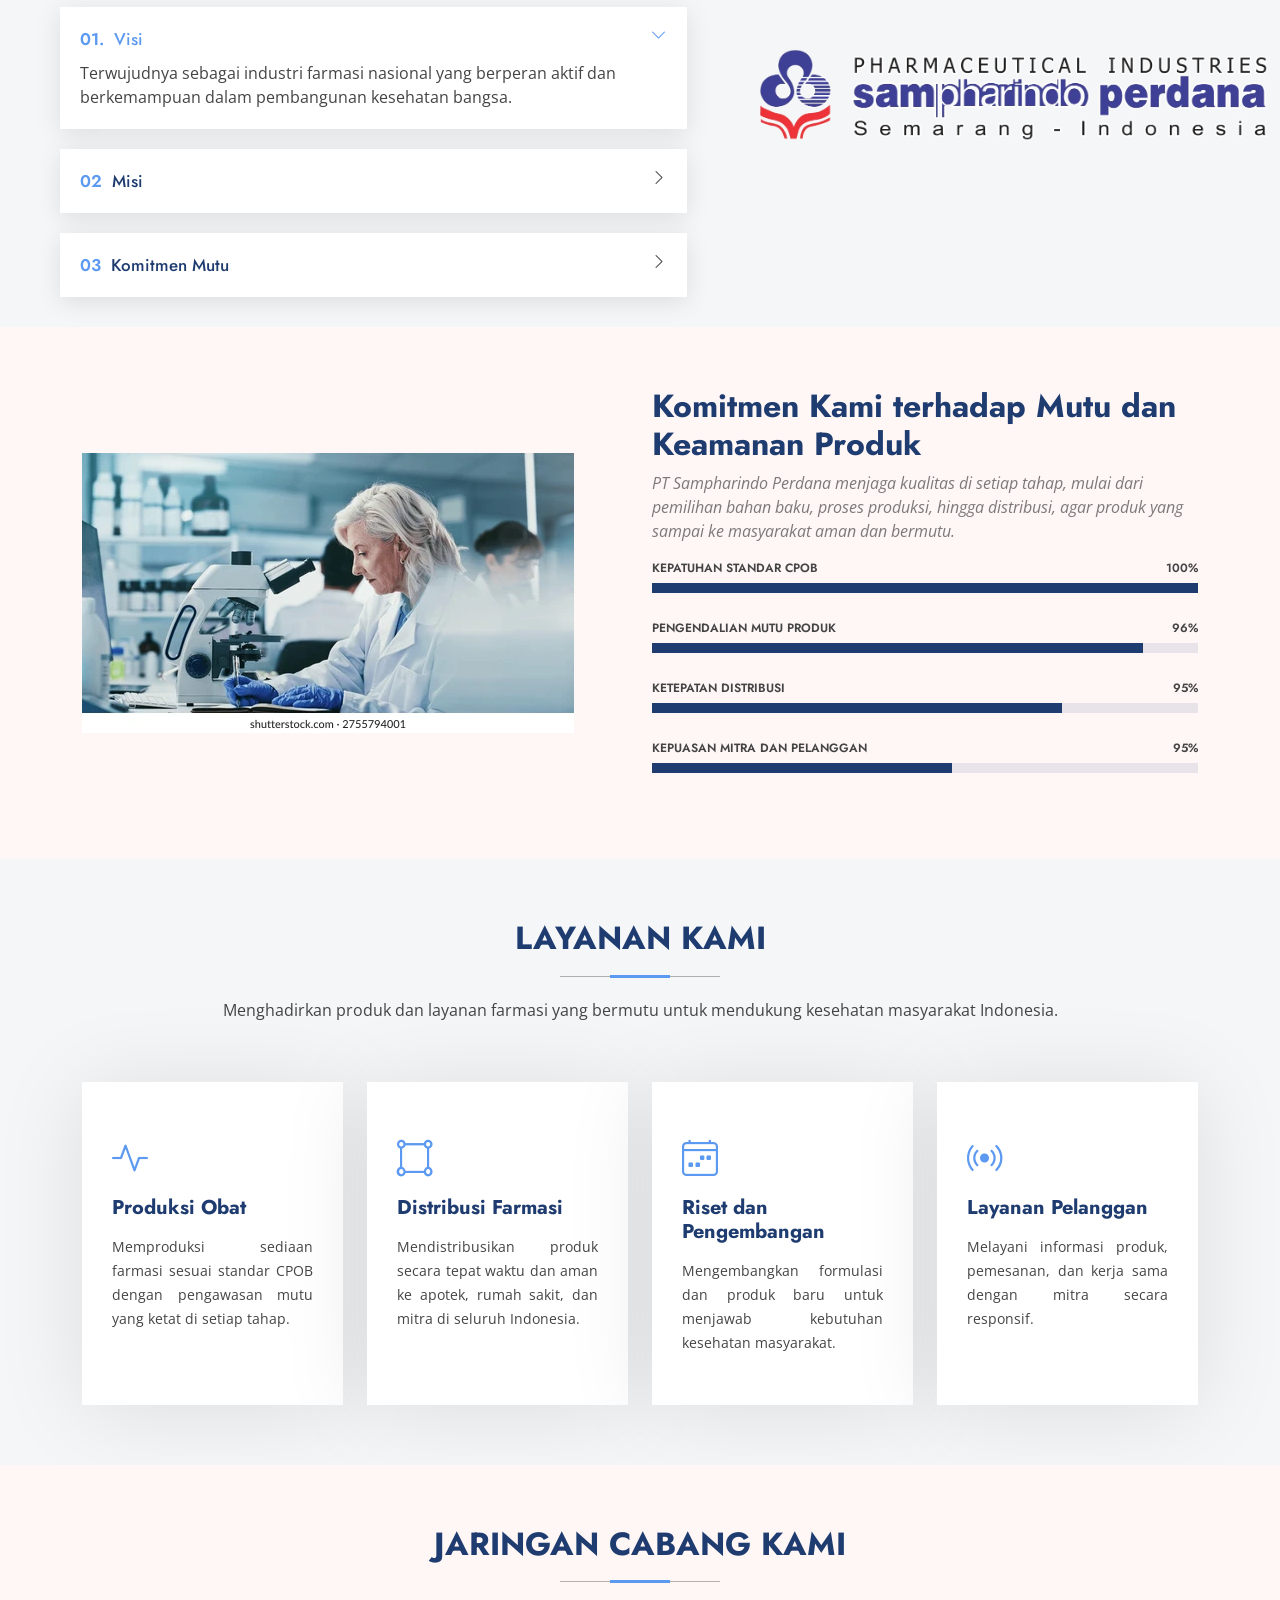
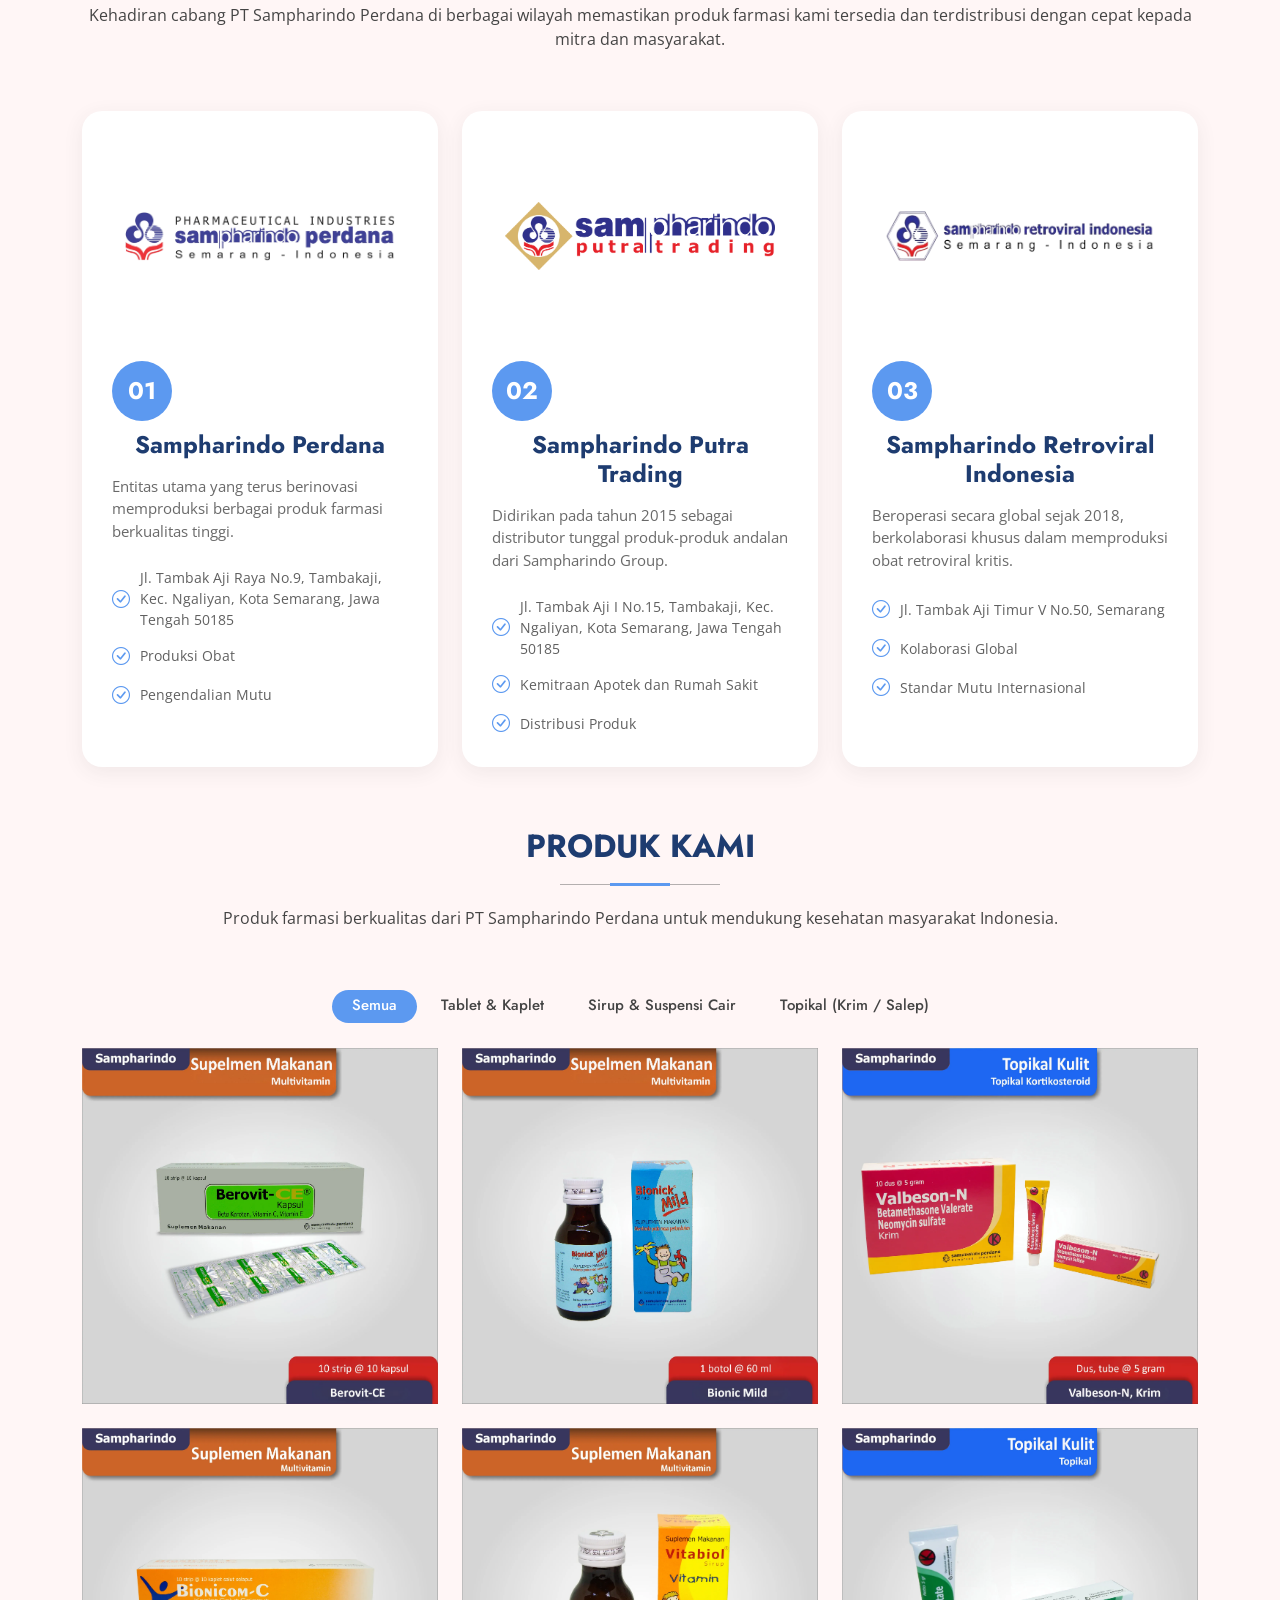
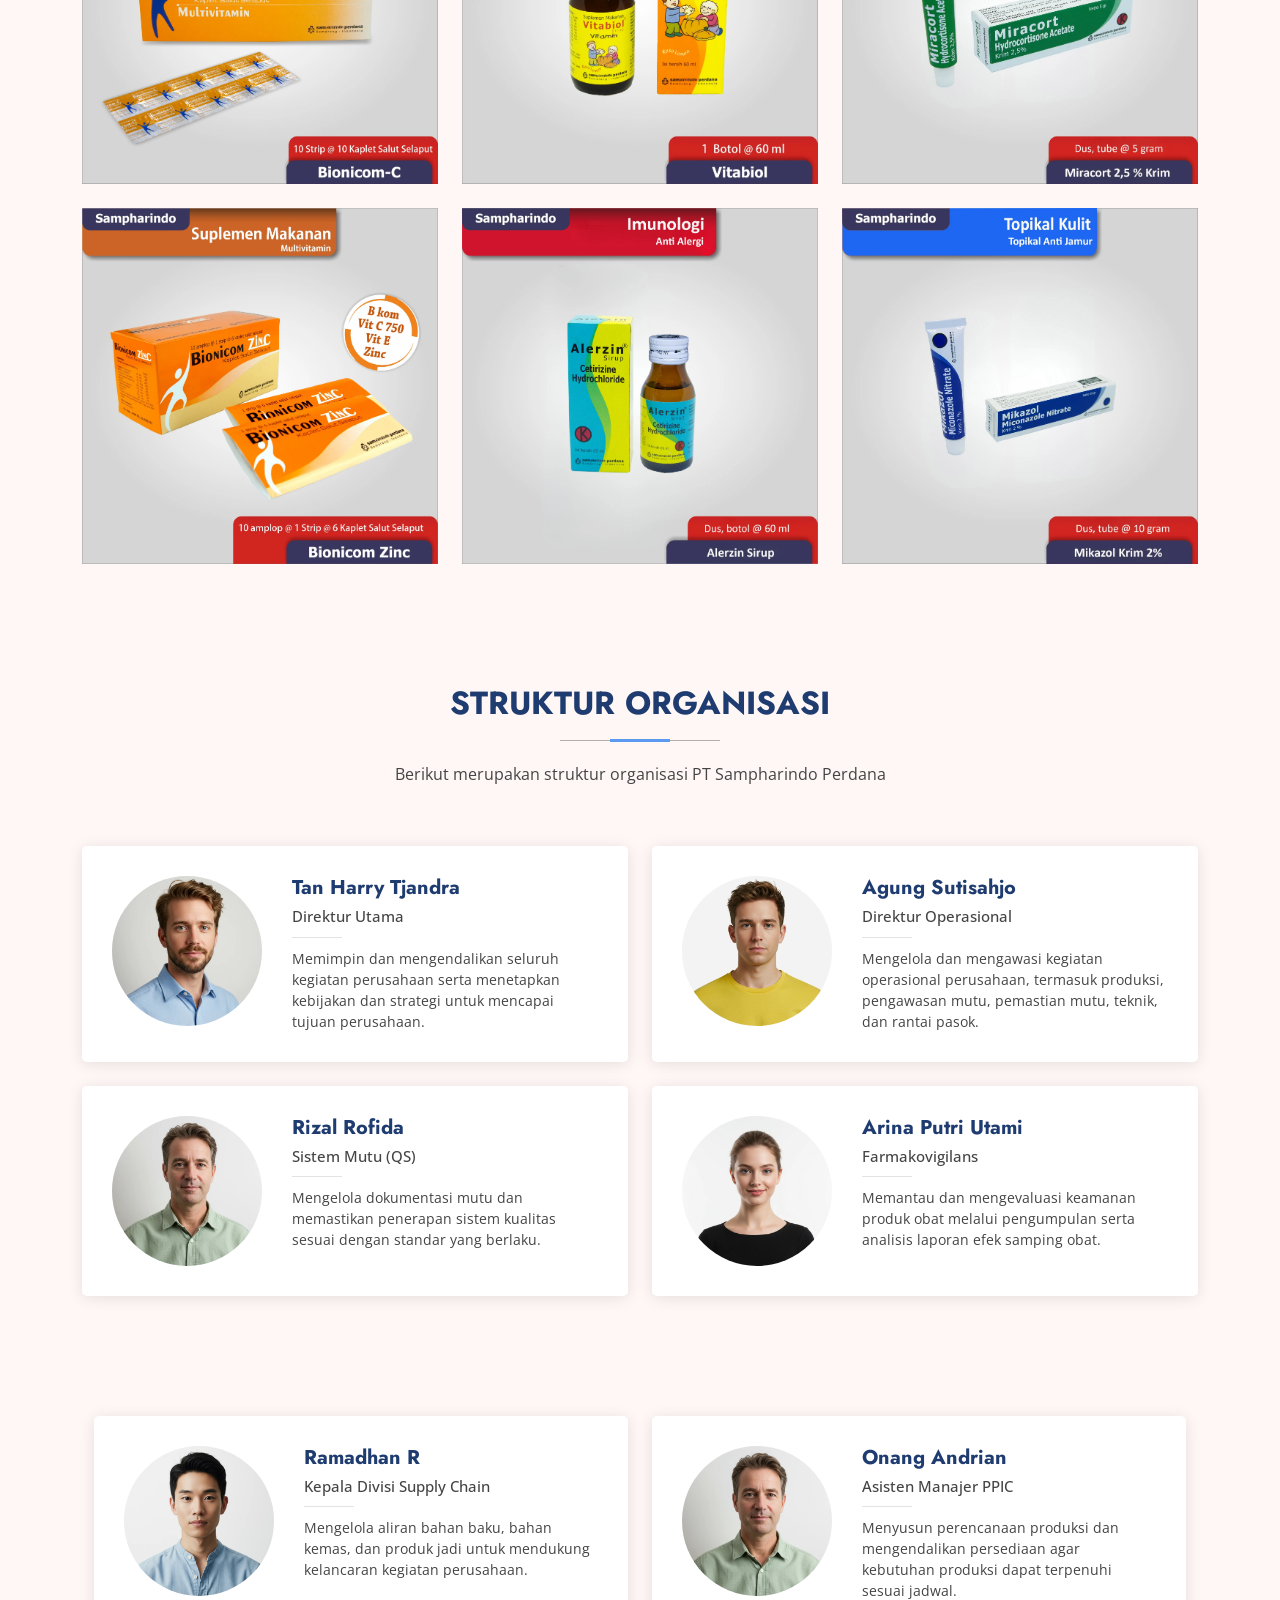
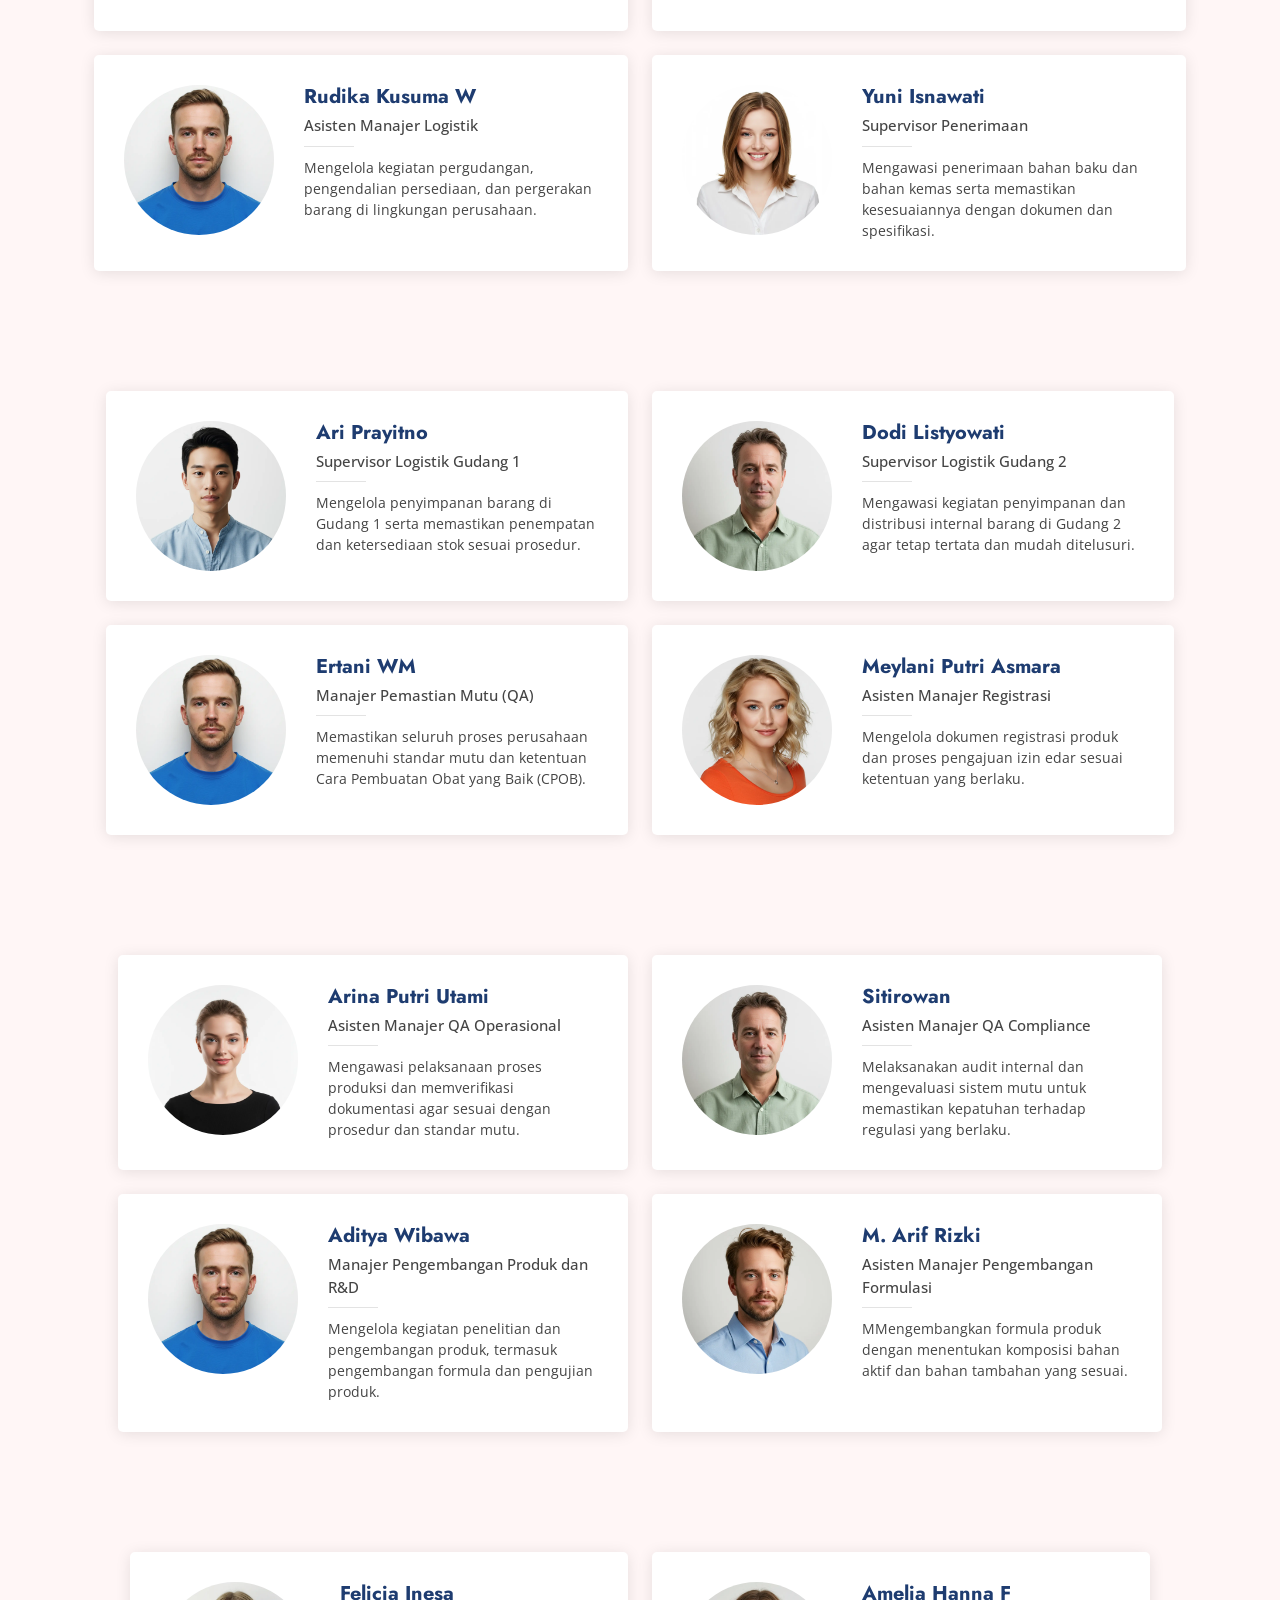
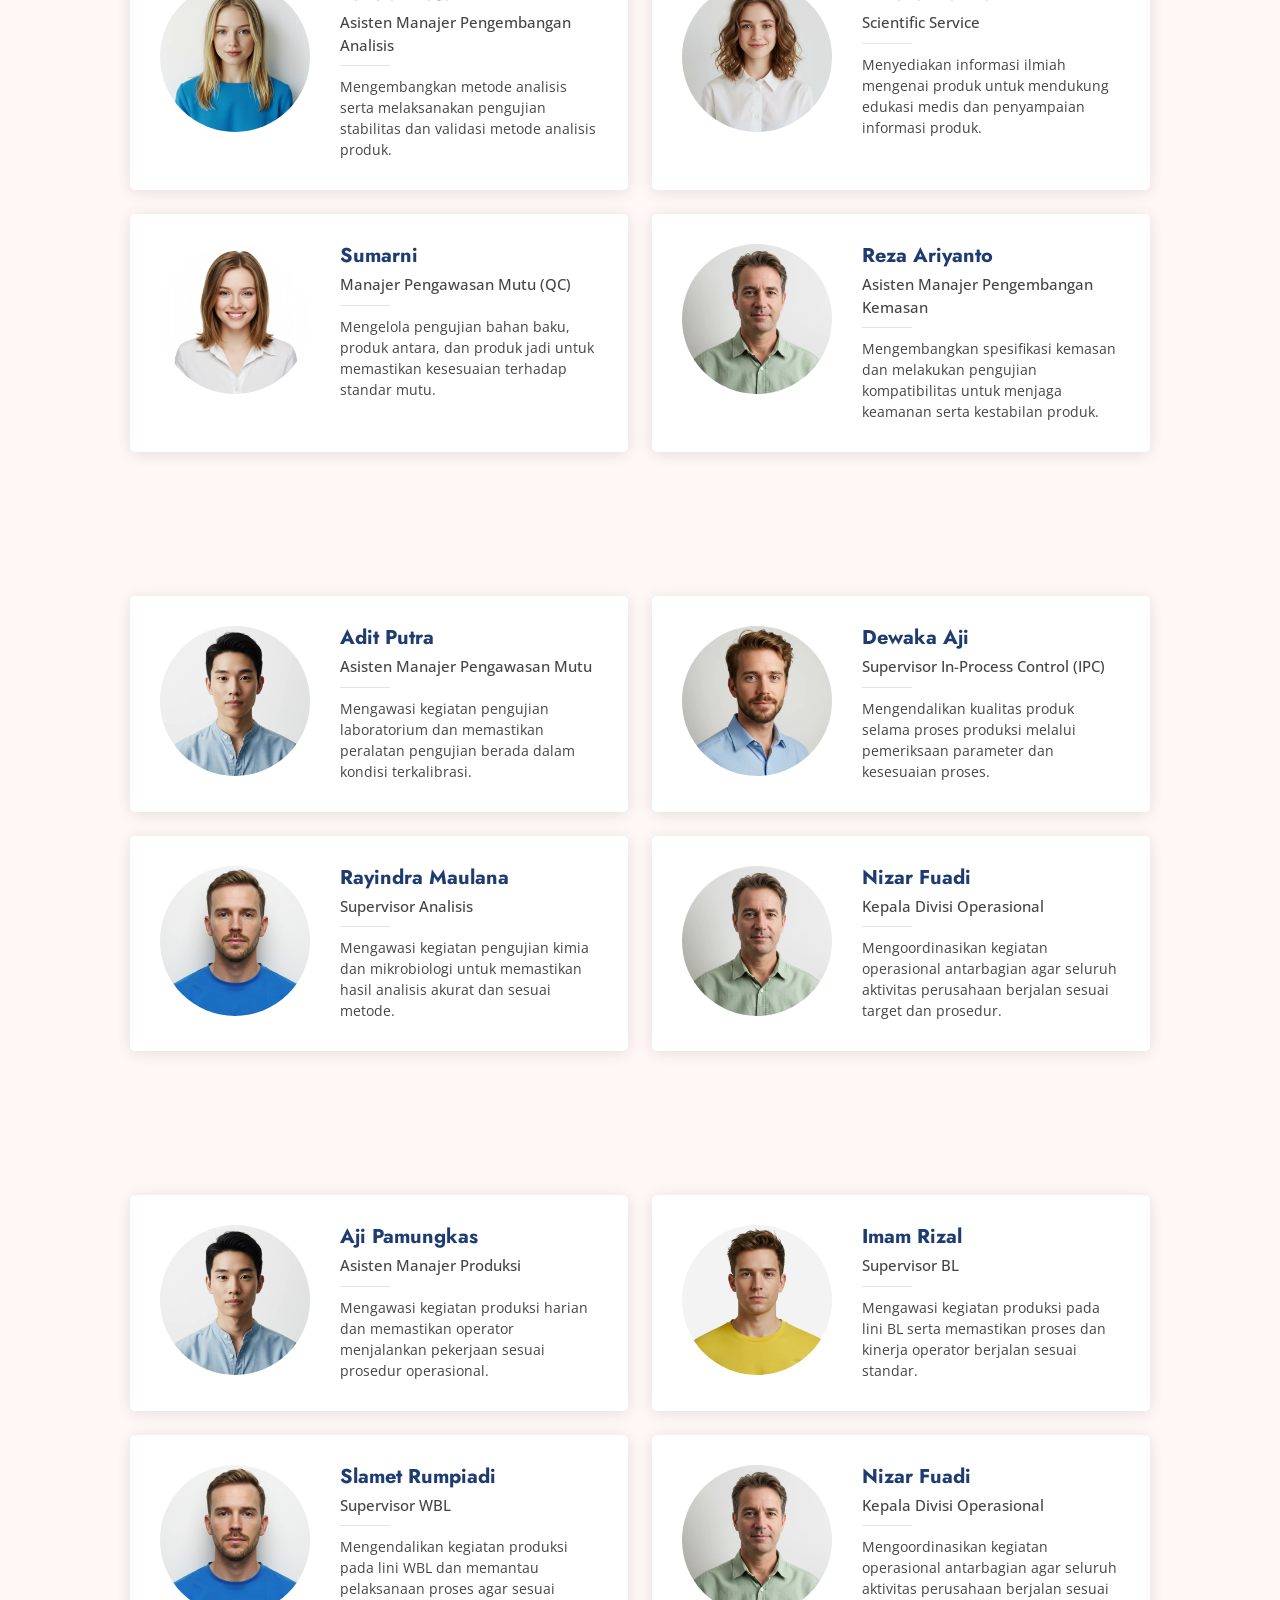
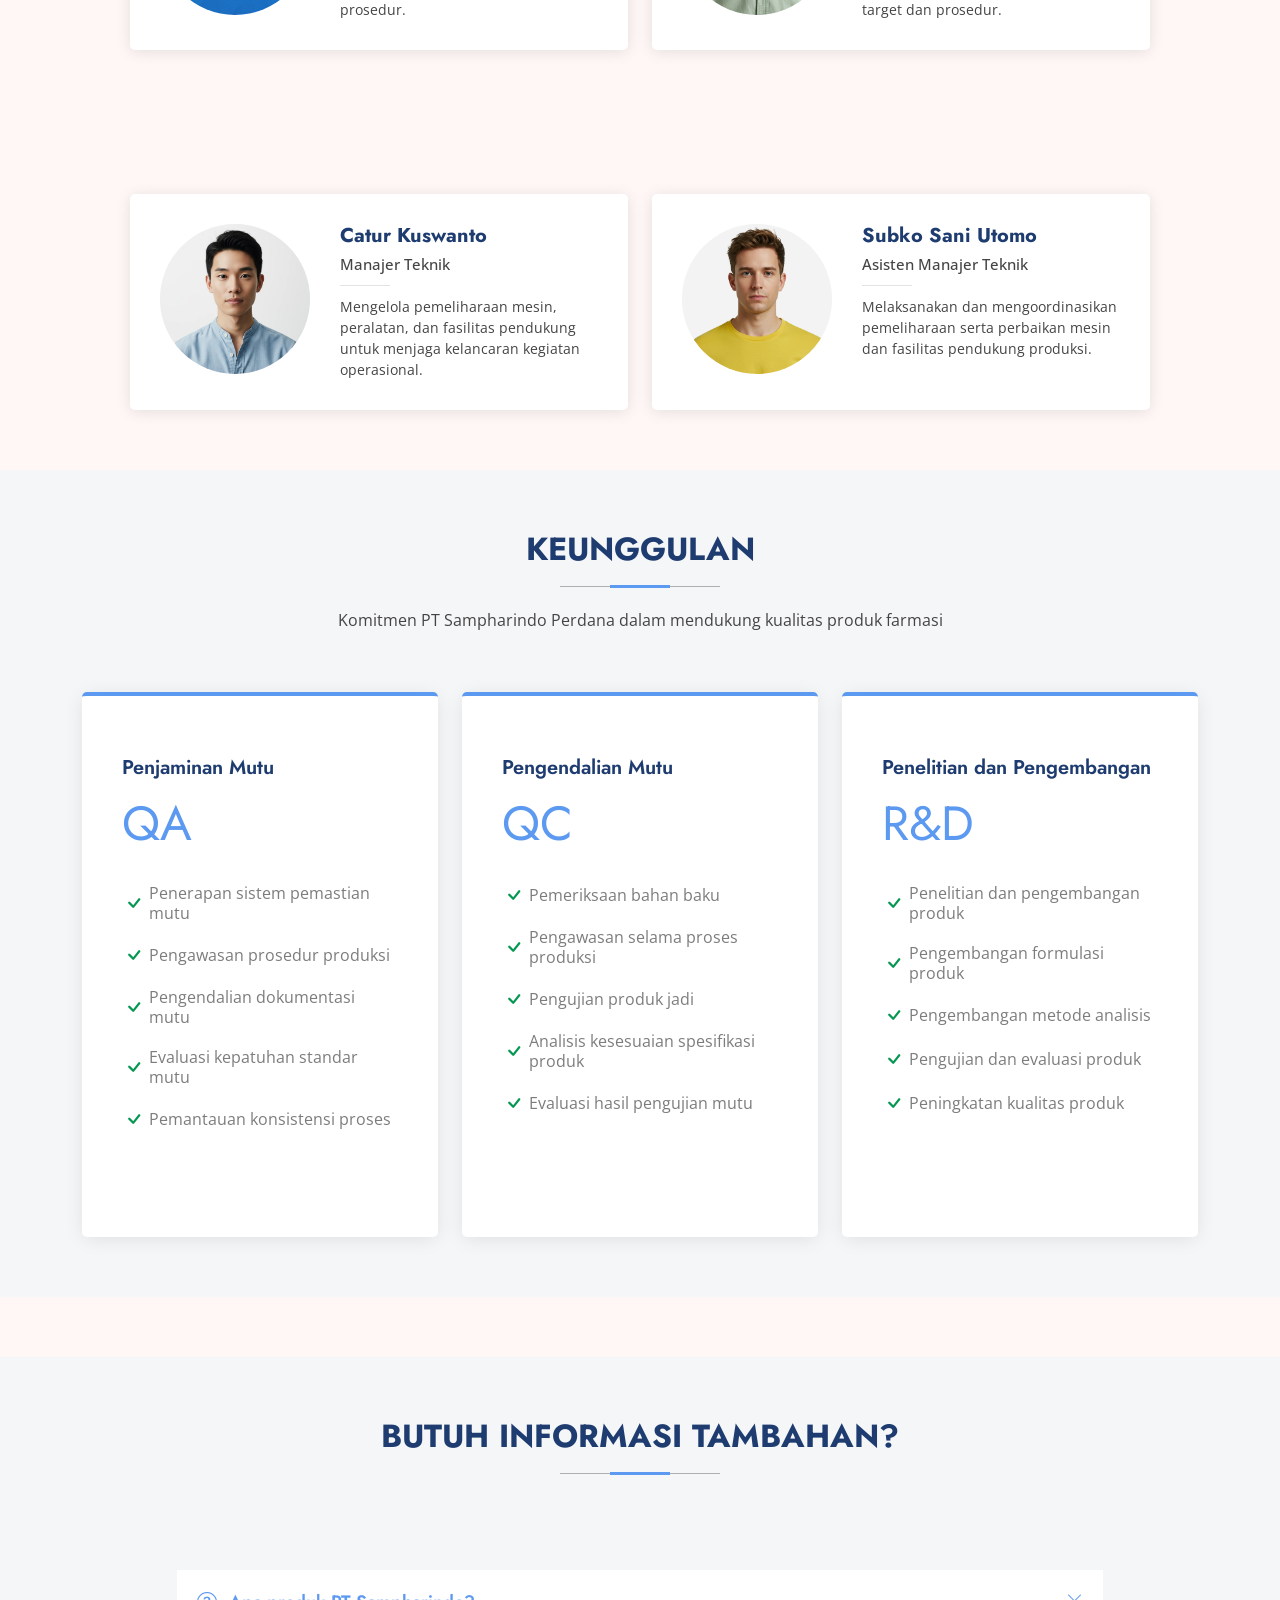
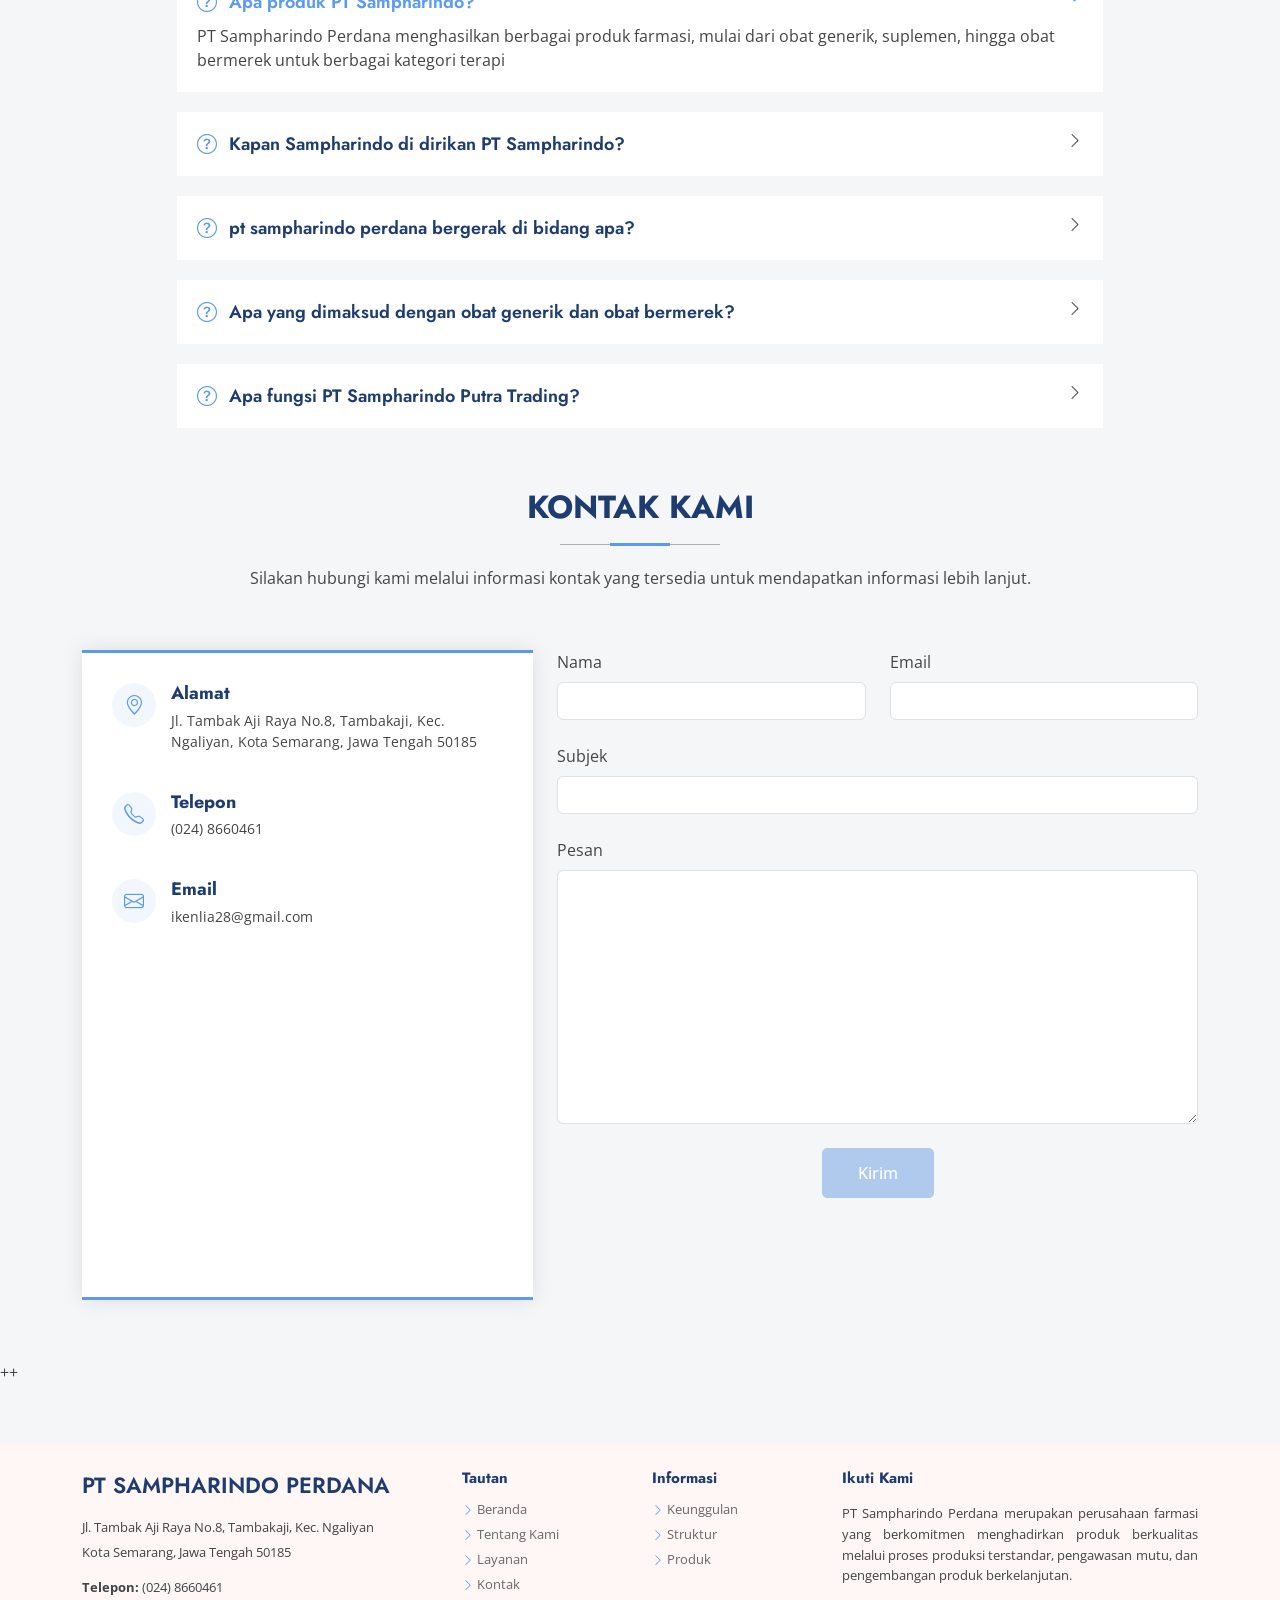
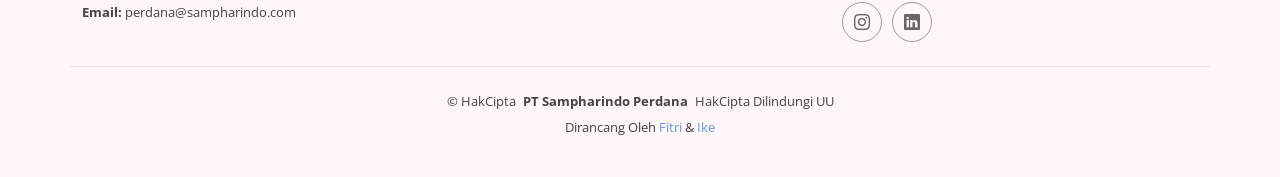
==== commit 188ed930: "revisi ode" ====
--- a/index.html
+++ b/index.html
@@ -1085,7 +1085,7 @@
                 <i class="faq-icon bi bi-question-circle"></i>
                 <h3>Apa yang dimaksud dengan obat generik dan obat bermerek?</h3>
                 <div class="faq-content">
-                  <p>Obat generik menggunakan nama zat aktifnya, sedangkan obat bermerek dipasarkan dengan nama dagang tertentu. Keduanya tetap harus memenuhi persyaratan mutu, keamanan, dan khasiat./p>
+                  <p>Obat generik menggunakan nama zat aktifnya, sedangkan obat bermerek dipasarkan dengan nama dagang tertentu. Keduanya tetap harus memenuhi persyaratan mutu, keamanan, dan khasiat.</p>
                 </div>
                 <i class="faq-toggle bi bi-chevron-right"></i>
               </div><!-- End Faq item-->
--- a/assets/css/main.css
+++ b/assets/css/main.css
@@ -3671,4 +3671,8 @@
 }
 #scroll-top {
     display: none !important;
+}
+.footer .col-lg-4.col-md-12 p {
+    text-align: justify;
+    line-height: 1.6;
 }
